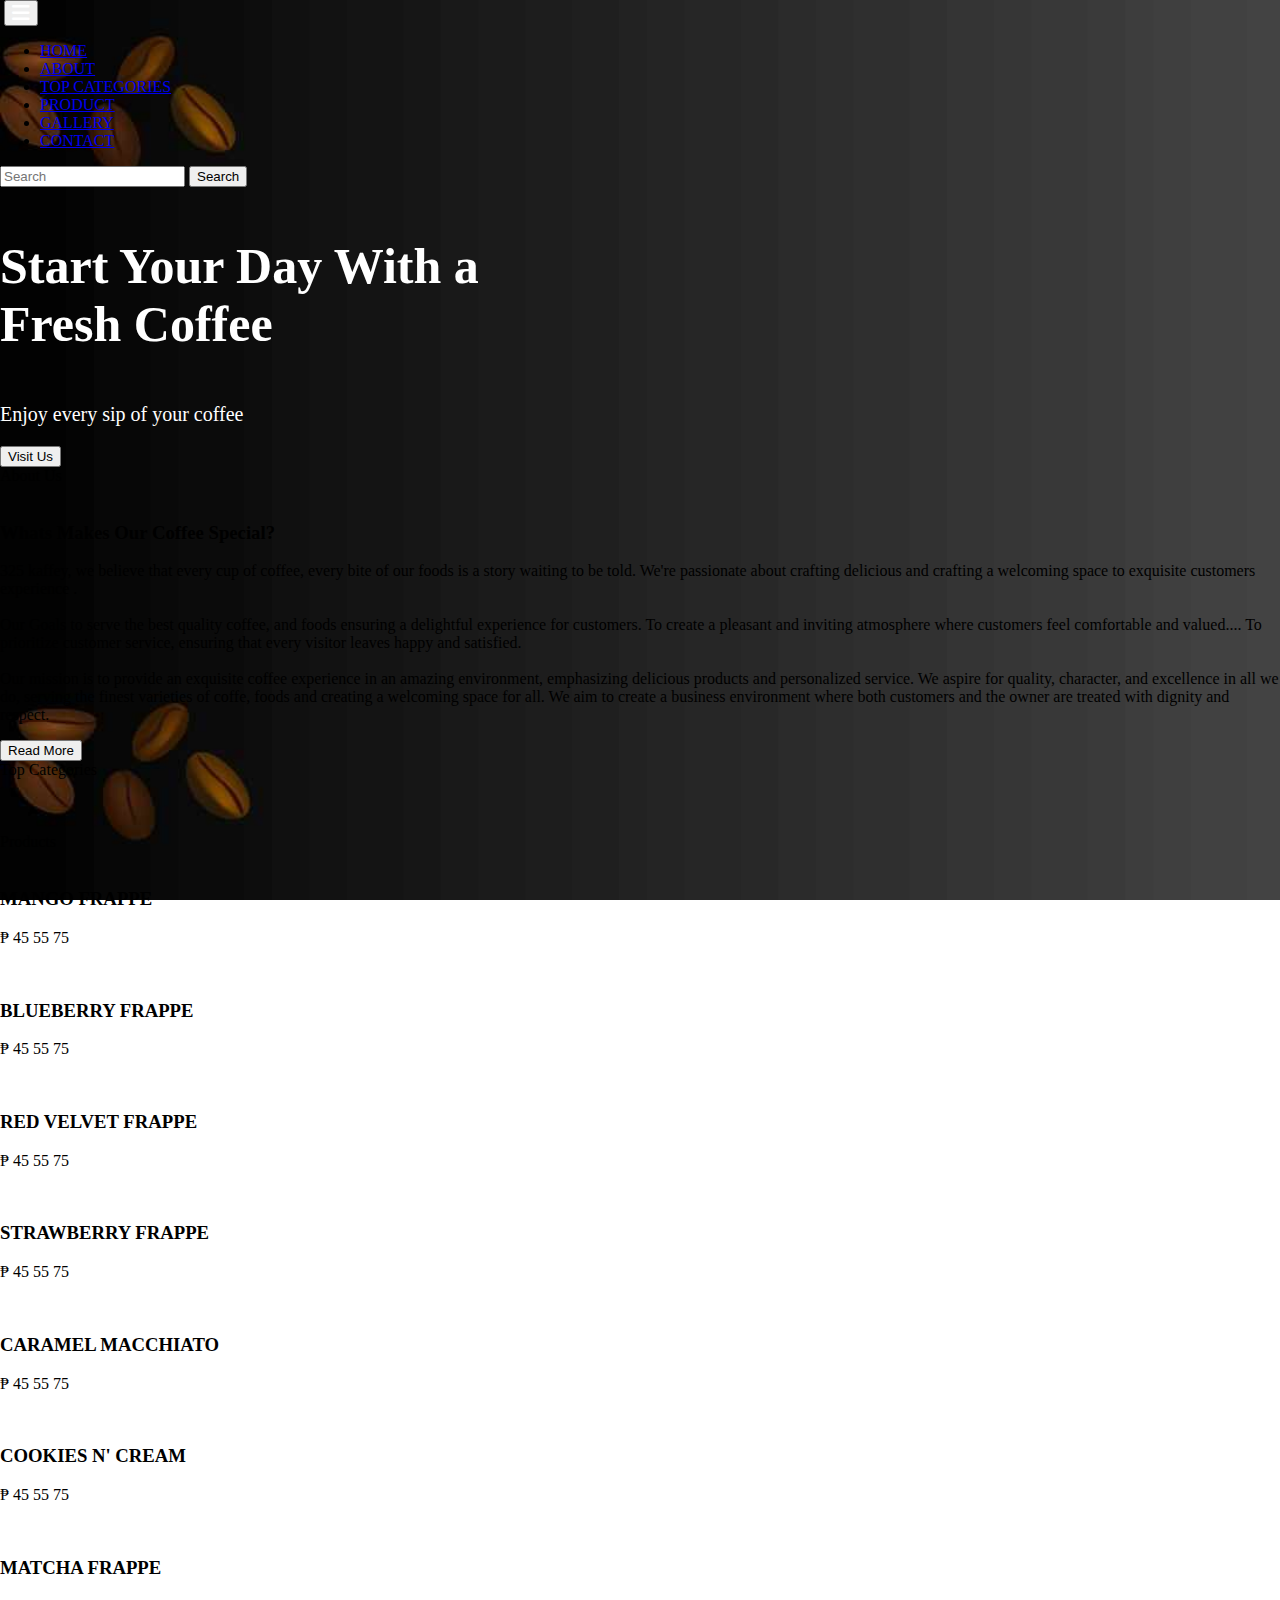
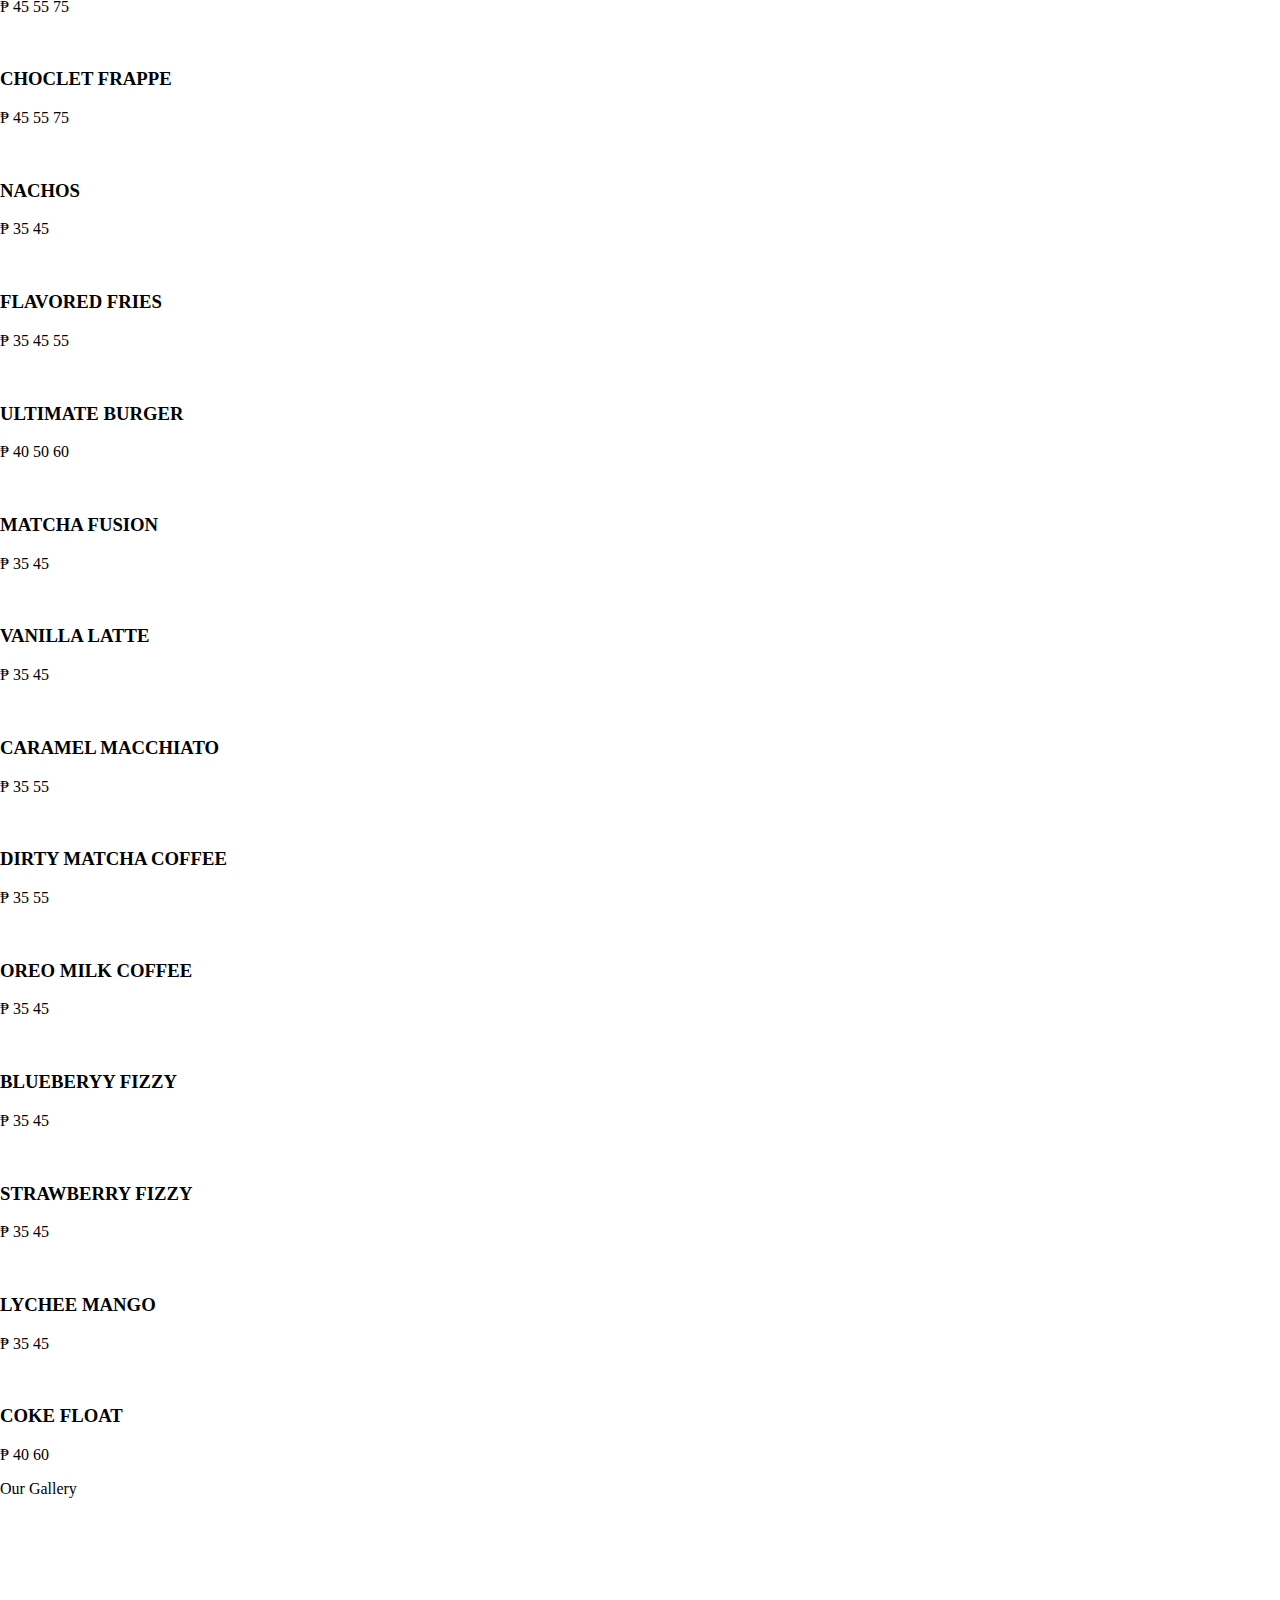
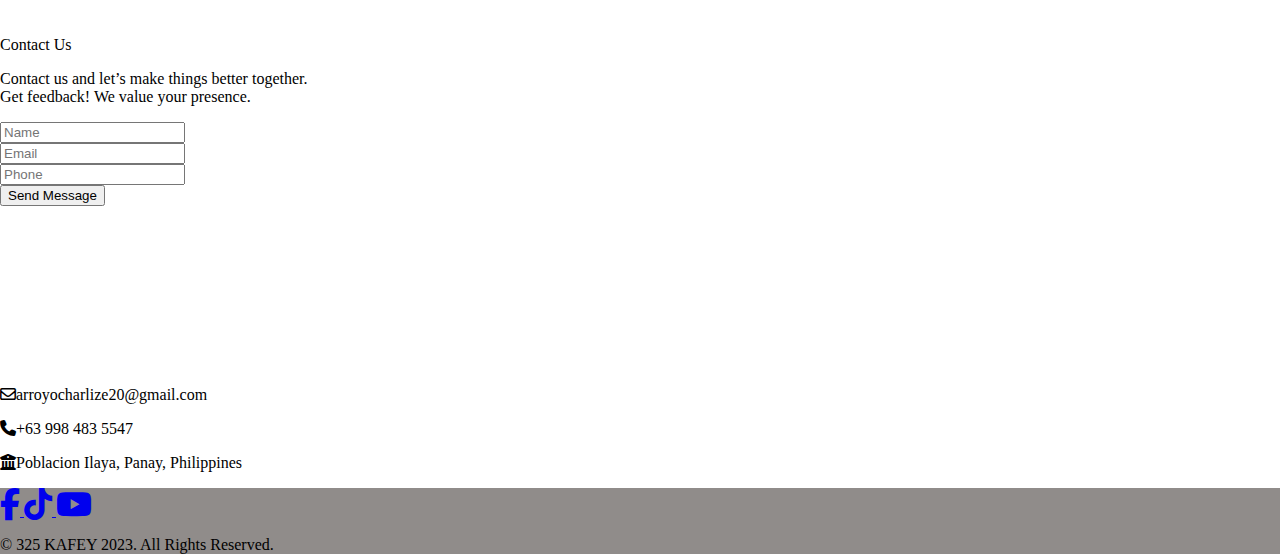
==== index.html @ 3bda2d4f "index.html" ====
<!DOCTYPE html>
<html lang="en">
<head>
<meta charset="UTF-8">
<meta http-equiv="X-UA-Compatible" content="IE-edge">
<meta name="viewport" content="width=device-width, initial-scale=1.0">
<title>325 KAFEY</title>
<link rel="stylesheet" href="style.css">
<!-- boostrap links -->
<link href="https://cdn.jsdelivr.net/npm/bootstrap@5.0.2/dist/css/bootstrap.min.css" rel="stylesheet" integrity="sha384-EVSTQN3/azprG1Anm3QDgpJLIm9Nao0Yz1ztcQTwFspd3yD65VohhpuuCOmLASjC" crossorigin="anonymous">
<!-- boostrap links -->
<!-- fonts links -->
<link rel="preconnect" href="https://fonts.googleapis.com">
<link rel="preconnect" href="https://fonts.gstatic.com" crossorigin>
<link href="https://fonts.googleapis.com/css2?family=Kaushan+Script&family=Poppins:ital,wght@0,100;0,200;0,300;0,400;0,500;0,600;0,700;0,800;0,900;1,100;1,200;1,300;1,400;1,500;1,600;1,700;1,800;1,900&family=Roboto:ital,wght@0,100;0,300;0,400;0,500;0,700;0,900;1,100;1,300;1,400;1,500;1,700;1,900&display=swap" rel="stylesheet">
<!-- fonts links -->
<link rel="stylesheet" href="https://cdnjs.cloudflare.com/ajax/libs/font-awesome/6.6.0/css/all.min.css">
<!-- this is icon links -->

</head>
<body>
    <div class="all-content">
        <!-- navbar start -->
        <nav class="navbar navbar-expand-lg" id="navbar">
            <div class="container-fluid">
              <a class="navbar-brand" href="#" id="logo"><img src="images/logo2.jpg" alt=""></a>
              <button class="navbar-toggler" type="button" data-bs-toggle="collapse" data-bs-target="#navbarSupportedContent" aria-controls="navbarSupportedContent" aria-expanded="false" aria-label="Toggle navigation">
                <span><i class="fa-solid fa-bars" style="color:white; font-size: 20px;"></i></span>
              </button>
              <div class="collapse navbar-collapse" id="navbarSupportedContent">
                <ul class="navbar-nav me-auto mb-2 mb-lg-0 ">
                  <li class="nav-item"><a href="#home" class="menu-btn">HOME</a>
                  </li>
                  <li class="nav-item"><a href="#about" class="menu-btn">ABOUT</a></li>
                  <li class="nav-item"><a href="#top-cards" class="menu-btn">TOP CATEGORIES</a></li>
                  <li class="nav-item"><a href="#product" class="menu-btn">PRODUCT</a></li>
                  <li class="nav-item"><a href="#gallery" class="menu-btn">GALLERY</a></li>
                  <li class="nav-item"><a href="#contact" class="menu-btn">CONTACT</a></li>
                 
                </ul>
                <form class="d-flex">
                  <input class="form-control me-2" type="search" placeholder="Search" aria-label="Search">
                  <button class="btn btn-outline-success" type="submit">Search</button>
                </form>
              </div>
            </div>
          </nav>
        <!-- navbar end -->





        <!-- home section start -->
        <section id="home">
            <div class="content text-center">
                <h3 style="color: white; font-size: 50px;">Start Your Day With a <br> Fresh Coffee</h3>
                <p style="color: white; font-size: 20px;"> Enjoy every sip of your coffee</p>
                <button id="btn">Visit Us</button>
            </div>
        </section>
        <!-- home section end -->





        <!-- about section start -->
         <section id="about">
            <div class="container">
                <div class="heading">About <span>Us</span></div>
                <div class="row">
                    <div class="col-md-6">
                        <img src="./images/content2.jpg" alt="" width="100%;">
                    </div>

                    <div class="col-md-6">
                        <h3>Whats Makes Our Coffee Special?</h3>
                        <p>325 kaffey, we believe that every cup of coffee, every bite of our foods is a story waiting to be told. We're passionate about crafting delicious and crafting a welcoming space to exquisite customers experience .
                        <br>
                    <br>Our Goals to serve the best quality coffee, and foods ensuring a delightful experience for customers.
                        To create a pleasant and inviting atmosphere where customers feel comfortable and valued.<span id="dots">...</span><span id="more">
                        To prioritize customer service, ensuring that every visitor leaves happy and satisfied.  
                        <br> 
                        <br>  Our mission is to provide an exquisite coffee experience in an amazing environment, emphasizing delicious products and personalized service. We aspire for quality, character, and excellence in all we do, serving the finest varieties of coffe, foods and creating a welcoming space for all. We aim to create a business environment where both customers and the owner are treated with dignity and respect.
                        <br> 
                        </p></span>
                        <button onclick="myFunction()" id="myBtn">Read More</button>
                    </div>
                </div>
            </div>
         </section>
        <!-- about section end -->








        <!-- top cards start -->
         <section id="top-cards">
            <div class="heading2">Top <span> Categories</span></div>
            <div class="container">
                <div class="row">       

                    <div class="col-md-4 py-3 py-md-0">
                        <div class="card">
                            <img src="./images/menu52.jpg" alt="">
                        </div>
                    </div>

                    <div class="col-md-4 py-3 py-md-0">
                        <div class="card">
                            <img src="./images/menu21.jpg" alt="">
                        </div>
                    </div>

                    <div class="col-md-4 py-3 py-md-0">
                        <div class="card">
                            <img src="./images/menu39.jpg" alt="">
                        </div>
                    </div> 

                </div>
            </div>
         </section>
        <!-- top cards end -->


    <!-- product section start -->
     <section id="product">
        <div class="container">
            <div class="heading4">Products</div>
        </div>

        <div class="container" id="container3">
            <div class="row">
                <div class="col-md-3 py-3 py-3">
                    <div class="card">
                        <img src="./images/menu1.jpg" alt="">
                        <div class="card-body">
                            <h3>MANGO FRAPPE</h3>
                            <p class="text-center">&#8369; 45  55  75</p>
                        </div>
                    </div>
                </div>
                        <div class="col-md-3 py-3 py-3">
                            <div class="card">
                                <img src="./images/menu9.jpg" alt="">
                                <div class="card-body">
                                    <h3>BLUEBERRY FRAPPE</h3>
                                    <p class="text-center">&#8369; 45 55 75</p>
                                </div>
                            </div>
                        </div>     
                        <div class="col-md-3 py-3 py-3">
                            <div class="card">
                                <img src="./images/menu53.jpg" alt="">
                                <div class="card-body">
                                    <h3>RED VELVET FRAPPE</h3>
                                    <p class="text-center">&#8369; 45 55 75</p>
                                </div>
                            </div>
                        </div>    
                        <div class="col-md-3 py-3 py-3">
                            <div class="card">
                                <img src="./images/menu4.jpg" alt="">
                                <div class="card-body">
                                    <h3>STRAWBERRY FRAPPE</h3>
                                    <p class="text-center">&#8369; 45 55 75</p>
                                </div>
                            </div>
                        </div>    
                        <div class="col-md-3 py-3 py-3">
                            <div class="card">
                                <img src="./images/menu42.jpg" alt="">
                                <div class="card-body">
                                    <h3>CARAMEL MACCHIATO</h3>
                                    <p class="text-center">&#8369; 45 55 75</p>
                                </div>
                            </div>
                        </div>    
                        <div class="col-md-3 py-3 py-3">
                            <div class="card">
                                <img src="./images/menu12.jpg" alt="">
                                <div class="card-body">
                                    <h3>COOKIES N' CREAM</h3>
                                    <p class="text-center">&#8369; 45 55 75</p>
                                </div>
                            </div>
                        </div>    
                        <div class="col-md-3 py-3 py-3">
                            <div class="card">
                                <img src="./images/menu40.jpg" alt="">
                                <div class="card-body">
                                    <h3>MATCHA FRAPPE</h3>
                                    <p class="text-center">&#8369; 45 55 75</p>
                                </div>
                            </div>
                        </div>    
                        <div class="col-md-3 py-3 py-3">
                            <div class="card">
                                <img src="./images/menu20.jpg" alt="">
                                <div class="card-body">
                                    <h3>CHOCLET FRAPPE</h3>
                                    <p class="text-center">&#8369; 45 55 75</p>
                                </div>
                            </div>
                        </div>    
                        <div class="col-md-3 py-3 py-3">
                            <div class="card">
                                <img src="./images/menu11.jpg" alt="">
                                <div class="card-body">
                                    <h3>NACHOS</h3>
                                    <p class="text-center">&#8369; 35 45</p>
                                </div>
                            </div>
                        </div>    
                        <div class="col-md-3 py-3 py-3">
                            <div class="card">
                                <img src="./images/menu35.jpg" alt="">
                                <div class="card-body">
                                    <h3>FLAVORED FRIES</h3>
                                    <p class="text-center">&#8369; 35 45 55</p>
                                </div>
                            </div>
                        </div>    
                               <div class="col-md-3 py-3 py-3">
                                    <div class="card">
                                        <img src="./images/menu21.jpg" alt="">
                                        <div class="card-body">
                                            <h3>ULTIMATE BURGER</h3>
                                            <p class="text-center">&#8369; 40 50 60</p>
                                        </div>
                                    </div>
                                </div>     
                               <div class="col-md-3 py-3 py-3">
                                    <div class="card">
                                        <img src="./images/menu16.jpg" alt="">
                                        <div class="card-body">
                                            <h3>MATCHA FUSION</h3>
                                            <p class="text-center">&#8369; 35 45 </p>
                                        </div>
                                    </div>
                                </div>     
                               <div class="col-md-3 py-3 py-3">
                                    <div class="card">
                                        <img src="./images/menu13.jpg" alt="">
                                        <div class="card-body">
                                            <h3>VANILLA LATTE</h3>
                                            <p class="text-center">&#8369; 35 45</p>
                                        </div>
                                    </div>
                                </div>     
                               <div class="col-md-3 py-3 py-3">
                                    <div class="card">
                                        <img src="./images/menu39.jpg" alt="">
                                        <div class="card-body">
                                            <h3>CARAMEL MACCHIATO </h3>
                                            <p class="text-center">&#8369; 35 55</p>
                                        </div>
                                    </div>
                                </div>     
                               <div class="col-md-3 py-3 py-3">
                                    <div class="card">
                                        <img src="./images/menu41.jpg" alt="">
                                        <div class="card-body">
                                            <h3>DIRTY MATCHA COFFEE</h3>
                                            <p class="text-center">&#8369; 35 55</p>
                                        </div>
                                    </div>
                                </div>     
                               <div class="col-md-3 py-3 py-3">
                                    <div class="card">
                                        <img src="./images/menu46.jpg" alt="">
                                        <div class="card-body">
                                            <h3>OREO MILK COFFEE</h3>
                                            <p class="text-center">&#8369; 35 45</p>
                                        </div>
                                    </div>
                                </div>     
                               <div class="col-md-3 py-3 py-3">
                                    <div class="card">
                                        <img src="./images/menu5.jpg" alt="">
                                        <div class="card-body">
                                            <h3>BLUEBERYY FIZZY</h3>
                                            <p class="text-center">&#8369; 35 45 </p>
                                        </div>
                                    </div>
                                </div>     
                               <div class="col-md-3 py-3 py-3">
                                    <div class="card">
                                        <img src="./images/menu43.jpg" alt="">
                                        <div class="card-body">
                                            <h3>STRAWBERRY FIZZY</h3>
                                            <p class="text-center">&#8369; 35 45</p>
                                        </div>
                                    </div>
                                </div>     
                               <div class="col-md-3 py-3 py-3">
                                    <div class="card">
                                        <img src="./images/menu3.jpg" alt="">
                                        <div class="card-body">
                                            <h3>LYCHEE MANGO</h3>
                                            <p class="text-center">&#8369; 35 45</p>
                                        </div>
                                    </div>
                                </div>     
                                        <div class="col-md-3 py-3 py-3">
                                            <div class="card">
                                                <img src="./images/menu6.jpg" alt="">
                                                <div class="card-body">
                                                    <h3>COKE FLOAT</h3>
                                                    <p class="text-center">&#8369; 40 60</p>
                                                </div>
                                            </div>
                                        </div>                
                                     </div>
                                </div>          
                            </section>
     <!-- product section end -->






    <!-- our gallery start -->
     <div class="container" id="gallery">
        <div class="heading5"> Our <span>Gallery</span></div>

        <div class="row" style="margin-top: 30px;">

            <div class="col-md-4 py-3 py-md-0">
                <div class="card">
                    <img src="./images/menu25.jpg" alt="">
                </div> 
            </div>
            <div class="col-md-4 py-3 py-md-0">
                <div class="card">
                    <img src="./images/menu23.jpg" alt="">
                </div> 
            </div>
            <div class="col-md-4 py-3 py-md-0">
                <div class="card">
                    <img src="./images/menu50.jpg" alt="">
                </div> 
            </div>
            <div class="col-md-4 py-3 py-md-0">
                <div class="card">
                    <img src="./images/menu48.jpg" alt="">
                </div> 
            </div>
            <div class="col-md-4 py-3 py-md-0">
                <div class="card">
                    <img src="./images/menu51.jpg" alt="">
                </div> 
            </div>
            <div class="col-md-4 py-3 py-md-0">
                <div class="card">
                    <img src="./images/menu24.jpg" alt="">
                </div> 
            </div>
        </div>
     </div>
    <!-- our gallery end -->






    <!-- contact start -->
     <section id="contact">
        <div class="container">
            <div class="row">

                <div class="col-md-7">
                    <div class="heading6">Contact <span>Us</span></div>
                    <p>Contact us and let’s make things better together.
                      <br>Get feedback! We value your presence.  
                    </p>
                    <input type="text" class="form-control" placeholder="Name" aria-label="default input example"><br>
                    <input type="email" class="form-control" placeholder="Email" aria-label="default input example"><br>
                    <input type="number" class="form-control" placeholder="Phone" aria-label="default input example"><br>
                    <button id="contact-btn">Send Message</button>
                </div>

                <div class="col-md-5" id="col">
                    <h1>Info</h1>
                    <p><i class="fa-regular fa-envelope"></i>arroyocharlize20@gmail.com</p>
                    <p><i class="fa-solid fa-phone"></i>+63 998 483 5547</p>
                    <p><i class="fa-solid fa-building-columns"></i>Poblacion Ilaya, Panay, Philippines</p>
                </div>
            </div>
        </div>
     </section>
    <!-- contact end -->


    <footer class="text-white text-center py-4" style="background-color: #908c8a;">
        <div class="container">
          <!-- Social Media Icons -->
          <div class="mb-3">
            <a href="https://www.facebook.com/CharlizeBlog?mibextid=LQQJ4d" class="text-white mx-3" target="_blank" title="Facebook">
              <i class="fab fa-facebook-f fa-2x"></i>
            </a>
            <a href="https://www.tiktok.com/@325cafevlogbychar?_t=8rKRxoKGpIg&_r=1&fbclid=IwY2xjawGhf1ZleHRuA2FlbQIxMAABHYEjjDpazHMH8nHJvCLwKoQ7ACaJAMJ6EsUxCPkFERAAx5lOMdIdWhs3xg_aem_Ek9YhwSqEi8pWthR-111iw" class="text-white mx-3" target="_blank" title="TikTok">
              <i class="fab fa-tiktok fa-2x"></i>
            </a>
            <a href="https://www.youtube.com/channel/UCnXSbP_EGsq1aI6_ARgahCg" class="text-white mx-3" target="_blank" title="YouTube">
              <i class="fab fa-youtube fa-2x"></i>
            </a>
          </div>
          <!-- Footer Text -->
          <p>&copy; 325 KAFEY 2023. All Rights Reserved.</p>
        </div>
      </footer>


    </div>

    <script src="https://cdn.jsdelivr.net/npm/bootstrap@5.0.2/dist/js/bootstrap.bundle.min.js" integrity="sha384-MrcW6ZMFYlzcLA8Nl+NtUVF0sA7MsXsP1UyJoMp4YLEuNSfAP+JcXn/tWtIaxVXM" crossorigin="anonymous"></script>

    <script>
        function myFunction() {
          var dots = document.getElementById("dots");
          var moreText = document.getElementById("more");
          var btnText = document.getElementById("myBtn");
        
          if (dots.style.display === "none") {
            dots.style.display = "inline";
            btnText.innerHTML = "Read more"; 
            moreText.style.display = "none";
          } else {
            dots.style.display = "none";
            btnText.innerHTML = "Read less"; 
            moreText.style.display = "inline";
          }
        }
        </script>
</body>
</html>
---- style.css ----
body {
	margin: 0;
    padding: 0;
    background-image: url('images1.jpg');
	background-repeat: no-repeat;
	background-size: cover; 
    height: 100vh;
   position: relative;   
}
.logo {
    display: block;               
    margin: 20px auto;            
    width: 80px;                
    height: 80px;               
    border-radius: 50%;           
    object-fit: cover;            
    position: absolute;            
    top: 10px;                    
    left: 60px;                 
    transform: translate(0, 0);   
}

.centered-text {
            position: absolute;
            top: 50%;
            right: 15%;
            transform: translate(-80%, -20%);
            text-align: left;
}
 h2 {
            display: inline;
            color: white;
        }

        h2 {
            font-size: 500%;
            font-family: Verdana;
			padding: 50px;
        }
		.they{
            position: absolute;
            top: 40%;
            right: 15%;
            transform: translate(-95%, -20%);
            text-align: left;
        }
        h1 {
            font-size: 200%;
            padding: 50px;
            text-align: center;
			font-family: Brush Script MT;
            color: white;
        }
        .pic{
            display: block;               
    margin: 20px auto;            
    width: 300px;                
    height: 300px;               
    border-radius: 50%;           
    object-fit: cover;            
    position: absolute;            
    top: -50px;                    
    left: 100vh;                 
    transform: translate(0, 0); 
        }
.yow {
    font-family: Verdana;
    font-size: 20px;
}
.button {
   overflow: hidden;  
   font-family: Verdana;
   text-align: right; 
   padding: 50px; 
   
}

.button a {
    display: inline-block; 
    font-size: 15px;
    color: white;
    text-decoration: none;
    padding: 5px 10px;
	border-radius: 10px;
}

.button a:hover {
	margin: 5px;
    color: black;
}

.button button {
    display: inline-block;
    background-color: transparent;
    color: white;
    border: none;
    padding: 10px 20px;
    font-size: 15px;
    cursor: pointer;
	border: 2px solid grey;
	border-radius: 30px;
}

.button button:hover {
    background-color:  grey ;
}

.xxx {
  display: flex;
  justify-content: center;
  align-items: center;
  height: 100vh;
  position: absolute;
  top: 8%;
  left: 85%;
  transform: translate(-50%, -50%);  
}

.button {
    text-align: center;
    margin-top: 20px; 
}

.search-box {
    position: absolute;
    top: 10px; 
    right: 20px; 
}
.search-box:hover{
    background-color:  grey ;

}

.box input[type="text"] {
    padding: 10px;
    font-size: 16px;
    border: 1px solid #ccc;
    border-radius: 4px;
}

.box button {
    padding: 10px;
    font-size: 16px;
    background-color: #4CAF50;
    color: white;
    border: none;
    cursor: pointer;
}


 * {
 box-sizing: border-box;
 
}

/* Style the search field */
form.box input[type=text] {
    padding: 10px;
    font-size: 17px;
    border: 1px solid grey;
    float: center;
    width: 70%;
    background: white;
    border-radius: 10px;
    
  }
  
  /* Style the submit button */
  form.box button {
    float: center;
    width: 20%;
    padding: 10px;
    background: white;
    color: black;
    font-size: 17px;
    border: 1px  white;
    border-left: none; /* Prevent double borders */
    cursor: pointer;
    border-radius: 10px;
    
  }
  
  form.box button:hover {
    background: grey;
  }
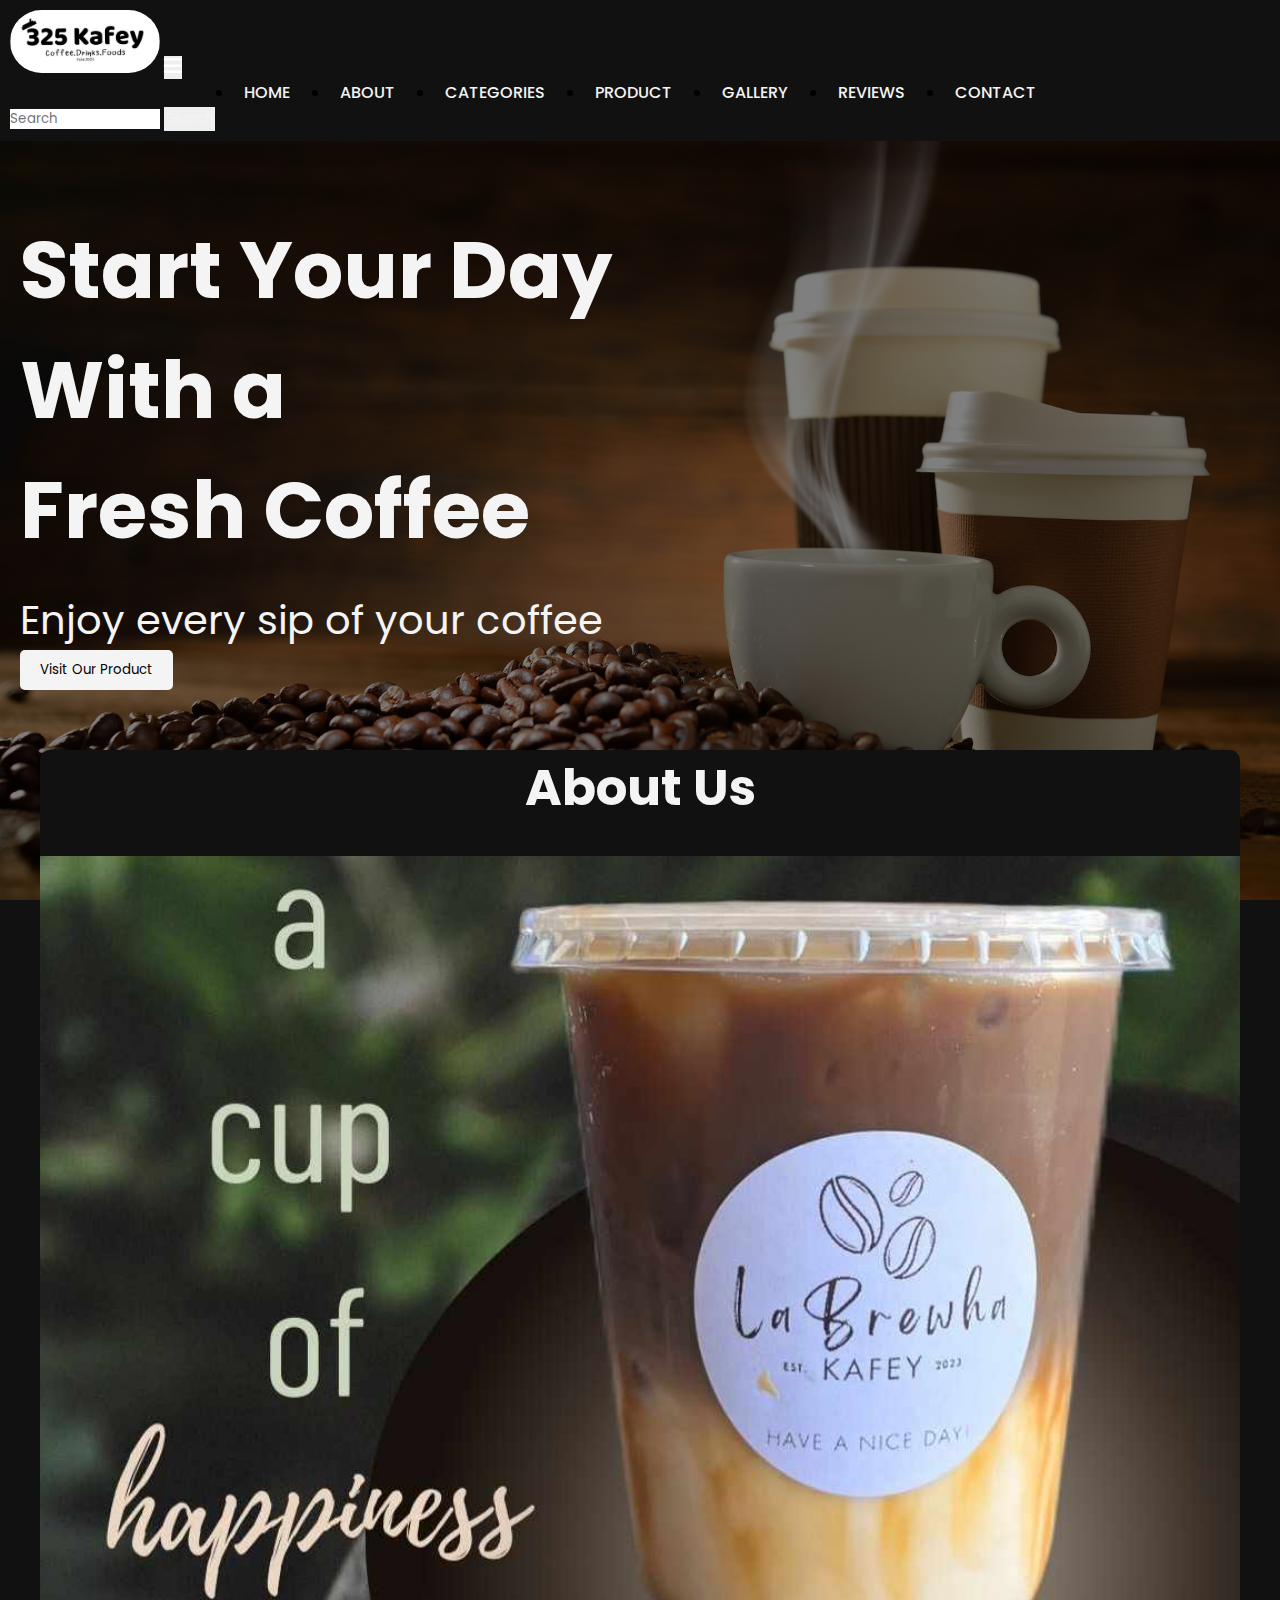
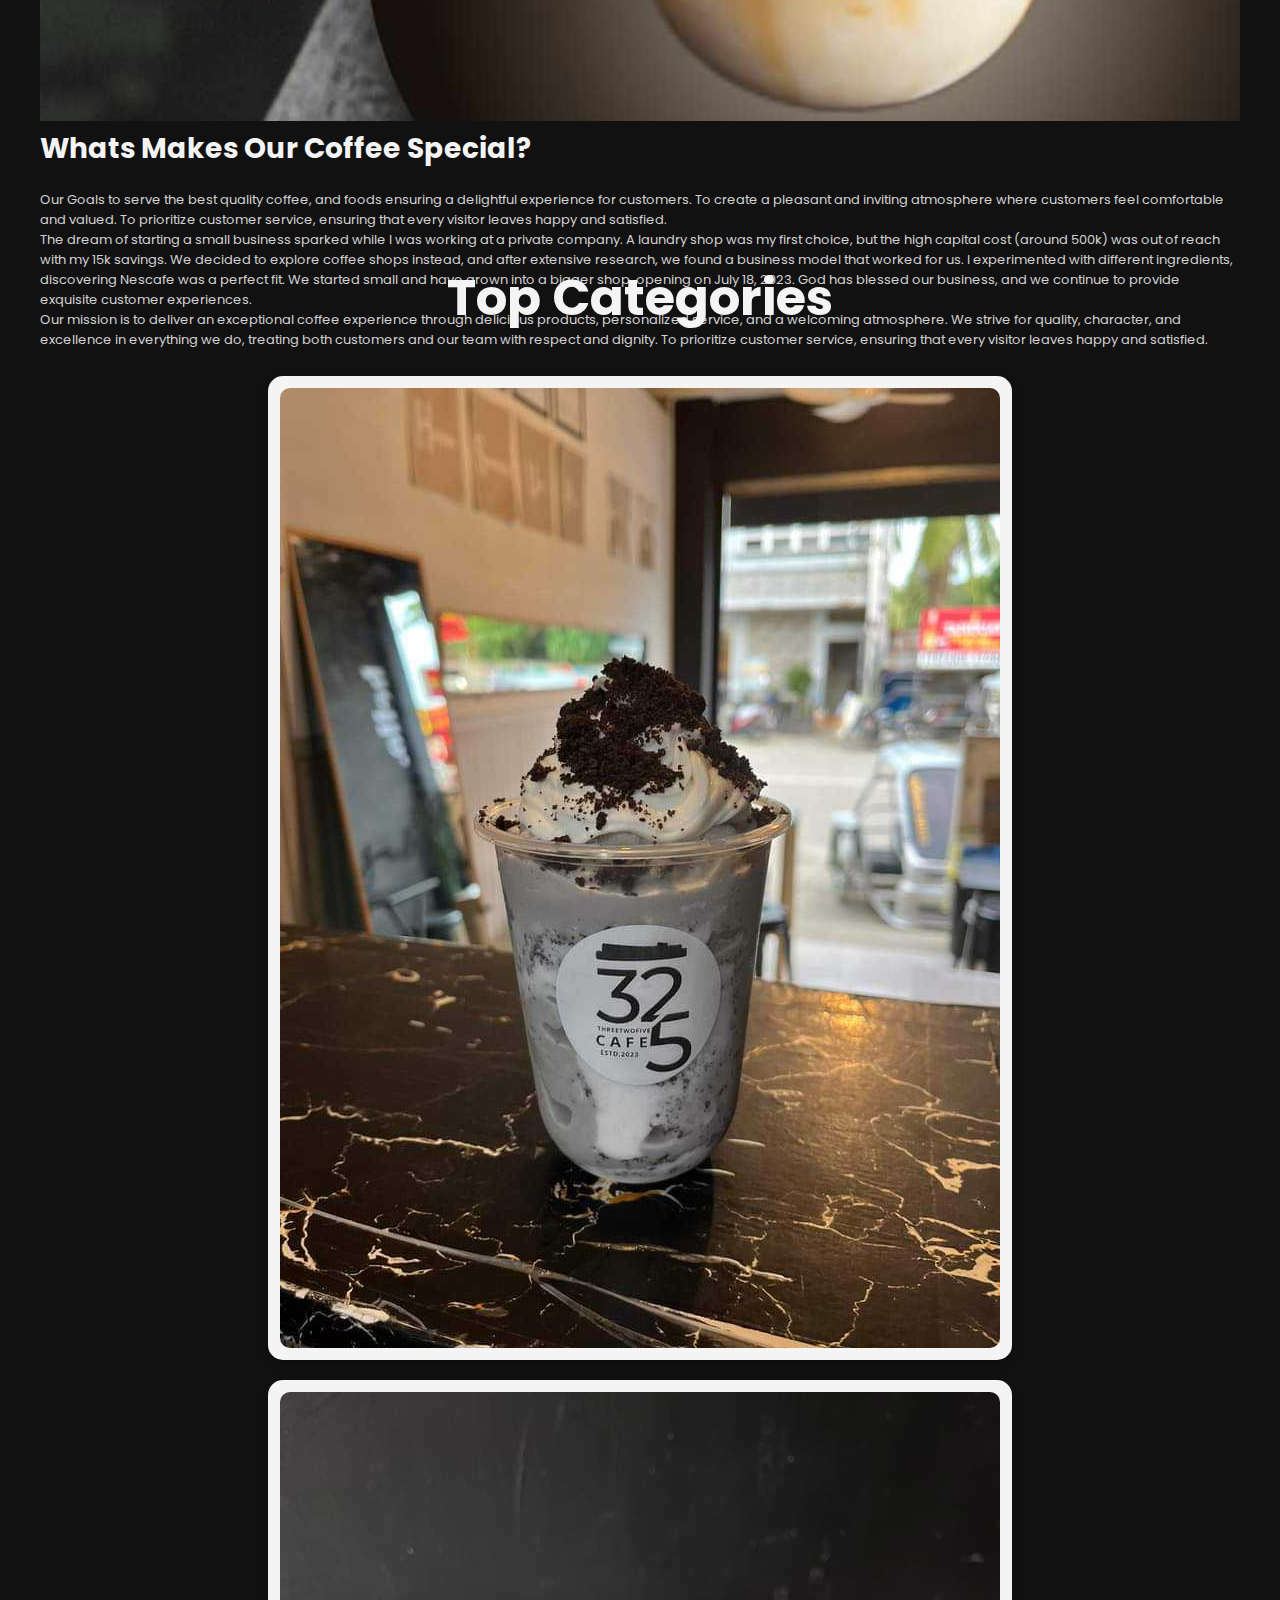
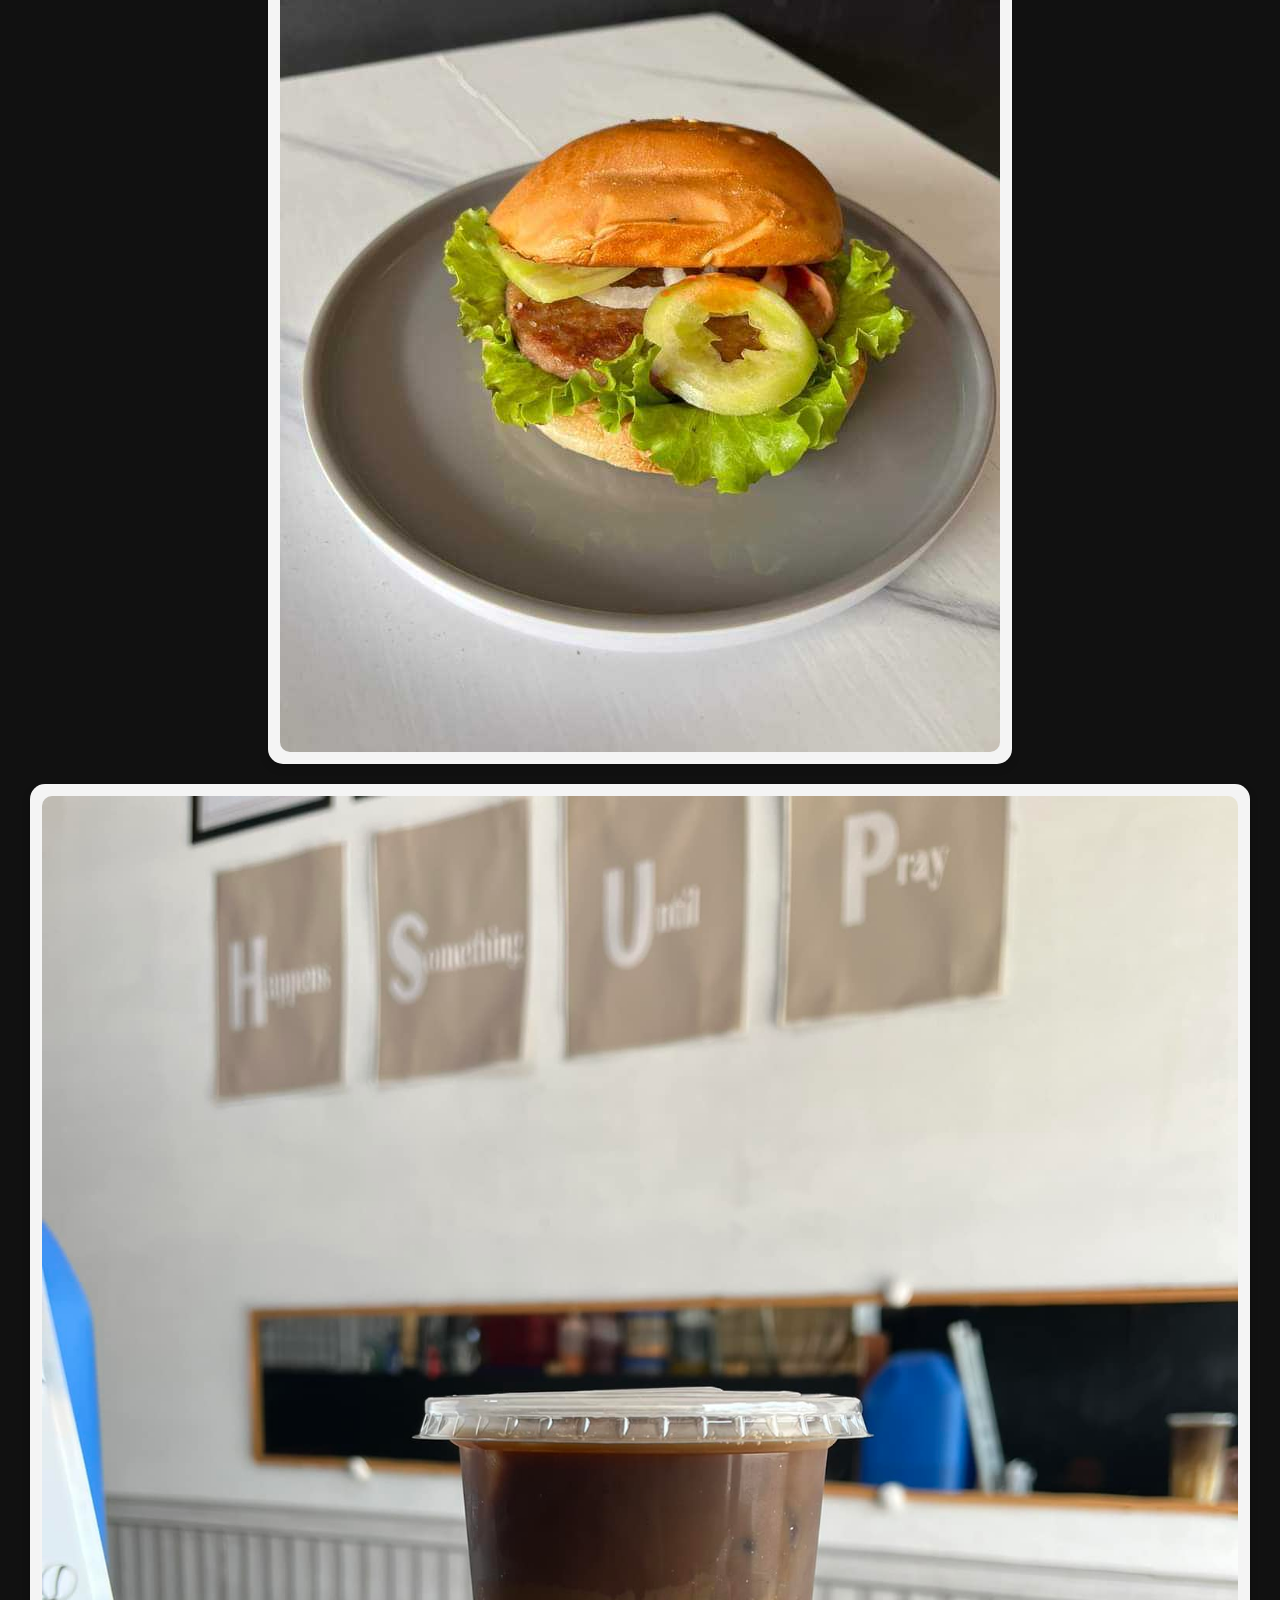
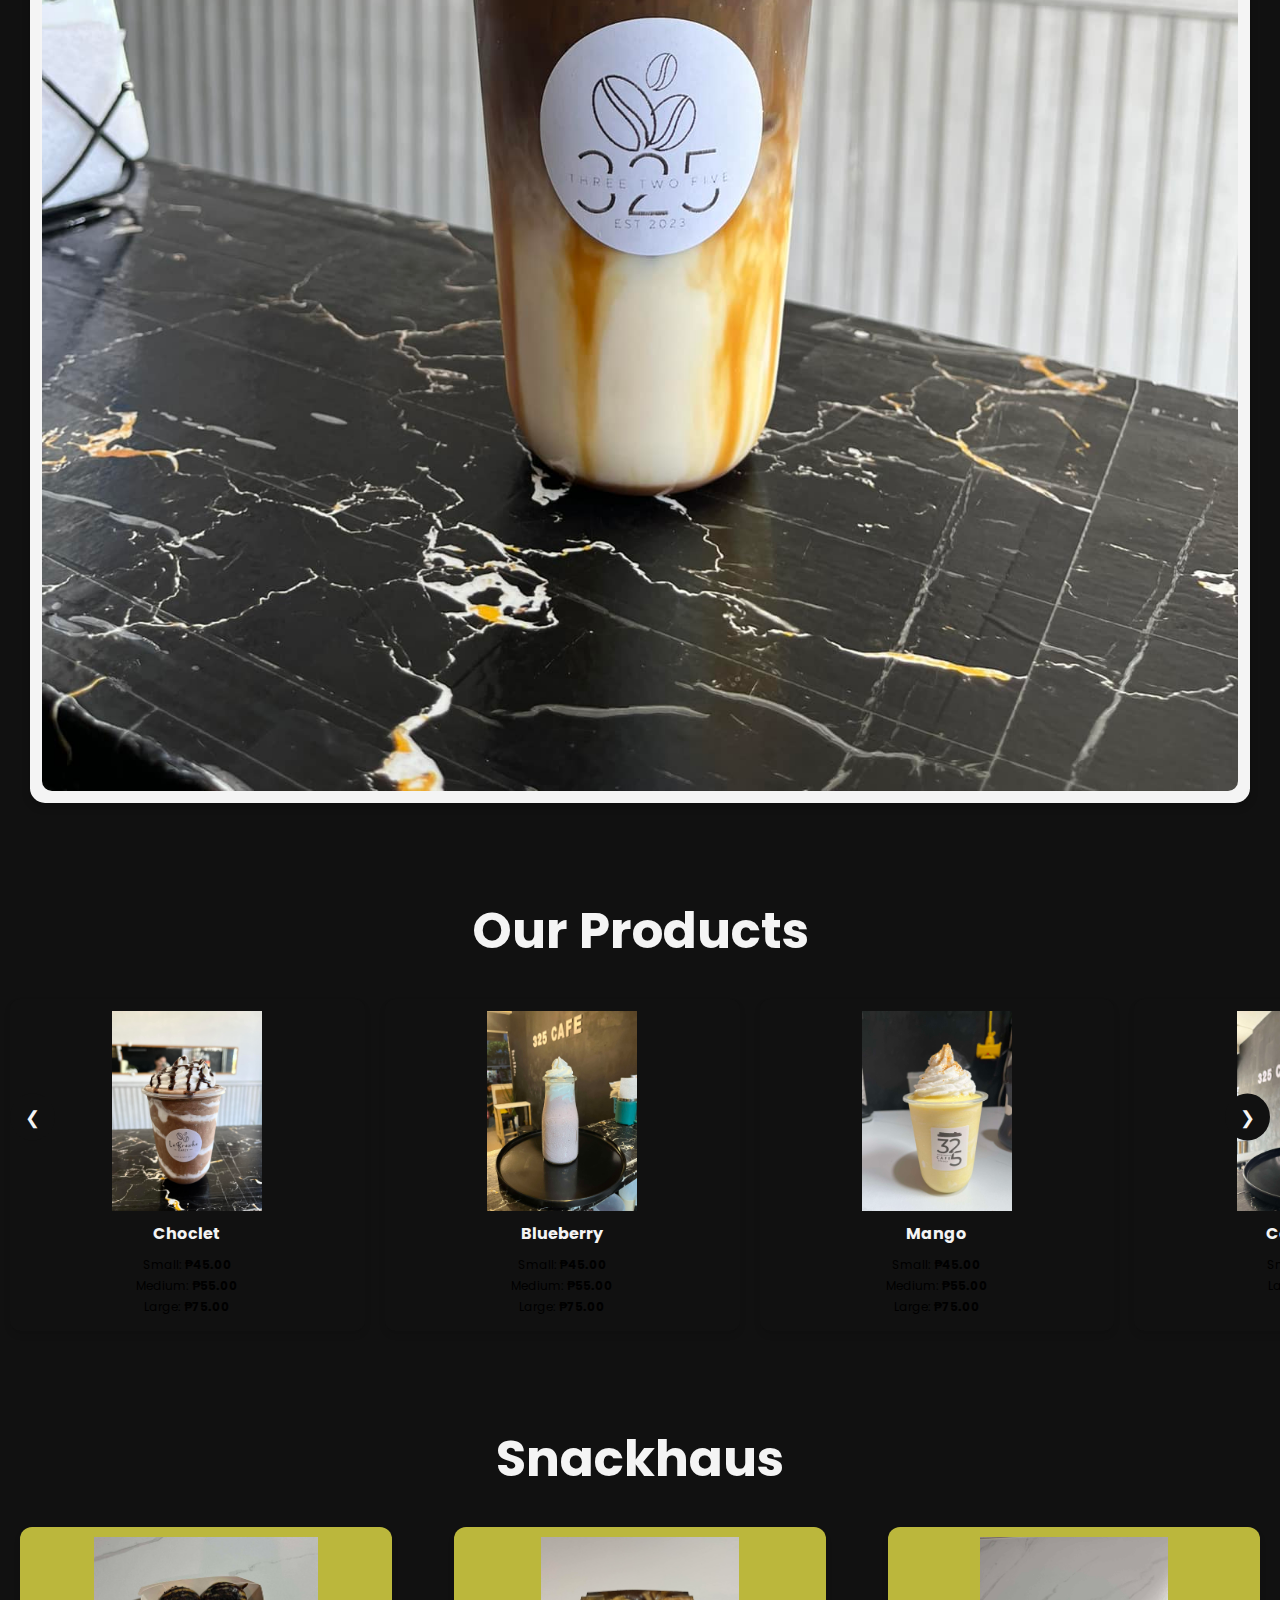
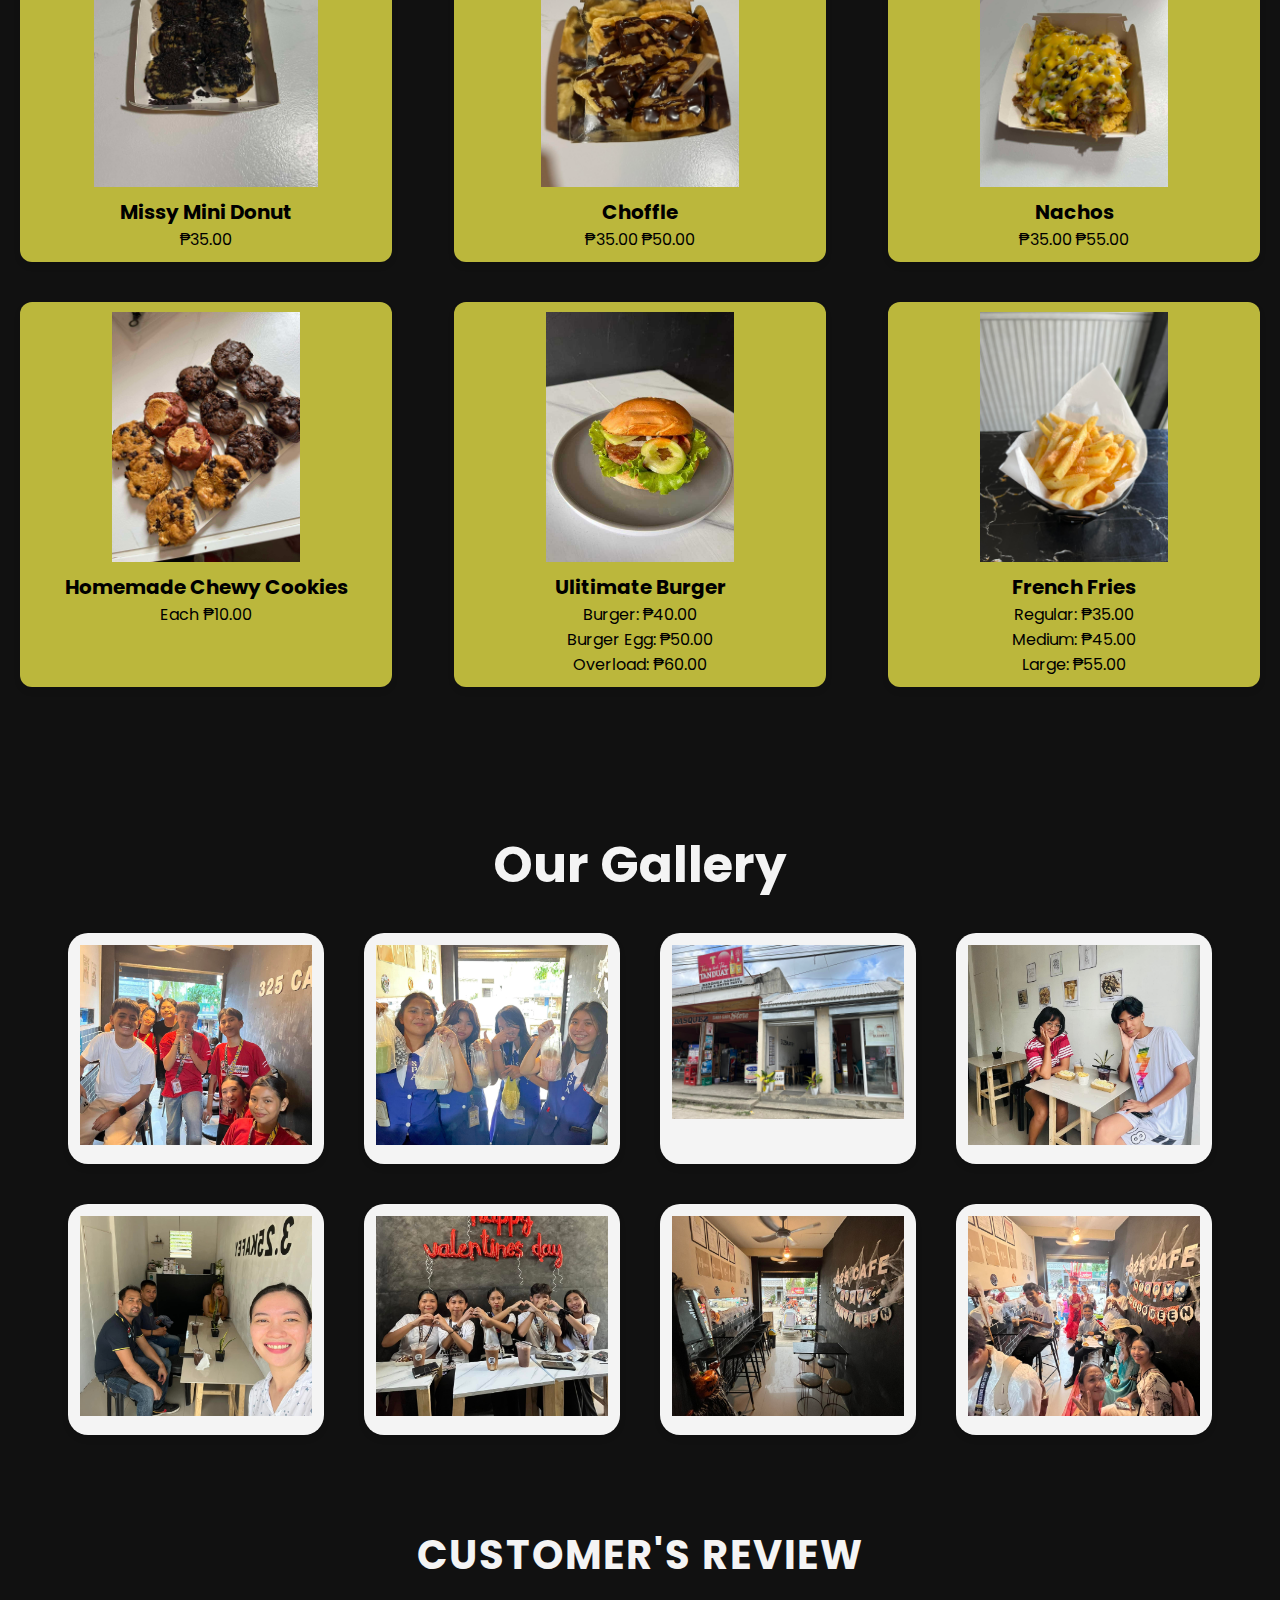
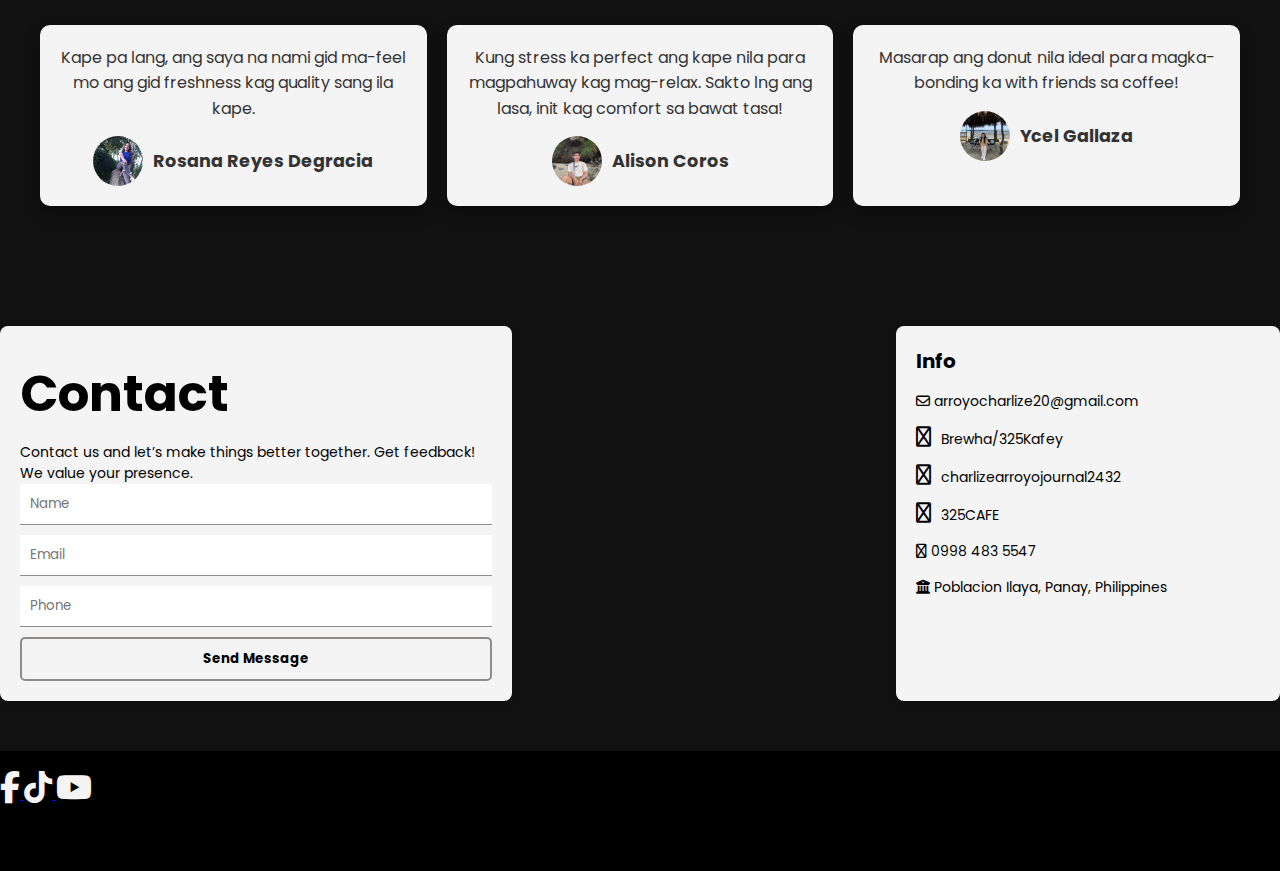
==== commit fa35f836: "Add files via upload" ====
--- a/index.html
+++ b/index.html
@@ -1,62 +1,70 @@
 <!DOCTYPE html>
 <html lang="en">
+
 <head>
-<meta charset="UTF-8">
-<meta http-equiv="X-UA-Compatible" content="IE-edge">
-<meta name="viewport" content="width=device-width, initial-scale=1.0">
-<title>325 KAFEY</title>
-<link rel="stylesheet" href="style.css">
-<!-- boostrap links -->
-<link href="https://cdn.jsdelivr.net/npm/bootstrap@5.0.2/dist/css/bootstrap.min.css" rel="stylesheet" integrity="sha384-EVSTQN3/azprG1Anm3QDgpJLIm9Nao0Yz1ztcQTwFspd3yD65VohhpuuCOmLASjC" crossorigin="anonymous">
-<!-- boostrap links -->
-<!-- fonts links -->
-<link rel="preconnect" href="https://fonts.googleapis.com">
-<link rel="preconnect" href="https://fonts.gstatic.com" crossorigin>
-<link href="https://fonts.googleapis.com/css2?family=Kaushan+Script&family=Poppins:ital,wght@0,100;0,200;0,300;0,400;0,500;0,600;0,700;0,800;0,900;1,100;1,200;1,300;1,400;1,500;1,600;1,700;1,800;1,900&family=Roboto:ital,wght@0,100;0,300;0,400;0,500;0,700;0,900;1,100;1,300;1,400;1,500;1,700;1,900&display=swap" rel="stylesheet">
-<!-- fonts links -->
-<link rel="stylesheet" href="https://cdnjs.cloudflare.com/ajax/libs/font-awesome/6.6.0/css/all.min.css">
-<!-- this is icon links -->
-
+    <meta charset="UTF-8">
+    <meta http-equiv="X-UA-Compatible" content="IE-edge">
+    <meta name="viewport" content="width=device-width, initial-scale=1.0">
+    <title>325 KAFEY</title>
+    <link rel="stylesheet" href="style.css">
+    <!-- boostrap links -->
+    <link href="https://cdn.jsdelivr.net/npm/bootstrap@5.0.2/dist/css/bootstrap.min.css" rel="stylesheet"
+        integrity="sha384-EVSTQN3/azprG1Anm3QDgpJLIm9Nao0Yz1ztcQTwFspd3yD65VohhpuuCOmLASjC" crossorigin="anonymous">
+    <!-- boostrap links -->
+    <!-- fonts links -->
+    <link rel="preconnect" href="https://fonts.googleapis.com">
+    <link rel="preconnect" href="https://fonts.gstatic.com" crossorigin>
+    <link
+        href="https://fonts.googleapis.com/css2?family=Kaushan+Script&family=Poppins:ital,wght@0,100;0,200;0,300;0,400;0,500;0,600;0,700;0,800;0,900;1,100;1,200;1,300;1,400;1,500;1,600;1,700;1,800;1,900&family=Roboto:ital,wght@0,100;0,300;0,400;0,500;0,700;0,900;1,100;1,300;1,400;1,500;1,700;1,900&display=swap"
+        rel="stylesheet">
+    <!-- fonts links -->
+    <link rel="stylesheet" href="https://cdnjs.cloudflare.com/ajax/libs/font-awesome/6.6.0/css/all.min.css">
+    <!-- this is icon links -->
 </head>
+
+
 <body>
-    <div class="all-content">
-        <!-- navbar start -->
+    <header>
+  
         <nav class="navbar navbar-expand-lg" id="navbar">
             <div class="container-fluid">
-              <a class="navbar-brand" href="#" id="logo"><img src="images/logo2.jpg" alt=""></a>
-              <button class="navbar-toggler" type="button" data-bs-toggle="collapse" data-bs-target="#navbarSupportedContent" aria-controls="navbarSupportedContent" aria-expanded="false" aria-label="Toggle navigation">
-                <span><i class="fa-solid fa-bars" style="color:white; font-size: 20px;"></i></span>
-              </button>
-              <div class="collapse navbar-collapse" id="navbarSupportedContent">
-                <ul class="navbar-nav me-auto mb-2 mb-lg-0 ">
-                  <li class="nav-item"><a href="#home" class="menu-btn">HOME</a>
-                  </li>
-                  <li class="nav-item"><a href="#about" class="menu-btn">ABOUT</a></li>
-                  <li class="nav-item"><a href="#top-cards" class="menu-btn">TOP CATEGORIES</a></li>
-                  <li class="nav-item"><a href="#product" class="menu-btn">PRODUCT</a></li>
-                  <li class="nav-item"><a href="#gallery" class="menu-btn">GALLERY</a></li>
-                  <li class="nav-item"><a href="#contact" class="menu-btn">CONTACT</a></li>
-                 
-                </ul>
-                <form class="d-flex">
-                  <input class="form-control me-2" type="search" placeholder="Search" aria-label="Search">
-                  <button class="btn btn-outline-success" type="submit">Search</button>
-                </form>
-              </div>
-            </div>
-          </nav>
-        <!-- navbar end -->
-
-
-
-
+                <a class="navbar-brand" href="#" id="logo"><img src="images/logo5.jpg" alt=""></a>
+                <button class="navbar-toggler" type="button" data-bs-toggle="collapse"
+                    data-bs-target="#navbarSupportedContent" aria-controls="navbarSupportedContent"
+                    aria-expanded="false" aria-label="Toggle navigation">
+                    <span><i class="fa-solid fa-bars" style="color:white; font-size: 20px;"></i></span>
+                </button>
+                <div class="collapse navbar-collapse" id="navbarSupportedContent">
+                    <ul class="navbar-nav me-auto mb-2 mb-lg-0 ">
+                        <li class="nav-item"><a href="#home" class="menu-btn">HOME</a></li>
+                        <li class="nav-item"><a href="#about" class="menu-btn">ABOUT</a></li>
+                        <li class="nav-item"><a href="#top-cards" class="menu-btn">CATEGORIES</a></li>
+                        <li class="nav-item"><a href="#product" class="menu-btn">PRODUCT</a></li>
+                        <li class="nav-item"><a href="#gallery" class="menu-btn">GALLERY</a></li>
+                       <li class="nav-item"><a href="#reviews" class="menu-btn">REVIEWS</a></li>
+                        <li class="nav-item"><a href="#contact-us" class="menu-btn">CONTACT</a></li>
+
+                    </ul>
+                    
+                    <form class="d-flex">
+                        <input class="form-control me-2" type="search" placeholder="Search" aria-label="Search">
+                        <button class="btn btn-outline-success" type="submit">Search</button>
+                    </form>
+                </div>
+            </div>
+        </nav>
+        
+  
+</header>
+    <div class="all-content">
+    
 
         <!-- home section start -->
         <section id="home">
             <div class="content text-center">
-                <h3 style="color: white; font-size: 50px;">Start Your Day With a <br> Fresh Coffee</h3>
-                <p style="color: white; font-size: 20px;"> Enjoy every sip of your coffee</p>
-                <button id="btn">Visit Us</button>
+                <h3 style="color: #f4f4f4; font-size: 80px;">Start Your Day With a <br> Fresh Coffee</h3>
+                <p style="color: #f4f4f4; font-size: 40px;"> Enjoy every sip of your coffee</p>
+                <button id="btn"><a href="#product">Visit Our Product</a></button>
             </div>
         </section>
         <!-- home section end -->
@@ -66,30 +74,39 @@
 
 
         <!-- about section start -->
-         <section id="about">
+        <section id="about">
             <div class="container">
                 <div class="heading">About <span>Us</span></div>
                 <div class="row">
                     <div class="col-md-6">
-                        <img src="./images/content2.jpg" alt="" width="100%;">
+                        <img src="./images/content01.jpg" alt="" width="100%;">
                     </div>
 
                     <div class="col-md-6">
                         <h3>Whats Makes Our Coffee Special?</h3>
-                        <p>325 kaffey, we believe that every cup of coffee, every bite of our foods is a story waiting to be told. We're passionate about crafting delicious and crafting a welcoming space to exquisite customers experience .
-                        <br>
-                    <br>Our Goals to serve the best quality coffee, and foods ensuring a delightful experience for customers.
-                        To create a pleasant and inviting atmosphere where customers feel comfortable and valued.<span id="dots">...</span><span id="more">
-                        To prioritize customer service, ensuring that every visitor leaves happy and satisfied.  
-                        <br> 
-                        <br>  Our mission is to provide an exquisite coffee experience in an amazing environment, emphasizing delicious products and personalized service. We aspire for quality, character, and excellence in all we do, serving the finest varieties of coffe, foods and creating a welcoming space for all. We aim to create a business environment where both customers and the owner are treated with dignity and respect.
-                        <br> 
-                        </p></span>
-                        <button onclick="myFunction()" id="myBtn">Read More</button>
-                    </div>
-                </div>
-            </div>
-         </section>
+                        <p>Our Goals to serve the best quality coffee, and foods ensuring a delightful experience for
+                            customers. To create a pleasant and inviting atmosphere where customers feel comfortable and
+                            valued. To prioritize customer service, ensuring that every visitor leaves happy and
+                            satisfied.
+                            <br>
+                        <p>The dream of starting a small business sparked while I was working at a private company. A
+                            laundry shop was my first choice, but the high capital cost (around 500k) was out of reach
+                            with my 15k savings. We decided to explore coffee shops instead, and after extensive
+                            research, we found a business model that worked for us. I experimented with different
+                            ingredients, discovering Nescafe was a perfect fit. We started small and have grown into a
+                            bigger shop, opening on July 18, 2023. God has blessed our business, and we continue to
+                            provide exquisite customer experiences.
+                        </p>
+
+                        <p>Our mission is to deliver an exceptional coffee experience through delicious products,
+                            personalized service, and a welcoming atmosphere. We strive for quality, character, and
+                            excellence in everything we do, treating both customers and our team with respect and
+                            dignity. To prioritize customer service, ensuring that every visitor leaves happy and satisfied.
+                        </p>
+                    </div>
+                </div>
+            </div>
+        </section>
         <!-- about section end -->
 
 
@@ -100,10 +117,10 @@
 
 
         <!-- top cards start -->
-         <section id="top-cards">
+        <section id="top-cards">
             <div class="heading2">Top <span> Categories</span></div>
             <div class="container">
-                <div class="row">       
+                <div class="row">
 
                     <div class="col-md-4 py-3 py-md-0">
                         <div class="card">
@@ -121,325 +138,475 @@
                         <div class="card">
                             <img src="./images/menu39.jpg" alt="">
                         </div>
-                    </div> 
-
-                </div>
-            </div>
-         </section>
+                    </div>
+
+                </div>
+            </div>
+        </section>
         <!-- top cards end -->
 
-
-    <!-- product section start -->
-     <section id="product">
-        <div class="container">
-            <div class="heading4">Products</div>
-        </div>
-
-        <div class="container" id="container3">
-            <div class="row">
-                <div class="col-md-3 py-3 py-3">
-                    <div class="card">
-                        <img src="./images/menu1.jpg" alt="">
-                        <div class="card-body">
-                            <h3>MANGO FRAPPE</h3>
-                            <p class="text-center">&#8369; 45  55  75</p>
-                        </div>
-                    </div>
-                </div>
-                        <div class="col-md-3 py-3 py-3">
-                            <div class="card">
-                                <img src="./images/menu9.jpg" alt="">
-                                <div class="card-body">
-                                    <h3>BLUEBERRY FRAPPE</h3>
-                                    <p class="text-center">&#8369; 45 55 75</p>
-                                </div>
-                            </div>
-                        </div>     
-                        <div class="col-md-3 py-3 py-3">
-                            <div class="card">
-                                <img src="./images/menu53.jpg" alt="">
-                                <div class="card-body">
-                                    <h3>RED VELVET FRAPPE</h3>
-                                    <p class="text-center">&#8369; 45 55 75</p>
-                                </div>
-                            </div>
-                        </div>    
-                        <div class="col-md-3 py-3 py-3">
-                            <div class="card">
-                                <img src="./images/menu4.jpg" alt="">
-                                <div class="card-body">
-                                    <h3>STRAWBERRY FRAPPE</h3>
-                                    <p class="text-center">&#8369; 45 55 75</p>
-                                </div>
-                            </div>
-                        </div>    
-                        <div class="col-md-3 py-3 py-3">
-                            <div class="card">
-                                <img src="./images/menu42.jpg" alt="">
-                                <div class="card-body">
-                                    <h3>CARAMEL MACCHIATO</h3>
-                                    <p class="text-center">&#8369; 45 55 75</p>
-                                </div>
-                            </div>
-                        </div>    
-                        <div class="col-md-3 py-3 py-3">
-                            <div class="card">
-                                <img src="./images/menu12.jpg" alt="">
-                                <div class="card-body">
-                                    <h3>COOKIES N' CREAM</h3>
-                                    <p class="text-center">&#8369; 45 55 75</p>
-                                </div>
-                            </div>
-                        </div>    
-                        <div class="col-md-3 py-3 py-3">
-                            <div class="card">
-                                <img src="./images/menu40.jpg" alt="">
-                                <div class="card-body">
-                                    <h3>MATCHA FRAPPE</h3>
-                                    <p class="text-center">&#8369; 45 55 75</p>
-                                </div>
-                            </div>
-                        </div>    
-                        <div class="col-md-3 py-3 py-3">
-                            <div class="card">
-                                <img src="./images/menu20.jpg" alt="">
-                                <div class="card-body">
-                                    <h3>CHOCLET FRAPPE</h3>
-                                    <p class="text-center">&#8369; 45 55 75</p>
-                                </div>
-                            </div>
-                        </div>    
-                        <div class="col-md-3 py-3 py-3">
-                            <div class="card">
-                                <img src="./images/menu11.jpg" alt="">
-                                <div class="card-body">
-                                    <h3>NACHOS</h3>
-                                    <p class="text-center">&#8369; 35 45</p>
-                                </div>
-                            </div>
-                        </div>    
-                        <div class="col-md-3 py-3 py-3">
-                            <div class="card">
-                                <img src="./images/menu35.jpg" alt="">
-                                <div class="card-body">
-                                    <h3>FLAVORED FRIES</h3>
-                                    <p class="text-center">&#8369; 35 45 55</p>
-                                </div>
-                            </div>
-                        </div>    
-                               <div class="col-md-3 py-3 py-3">
-                                    <div class="card">
-                                        <img src="./images/menu21.jpg" alt="">
-                                        <div class="card-body">
-                                            <h3>ULTIMATE BURGER</h3>
-                                            <p class="text-center">&#8369; 40 50 60</p>
-                                        </div>
-                                    </div>
-                                </div>     
-                               <div class="col-md-3 py-3 py-3">
-                                    <div class="card">
-                                        <img src="./images/menu16.jpg" alt="">
-                                        <div class="card-body">
-                                            <h3>MATCHA FUSION</h3>
-                                            <p class="text-center">&#8369; 35 45 </p>
-                                        </div>
-                                    </div>
-                                </div>     
-                               <div class="col-md-3 py-3 py-3">
-                                    <div class="card">
-                                        <img src="./images/menu13.jpg" alt="">
-                                        <div class="card-body">
-                                            <h3>VANILLA LATTE</h3>
-                                            <p class="text-center">&#8369; 35 45</p>
-                                        </div>
-                                    </div>
-                                </div>     
-                               <div class="col-md-3 py-3 py-3">
-                                    <div class="card">
-                                        <img src="./images/menu39.jpg" alt="">
-                                        <div class="card-body">
-                                            <h3>CARAMEL MACCHIATO </h3>
-                                            <p class="text-center">&#8369; 35 55</p>
-                                        </div>
-                                    </div>
-                                </div>     
-                               <div class="col-md-3 py-3 py-3">
-                                    <div class="card">
-                                        <img src="./images/menu41.jpg" alt="">
-                                        <div class="card-body">
-                                            <h3>DIRTY MATCHA COFFEE</h3>
-                                            <p class="text-center">&#8369; 35 55</p>
-                                        </div>
-                                    </div>
-                                </div>     
-                               <div class="col-md-3 py-3 py-3">
-                                    <div class="card">
-                                        <img src="./images/menu46.jpg" alt="">
-                                        <div class="card-body">
-                                            <h3>OREO MILK COFFEE</h3>
-                                            <p class="text-center">&#8369; 35 45</p>
-                                        </div>
-                                    </div>
-                                </div>     
-                               <div class="col-md-3 py-3 py-3">
-                                    <div class="card">
-                                        <img src="./images/menu5.jpg" alt="">
-                                        <div class="card-body">
-                                            <h3>BLUEBERYY FIZZY</h3>
-                                            <p class="text-center">&#8369; 35 45 </p>
-                                        </div>
-                                    </div>
-                                </div>     
-                               <div class="col-md-3 py-3 py-3">
-                                    <div class="card">
-                                        <img src="./images/menu43.jpg" alt="">
-                                        <div class="card-body">
-                                            <h3>STRAWBERRY FIZZY</h3>
-                                            <p class="text-center">&#8369; 35 45</p>
-                                        </div>
-                                    </div>
-                                </div>     
-                               <div class="col-md-3 py-3 py-3">
-                                    <div class="card">
-                                        <img src="./images/menu3.jpg" alt="">
-                                        <div class="card-body">
-                                            <h3>LYCHEE MANGO</h3>
-                                            <p class="text-center">&#8369; 35 45</p>
-                                        </div>
-                                    </div>
-                                </div>     
-                                        <div class="col-md-3 py-3 py-3">
-                                            <div class="card">
-                                                <img src="./images/menu6.jpg" alt="">
-                                                <div class="card-body">
-                                                    <h3>COKE FLOAT</h3>
-                                                    <p class="text-center">&#8369; 40 60</p>
-                                                </div>
-                                            </div>
-                                        </div>                
-                                     </div>
-                                </div>          
-                            </section>
-     <!-- product section end -->
-
-
-
-
-
-
-    <!-- our gallery start -->
-     <div class="container" id="gallery">
-        <div class="heading5"> Our <span>Gallery</span></div>
-
-        <div class="row" style="margin-top: 30px;">
-
-            <div class="col-md-4 py-3 py-md-0">
-                <div class="card">
-                    <img src="./images/menu25.jpg" alt="">
-                </div> 
-            </div>
-            <div class="col-md-4 py-3 py-md-0">
-                <div class="card">
-                    <img src="./images/menu23.jpg" alt="">
-                </div> 
-            </div>
-            <div class="col-md-4 py-3 py-md-0">
-                <div class="card">
-                    <img src="./images/menu50.jpg" alt="">
-                </div> 
-            </div>
-            <div class="col-md-4 py-3 py-md-0">
-                <div class="card">
-                    <img src="./images/menu48.jpg" alt="">
-                </div> 
-            </div>
-            <div class="col-md-4 py-3 py-md-0">
-                <div class="card">
-                    <img src="./images/menu51.jpg" alt="">
-                </div> 
-            </div>
-            <div class="col-md-4 py-3 py-md-0">
-                <div class="card">
-                    <img src="./images/menu24.jpg" alt="">
-                </div> 
-            </div>
-        </div>
-     </div>
-    <!-- our gallery end -->
-
-
-
-
-
-
-    <!-- contact start -->
-     <section id="contact">
-        <div class="container">
-            <div class="row">
-
-                <div class="col-md-7">
-                    <div class="heading6">Contact <span>Us</span></div>
-                    <p>Contact us and let’s make things better together.
-                      <br>Get feedback! We value your presence.  
-                    </p>
-                    <input type="text" class="form-control" placeholder="Name" aria-label="default input example"><br>
-                    <input type="email" class="form-control" placeholder="Email" aria-label="default input example"><br>
-                    <input type="number" class="form-control" placeholder="Phone" aria-label="default input example"><br>
-                    <button id="contact-btn">Send Message</button>
-                </div>
-
-                <div class="col-md-5" id="col">
-                    <h1>Info</h1>
-                    <p><i class="fa-regular fa-envelope"></i>arroyocharlize20@gmail.com</p>
-                    <p><i class="fa-solid fa-phone"></i>+63 998 483 5547</p>
-                    <p><i class="fa-solid fa-building-columns"></i>Poblacion Ilaya, Panay, Philippines</p>
-                </div>
-            </div>
-        </div>
-     </section>
+        <!-- product starts -->
+        <div id="product" class="slider">
+            <h2 class="heading4">Our Products</h2>
+            <div class="slider-container">
+                <div class="slider-track">
+                    <div class="card">
+                        <div class="image-wrapper">
+                            <img src="images/item1.jpg" alt="Product 1">
+                        </div>
+                        <h3>Choclet</h3>
+                        <div class="prices">
+                            <p>Small: <span>₱45.00</span></p>
+                            <p>Medium: <span>₱55.00</span></p>
+                            <p>Large: <span>₱75.00</span></p>
+                        </div>
+                    </div>
+                    <div class="card">
+                        <div class="image-wrapper">
+                            <img src="images/item2.jpg" alt="Product 2">
+                        </div>
+                        <h3>Blueberry</h3>
+                        <div class="prices">
+                            <p>Small: <span>₱45.00</span></p>
+                            <p>Medium: <span>₱55.00</span></p>
+                            <p>Large: <span>₱75.00</span></p>
+                        </div>
+                    </div>
+                    <div class="card">
+                        <div class="image-wrapper">
+                            <img src="images/item3.jpg" alt="Product 2">
+                        </div>
+                        <h3>Mango</h3>
+                        <div class="prices">
+                            <p>Small: <span>₱45.00</span></p>
+                            <p>Medium: <span>₱55.00</span></p>
+                            <p>Large: <span>₱75.00</span></p>
+                        </div>
+                    </div>
+                    <div class="card">
+                        <div class="image-wrapper">
+                            <img src="images/item4.jpg" alt="Product 2">
+                        </div>
+                        <h3>Coke Float</h3>
+                        <div class="prices">
+                            <p>Small: <span>₱40.00</span></p>
+                            <p>Large: <span>₱60.00</span></p>
+                        </div>
+                    </div>
+                    <div class="card">
+                        <div class="image-wrapper">
+                            <img src="images/menu52.jpg" alt="Product 2">
+                        </div>
+                        <h3>Cookie n' Cream</h3>
+                        <div class="prices">
+                            <p>Small: <span>₱45.00</span></p>
+                            <p>Medium: <span>₱55.00</span></p>
+                            <p>Large: <span>₱75.00</span></p>
+                        </div>
+                    </div>
+                    <div class="card">
+                        <div class="image-wrapper">
+                            <img src="images/menu53.jpg" alt="Product 2">
+                        </div>
+                        <h3>Red Velvet</h3>
+                        <div class="prices">
+                            <p>Small: <span>₱45.00</span></p>
+                            <p>Medium: <span>₱55.00</span></p>
+                            <p>Large: <span>₱75.00</span></p>
+                        </div>
+                    </div>
+                    <div class="card">
+                        <div class="image-wrapper">
+                            <img src="images/menu40.jpg" alt="Product 2">
+                        </div>
+                        <h3>Matcharappe</h3>
+                        <div class="prices">
+                            <p>Small: <span>₱45.00</span></p>
+                            <p>Medium: <span>₱55.00</span></p>
+                            <p>Large: <span>₱75.00</span></p>
+                        </div>
+                    </div>
+                    <div class="card">
+                        <div class="image-wrapper">
+                            <img src="images/menu42.jpg" alt="Product 2">
+                        </div>
+                        <h3>Caramel Macchiato</h3>
+                        <div class="prices">
+                            <p>Small: <span>₱45.00</span></p>
+                            <p>Medium: <span>₱55.00</span></p>
+                            <p>Large: <span>₱75.00</span></p>
+                        </div>
+                    </div>
+                    <div class="card">
+                        <div class="image-wrapper">
+                            <img src="images/menu46.jpg" alt="Product 2">
+                        </div>
+                        <h3>Oreo Milk</h3>
+                        <div class="prices">
+                            <p>Medium: <span>₱35.00</span></p>
+                            <p>Large: <span>₱45.00</span></p>
+                        </div>
+                    </div>
+                    <div class="card">
+                        <div class="image-wrapper">
+                            <img src="images/menu43.jpg" alt="Product 2">
+                        </div>
+                        <h3>Strawberry</h3>
+                        <div class="prices">
+                            <p>Medium: <span>₱35.00</span></p>
+                            <p>Large: <span>₱45.00</span></p>
+                        </div>
+                    </div>
+                    <div class="card">
+                        <div class="image-wrapper">
+                            <img src="images/menu39.jpg" alt="Product 2">
+                        </div>
+                        <h3>Caramel Macchiato</h3>
+                        <div class="prices">
+                            <p>Medium: <span>₱35.00</span></p>
+                            <p>Large: <span>₱45.00</span></p>
+                        </div>
+                    </div>
+                    <div class="card">
+                        <div class="image-wrapper">
+                            <img src="images/menu41.jpg" alt="Product 2">
+                        </div>
+                        <h3>Dirty Matcha</h3>
+                        <div class="prices">
+                            <p>Small: <span>₱40.00</span></p>
+                            <p>Medium: <span>₱50.00</span></p>
+                            <p>Large: <span>₱60.00</span></p>
+                        </div>
+                    </div>
+                    <div class="card">
+                        <div class="image-wrapper">
+                            <img src="images/item5'.jpg" alt="Product 2">
+                        </div>
+                        <h3>Blue Fizzy</h3>
+                        <div class="prices">
+                            <p>Medium: <span>₱35.00</span></p>
+                            <p>Large: <span>₱45.00</span></p>
+                        </div>
+                    </div>
+                    <div class="card">
+                        <div class="image-wrapper">
+                            <img src="images/item6.jpg" alt="Product 2">
+                        </div>
+                        <h3>Caramel Macchiato</h3>
+                        <div class="prices">
+                            <p>Medium: <span>₱35.00</span></p>
+                            <p>Large: <span>₱45.00</span></p>
+                        </div>
+                    </div>
+                    <div class="card">
+                        <div class="image-wrapper">
+                            <img src="images/item7.jpg" alt="Product 3">
+                        </div>
+                        <h3>Lychee Mugo</h3>
+                        <div class="prices">
+                            <p>Medium: <span>₱35.00</span></p>
+                            <p>Large: <span>₱45.00</span></p>
+                        </div>
+                    </div>
+                    <!-- Add more product cards as needed -->
+                </div>
+            </div>
+            <button class="prev" onclick="moveSlide(-1)">&#10094;</button>
+            <button class="next" onclick="moveSlide(1)">&#10095;</button>
+        </div>
+        
+          <!-- product starts -->
+
+          
+<!-- Bread Section Start -->
+<section id="bread">
+    <div class="container">
+        <div class="heading">Snackhaus</div>
+        <div class="row">
+            <!-- Bread Item 1 -->
+            <div class="col-md-4 bread-item">
+                <img src="./images/menu001.jpg" alt="Baguette" class="bread-img">
+                <h4>Missy Mini Donut</h4>
+                <p> <span>₱35.00</span> </p>
+            </div>
+
+            <!-- Bread Item 2 -->
+            <div class="col-md-4 bread-item">
+                <img src="./images/menu004.jpg" alt="Croissant" class="bread-img">
+                <h4>Choffle</h4>
+                <p> <span>₱35.00</span> <span>₱50.00</span></p>
+            </div>
+
+            <!-- Bread Item 3 -->
+            <div class="col-md-4 bread-item">
+                <img src="./images/menu11.jpg" alt="Almond Croissant" class="bread-img">
+                <h4>Nachos</h4>
+                <p> <span>₱35.00</span> <span>₱55.00</span></p>
+            </div>
+
+            <!-- Bread Item 4 -->
+            <div class="col-md-4 bread-item">
+                <img src="./images/menu19.jpg" alt="Chocolate Croissant" class="bread-img">
+                <h4>Homemade Chewy Cookies</h4>
+                <p> Each <span>₱10.00</span></p>
+            </div>
+
+            <!-- Bread Item 5 -->
+            <div class="col-md-4 bread-item">
+                <img src="./images/menu21.jpg" alt="Plain Croissant" class="bread-img">
+                <h4>Ulitimate Burger</h4>
+                <p>Burger: <span>₱40.00</span></p>
+                <p>Burger Egg: <span>₱50.00</span></p>
+                <p>Overload: <span>₱60.00</span></p>
+            </div>
+
+            <!-- Bread Item 6 -->
+            <div class="col-md-4 bread-item">
+                <img src="./images/menu003.jpg" alt="Soft Rolls" class="bread-img">
+                <h4>French Fries</h4>
+                <p>Regular: <span>₱35.00</span></p>
+                <p>Medium: <span>₱45.00</span></p>
+                <p>Large: <span>₱55.00</span></p>
+            </div>
+        </div>
+    </div>
+</section>
+<!-- Bread Section End -->
+
+
+
+
+
+
+        <!-- our gallery start -->
+            <!-- Gallery Section -->
+            <div id="gallery">
+                <div class="heading5">Our <span>Gallery</span></div>
+                <div class="row">
+                    <!-- Example Cards -->
+                    <div class="card">
+                        <img src="./images/menu25.jpg" alt="Gallery Image 1">
+                    </div>
+                    <div class="card">
+                        <img src="./images/menu23.jpg" alt="Gallery Image 2">
+                    </div>
+                    <div class="card">
+                        <img src="./images/item13.jpg" alt="Gallery Image 3">
+                    </div>
+                    <div class="card">
+                        <img src="./images/item15.jpg" alt="Gallery Image 4">
+                    </div>
+                    <div class="card">
+                        <img src="./images/item14.jpg" alt="Gallery Image 4">
+                    </div>
+                    <div class="card">
+                        <img src="./images/item10.jpg" alt="Gallery Image 4">
+                    </div>
+                    <div class="card">
+                        <img src="./images/menu51.jpg" alt="Gallery Image 5">
+                    </div>
+                    <div class="card">
+                        <img src="./images/menu24.jpg" alt="Gallery Image 6">
+                    </div>
+                </div>
+            </div>
+        
+        <!-- our gallery end -->
+
+
+
+
+
+
+<!-- our review start -->
+<section class="review" id="reviews">
+    <!-- Heading for the review section -->
+    <h1 class="heading">Customer's <span>Review</span></h1>
+
+    <!-- Box container for the individual review boxes -->
+    <div class="box-container">
+        <!-- Individual review box -->
+        <div class="box">
+            <!-- Review description text -->
+            <p>
+                Kape pa lang, ang saya na nami gid ma-feel mo ang gid freshness kag quality sang ila kape.
+            </p>
+
+            <!-- User information (profile image, name, and role) -->
+            <div class="user">
+                <img src="images/image03.jpg" alt="">
+                <div class="user-info">
+                    <h3>Rosana Reyes Degracia</h3>
+                </div>
+            </div>
+            
+        </div>
+
+        <!-- Duplicate of the first review box (repeat for multiple reviews) -->
+        <div class="box">
+            <p>
+                Kung stress ka perfect ang kape nila para magpahuway kag mag-relax. Sakto lng ang lasa, init kag comfort sa bawat tasa!
+            </p>
+            <div class="user">
+                <img src="images/image01.jpg" alt="">
+                <div class="user-info">
+                    <h3>Alison Coros</h3>
+                </div>
+            </div>
+        </div>
+
+        <!-- Another review box -->
+        <div class="box"> 
+            <p>
+                Masarap ang donut nila ideal para magka-bonding ka with friends sa coffee!
+            </p>
+            <div class="user">
+                <img src="images/image02.jpg" alt="">
+                <div class="user-info">
+                    <h3>Ycel Gallaza</h3>
+                </div>
+            </div>
+        </div>
+    </div> <!-- End of box-container -->
+</section> <!-- our review end -->
+
+
+
+
+
+
+
+        <!-- contact start -->
+       <!-- Contact and Footer Section -->
+<section id="contact-footer">
+    <div class="container" id="contact-us">
+        <!-- Contact Form Box -->
+        <div class="contact-form">
+            <div class="heading6">Contact <span>Us</span></div>
+            <p>Contact us and let’s make things better together. Get feedback! We value your presence.</p>
+            <input type="text" class="form-control" placeholder="Name" aria-label="default input example"><br>
+            <input type="email" class="form-control" placeholder="Email" aria-label="default input example"><br>
+            <input type="number" class="form-control" placeholder="Phone" aria-label="default input example"><br>
+            <button id="contact-btn">Send Message</button>
+        </div>
+
+        <!-- Contact Info Box -->
+        <div class="contact-info">
+            <h1>Info</h1>
+            <p><i class="fa-regular fa-envelope"></i> arroyocharlize20@gmail.com</p>
+            <p><i class="fa-regular fa-facebook-f social-icon"></i>Brewha/325Kafey</p>
+            <p><i class="fa-regular fa-youtube social-icon"></i>charlizearroyojournal2432</p>
+            <p><i class="fa-regular fa-tiktok social-icon"></i>325CAFE</p>
+            <p><i class="fa-regular fa-building-columns"></i> 0998 483 5547</p>
+            <p><i class="fa-solid fa-building-columns"></i> Poblacion Ilaya, Panay, Philippines</p>
+        </div>
+    </div>
+</section>
+
+<!-- Footer Section -->
+<footer class="text-white text-center py-4" style="background-color: #000;">
+    <div class="container">
+        <!-- Social Media Icons -->
+        <div class="mb-3">
+            <a href="https://www.facebook.com/CharlizeBlog?mibextid=LQQJ4d" class="text-white mx-3" target="_blank" title="Facebook">
+                <i class="fab fa-facebook-f fa-2x"></i>
+            </a>
+            <a href="https://www.tiktok.com/@325cafevlogbychar?_t=8rKRxoKGpIg&_r=1&fbclid=IwY2xjawGhf1ZleHRuA2FlbQIxMAABHYEjjDpazHMH8nHJvCLwKoQ7ACaJAMJ6EsUxCPkFERAAx5lOMdIdWhs3xg_aem_Ek9YhwSqEi8pWthR-111iw"
+                class="text-white mx-3" target="_blank" title="TikTok">
+                <i class="fab fa-tiktok fa-2x"></i>
+            </a>
+            <a href="https://www.youtube.com/channel/UCnXSbP_EGsq1aI6_ARgahCg" class="text-white mx-3"
+                target="_blank" title="YouTube">
+                <i class="fab fa-youtube fa-2x"></i>
+            </a>
+        </div>
+        <!-- Footer Text -->
+        <p>&copy; 325 KAFEY 2023. All Rights Reserved.</p>
+    </div>
+</footer>
     <!-- contact end -->
 
-
-    <footer class="text-white text-center py-4" style="background-color: #908c8a;">
-        <div class="container">
-          <!-- Social Media Icons -->
-          <div class="mb-3">
-            <a href="https://www.facebook.com/CharlizeBlog?mibextid=LQQJ4d" class="text-white mx-3" target="_blank" title="Facebook">
-              <i class="fab fa-facebook-f fa-2x"></i>
-            </a>
-            <a href="https://www.tiktok.com/@325cafevlogbychar?_t=8rKRxoKGpIg&_r=1&fbclid=IwY2xjawGhf1ZleHRuA2FlbQIxMAABHYEjjDpazHMH8nHJvCLwKoQ7ACaJAMJ6EsUxCPkFERAAx5lOMdIdWhs3xg_aem_Ek9YhwSqEi8pWthR-111iw" class="text-white mx-3" target="_blank" title="TikTok">
-              <i class="fab fa-tiktok fa-2x"></i>
-            </a>
-            <a href="https://www.youtube.com/channel/UCnXSbP_EGsq1aI6_ARgahCg" class="text-white mx-3" target="_blank" title="YouTube">
-              <i class="fab fa-youtube fa-2x"></i>
-            </a>
-          </div>
-          <!-- Footer Text -->
-          <p>&copy; 325 KAFEY 2023. All Rights Reserved.</p>
-        </div>
-      </footer>
-
-
-    </div>
-
-    <script src="https://cdn.jsdelivr.net/npm/bootstrap@5.0.2/dist/js/bootstrap.bundle.min.js" integrity="sha384-MrcW6ZMFYlzcLA8Nl+NtUVF0sA7MsXsP1UyJoMp4YLEuNSfAP+JcXn/tWtIaxVXM" crossorigin="anonymous"></script>
+    <script src="https://cdn.jsdelivr.net/npm/bootstrap@5.0.2/dist/js/bootstrap.bundle.min.js"
+        integrity="sha384-MrcW6ZMFYlzcLA8Nl+NtUVF0sA7MsXsP1UyJoMp4YLEuNSfAP+JcXn/tWtIaxVXM"
+        crossorigin="anonymous"></script>
 
     <script>
         function myFunction() {
-          var dots = document.getElementById("dots");
-          var moreText = document.getElementById("more");
-          var btnText = document.getElementById("myBtn");
-        
-          if (dots.style.display === "none") {
-            dots.style.display = "inline";
-            btnText.innerHTML = "Read more"; 
-            moreText.style.display = "none";
-          } else {
-            dots.style.display = "none";
-            btnText.innerHTML = "Read less"; 
-            moreText.style.display = "inline";
-          }
+            var dots = document.getElementById("dots");
+            var moreText = document.getElementById("more");
+            var btnText = document.getElementById("myBtn");
+
+            if (dots.style.display === "none") {
+                dots.style.display = "inline";
+                btnText.innerHTML = "Read more";
+                moreText.style.display = "none";
+            } else {
+                dots.style.display = "none";
+                btnText.innerHTML = "Read less";
+                moreText.style.display = "inline";
+            }
         }
-        </script>
+    </script>
+<script>
+let currentIndex = 0; // Track the current slide
+const track = document.querySelector('.slider-track');
+const cards = document.querySelectorAll('.card');
+const cardWidth = cards[0].offsetWidth + 20; // Card width including margin
+const visibleCards = Math.floor(document.querySelector('.slider-container').offsetWidth / cardWidth);
+
+function moveSlide(direction) {
+    const maxIndex = cards.length - visibleCards; // Maximum index to slide
+    
+    // Calculate new index
+    currentIndex += direction;
+    if (currentIndex < 0) {
+        currentIndex = 0; // Prevent sliding before the first card
+    } else if (currentIndex > maxIndex) {
+        currentIndex = maxIndex; // Prevent sliding beyond the last visible cards
+    }
+    
+    // Move the slider track
+    const offset = -currentIndex * cardWidth;
+    track.style.transform = `translateX(${offset}px)`;
+}
+
+</script>
+
+     <script>
+        window.onscroll = function() {
+            var header = document.querySelector('header');
+            if (window.scrollY > 50) {
+                header.style.backgroundColor = "#000"; // Darken the navbar when scrolling
+            } else {
+                header.style.backgroundColor = " #000"; // Reset background color
+                
+            }
+        };
+                </script>
+                <script>
+                    const searchForm = document.getElementById('search-form');
+                    const searchInput = document.getElementById('search-input');
+                    const searchButton = document.getElementById('search-button');
+                
+                    searchForm.addEventListener('submit', (event) => {
+                        event.preventDefault(); // Prevent page reload
+                
+                        const searchTerm = searchInput.value.trim();
+                
+                        if (searchTerm !== "") {
+                            // Here you would add your search logic
+                            // For example, you could:
+                            // 1. Send an AJAX request to a server-side script 
+                            // 2. Filter your product list on the client-side
+                            // 3. Redirect to a search results page
+                
+                            console.log("Search Term:", searchTerm); // Temporary log
+                        } else {
+                            alert("Please enter a search term.");
+                        }
+                    });
+                </script>
+                
 </body>
-</html>
+
+</html>--- a/style.css
+++ b/style.css
@@ -1,186 +1,1031 @@
+/* General Reset */
+* {
+    margin: 0;
+    padding: 0;
+    box-sizing: border-box;
+    font-family: 'Poppins', sans-serif;
+}
+
 body {
-	margin: 0;
+    padding-top: 70px; /* Adjust for fixed navbar height */
+    background-color: #f4f4f4;
+}
+
+.all-content {
+    position: relative;
+}
+
+/* Scrollbar Customization */
+html ::-webkit-scrollbar {
+    width: 10px;
+}
+
+html ::-webkit-scrollbar-track {
+    background: transparent;
+}
+
+html ::-webkit-scrollbar-thumb {
+    background: #111;
+    border-radius: 10px;
+}
+
+/* Navbar Styling */
+header {
+    position: fixed;
+    top: 0;
+    width: 100%;
+    background-color: #111;
+    z-index: 9999;
+    padding: 10px;
+    border: none; /* No border on navbar */
+    box-shadow: none; /* No shadow on navbar */
+}
+
+#logo img {
+    border-radius: 50px;
+    width: 150px;
+    height: auto;
+}
+
+.navbar-nav {
+    display: flex;
+    justify-content: center;
+    align-items: center;
+}
+
+.nav-item {
+    margin: 0 15px;
+}
+
+.nav-item a {
+    color: #f4f4f4;
+    font-size: 16px;
+    font-weight: 500;
+    padding: 10px;
+    text-decoration: none; /* No underline on links */
+    transition: color 0.3s ease;
+}
+
+.nav-item a:hover {
+    color: #888381;
+}
+
+.navbar-toggler {
+    border: none;
+}
+
+.navbar-toggler span {
+    color: #f4f4f4;
+}
+
+.form-control {
+    width: 150px;
+    border: none; /* Removes search box border */
+    outline: none; /* Removes focus outline */
+}
+
+button.btn-outline-success {
+    border-color: transparent; /* Makes button border transparent */
+    color: #f4f4f4;
+}
+
+button.btn-outline-success:hover {
+    background-color: #888381;
+    color: #f4f4f4;
+}
+
+/* Home Section */
+#home {
+    width: 100%;
+    height: 100vh;
+    background-image: linear-gradient(rgba(0,0,0,0.5), rgba(0,0,0,0.5)), url('./images/bg01.jpeg');
+    background-size: cover;
+    background-position: center;
+    display: flex;
+    justify-content: flex-start; /* Align content to the left */
+    align-items: center;
+    padding: 20px;
+    box-sizing: border-box;
+}
+
+#home .content {
+    text-align: left; /* Align text to the left */
+    max-width: 600px;
+    color: #f4f4f4;
+}
+
+#home h3 {
+    font-size: 50px;
+    margin-bottom: 20px;
+}
+
+#home p {
+    font-size: 20px;
+}
+
+#btn {
+    background-color: #f4f4f4;
+    padding: 10px 20px;
+    border: none;
+    border-radius: 5px;
+    cursor: pointer;
+    transition: background-color 0.3s ease, color 0.3s ease;
+}
+
+#btn a {
+    text-decoration: none;
+    color: black;
+}
+
+#btn:hover {
+    background-color: #888381;
+    color: #f4f4f4;
+}
+
+/* Media Queries */
+@media (max-width: 768px) {
+    #logo img {
+        width: 120px;
+    }
+
+    .navbar-nav {
+        flex-direction: column;
+        align-items: center;
+    }
+
+    .nav-item {
+        margin: 5px 0;
+    }
+
+    .form-control {
+        width: 120px;
+    }
+
+    #home h3 {
+        font-size: 36px;
+    }
+
+    #home p {
+        font-size: 18px;
+    }
+}
+
+@media (max-width: 576px) {
+    #btn {
+        padding: 8px 15px;
+    }
+
+    #home h3 {
+        font-size: 28px;
+    }
+
+    #home p {
+        font-size: 16px;
+    }
+
+    .form-control {
+        width: 100px;
+    }
+}
+
+/* Home Section end */
+
+
+/* about section start */
+#about {
+    width: 100%;
+    height: 100vh;
+    display: flex;
+    padding: 20px;
+    background-color: #111; /* Very dark gray instead of pure black */
+    color: #f4f4f4; /* Softer off-white text */
+    justify-content: center; /* Center the content horizontally */
+    align-items: center; /* Center the content vertically */
+}
+
+#about .container {
+    display: flex;
+    flex-direction: column;
+    justify-content: center;
+    align-items: center;
+    background-color: #111; /* Match the section background */
+    border-radius: 10px;
+    width: 100%;
+    max-width: 1200px; /* Ensures the container doesn't get too wide */
+    height: auto;
+}
+
+.heading {
+    text-align: center;
+    margin-bottom: 30px;
+    color: #f4f4f4; /* Softer white */
+    font-size: 50px;
+    font-weight: bold;
+}
+
+.heading span {
+    color: #f4f4f4; /* Softer white */
+}
+
+#about .card {
+    border-radius: 10px;
+    overflow: hidden; /* Ensures rounded corners on the image */
+    height: 300px; /* Set the height for the image container */
+    width: 100%; /* Ensures the image container spans the full width */
+}
+
+#about .card img {
+    width: 100%; /* Ensures the image takes the full width of its container */
+    height: 100%; /* Ensures the image fills the height of the card */
+    object-fit: cover; /* Ensures the image covers the container area without distortion */
+    border-radius: 10px;
+}
+
+#about .text-content {
+    padding: 20px;
+    color: #d1d1d1; /* Light gray for better readability */
+    font-size: 18px; /* Adjust text size for readability */
+    line-height: 1.6; /* Adjust line spacing for better readability */
+    max-width: 600px; /* Limit max width of the text content */
+    margin-top: 20px; /* Space between the image and the text content */
+}
+
+#about h3 {
+    color: #f4f4f4; /* Softer white for headings */
+    font-size: 28px;
+    margin-bottom: 20px;
+}
+
+#about p {
+    color: #d1d1d1; /* Light gray for paragraphs */
+    font-size: 13px;
+}
+
+/* Mobile responsiveness */
+@media screen and (max-width: 992px) {
+    .heading {
+        font-size: 40px; /* Slightly smaller font on medium screens */
+    }
+
+    #about p {
+        font-size: 16px; /* Adjust paragraph text size for better readability */
+    }
+
+    #about h3 {
+        font-size: 24px; /* Slightly smaller heading font on smaller screens */
+    }
+
+    .text-content {
+        padding: 15px; /* Slightly reduced padding on smaller screens */
+    }
+}
+
+@media screen and (max-width: 766px) {
+    #about p {
+        font-size: 15px;
+    }
+
+    #about {
+        height: auto; /* Adjust height to prevent overflow on smaller screens */
+    }
+
+    .heading {
+        font-size: 30px; /* Smaller heading for mobile screens */
+    }
+
+    #about .card img {
+        height: 200px; /* Adjust image size on smaller screens */
+    }
+
+    .text-content {
+        padding: 10px; /* Reduced padding for mobile screens */
+    }
+}
+
+/* about section end */
+
+
+
+
+
+
+/* top cards start */
+#top-cards {
+    width: 100%;
+    padding: 60px 20px;
+    background: #111;
+}
+
+.heading2 {
+    color: #f4f4f4;
+    text-align: center;
+    font-size: 50px;
+    font-weight: bold;
+    margin-bottom: 30px;
+}
+
+.heading2 span {
+    color: #f4f4f4; /* Accent color for the span */
+}
+
+#top-cards .container {
+    margin-top: 30px;
+}
+
+#top-cards .row {
+    display: flex;
+    flex-wrap: wrap;
+    justify-content: space-around; /* Even space between cards */
+}
+
+#top-cards .card {
+    border-radius: 15px;
+    overflow: hidden;
+    transition: transform 0.3s ease, box-shadow 0.3s ease, background-color 0.3s ease; /* Added transition for background color */
+    cursor: pointer;
+    box-shadow: 0px 4px 8px rgba(0, 0, 0, 0.2);
+    display: flex;
+    justify-content: center; /* Center the image inside the card */
+    align-items: center;
+    position: relative;
+    background-color: #f4f4f4; /* Default background for the card */
+}
+
+#top-cards .card img {
+    width: 100%;
+    height: auto;
+    object-fit: cover;
+    border-radius: 10px;
+}
+
+#top-cards .card:hover {
+    transform: translateY(-5px);
+    box-shadow: 0px 6px 12px rgba(0, 0, 0, 0.3);
+    background-color: #000; /* Black background on hover */
+}
+
+#top-cards .card:hover img {
+    opacity: 0.7; /* Reduce image opacity to create the hover effect */
+}
+
+/* Mobile responsiveness */
+@media screen and (max-width: 768px) {
+    #top-cards .row {
+        flex-direction: column;
+        align-items: center;
+    }
+
+    .heading2 {
+        font-size: 40px; /* Slightly smaller heading */
+    }
+
+    #top-cards .card {
+        width: 90%; /* Make the cards full width on smaller screens */
+        margin-bottom: 20px;
+    }
+}
+
+@media screen and (max-width: 576px) {
+    .heading2 {
+        font-size: 30px; /* Smaller font size on very small screens */
+    }
+
+    #top-cards .card {
+        width: 100%; /* Full-width cards on extra small screens */
+        margin-bottom: 15px; /* Reduced space between cards */
+    }
+
+    #top-cards .card img {
+        height: 250px; /* Limit image height on smaller screens */
+    }
+}
+
+/* top cards end */
+
+
+/* product section start */
+/* Updated Product Slider Styles */
+.heading4 {
+    text-align: center;
+    font-size: 50px;
+    font-weight: bold;
+    color: #f4f4f4; /* White text for the heading */
+    margin-bottom: 20px;
+}
+.product .heading4 span{
+    color: #bbb73c; /* Accent color for the span */
+}
+
+.slider {
+    position: relative;
+    width: 100%;
+    overflow: hidden;
+    padding: 20px 0;
+    background-color: #111; /* Black background for the slider container */
+}
+
+.slider-container {
+    width: 100%;
+    display: flex;
+    overflow: hidden;
+}
+
+.slider-track {
+    display: flex;
+    transition: transform 0.5s ease-in-out;
+}
+
+.card {
+    flex: 0 0 20%; /* Show 5 cards at a time */
+    margin: 10px;
+    text-align: center;
+    background: #111; /* Black background for each card */
+    border-radius: 10px;
+    box-shadow: 0 4px 6px rgba(0, 0, 0, 0.1);
+    padding: 10px;
+    transition: transform 0.3s ease, box-shadow 0.3s ease, border 0.3s ease;
+    position: relative;
+    border: 2px solid transparent; /* Default border is transparent */
+}
+
+.card.selected {
+    border-color: #f4f4f4; /* White border when selected */
+}
+
+.card .image-wrapper {
+    position: relative;
+    overflow: hidden;
+    border-radius: 10px;
+    margin-bottom: 10px;
+    width: 100%;
+    height: 200px; /* Fixed height for better control */
+}
+
+.card img {
+    width: 100%;
+    height: 100%;
+    object-fit: contain; /* Ensures image is fully contained within the box */
+    transition: transform 0.3s ease-in-out;
+}
+
+.card .image-wrapper:hover img {
+    transform: scale(1.05); /* Slight zoom effect */
+}
+
+.card h3 {
+    font-size: 16px;
+    font-weight: bold;
+    margin: 5px 0;
+    color: #f4f4f4; /* White text for the product name */
+}
+
+.card p {
+    font-size: 12px;
+    color: #000; /* Light gray text for the description */
+    margin: 3px 0;
+}
+
+.card .prices {
+    margin-top: 10px;
+    text-align: center;
+    font-size: 12px;
+}
+
+.card .prices p {
+    margin: 3px 0;
+    color: #000; /* Light gray text for prices */
+}
+
+.card .prices span {
+    font-weight: bold;
+    color: #000; /* Price color */
+}
+
+.card:hover {
+    transform: scale(1.05);
+    box-shadow: 0 6px 12px rgba(0, 0, 0, 0.2);
+}
+
+button.prev,
+button.next {
+    position: absolute;
+    top: 50%;
+    transform: translateY(-50%);
+    background-color: #111;
+    border: none;
+    color: #f4f4f4;
+    font-size: 18px;
+    cursor: pointer;
+    padding: 10px 15px;
+    border-radius: 50%;
+    z-index: 2;
+}
+
+button.prev {
+    left: 10px;
+}
+
+button.next {
+    right: 10px;
+}
+
+button.prev:hover,
+button.next:hover {
+    background-color: #111;
+}
+
+/* Hover Effect for the Cards */
+.card:hover {
+    background-color: #111; /* Darker background on hover */
+    cursor: pointer;
+}
+
+/* Active state when the card is clicked (selected) */
+.card.selected {
+    background-color: #f4f4f4; /* White background when selected */
+    color: #000; /* Black text color when selected */
+    border: 2px solid #f4f4f4; /* White border when selected */
+}
+
+.card.selected h3,
+.card.selected p,
+.card.selected .prices {
+    color: #000; /* Ensure text is black when selected */
+}
+
+/* product section end */
+
+
+/* Bread section start */
+/* Bread Section Styles */
+#bread {
+    width: 100%;
+    padding: 60px 20px;
+    background-color: #111; /* Black background for the bread section */
+    color: #f4f4f4; /* White text */
+}
+
+#bread .container {
+    text-align: center;
+}
+
+#bread .heading {
+    font-size: 50px;
+    font-weight: bold;
+    margin-bottom: 30px;
+    color: #f4f4f4; /* Accent color for the heading */
+}
+
+#bread .heading span {
+    color: #f4f4f4; /* Accent color for "Breads" */
+}
+
+#bread .row {
+    display: flex;
+    flex-wrap: wrap;
+    justify-content: space-between; /* Spread items evenly in a row */
+    gap: 20px; /* Add gap between items */
+}
+
+/* Bread Item Styling */
+#bread .bread-item {
+    text-align: center;
+    background-color: #bbb73c; /* Yellow background for the bread items */
+    border-radius: 12px; /* Slightly smaller border-radius for a more compact look */
+    box-shadow: 0px 4px 6px rgba(0, 0, 0, 0.1); /* Softer shadow */
+    padding: 10px; /* Reduced padding for a more compact box */
+    transition: transform 0.3s ease, box-shadow 0.3s ease;
+    display: flex;
+    flex-direction: column;
+    justify-content: flex-start; /* Align items to the top */
+    flex: 0 0 30%; /* Bread items take up 30% of the row */
+    margin-bottom: 20px;
+}
+
+#bread .bread-item:hover {
+    transform: scale(1.05);
+    box-shadow: 0px 6px 12px rgba(0, 0, 0, 0.2); /* Slightly stronger shadow on hover */
+}
+
+/* Image Styling */
+.bread-img {
+    width: 100%;
+    height: auto; /* Maintains image aspect ratio */
+    object-fit: contain; /* Ensures the image fits well within the container */
+    border-radius: 8px;
+    margin-bottom: 5px; /* Reduced space between image and text */
+    max-height: 250px; /* Prevents images from becoming too large */
+    object-position: center; /* Keeps the image centered if there’s empty space */
+}
+
+/* Heading Styling for Items */
+#bread h4 {
+    font-size: 20px;
+    color: #000; /* Darker text for bread name */
+    margin-top: 5px; /* Reduced space between image and heading */
+}
+
+/* Price Styling for Items */
+#bread p {
+    font-size: 16px;
+    color: #000; /* Accent color for price */
+    margin-top: 0px; /* Remove the space between the name and price */
+    padding-top: 0px; /* Ensure no padding is added */
+}
+
+/* Mobile responsiveness */
+@media screen and (max-width: 768px) {
+    #bread .row {
+        flex-direction: column;
+        align-items: center;
+    }
+
+    .bread-img {
+        max-height: 200px; /* Adjust image height for smaller screens */
+    }
+
+    #bread h4 {
+        font-size: 18px;
+    }
+
+    #bread p {
+        font-size: 16px;
+    }
+
+    #bread .bread-item {
+        flex: 0 0 45%; /* Bread items take up more space on medium screens */
+    }
+}
+
+@media screen and (max-width: 576px) {
+    #bread .bread-item {
+        flex: 0 0 100%; /* Make items full-width on small screens */
+        margin-bottom: 15px;
+    }
+
+    #bread h4 {
+        font-size: 18px; /* Adjust bread name size */
+    }
+
+    #bread p {
+        font-size: 14px; /* Adjust price size */
+    }
+}
+/* Bread section end */
+
+
+
+/* Our Gallery Start */
+/* Global Styles */
+body {
+    background-color: black !important; /* Black background for the entire page */
+    margin: 0;
     padding: 0;
-    background-image: url('images1.jpg');
-	background-repeat: no-repeat;
-	background-size: cover; 
-    height: 100vh;
-   position: relative;   
-}
-.logo {
-    display: block;               
-    margin: 20px auto;            
-    width: 80px;                
-    height: 80px;               
-    border-radius: 50%;           
-    object-fit: cover;            
-    position: absolute;            
-    top: 10px;                    
-    left: 60px;                 
-    transform: translate(0, 0);   
-}
-
-.centered-text {
-            position: absolute;
-            top: 50%;
-            right: 15%;
-            transform: translate(-80%, -20%);
-            text-align: left;
-}
- h2 {
-            display: inline;
-            color: white;
-        }
-
-        h2 {
-            font-size: 500%;
-            font-family: Verdana;
-			padding: 50px;
-        }
-		.they{
-            position: absolute;
-            top: 40%;
-            right: 15%;
-            transform: translate(-95%, -20%);
-            text-align: left;
-        }
-        h1 {
-            font-size: 200%;
-            padding: 50px;
-            text-align: center;
-			font-family: Brush Script MT;
-            color: white;
-        }
-        .pic{
-            display: block;               
-    margin: 20px auto;            
-    width: 300px;                
-    height: 300px;               
-    border-radius: 50%;           
-    object-fit: cover;            
-    position: absolute;            
-    top: -50px;                    
-    left: 100vh;                 
-    transform: translate(0, 0); 
-        }
-.yow {
-    font-family: Verdana;
+    font-family: Arial, sans-serif;
+}
+
+/* Gallery Section Styles */
+#gallery {
+    width: 100%;
+    background-color: #111; /* Black background for gallery section */
+    padding: 30px 0; /* Add padding for spacing */
+}
+
+.heading5 {
+    text-align: center;
+    color: #f4f4f4; /* Set color for "Gallery" heading */
+    margin-top: 30px;
+    font-size: 50px;
+    font-weight: bold;
+}
+
+#gallery .heading5 span {
+    color: #f4f4f4; /* Set white color for the "Our" part of "Our Gallery" */
+}
+
+#gallery .row {
+    display: flex;
+    flex-wrap: wrap;
+    justify-content: center; /* Center align the cards */
+    gap: 20px; /* Add spacing between cards */
+    margin-top: 20px;
+}
+
+#gallery .card {
+    background: #f4f4f4; /* White background for each card */
+    border-radius: 20px; /* Rounded corners for modern look */
+    overflow: hidden; /* Ensures images stay within the card */
+    width: 250px; /* Fixed width for cards */
+    box-shadow: 0px 4px 6px rgba(0, 0, 0, 0.1); /* Optional: Add a subtle shadow for better appearance */
+    transition: transform 0.3s, box-shadow 0.3s; /* Smooth transition for hover effects */
+}
+
+#gallery .card:hover {
+    box-shadow: 1px 1px 10px 1px black; /* Highlight effect on hover */
+    transform: translateY(-5px);
+}
+
+#gallery .card img {
+    width: 100%; /* Image takes up full card width */
+    height: auto; /* Maintain aspect ratio */
+    max-height: 200px; /* Restrict maximum height of images */
+    object-fit: cover; /* Crop image to fit card neatly */
+    object-position: center; /* Center the image */
+}
+
+/* Responsive Design */
+@media screen and (max-width: 768px) {
+    #gallery .card {
+        width: 200px; /* Slightly smaller cards for tablets */
+    }
+
+    .heading5 {
+        font-size: 40px; /* Adjust heading size for smaller screens */
+    }
+}
+
+@media screen and (max-width: 576px) {
+    #gallery .row {
+        flex-direction: column; /* Stack cards vertically on smaller screens */
+        align-items: center;
+    }
+
+    #gallery .card {
+        width: 90%; /* Make cards almost full-width */
+        max-width: 300px; /* Prevent cards from being too large */
+    }
+
+    .heading5 {
+        font-size: 30px; /* Further adjust heading size */
+    }
+}
+
+/* Our Gallery End */
+
+
+
+
+
+
+/* Our review start */
+/* Review Section */
+.review {
+    padding: 50px 20px; /* Adds space above and below the section */
+    background-color: #111; /* Black background for the entire section */
+    color: #f4f4f4; /* White text color */
+}
+
+/* Heading Styling */
+.review h1.heading {
+    text-align: center;
+    font-size: 2.5rem; /* Larger font for the heading */
+    color: #f4f4f4; /* White text */
+    margin-bottom: 40px; /* Adds space below the heading */
+    text-transform: uppercase;
+    letter-spacing: 2px;
+}
+
+.review h1.heading span {
+    color: #f4f4f4; /* Yellow accent for the highlighted word */
+    font-weight: bold;
+}
+
+/* Box Container */
+.review .box-container {
+    display: flex;
+    flex-wrap: wrap; /* Allows wrapping for smaller screens */
+    gap: 20px; /* Space between the boxes */
+    justify-content: center;
+    max-width: 1200px; /* Prevents the boxes from spreading too wide */
+    margin: 0 auto; /* Centers the container */
+}
+
+/* Review Boxes */
+.review .box-container .box {
+    flex: 1 1 30%; /* Each box takes 30% of the width */
+    min-width: 280px; /* Minimum width for smaller screens */
+    background-color: #f4f4f4; /* White background for the boxes */
+    color: #333; /* Dark text for the box content */
+    box-shadow: 0 8px 15px rgba(0, 0, 0, 0.3); /* Stronger shadow for emphasis */
+    border-radius: 10px; /* Rounded corners */
+    padding: 20px;
+    text-align: center; /* Centers the content inside the boxes */
+    transition: transform 0.3s ease, box-shadow 0.3s ease;
+}
+
+/* Hover Effect */
+.review .box-container .box:hover {
+    transform: translateY(-10px); /* Moves the box up slightly on hover */
+    box-shadow: 0 15px 25px rgba(0, 0, 0, 0.4); /* Darker shadow on hover */
+}
+
+/* Review Text */
+.review .box-container .box p {
+    font-size: 1rem; /* Adjusts font size for readability */
+    line-height: 1.6; /* Better line spacing */
+    margin-bottom: 15px; /* Adds spacing below the review text */
+}
+
+/* User Information */
+.review .box-container .box .user {
+    display: flex;
+    align-items: center;
+    justify-content: center;
+    margin-top: 15px;
+}
+
+.review .box-container .box .user img {
+    height: 50px;
+    width: 50px;
+    border-radius: 50%; /* Circular user image */
+    object-fit: cover; /* Ensures the image covers the circle */
+    margin-right: 10px; /* Space between the image and text */
+}
+
+.review .box-container .box .user h3 {
+    font-size: 1.1rem; /* Slightly larger name font */
+    color: #333;
+    margin: 0;
+}
+
+.review .box-container .box .user span {
+    font-size: 0.9rem;
+    color: #777; /* Light gray color for the role */
+}
+
+/* Responsive Design */
+@media (max-width: 768px) {
+    .review .box-container {
+        flex-direction: column; /* Stacks boxes vertically */
+        gap: 20px;
+    }
+
+    .review .box-container .box {
+        flex: 1 1 100%; /* Makes boxes full-width */
+    }
+}
+
+/* Our review end */
+
+
+
+/* contact start */
+/* Main Section for Contact and Footer */
+#contact-footer {
+    width: 100%;
+    padding-top: 70px;
+    padding-bottom: 50px;
+    background-color: #111;
+}
+
+#contact-footer .container {
+    display: flex;
+    justify-content: space-between;
+    flex-wrap: wrap;
+    gap: 30px;
+}
+
+/* Contact Form Box */
+.contact-form {
+    width: 40%;  /* Reduced width to 40% */
+    background-color: #f4f4f4;
+    padding: 20px;
+    border-radius: 8px;
+    box-shadow: 0px 4px 6px rgba(0, 0, 0, 0.1);
+    box-sizing: border-box;
+}
+
+.contact-form .heading6 {
+    font-size: 50px;
+    font-weight: bold;
+    margin-top: 10px;
+    color: #000;
+}
+
+.contact-form .heading6 span {
+    color: #f4f4f4;
+}
+
+.contact-form p {
+    font-size: 14px;
+    color: #000;
+    margin-top: 10px;
+}
+
+.contact-form input {
+    width: 100%;
+    border: none;
+    border-bottom: 1px solid #908c8a;
+    padding: 10px;
+    margin-bottom: 10px;
+}
+
+.contact-form #contact-btn {
+    width: 100%;
+    background: transparent;
+    border: 2px solid #908c8a;
+    color: #000;
+    font-weight: bold;
+    padding: 10px;
+    cursor: pointer;
+    border-radius: 5px;
+    transition: 0.3s;
+}
+
+.contact-form #contact-btn:hover {
+    background-color: #000;
+    color: #f4f4f4;
+}
+
+/* Contact Info Box */
+.contact-info {
+    width: 30%;  /* Reduced width to 30% */
+    background-color: #f4f4f4;
+    padding: 20px;
+    border-radius: 8px;
+    box-shadow: 0px 4px 6px rgba(0, 0, 0, 0.1);
+    box-sizing: border-box;
+}
+
+.contact-info h1 {
     font-size: 20px;
-}
-.button {
-   overflow: hidden;  
-   font-family: Verdana;
-   text-align: right; 
-   padding: 50px; 
-   
-}
-
-.button a {
-    display: inline-block; 
-    font-size: 15px;
-    color: white;
-    text-decoration: none;
-    padding: 5px 10px;
-	border-radius: 10px;
-}
-
-.button a:hover {
-	margin: 5px;
-    color: black;
-}
-
-.button button {
-    display: inline-block;
-    background-color: transparent;
-    color: white;
-    border: none;
-    padding: 10px 20px;
-    font-size: 15px;
-    cursor: pointer;
-	border: 2px solid grey;
-	border-radius: 30px;
-}
-
-.button button:hover {
-    background-color:  grey ;
-}
-
-.xxx {
-  display: flex;
-  justify-content: center;
-  align-items: center;
-  height: 100vh;
-  position: absolute;
-  top: 8%;
-  left: 85%;
-  transform: translate(-50%, -50%);  
-}
-
-.button {
-    text-align: center;
-    margin-top: 20px; 
-}
-
-.search-box {
-    position: absolute;
-    top: 10px; 
-    right: 20px; 
-}
-.search-box:hover{
-    background-color:  grey ;
-
-}
-
-.box input[type="text"] {
-    padding: 10px;
-    font-size: 16px;
-    border: 1px solid #ccc;
-    border-radius: 4px;
-}
-
-.box button {
-    padding: 10px;
-    font-size: 16px;
-    background-color: #4CAF50;
-    color: white;
-    border: none;
-    cursor: pointer;
-}
-
-
- * {
- box-sizing: border-box;
- 
-}
-
-/* Style the search field */
-form.box input[type=text] {
-    padding: 10px;
-    font-size: 17px;
-    border: 1px solid grey;
-    float: center;
-    width: 70%;
-    background: white;
-    border-radius: 10px;
-    
-  }
-  
-  /* Style the submit button */
-  form.box button {
-    float: center;
-    width: 20%;
-    padding: 10px;
-    background: white;
-    color: black;
-    font-size: 17px;
-    border: 1px  white;
-    border-left: none; /* Prevent double borders */
-    cursor: pointer;
-    border-radius: 10px;
-    
-  }
-  
-  form.box button:hover {
-    background: grey;
-  }
-  +    color: #000;
+}
+
+.contact-info p {
+    font-size: 14px;
+    color: #000;
+    margin-top: 15px;
+}
+
+.contact-info .social-icon {
+    margin-right: 10px;
+    font-size: 20px;
+    transition: color 0.3s, transform 0.3s;
+}
+
+.contact-info .social-icon:hover {
+    color: #f4f4f4;
+    transform: scale(1.1);
+}
+
+/* Footer Styles */
+footer {
+    background-color: #000;
+    padding: 20px 0;
+}
+
+footer .mb-3 {
+    margin-bottom: 20px;
+}
+
+footer i {
+    font-size: 30px;
+    color: #f4f4f4;
+    transition: color 0.3s, transform 0.3s;
+}
+
+footer i:hover {
+    color: #494948;
+    transform: scale(1.1);
+}
+
+/* Responsive Design */
+@media screen and (max-width: 1024px) {
+    .contact-form, .contact-info {
+        width: 90%;  /* Adjust width for slightly smaller screens */
+    }
+
+    .contact-info {
+        margin-top: 30px;
+    }
+}
+
+@media screen and (max-width: 768px) {
+    #contact-footer .container {
+        flex-direction: column;
+        align-items: center;
+    }
+
+    .contact-form,
+    .contact-info {
+        width: 80%;
+        margin-bottom: 30px;
+    }
+
+    .contact-info .social-icon {
+        font-size: 18px;
+    }
+
+    .contact-form input, .contact-form #contact-btn {
+        width: 100%;
+    }
+}
+
+@media screen and (max-width: 400px) {
+    .contact-form input {
+        width: 90%;
+    }
+}
+
+/* contact end */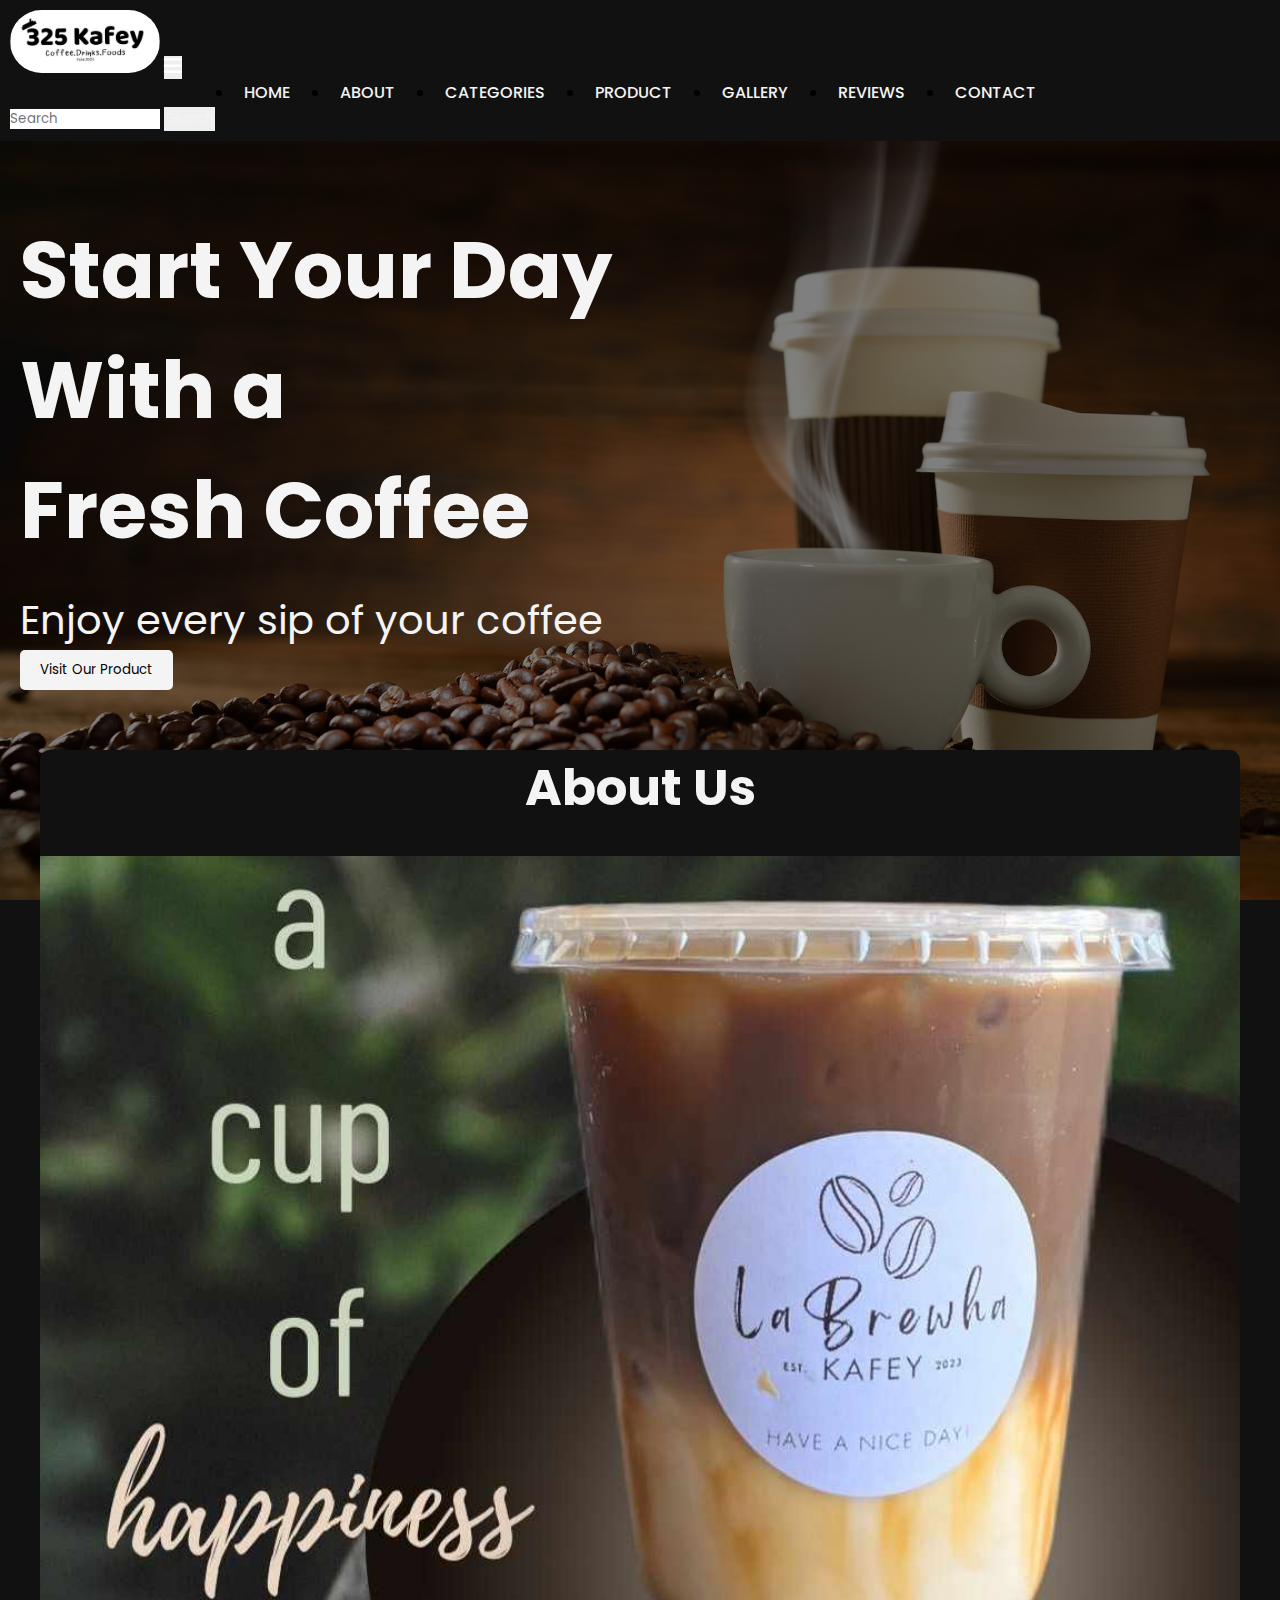
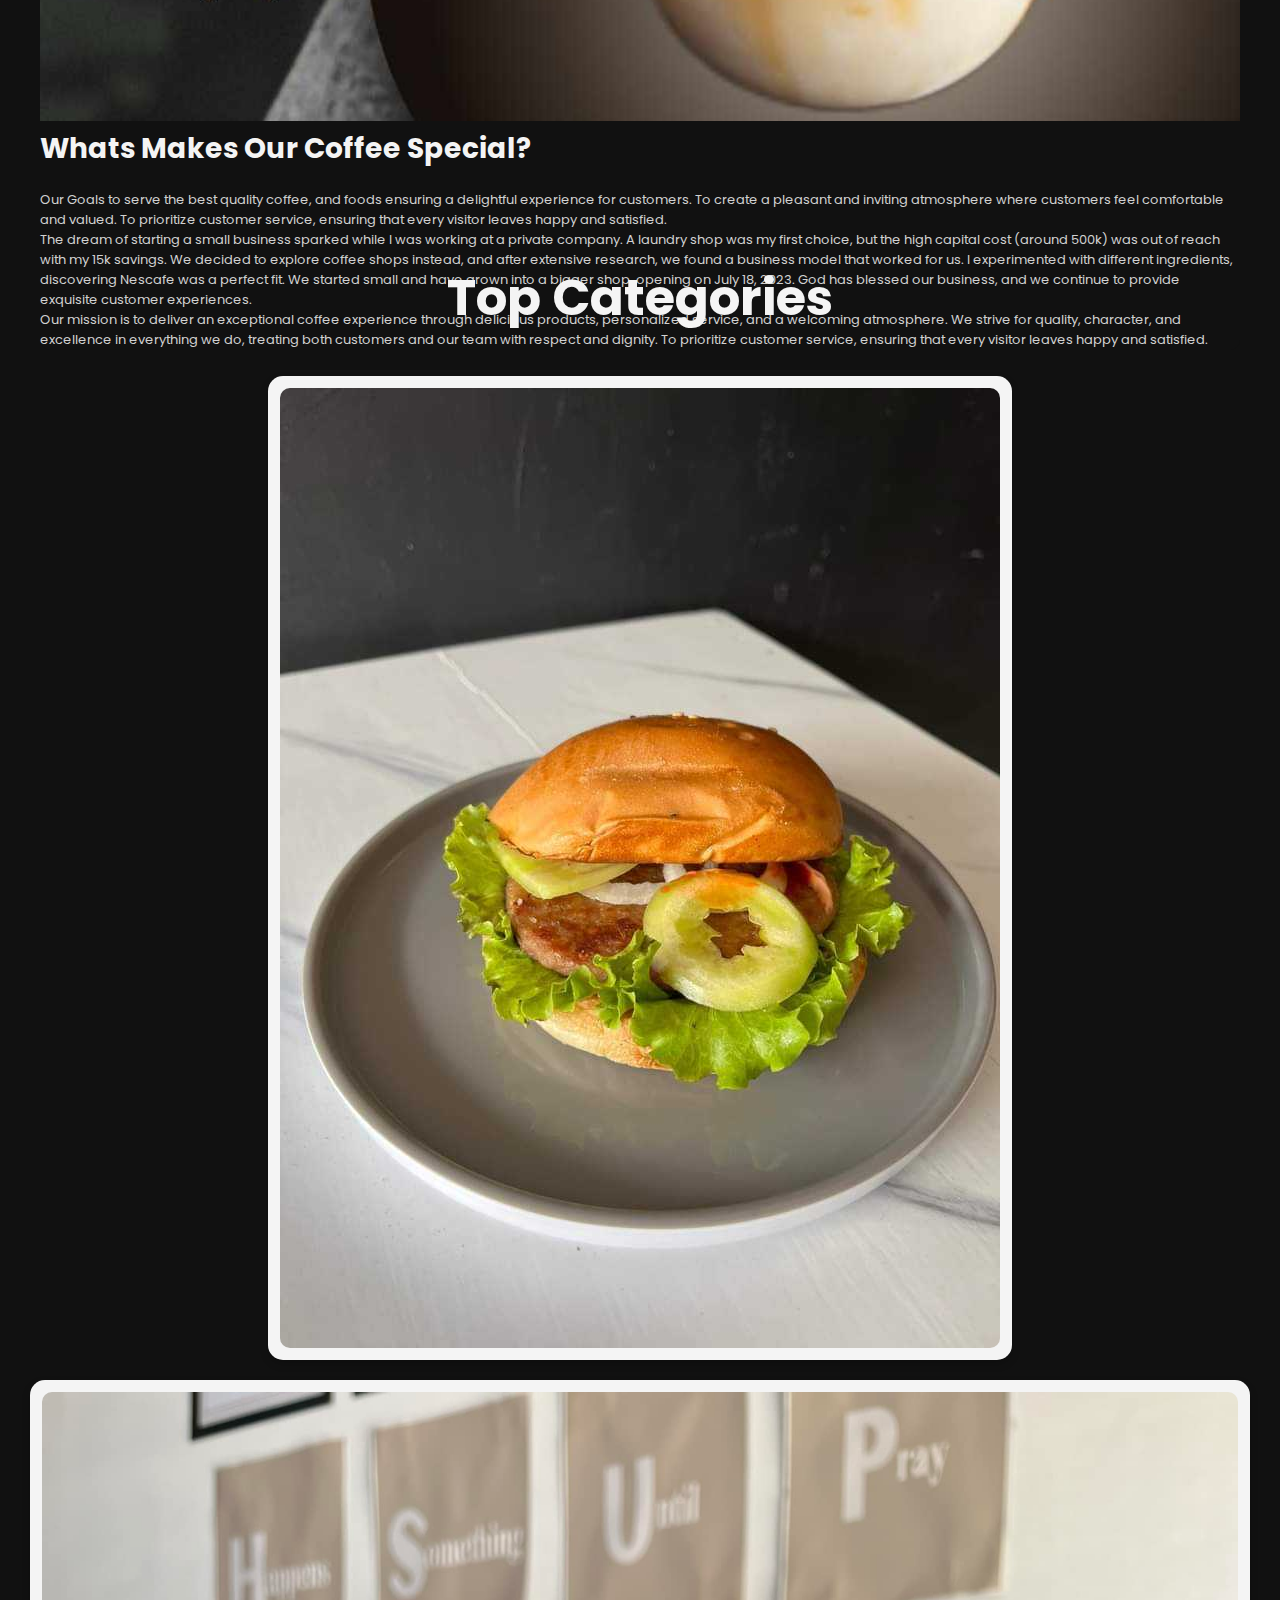
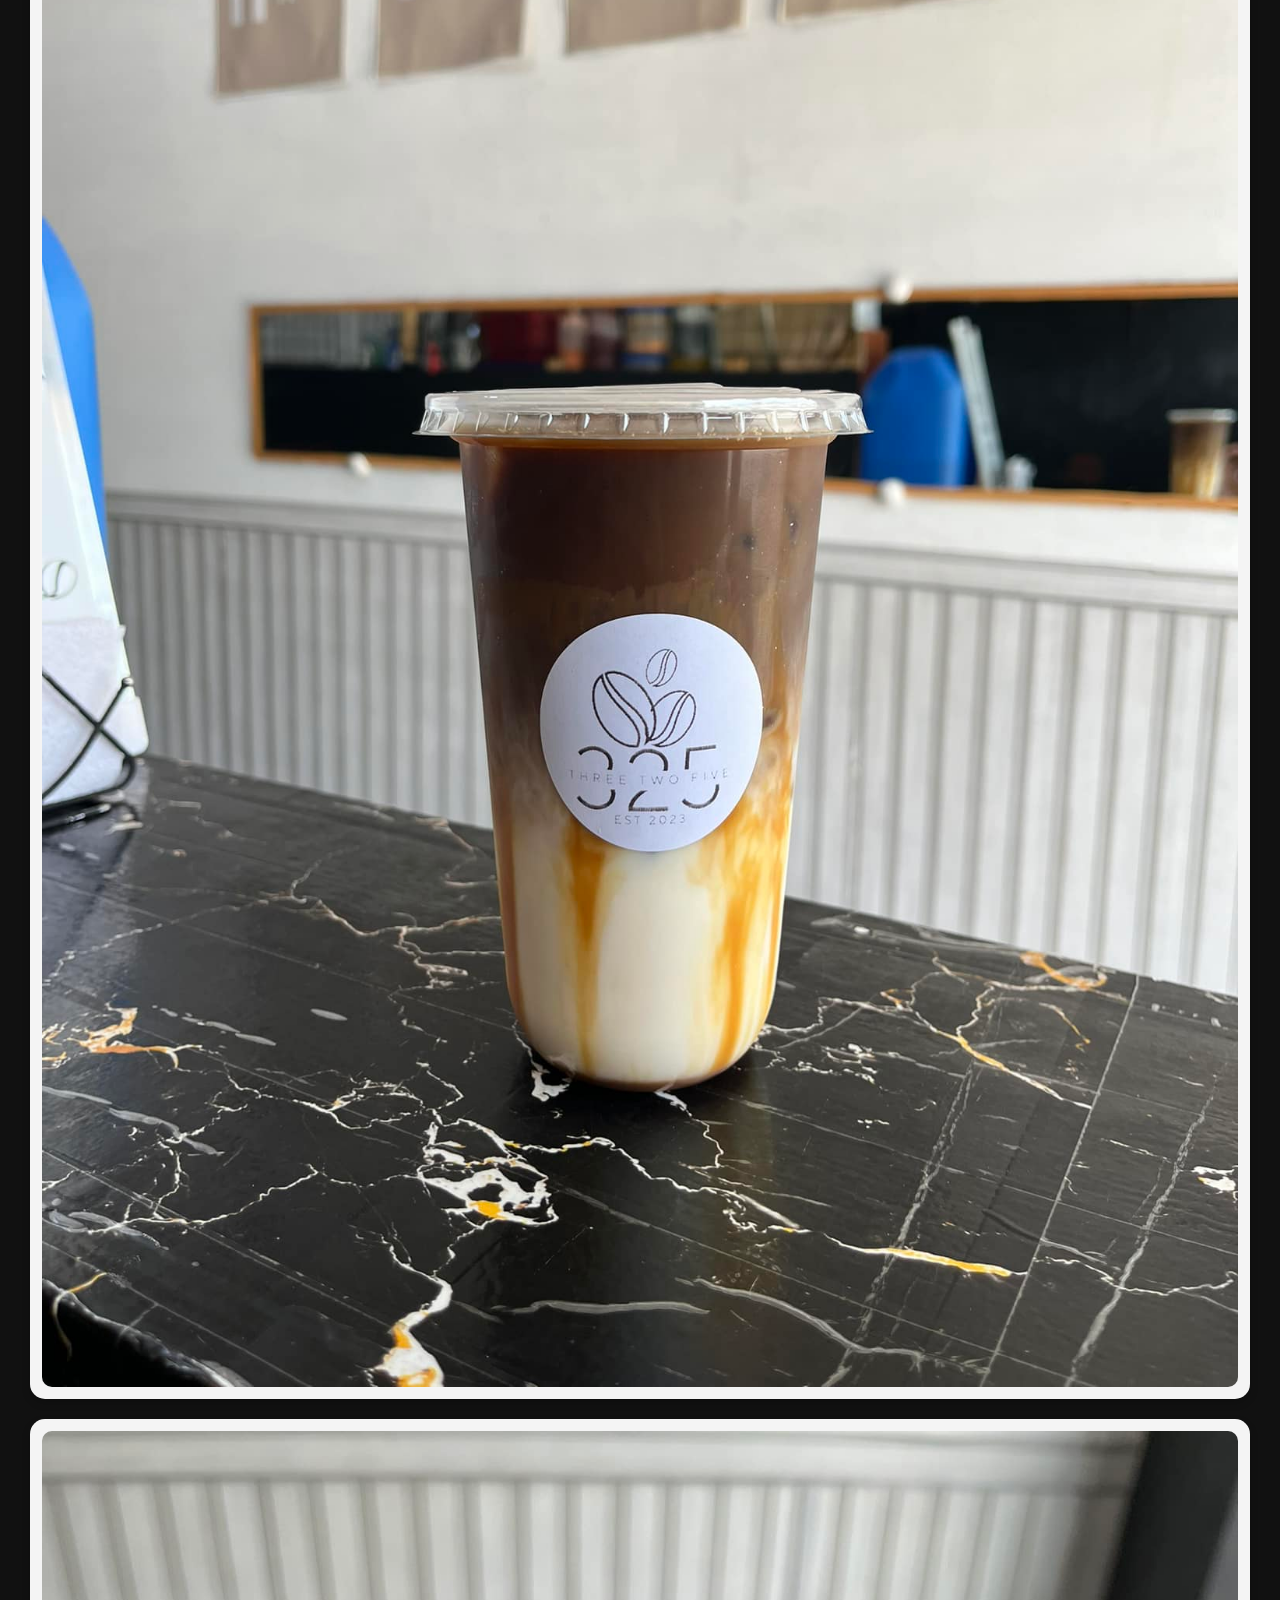
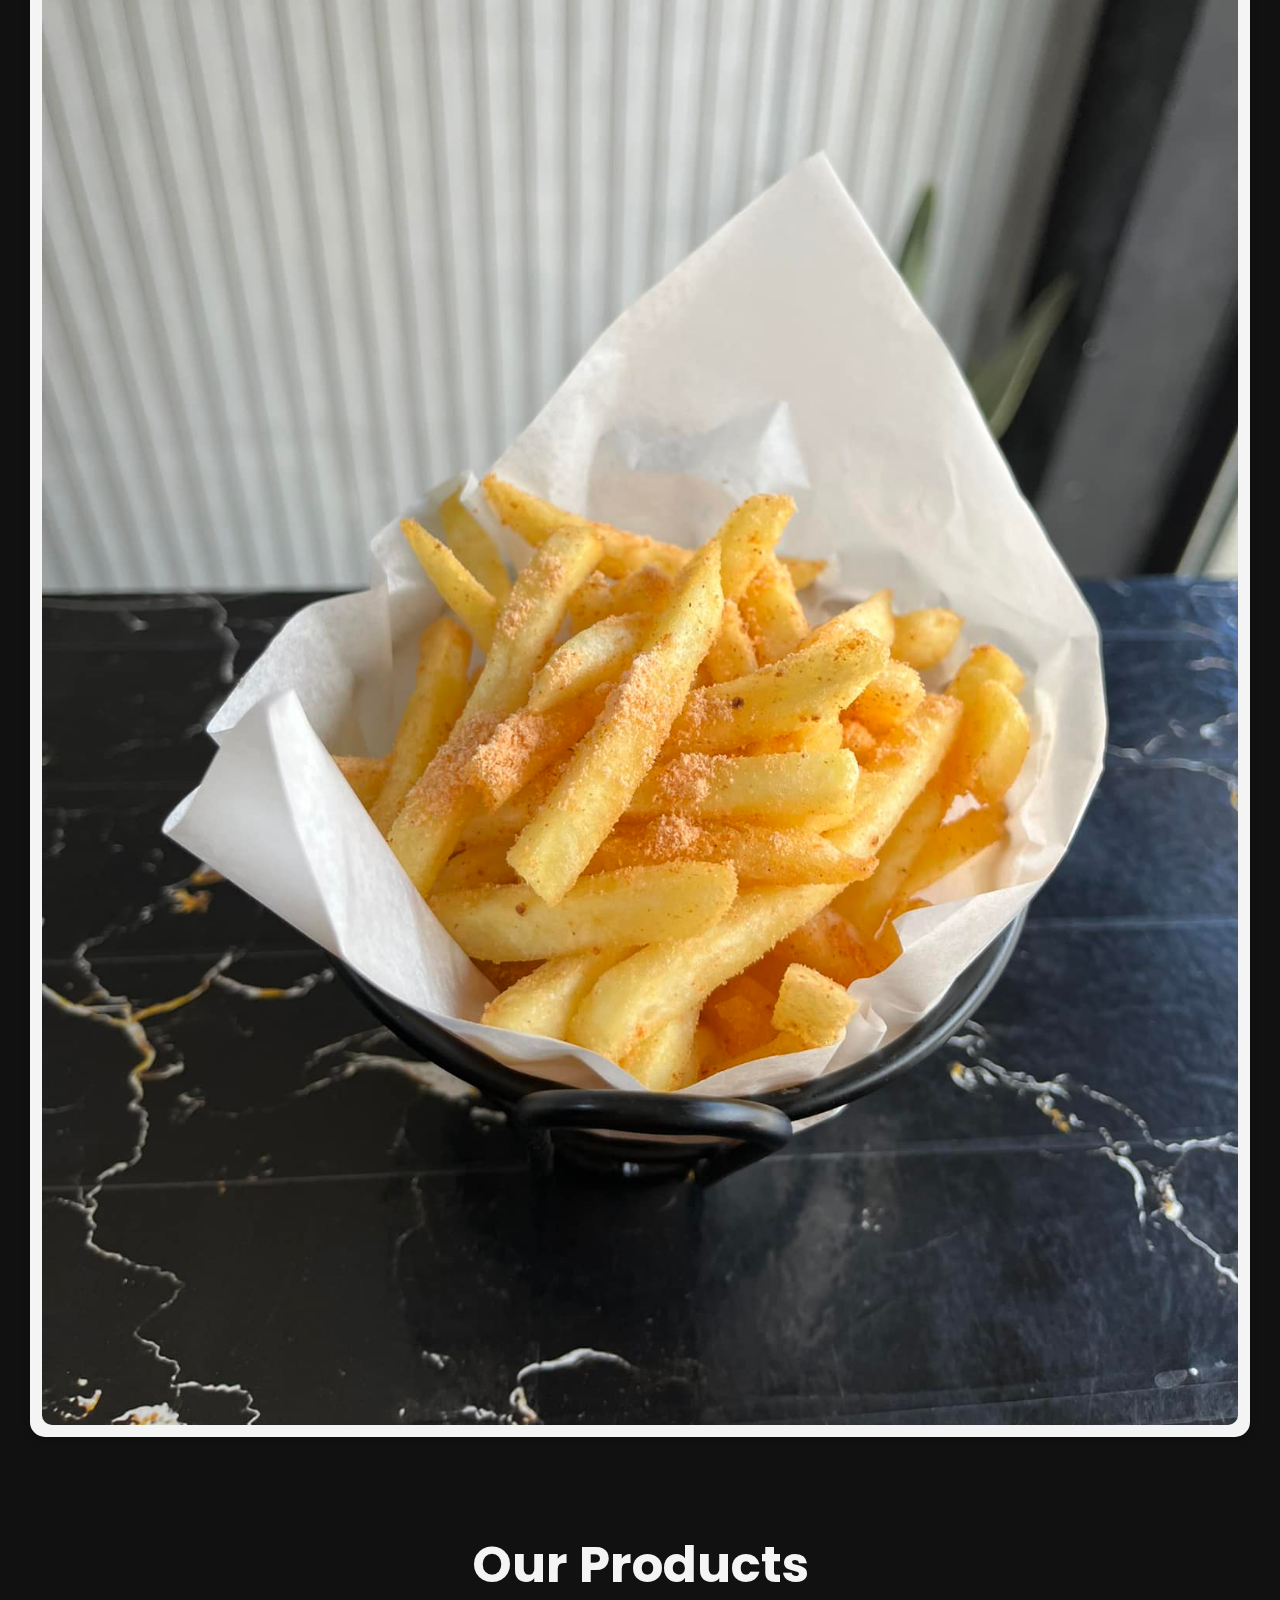
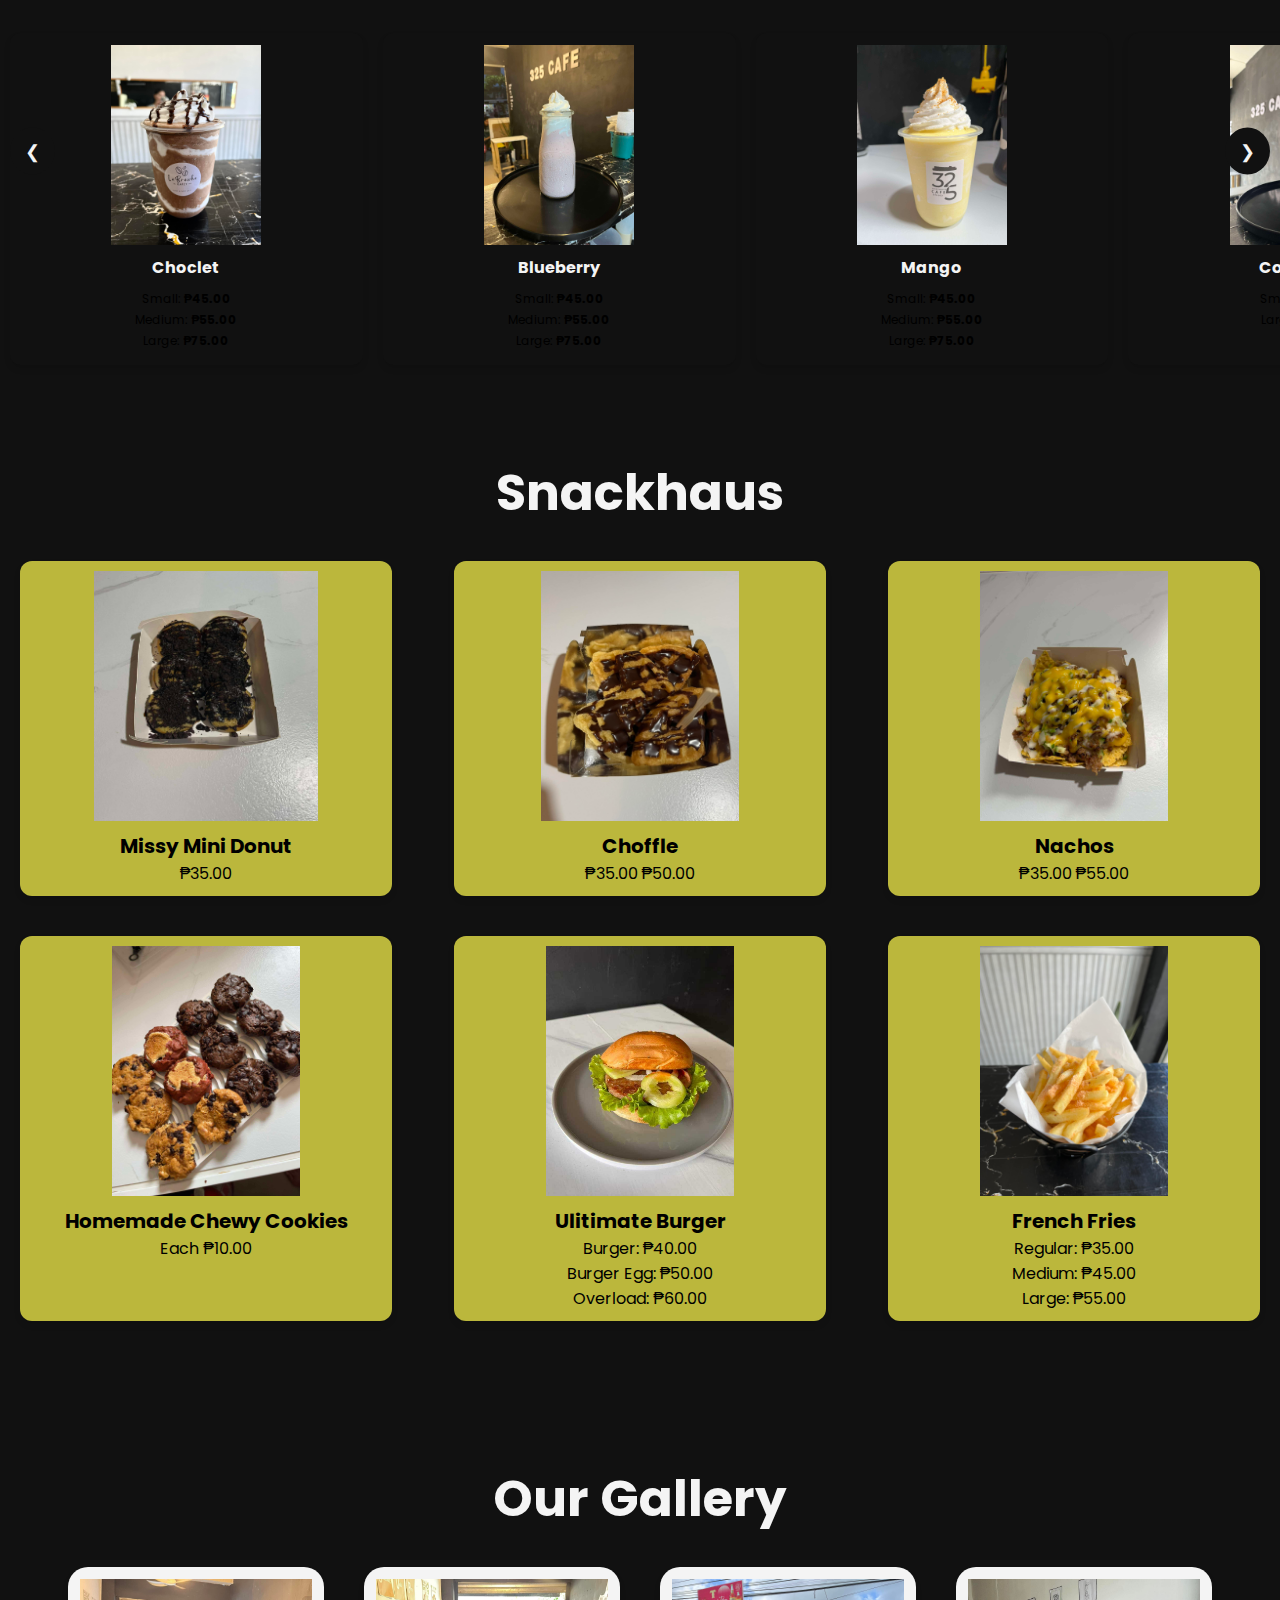
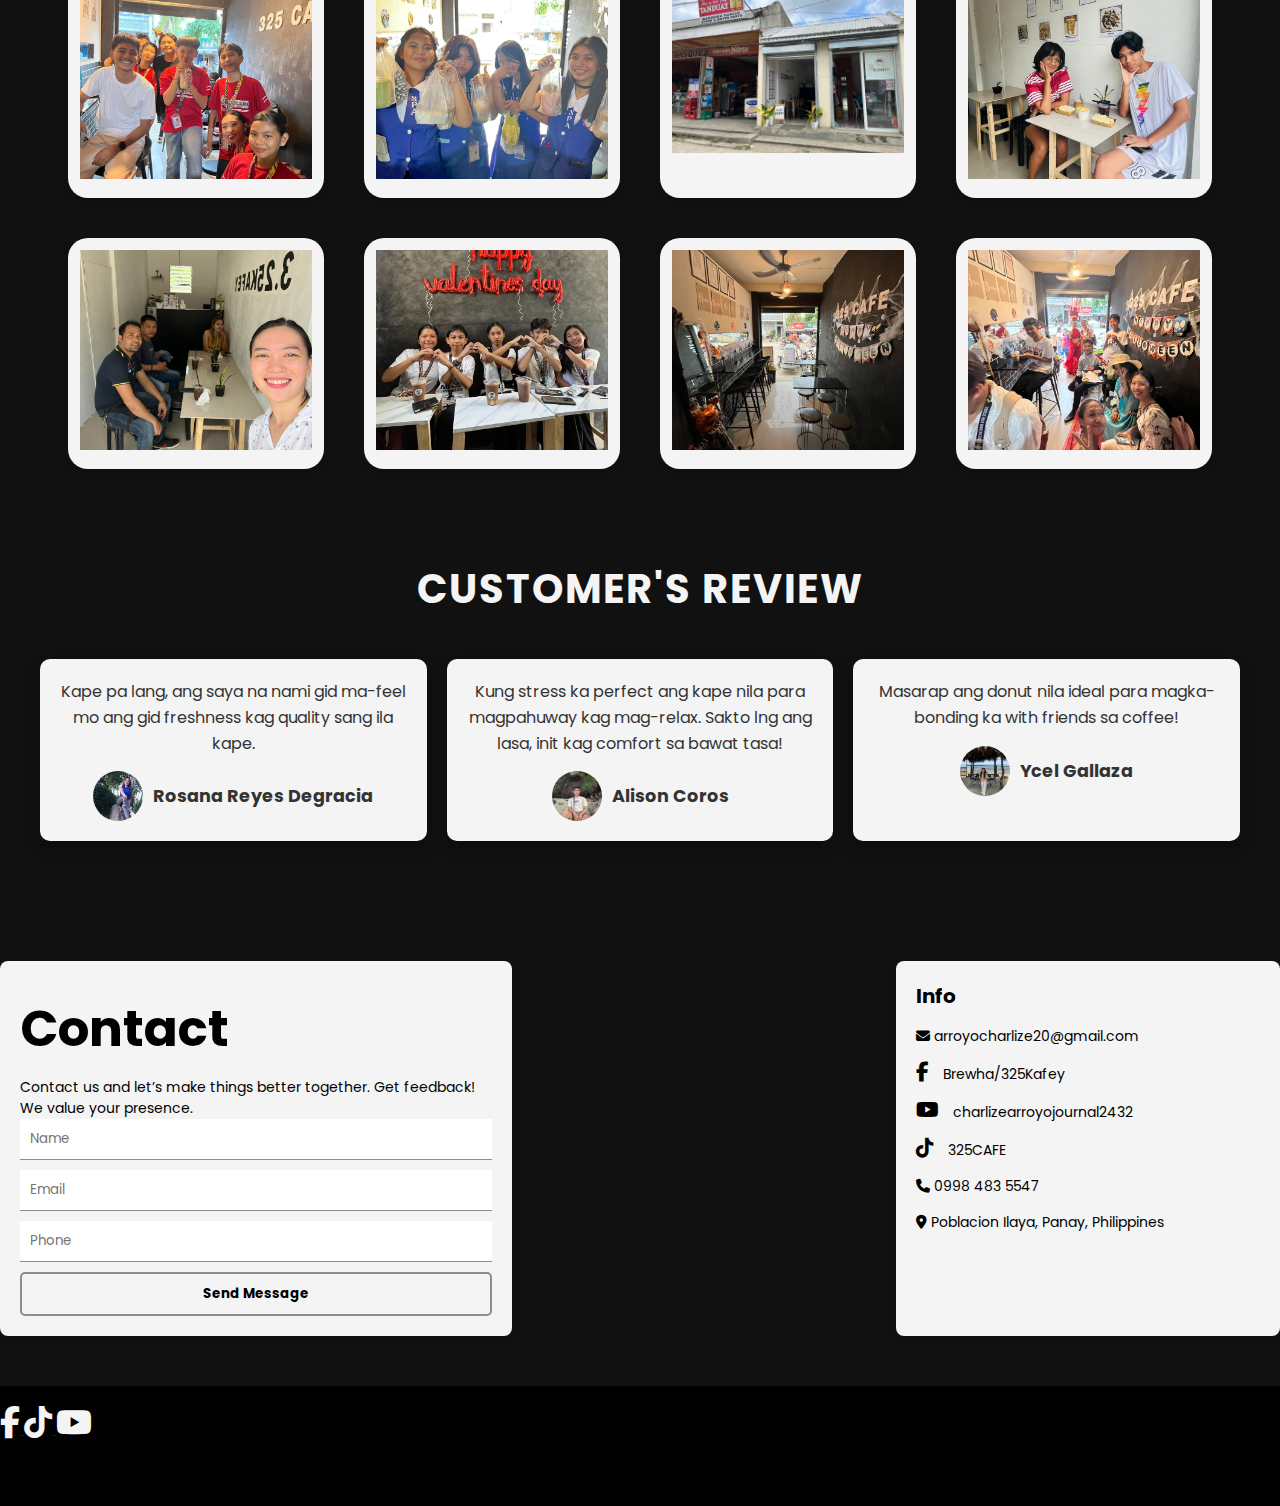
==== commit 9beffaa8: "Add files via upload" ====
--- a/index.html
+++ b/index.html
@@ -124,19 +124,19 @@
 
                     <div class="col-md-4 py-3 py-md-0">
                         <div class="card">
-                            <img src="./images/menu52.jpg" alt="">
+                            <img src="./images/menu21.jpg" alt="">
                         </div>
                     </div>
 
                     <div class="col-md-4 py-3 py-md-0">
                         <div class="card">
-                            <img src="./images/menu21.jpg" alt="">
+                            <img src="./images/item12.jpg" alt="">
                         </div>
                     </div>
 
                     <div class="col-md-4 py-3 py-md-0">
                         <div class="card">
-                            <img src="./images/menu39.jpg" alt="">
+                            <img src="./images/menu35.jpg" alt="">
                         </div>
                     </div>
 
@@ -280,7 +280,7 @@
                     </div>
                     <div class="card">
                         <div class="image-wrapper">
-                            <img src="images/item5'.jpg" alt="Product 2">
+                            <img src="images/item5_.jpg" alt="Product 2">
                         </div>
                         <h3>Blue Fizzy</h3>
                         <div class="prices">
@@ -490,16 +490,16 @@
             <button id="contact-btn">Send Message</button>
         </div>
 
-        <!-- Contact Info Box -->
-        <div class="contact-info">
-            <h1>Info</h1>
-            <p><i class="fa-regular fa-envelope"></i> arroyocharlize20@gmail.com</p>
-            <p><i class="fa-regular fa-facebook-f social-icon"></i>Brewha/325Kafey</p>
-            <p><i class="fa-regular fa-youtube social-icon"></i>charlizearroyojournal2432</p>
-            <p><i class="fa-regular fa-tiktok social-icon"></i>325CAFE</p>
-            <p><i class="fa-regular fa-building-columns"></i> 0998 483 5547</p>
-            <p><i class="fa-solid fa-building-columns"></i> Poblacion Ilaya, Panay, Philippines</p>
-        </div>
+ <!-- Contact Info Box -->
+<div class="contact-info">
+    <h1>Info</h1>
+    <p><i class="fa-solid fa-envelope"></i> arroyocharlize20@gmail.com</p>
+    <p><i class="fa-brands fa-facebook-f social-icon"></i> Brewha/325Kafey</p>
+    <p><i class="fa-brands fa-youtube social-icon"></i> charlizearroyojournal2432</p>
+    <p><i class="fa-brands fa-tiktok social-icon"></i> 325CAFE</p>
+    <p><i class="fa-solid fa-phone"></i> 0998 483 5547</p>
+    <p><i class="fa-solid fa-location-dot"></i> Poblacion Ilaya, Panay, Philippines</p>
+</div>
     </div>
 </section>
 
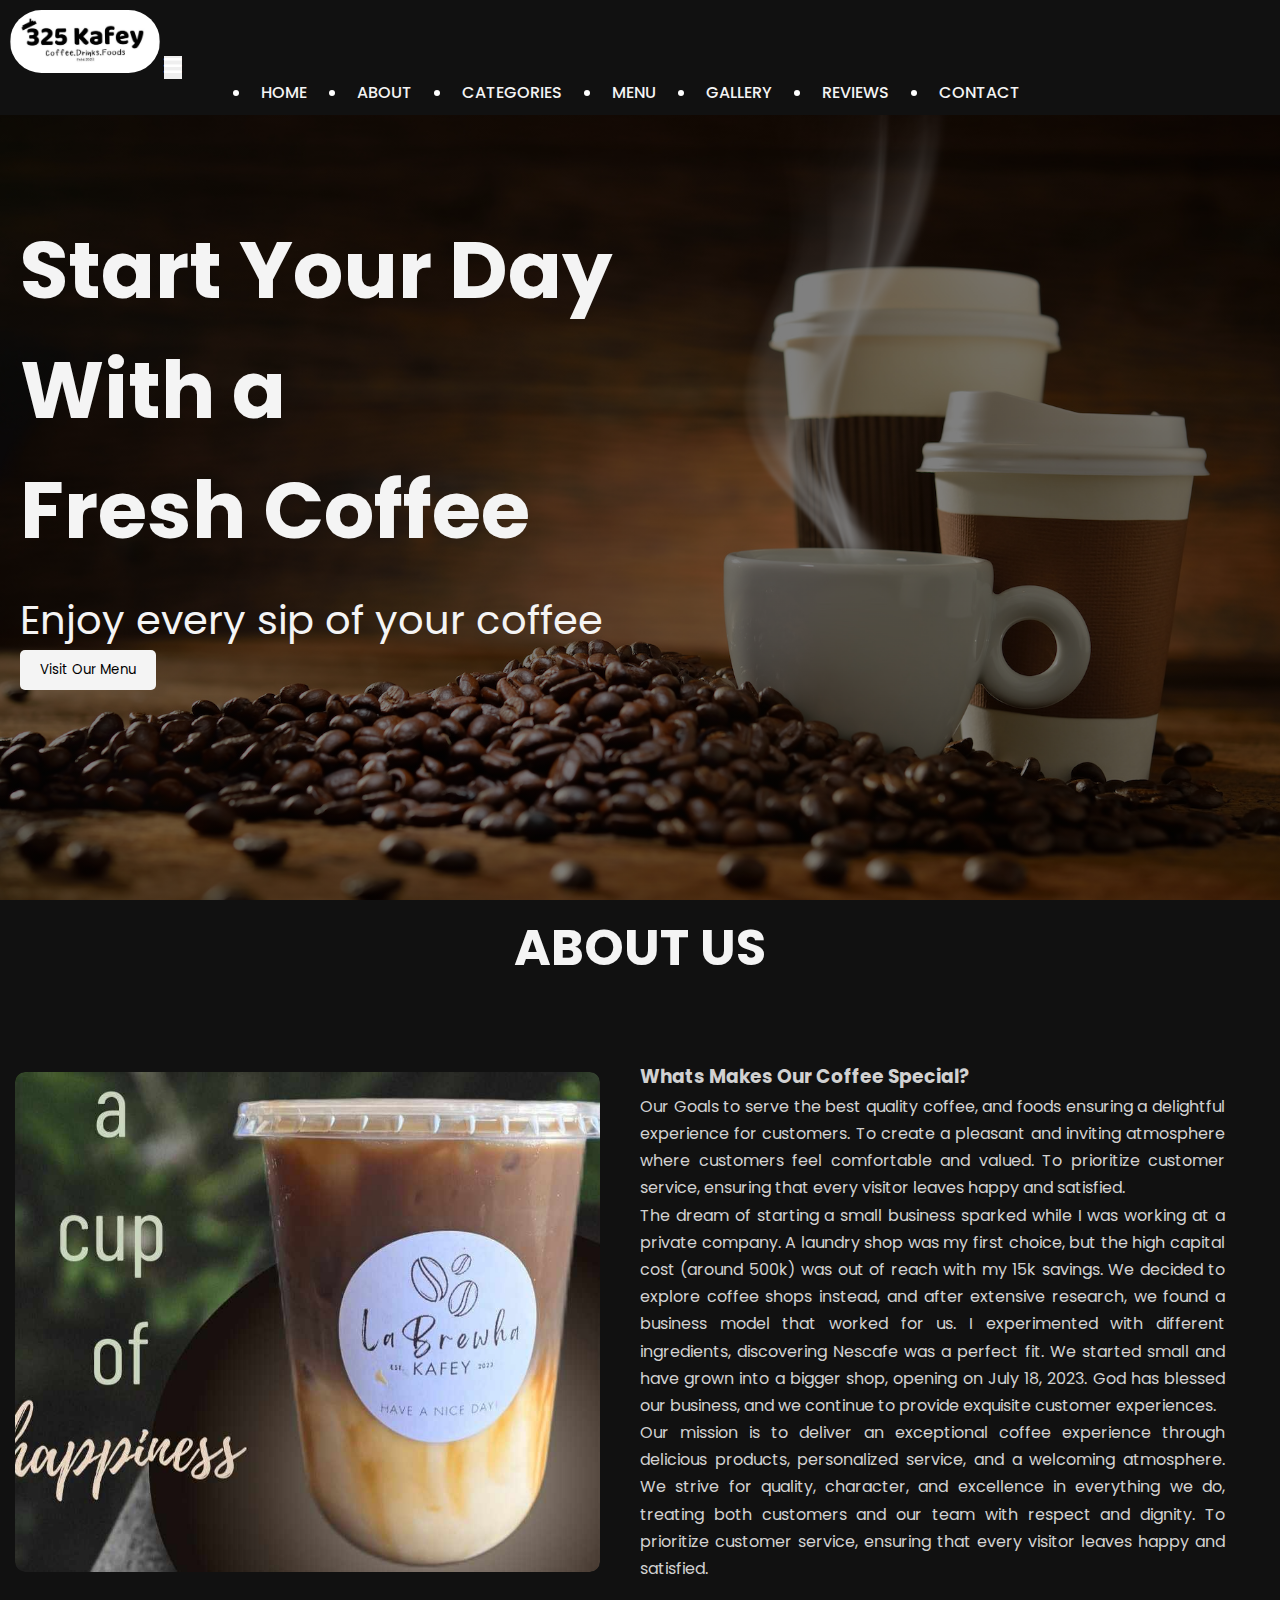
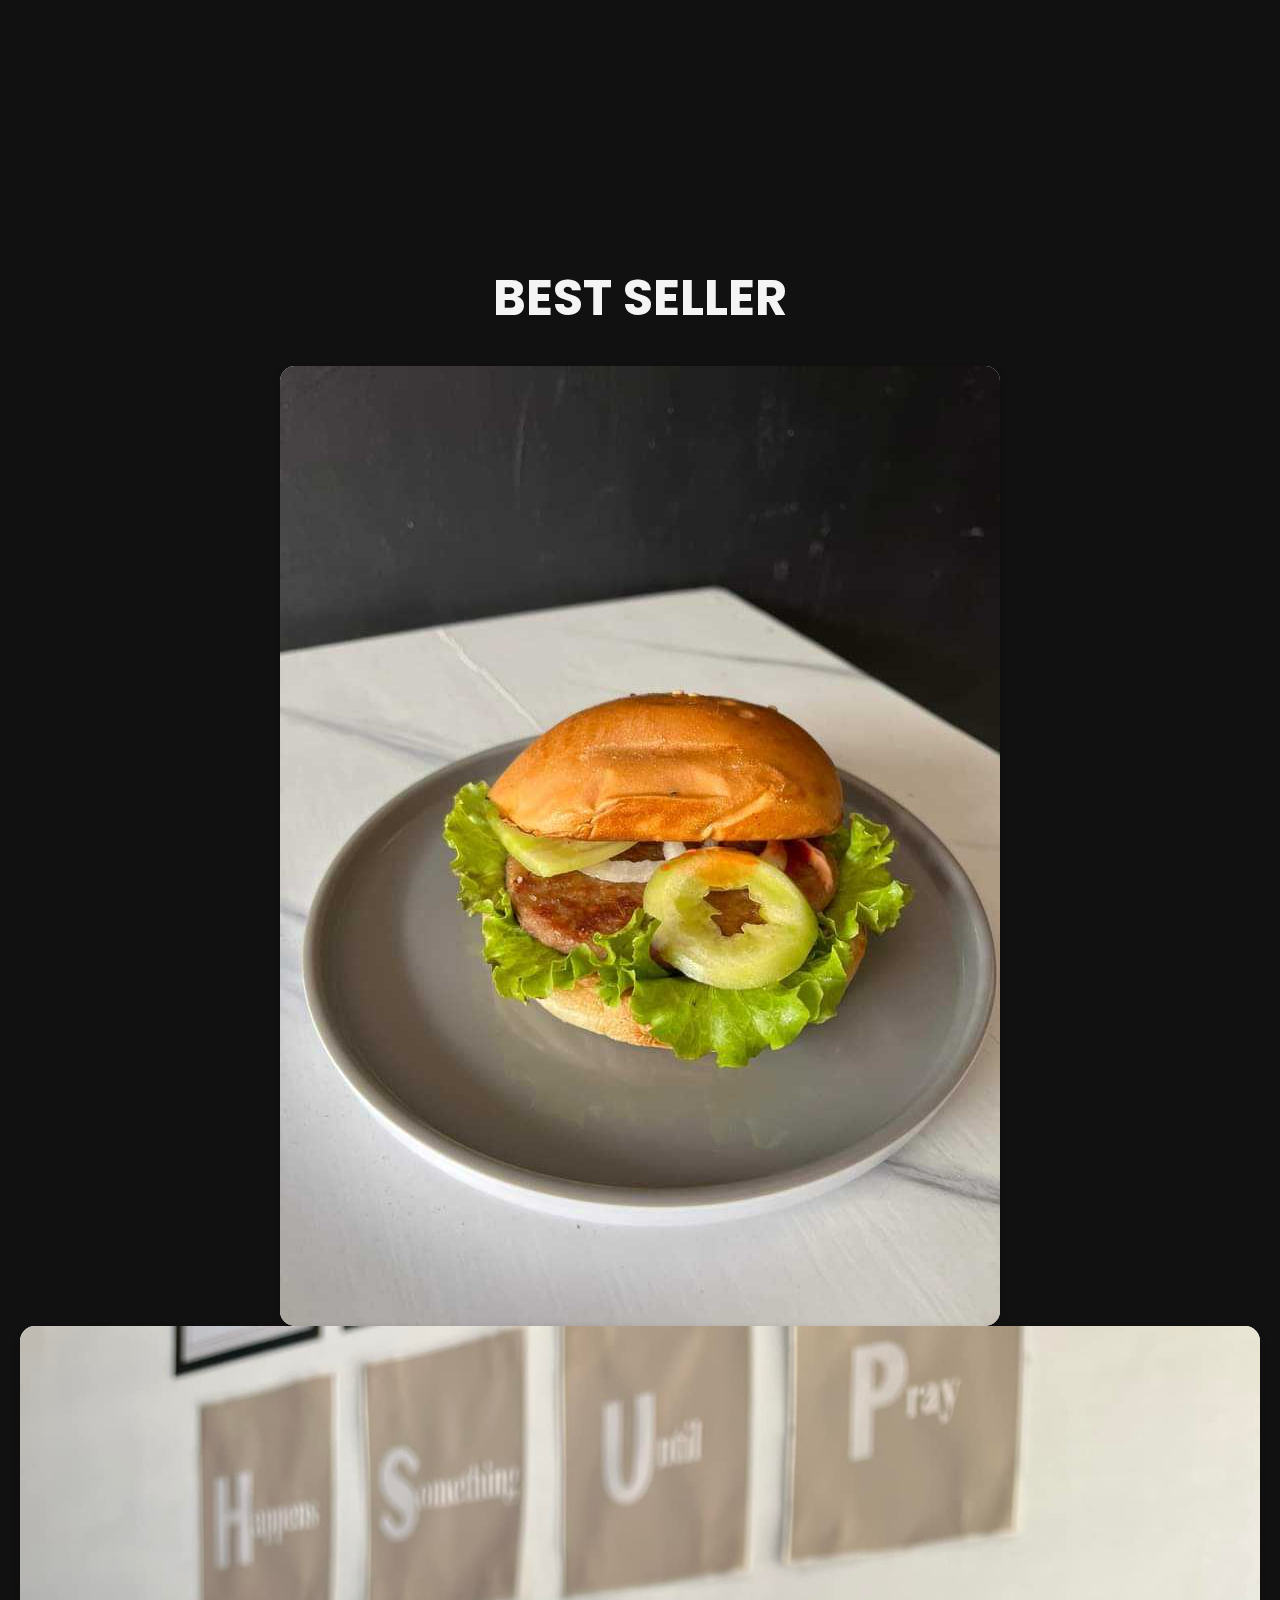
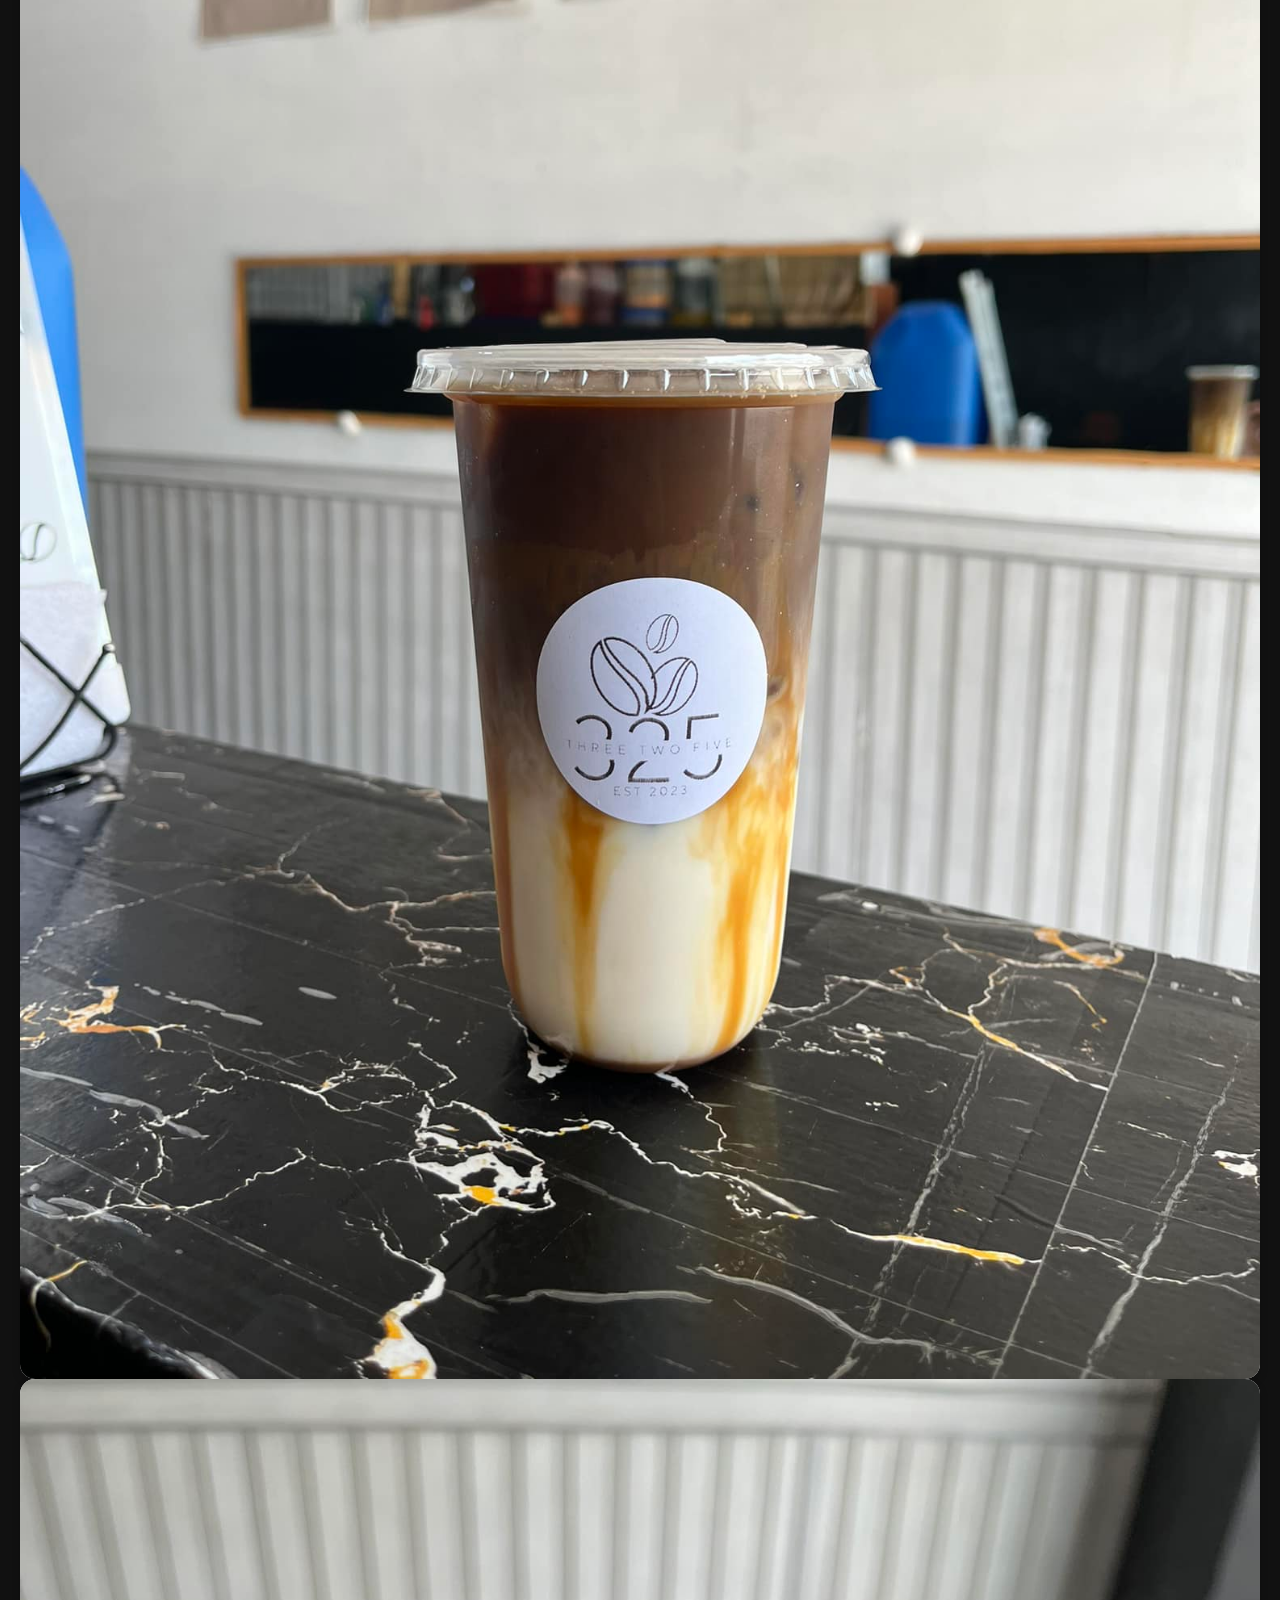
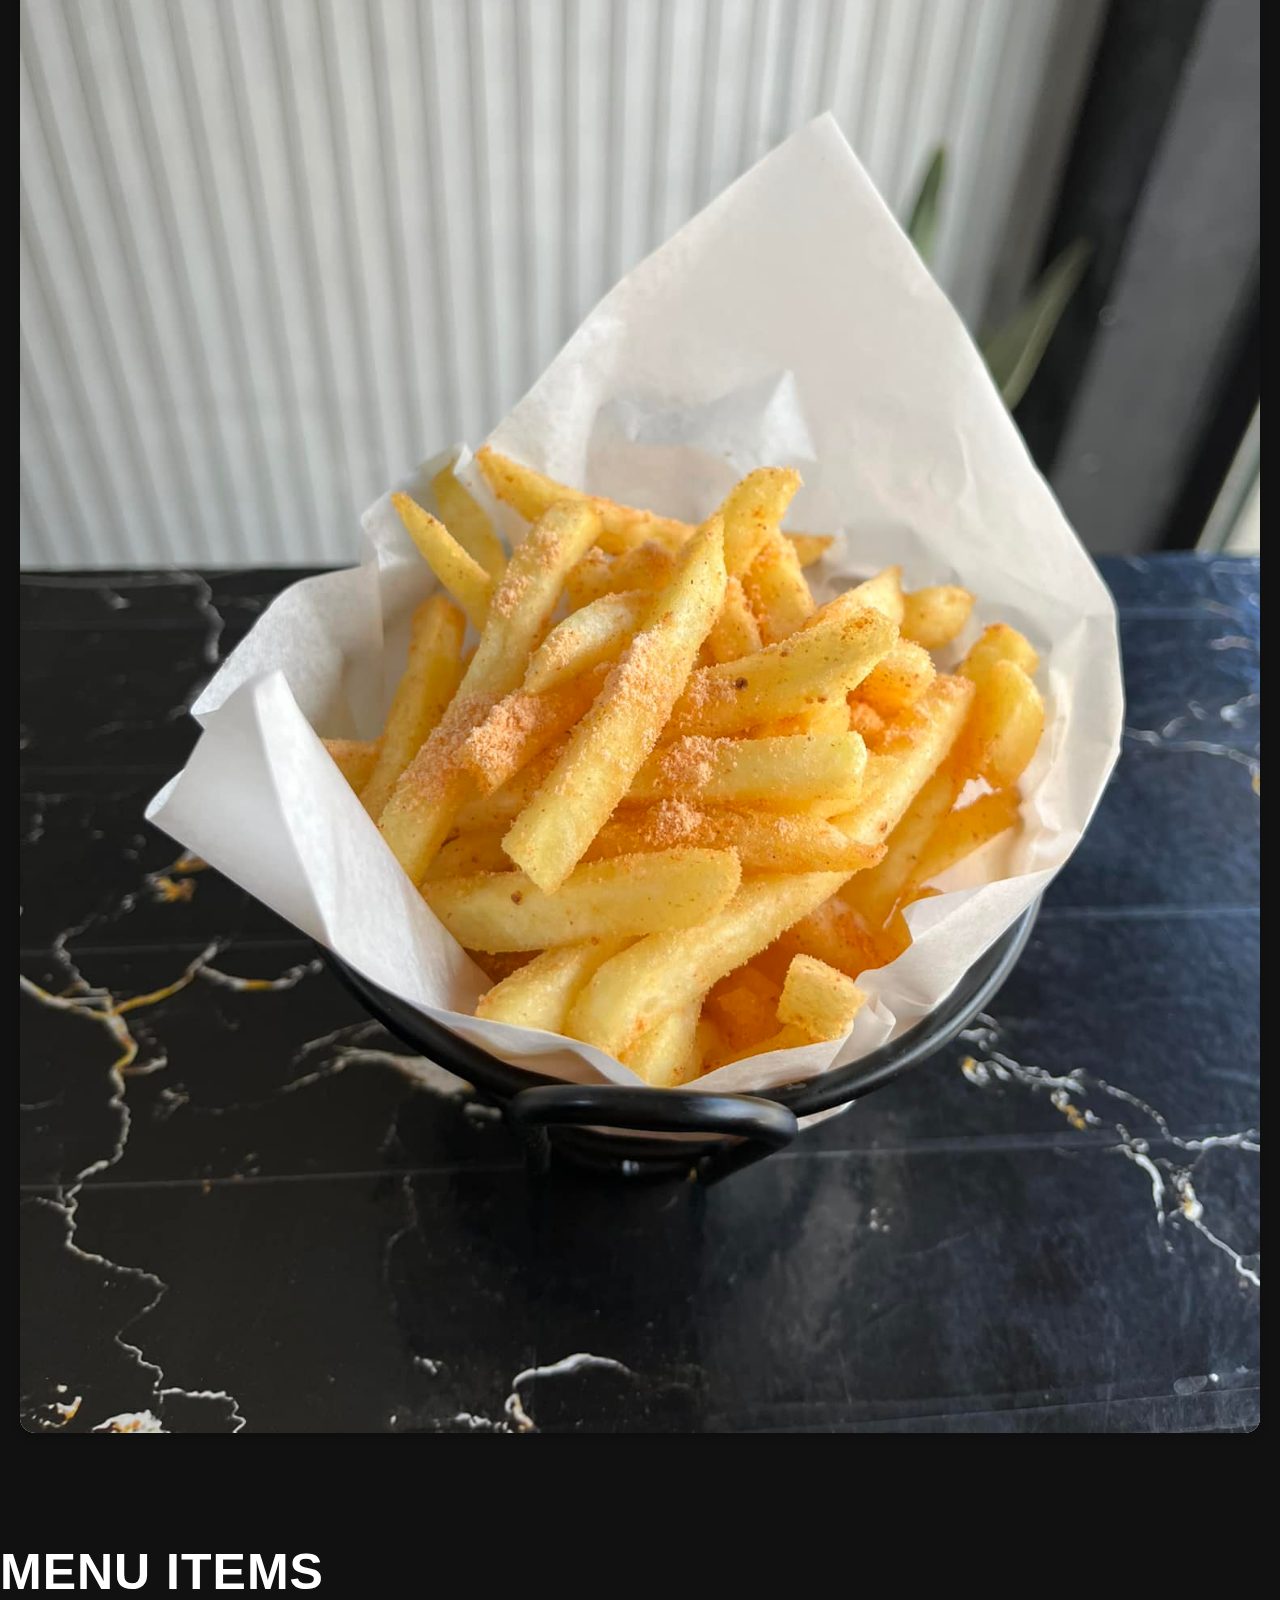
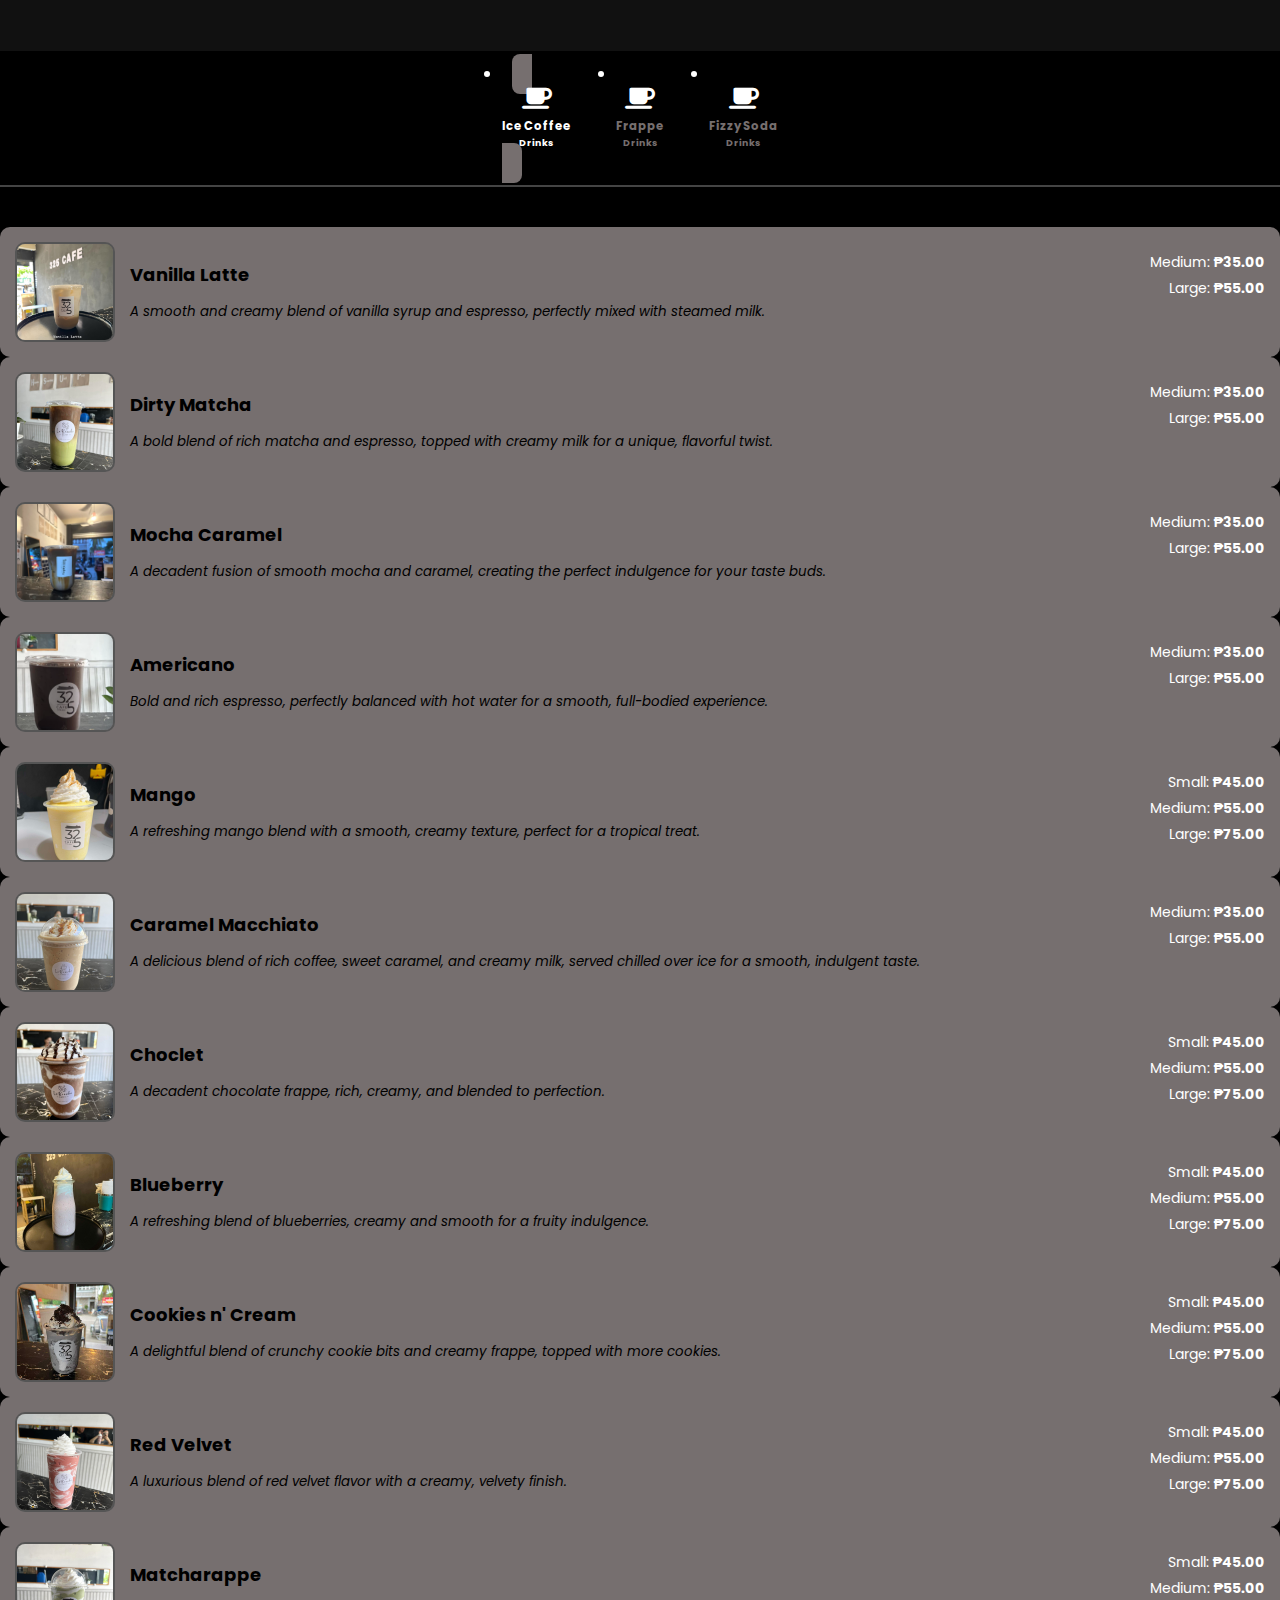
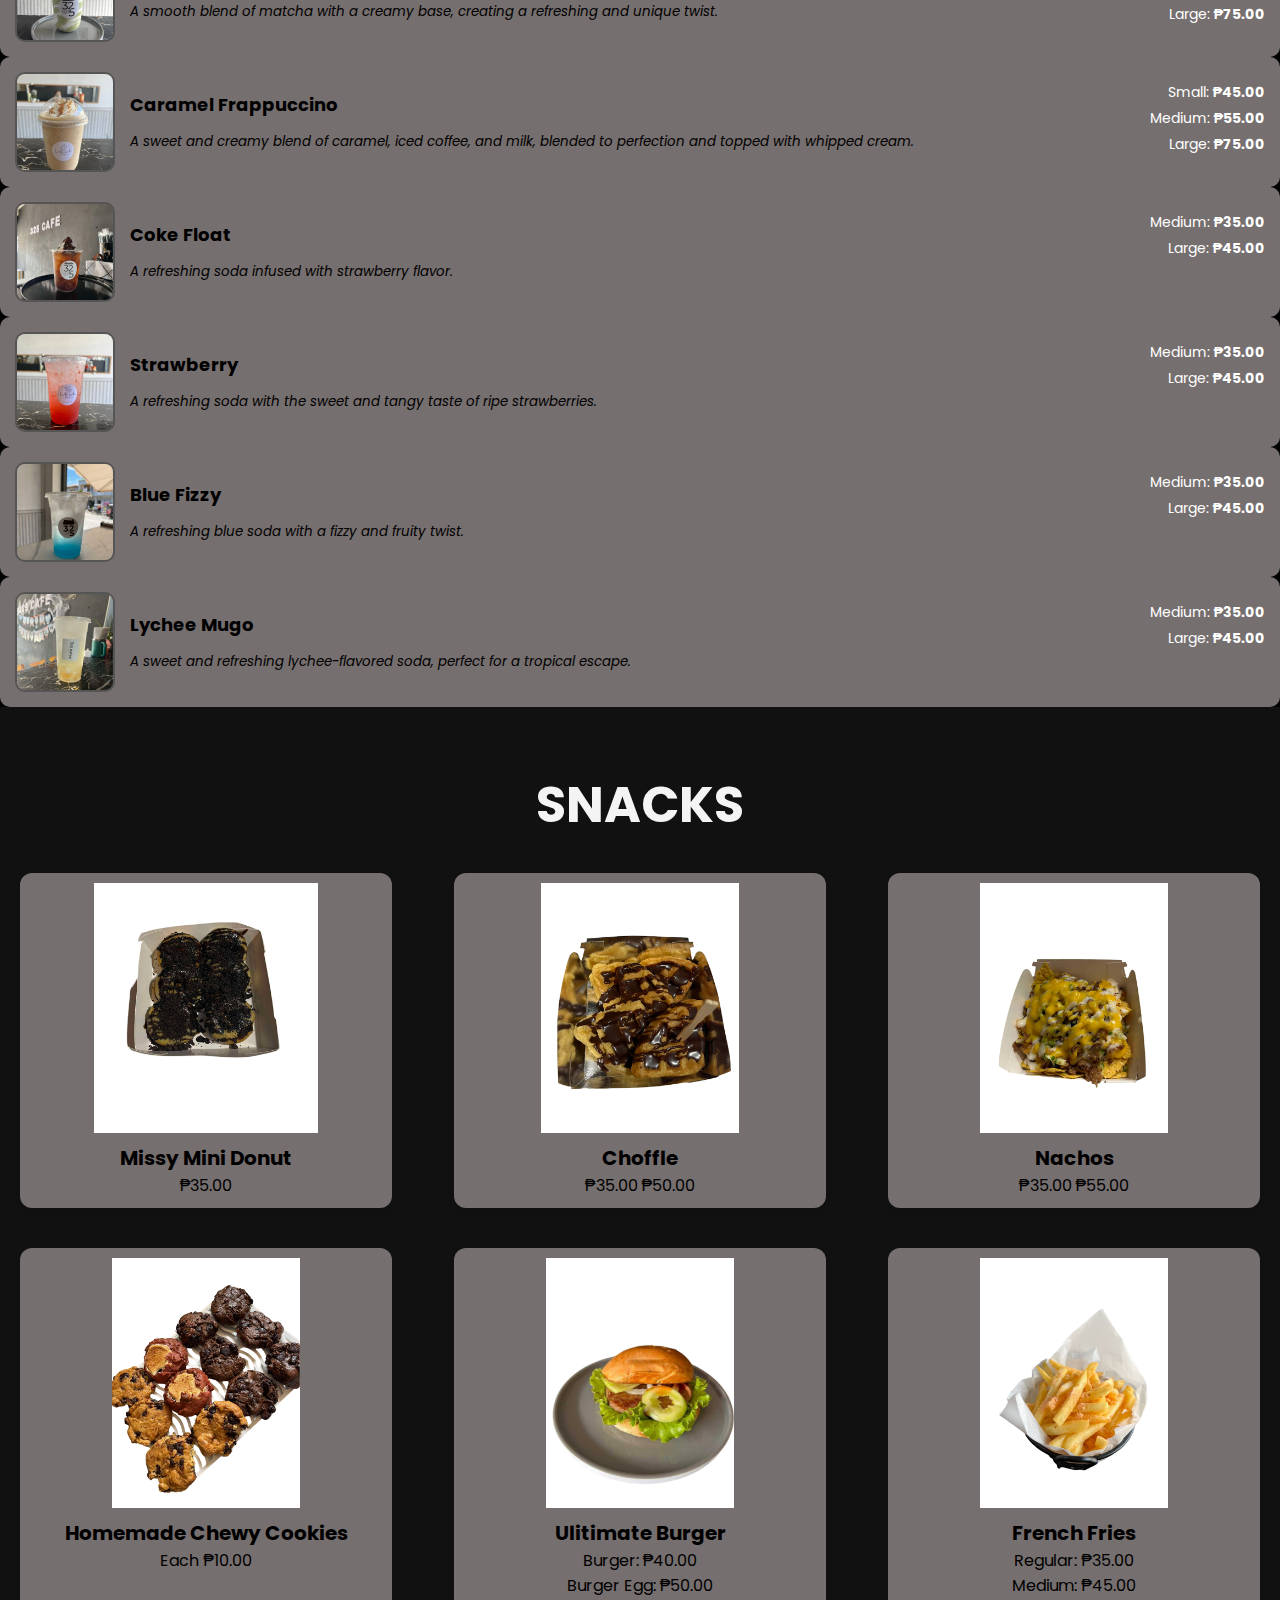
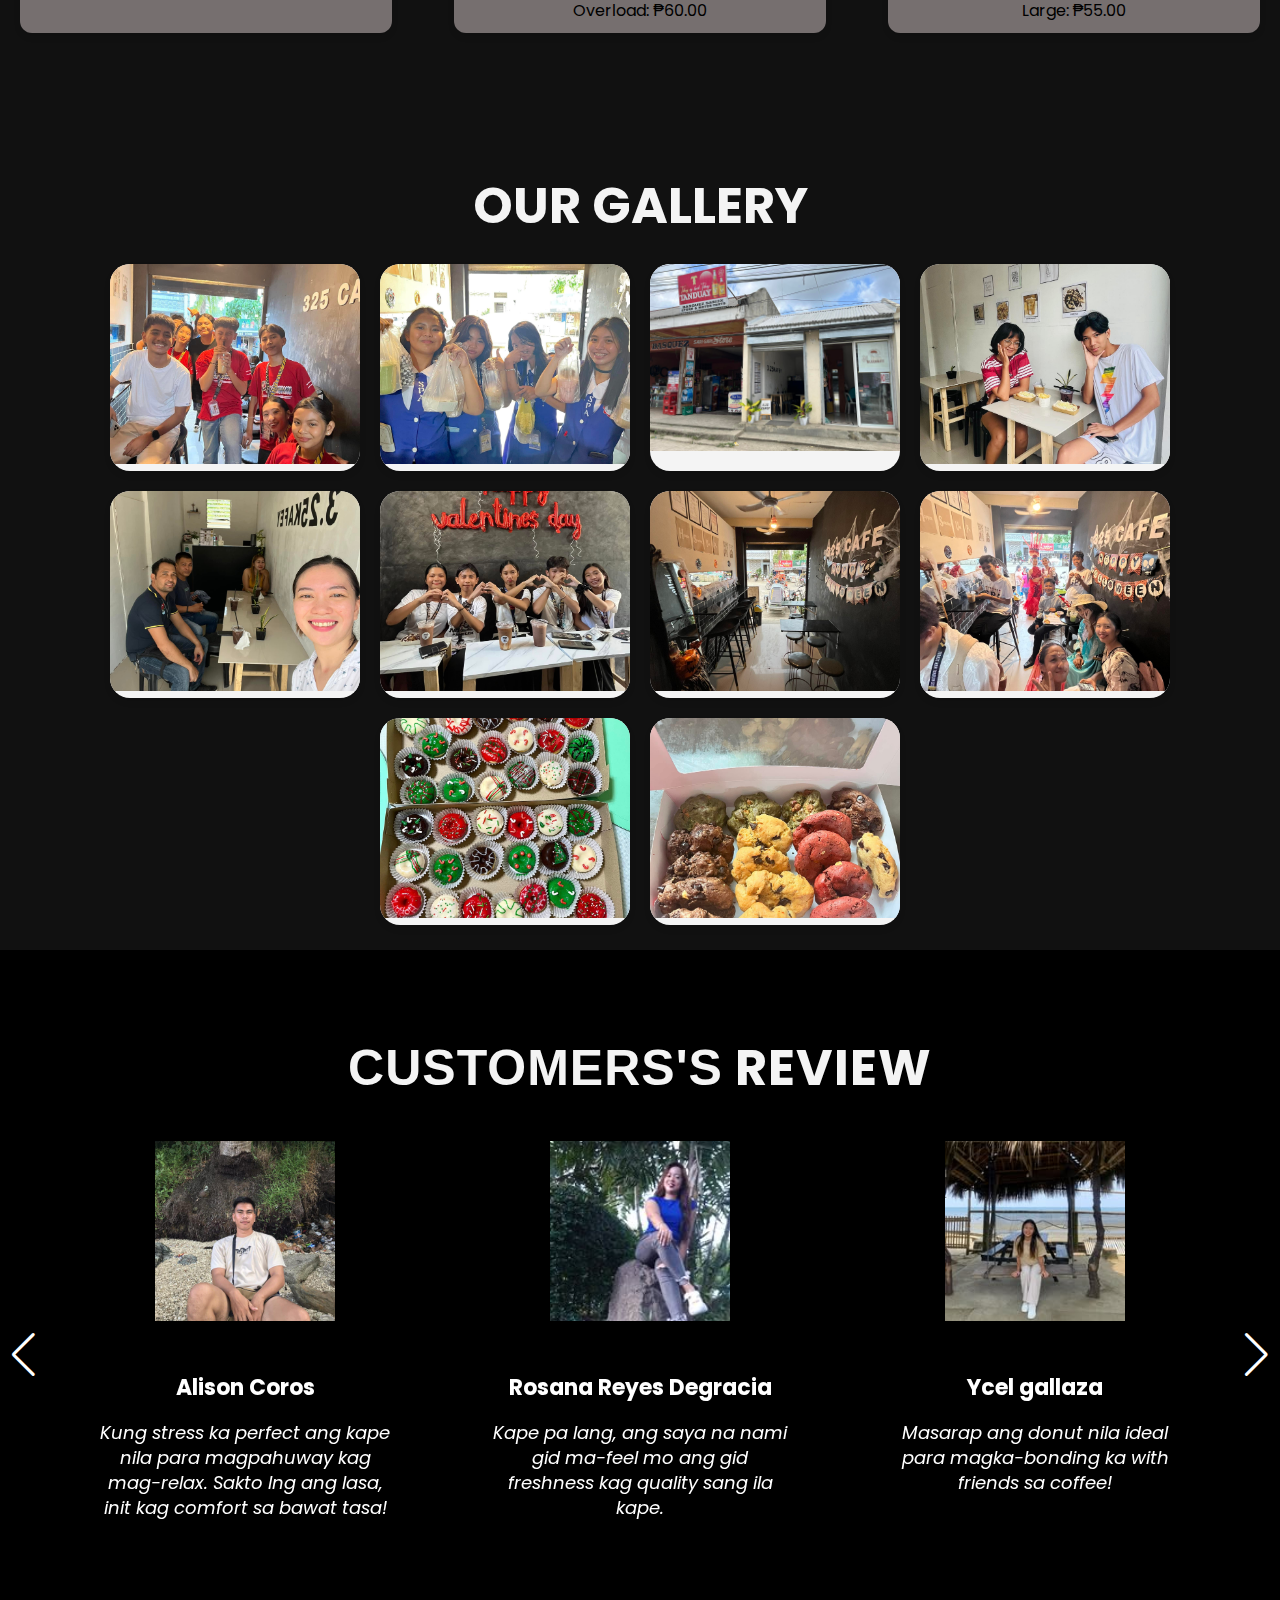
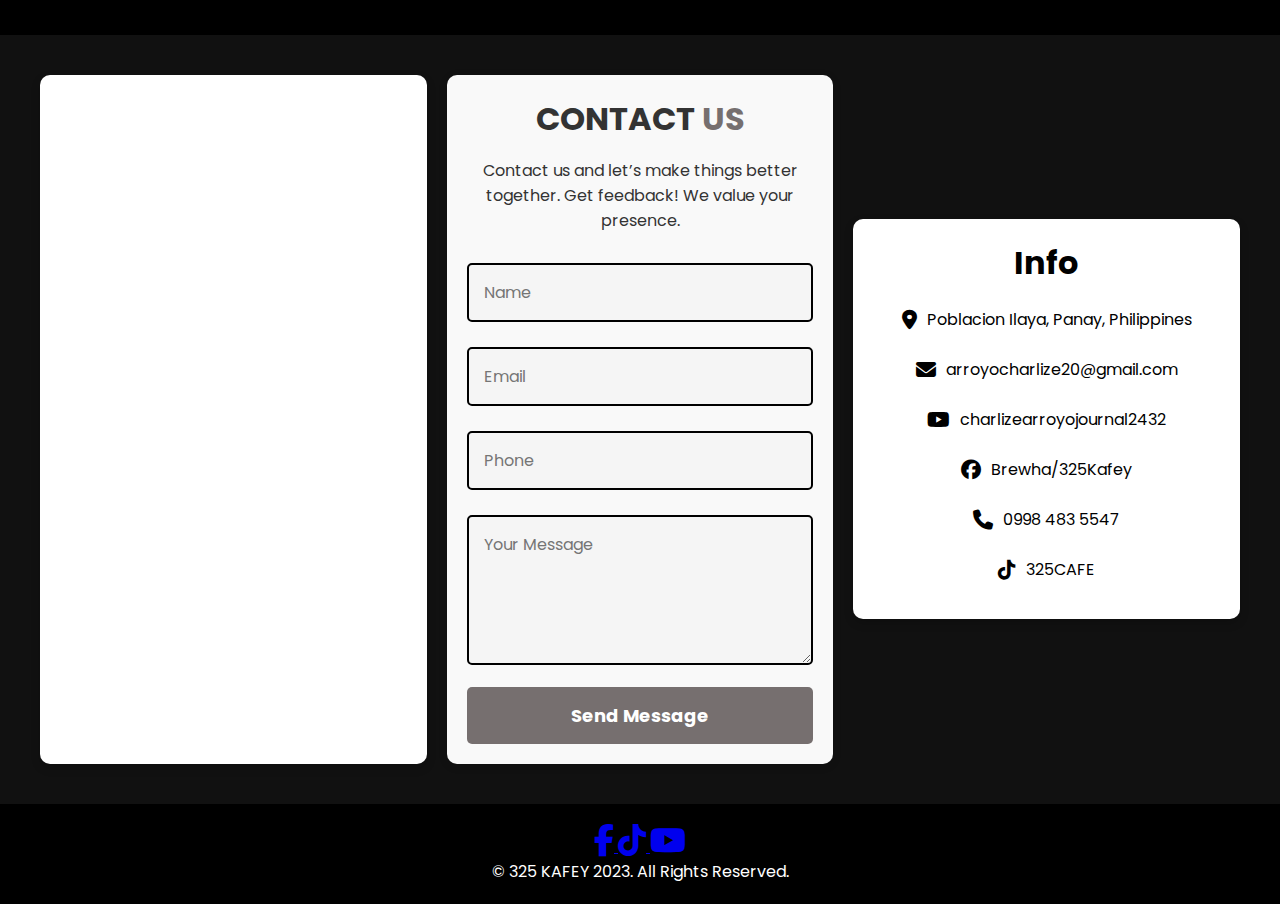
==== commit fb65707e: "Add files via upload" ====
--- a/index.html
+++ b/index.html
@@ -6,7 +6,7 @@
     <meta http-equiv="X-UA-Compatible" content="IE-edge">
     <meta name="viewport" content="width=device-width, initial-scale=1.0">
     <title>325 KAFEY</title>
-    <link rel="stylesheet" href="style.css">
+    <link rel="icon" href="images/logo7.png" type="image/jpeg">
     <!-- boostrap links -->
     <link href="https://cdn.jsdelivr.net/npm/bootstrap@5.0.2/dist/css/bootstrap.min.css" rel="stylesheet"
         integrity="sha384-EVSTQN3/azprG1Anm3QDgpJLIm9Nao0Yz1ztcQTwFspd3yD65VohhpuuCOmLASjC" crossorigin="anonymous">
@@ -17,6 +17,9 @@
     <link
         href="https://fonts.googleapis.com/css2?family=Kaushan+Script&family=Poppins:ital,wght@0,100;0,200;0,300;0,400;0,500;0,600;0,700;0,800;0,900;1,100;1,200;1,300;1,400;1,500;1,600;1,700;1,800;1,900&family=Roboto:ital,wght@0,100;0,300;0,400;0,500;0,700;0,900;1,100;1,300;1,400;1,500;1,700;1,900&display=swap"
         rel="stylesheet">
+    <!-- Linking Swiper CSS -->
+    <link rel="stylesheet" href="https://cdn.jsdelivr.net/npm/swiper@11/swiper-bundle.min.css">
+    <link rel="stylesheet" href="style.css">
     <!-- fonts links -->
     <link rel="stylesheet" href="https://cdnjs.cloudflare.com/ajax/libs/font-awesome/6.6.0/css/all.min.css">
     <!-- this is icon links -->
@@ -39,17 +42,12 @@
                         <li class="nav-item"><a href="#home" class="menu-btn">HOME</a></li>
                         <li class="nav-item"><a href="#about" class="menu-btn">ABOUT</a></li>
                         <li class="nav-item"><a href="#top-cards" class="menu-btn">CATEGORIES</a></li>
-                        <li class="nav-item"><a href="#product" class="menu-btn">PRODUCT</a></li>
+                        <li class="nav-item"><a href="#menu-section" class="menu-btn">MENU</a></li>
                         <li class="nav-item"><a href="#gallery" class="menu-btn">GALLERY</a></li>
-                       <li class="nav-item"><a href="#reviews" class="menu-btn">REVIEWS</a></li>
+                        <li class="nav-item"><a href="#reviews" class="menu-btn">REVIEWS</a></li>
                         <li class="nav-item"><a href="#contact-us" class="menu-btn">CONTACT</a></li>
 
                     </ul>
-                    
-                    <form class="d-flex">
-                        <input class="form-control me-2" type="search" placeholder="Search" aria-label="Search">
-                        <button class="btn btn-outline-success" type="submit">Search</button>
-                    </form>
                 </div>
             </div>
         </nav>
@@ -64,7 +62,7 @@
             <div class="content text-center">
                 <h3 style="color: #f4f4f4; font-size: 80px;">Start Your Day With a <br> Fresh Coffee</h3>
                 <p style="color: #f4f4f4; font-size: 40px;"> Enjoy every sip of your coffee</p>
-                <button id="btn"><a href="#product">Visit Our Product</a></button>
+                <button id="btn"><a href="#menu-section">Visit Our Menu</a></button>
             </div>
         </section>
         <!-- home section end -->
@@ -74,36 +72,41 @@
 
 
         <!-- about section start -->
-        <section id="about">
+       <section id="about">
+            <!-- Heading at the top -->
+            <div class="heading">ABOUT <span>US</span></div>
+            
+            <!-- Main Content Container -->
             <div class="container">
-                <div class="heading">About <span>Us</span></div>
-                <div class="row">
-                    <div class="col-md-6">
-                        <img src="./images/content01.jpg" alt="" width="100%;">
-                    </div>
-
-                    <div class="col-md-6">
-                        <h3>Whats Makes Our Coffee Special?</h3>
-                        <p>Our Goals to serve the best quality coffee, and foods ensuring a delightful experience for
+                <!-- Image Section -->
+                <div class="card">
+                    <img src="./images/content01.jpg" alt="A cup of happiness">
+                </div>
+        
+                <!-- Text Content Section --> 
+                <div class="text-content">
+                    <h3>Whats Makes Our Coffee Special?</h3>
+                    <p>
+                        Our Goals to serve the best quality coffee, and foods ensuring a delightful experience for
                             customers. To create a pleasant and inviting atmosphere where customers feel comfortable and
                             valued. To prioritize customer service, ensuring that every visitor leaves happy and
                             satisfied.
-                            <br>
-                        <p>The dream of starting a small business sparked while I was working at a private company. A
-                            laundry shop was my first choice, but the high capital cost (around 500k) was out of reach
-                            with my 15k savings. We decided to explore coffee shops instead, and after extensive
-                            research, we found a business model that worked for us. I experimented with different
-                            ingredients, discovering Nescafe was a perfect fit. We started small and have grown into a
-                            bigger shop, opening on July 18, 2023. God has blessed our business, and we continue to
-                            provide exquisite customer experiences.
-                        </p>
-
-                        <p>Our mission is to deliver an exceptional coffee experience through delicious products,
-                            personalized service, and a welcoming atmosphere. We strive for quality, character, and
-                            excellence in everything we do, treating both customers and our team with respect and
-                            dignity. To prioritize customer service, ensuring that every visitor leaves happy and satisfied.
-                        </p>
-                    </div>
+                    </p>
+                    <p>
+                        The dream of starting a small business sparked while I was working at a private company. A
+                        laundry shop was my first choice, but the high capital cost (around 500k) was out of reach
+                        with my 15k savings. We decided to explore coffee shops instead, and after extensive
+                        research, we found a business model that worked for us. I experimented with different
+                        ingredients, discovering Nescafe was a perfect fit. We started small and have grown into a
+                        bigger shop, opening on July 18, 2023. God has blessed our business, and we continue to
+                        provide exquisite customer experiences.
+                    </p>
+                    <p>
+                        Our mission is to deliver an exceptional coffee experience through delicious products,
+                        personalized service, and a welcoming atmosphere. We strive for quality, character, and
+                        excellence in everything we do, treating both customers and our team with respect and
+                        dignity. To prioritize customer service, ensuring that every visitor leaves happy and satisfied.
+                    </p>
                 </div>
             </div>
         </section>
@@ -118,7 +121,7 @@
 
         <!-- top cards start -->
         <section id="top-cards">
-            <div class="heading2">Top <span> Categories</span></div>
+            <div class="heading2">BEST <span> SELLER</span></div>
             <div class="container">
                 <div class="row">
 
@@ -139,221 +142,368 @@
                             <img src="./images/menu35.jpg" alt="">
                         </div>
                     </div>
+                    
 
                 </div>
             </div>
         </section>
         <!-- top cards end -->
 
-        <!-- product starts -->
-        <div id="product" class="slider">
-            <h2 class="heading4">Our Products</h2>
-            <div class="slider-container">
-                <div class="slider-track">
-                    <div class="card">
-                        <div class="image-wrapper">
-                            <img src="images/item1.jpg" alt="Product 1">
-                        </div>
-                        <h3>Choclet</h3>
-                        <div class="prices">
-                            <p>Small: <span>₱45.00</span></p>
-                            <p>Medium: <span>₱55.00</span></p>
-                            <p>Large: <span>₱75.00</span></p>
-                        </div>
-                    </div>
-                    <div class="card">
-                        <div class="image-wrapper">
-                            <img src="images/item2.jpg" alt="Product 2">
-                        </div>
-                        <h3>Blueberry</h3>
-                        <div class="prices">
-                            <p>Small: <span>₱45.00</span></p>
-                            <p>Medium: <span>₱55.00</span></p>
-                            <p>Large: <span>₱75.00</span></p>
-                        </div>
-                    </div>
-                    <div class="card">
-                        <div class="image-wrapper">
-                            <img src="images/item3.jpg" alt="Product 2">
-                        </div>
-                        <h3>Mango</h3>
-                        <div class="prices">
-                            <p>Small: <span>₱45.00</span></p>
-                            <p>Medium: <span>₱55.00</span></p>
-                            <p>Large: <span>₱75.00</span></p>
-                        </div>
-                    </div>
-                    <div class="card">
-                        <div class="image-wrapper">
-                            <img src="images/item4.jpg" alt="Product 2">
-                        </div>
-                        <h3>Coke Float</h3>
-                        <div class="prices">
-                            <p>Small: <span>₱40.00</span></p>
-                            <p>Large: <span>₱60.00</span></p>
-                        </div>
-                    </div>
-                    <div class="card">
-                        <div class="image-wrapper">
-                            <img src="images/menu52.jpg" alt="Product 2">
-                        </div>
-                        <h3>Cookie n' Cream</h3>
-                        <div class="prices">
-                            <p>Small: <span>₱45.00</span></p>
-                            <p>Medium: <span>₱55.00</span></p>
-                            <p>Large: <span>₱75.00</span></p>
-                        </div>
-                    </div>
-                    <div class="card">
-                        <div class="image-wrapper">
-                            <img src="images/menu53.jpg" alt="Product 2">
-                        </div>
-                        <h3>Red Velvet</h3>
-                        <div class="prices">
-                            <p>Small: <span>₱45.00</span></p>
-                            <p>Medium: <span>₱55.00</span></p>
-                            <p>Large: <span>₱75.00</span></p>
-                        </div>
-                    </div>
-                    <div class="card">
-                        <div class="image-wrapper">
-                            <img src="images/menu40.jpg" alt="Product 2">
-                        </div>
-                        <h3>Matcharappe</h3>
-                        <div class="prices">
-                            <p>Small: <span>₱45.00</span></p>
-                            <p>Medium: <span>₱55.00</span></p>
-                            <p>Large: <span>₱75.00</span></p>
-                        </div>
-                    </div>
-                    <div class="card">
-                        <div class="image-wrapper">
-                            <img src="images/menu42.jpg" alt="Product 2">
-                        </div>
-                        <h3>Caramel Macchiato</h3>
-                        <div class="prices">
-                            <p>Small: <span>₱45.00</span></p>
-                            <p>Medium: <span>₱55.00</span></p>
-                            <p>Large: <span>₱75.00</span></p>
-                        </div>
-                    </div>
-                    <div class="card">
-                        <div class="image-wrapper">
-                            <img src="images/menu46.jpg" alt="Product 2">
-                        </div>
-                        <h3>Oreo Milk</h3>
-                        <div class="prices">
-                            <p>Medium: <span>₱35.00</span></p>
-                            <p>Large: <span>₱45.00</span></p>
-                        </div>
-                    </div>
-                    <div class="card">
-                        <div class="image-wrapper">
-                            <img src="images/menu43.jpg" alt="Product 2">
-                        </div>
-                        <h3>Strawberry</h3>
-                        <div class="prices">
-                            <p>Medium: <span>₱35.00</span></p>
-                            <p>Large: <span>₱45.00</span></p>
-                        </div>
-                    </div>
-                    <div class="card">
-                        <div class="image-wrapper">
-                            <img src="images/menu39.jpg" alt="Product 2">
-                        </div>
-                        <h3>Caramel Macchiato</h3>
-                        <div class="prices">
-                            <p>Medium: <span>₱35.00</span></p>
-                            <p>Large: <span>₱45.00</span></p>
-                        </div>
-                    </div>
-                    <div class="card">
-                        <div class="image-wrapper">
-                            <img src="images/menu41.jpg" alt="Product 2">
-                        </div>
-                        <h3>Dirty Matcha</h3>
-                        <div class="prices">
-                            <p>Small: <span>₱40.00</span></p>
-                            <p>Medium: <span>₱50.00</span></p>
-                            <p>Large: <span>₱60.00</span></p>
-                        </div>
-                    </div>
-                    <div class="card">
-                        <div class="image-wrapper">
-                            <img src="images/item5_.jpg" alt="Product 2">
-                        </div>
-                        <h3>Blue Fizzy</h3>
-                        <div class="prices">
-                            <p>Medium: <span>₱35.00</span></p>
-                            <p>Large: <span>₱45.00</span></p>
-                        </div>
-                    </div>
-                    <div class="card">
-                        <div class="image-wrapper">
-                            <img src="images/item6.jpg" alt="Product 2">
-                        </div>
-                        <h3>Caramel Macchiato</h3>
-                        <div class="prices">
-                            <p>Medium: <span>₱35.00</span></p>
-                            <p>Large: <span>₱45.00</span></p>
-                        </div>
-                    </div>
-                    <div class="card">
-                        <div class="image-wrapper">
-                            <img src="images/item7.jpg" alt="Product 3">
-                        </div>
-                        <h3>Lychee Mugo</h3>
-                        <div class="prices">
-                            <p>Medium: <span>₱35.00</span></p>
-                            <p>Large: <span>₱45.00</span></p>
-                        </div>
-                    </div>
-                    <!-- Add more product cards as needed -->
-                </div>
-            </div>
-            <button class="prev" onclick="moveSlide(-1)">&#10094;</button>
-            <button class="next" onclick="moveSlide(1)">&#10095;</button>
+
+<!-- Product Section Start -->
+<div class="product-section" id="menu-section">
+    <!-- Menu Items Content -->
+    <div class="text-center wow fadeInUp">
+        <h2 class="section-title ff-secondary text-primary fw-normal">MENU ITEMS</h2>
+    </div>
+    <!-- Additional content for menu items -->
+</div>
+
+
+    <!-- Centered Selection Menu -->
+    <ul class="nav nav-pills justify-content-center">
+        <li class="nav-item">
+            <a class="nav-link active" data-bs-toggle="pill" href="#ice-coffee">
+                <i class="fa fa-coffee fa-2x text-primary"></i>
+                <div>
+                    <small class="text-white">Ice Coffee</small>
+                    <h6 class="mt-n1 mb-0 text-white">Drinks</h6>
+                </div>
+            </a>
+        </li>
+        <li class="nav-item">
+            <a class="nav-link" data-bs-toggle="pill" href="#frappe">
+                <i class="fa fa-coffee fa-2x text-primary"></i>
+                <div>
+                    <small class="text-white">Frappe</small>
+                    <h6 class="mt-n1 mb-0 text-white">Drinks</h6>
+                </div>
+            </a>
+        </li>
+        <li class="nav-item">
+            <a class="nav-link" data-bs-toggle="pill" href="#fruity-soda">
+                <i class="fa fa-coffee fa-2x text-primary"></i>
+                <div>
+                    <small class="text-white">Fizzy Soda</small>
+                    <h6 class="mt-n1 mb-0 text-white">Drinks</h6>
+                </div>
+            </a>
+        </li>
+    </ul>
+
+    <!-- Tab Content -->
+    <div class="tab-content">
+        <!-- Ice Coffee Tab -->
+        <div id="ice-coffee" class="tab-pane fade show active">
+            <div class="row g-4">
+                <div class="col-lg-6">
+                    <div class="d-flex align-items-center product-card">
+                        <img src="images/menu.1.jpg" class="product-image rounded" alt="Caramel Iced Coffee">
+                        <div class="product-info ps-4">
+                            <h5 class="text-white">Vanilla Latte</h5>
+                            <div class="product-price">
+                                <p>Medium: <span>₱35.00</span></p>
+                                <p>Large: <span>₱55.00</span></p>
+                            </div>
+                            <small class="fst-italic text-white">
+                                A smooth and creamy blend of vanilla syrup and espresso, perfectly mixed with steamed milk.
+                            </small>
+                        </div>
+                    </div>
+                </div>
+                <div class="col-lg-6">
+                    <div class="d-flex align-items-center product-card">
+                        <img src="images/menu41.jpg" class="product-image rounded" alt="Caramel Iced Coffee">
+                        <div class="product-info ps-4">
+                            <h5 class="text-white">Dirty Matcha</h5>
+                            <div class="product-price">
+                                <p>Medium: <span>₱35.00</span></p>
+                                <p>Large: <span>₱55.00</span></p>
+                            </div>
+                            <small class="fst-italic text-white">
+                                A bold blend of rich matcha and espresso, topped with creamy milk for a unique, flavorful twist.
+                            </small>
+                        </div>
+                    </div>
+                </div>
+                <div class="col-lg-6">
+                    <div class="d-flex align-items-center product-card">
+                        <img src="images/menu.2.jpg" class="product-image rounded" alt="Caramel Iced Coffee">
+                        <div class="product-info ps-4">
+                            <h5 class="text-white">Mocha Caramel</h5>
+                            <div class="product-price">
+                                <p>Medium: <span>₱35.00</span></p>
+                                <p>Large: <span>₱55.00</span></p>
+                            </div>
+                            <small class="fst-italic text-white">
+                                A decadent fusion of smooth mocha and caramel, creating the perfect indulgence for your taste buds.
+                            </small>
+                        </div>
+                    </div>
+                </div>
+                <div class="col-lg-6">
+                    <div class="d-flex align-items-center product-card">
+                        <img src="images/menu.3.png" class="product-image rounded" alt="Caramel Iced Coffee">
+                        <div class="product-info ps-4">
+                            <h5 class="text-white">Americano</h5>
+                            <div class="product-price">
+                                <p>Medium: <span>₱35.00</span></p>
+                                <p>Large: <span>₱55.00</span></p>
+                            </div>
+                            <small class="fst-italic text-white">
+                                 Bold and rich espresso, perfectly balanced with hot water for a smooth, full-bodied experience.
+                            </small>
+                        </div>
+                    </div>
+                </div>
+            </div>
         </div>
-        
-          <!-- product starts -->
+
+        <!-- Frappe Tab -->
+        <div id="frappe" class="tab-pane fade">
+            <div class="row g-4">
+                <div class="col-lg-6">
+                    <div class="d-flex align-items-center product-card">
+                        <img src="images/item3.jpg" class="product-image rounded" alt="Vanilla Frappe">
+                        <div class="product-info ps-4">
+                            <h5 class="text-white">Mango</h5>
+                            <div class="product-price">
+                                <p>Small: <span>₱45.00</span></p>
+                                <p>Medium: <span>₱55.00</span></p>
+                                <p>Large: <span>₱75.00</span></p>
+                            </div>
+                            <small class="fst-italic text-white">
+                                A refreshing mango blend with a smooth, creamy texture, perfect for a tropical treat.
+                            </small>
+                        </div>
+                    </div>
+                </div>
+                <div class="col-lg-6">
+                    <div class="d-flex align-items-center product-card">
+                        <img src="images/menu42.jpg" class="product-image rounded" alt="Mocha Iced Coffee">
+                        <div class="product-info ps-4">
+                            <h5 class="text-white">Caramel Macchiato</h5>
+                            <div class="product-price">
+                                <p>Medium: <span>₱35.00</span></p>
+                                <p>Large: <span>₱55.00</span></p>
+                            </div>
+                            <small class="fst-italic text-white">
+                                A delicious blend of rich coffee, sweet caramel, and creamy milk, 
+                                served chilled over ice for a smooth, indulgent taste.</small>
+                            </small>
+                        </div>
+                    </div>
+                </div>
+                <div class="col-lg-6">
+                    <div class="d-flex align-items-center product-card">
+                        <img src="images/item1.jpg" class="product-image rounded" alt="Chocolate Frappe">
+                        <div class="product-info ps-4">
+                            <h5 class="text-white">Choclet</h5>
+                            <div class="product-price">
+                                <p>Small: <span>₱45.00</span></p>
+                                <p>Medium: <span>₱55.00</span></p>
+                                <p>Large: <span>₱75.00</span></p>
+                            </div>
+                            <small class="fst-italic text-white">
+                                A decadent chocolate frappe, rich, creamy, and blended to perfection.
+                            </small>
+                        </div>
+                    </div>
+                </div>
+                <div class="col-lg-6">
+                    <div class="d-flex align-items-center product-card">
+                        <img src="images/item2.jpg" class="product-image rounded" alt="Chocolate Frappe">
+                        <div class="product-info ps-4">
+                            <h5 class="text-white">Blueberry</h5>
+                            <div class="product-price">
+                                <p>Small: <span>₱45.00</span></p>
+                                <p>Medium: <span>₱55.00</span></p>
+                                <p>Large: <span>₱75.00</span></p>
+                            </div>
+                            <small class="fst-italic text-white">
+                                A refreshing blend of blueberries, creamy and smooth for a fruity indulgence.
+                            </small>
+                        </div>
+                    </div>
+                </div>
+                <div class="col-lg-6">
+                    <div class="d-flex align-items-center product-card">
+                        <img src="images/menu52.jpg" class="product-image rounded" alt="Chocolate Frappe">
+                        <div class="product-info ps-4">
+                            <h5 class="text-white">Cookies n' Cream</h5>
+                            <div class="product-price">
+                                <p>Small: <span>₱45.00</span></p>
+                                <p>Medium: <span>₱55.00</span></p>
+                                <p>Large: <span>₱75.00</span></p>
+                            </div>
+                            <small class="fst-italic text-white">
+                                A delightful blend of crunchy cookie bits and creamy frappe, topped with more cookies.
+                            </small>
+                        </div>
+                    </div>
+                </div>
+                <div class="col-lg-6">
+                    <div class="d-flex align-items-center product-card">
+                        <img src="images/menu53.jpg" class="product-image rounded" alt="Chocolate Frappe">
+                        <div class="product-info ps-4">
+                            <h5 class="text-white">Red Velvet</h5>
+                            <div class="product-price">
+                                <p>Small: <span>₱45.00</span></p>
+                                <p>Medium: <span>₱55.00</span></p>
+                                <p>Large: <span>₱75.00</span></p>
+                            </div>
+                            <small class="fst-italic text-white">
+                                A luxurious blend of red velvet flavor with a creamy, velvety finish.
+                            </small>
+                        </div>
+                    </div>
+                </div>
+                <div class="col-lg-6">
+                    <div class="d-flex align-items-center product-card">
+                        <img src="images/menu40.jpg" class="product-image rounded" alt="Chocolate Frappe">
+                        <div class="product-info ps-4">
+                            <h5 class="text-white">Matcharappe</h5>
+                            <div class="product-price">
+                                <p>Small: <span>₱45.00</span></p>
+                                <p>Medium: <span>₱55.00</span></p>
+                                <p>Large: <span>₱75.00</span></p>
+                            </div>
+                            <small class="fst-italic text-white">
+                                A smooth blend of matcha with a creamy base, creating a refreshing and unique twist.
+                            </small>
+                        </div>
+                    </div>
+                </div>
+                <div class="col-lg-6">
+                    <div class="d-flex align-items-center product-card">
+                        <img src="images/menu42.jpg" class="product-image rounded" alt="Chocolate Frappe">
+                        <div class="product-info ps-4">
+                            <h5 class="text-white">Caramel Frappuccino</h5>
+                            <div class="product-price">
+                                <p>Small: <span>₱45.00</span></p>
+                                <p>Medium: <span>₱55.00</span></p>
+                                <p>Large: <span>₱75.00</span></p>
+                            </div>
+                            <small class="fst-italic text-white">
+                                A sweet and creamy blend of caramel, iced coffee, and milk, blended to perfection and topped with whipped cream.
+                            </small>
+                        </div>
+                    </div>
+                </div>
+            </div>
+        </div>
+
+        <!-- Fruity Soda Tab -->
+        <div id="fruity-soda" class="tab-pane fade">
+            <div class="row g-4">
+                <div class="col-lg-6">
+                    <div class="d-flex align-items-center product-card">
+                        <img src="images/item4.jpg" class="product-image rounded" alt="Strawberry Soda">
+                        <div class="product-info ps-4">
+                            <h5 class="text-white">Coke Float</h5>
+                            <div class="product-price">
+                                <p>Medium: <span>₱35.00</span></p>
+                                <p>Large: <span>₱45.00</span></p>
+                            </div>
+                            <small class="fst-italic text-white">
+                                A refreshing soda infused with strawberry flavor.
+                            </small>
+                        </div>
+                    </div>
+                </div>
+                <div class="col-lg-6">
+                    <div class="d-flex align-items-center product-card">
+                        <img src="images/menu43.jpg" class="product-image rounded" alt="Blueberry Soda">
+                        <div class="product-info ps-4">
+                            <h5 class="text-white">Strawberry</h5>
+                            <div class="product-price">
+                                <p>Medium: <span>₱35.00</span></p>
+                                <p>Large: <span>₱45.00</span></p>
+                            </div>
+                            <small class="fst-italic text-white">
+                                A refreshing soda with the sweet and tangy taste of ripe strawberries.
+                            </small>
+                        </div>
+                    </div>
+                </div>
+                <div class="col-lg-6">
+                    <div class="d-flex align-items-center product-card">
+                        <img src="images/item5_.jpg" class="product-image rounded" alt="Blueberry Soda">
+                        <div class="product-info ps-4">
+                            <h5 class="text-white">Blue Fizzy</h5>
+                            <div class="product-price">
+                                <p>Medium: <span>₱35.00</span></p>
+                                <p>Large: <span>₱45.00</span></p>
+                            </div>
+                            <small class="fst-italic text-white">
+                                A refreshing blue soda with a fizzy and fruity twist.
+                            </small>
+                        </div>
+                    </div>
+                </div>
+                <div class="col-lg-6">
+                    <div class="d-flex align-items-center product-card">
+                        <img src="images/item7.jpg" class="product-image rounded" alt="Blueberry Soda">
+                        <div class="product-info ps-4">
+                            <h5 class="text-white">Lychee Mugo</h5>
+                            <div class="product-price">
+                                <p>Medium: <span>₱35.00</span></p>
+                                <p>Large: <span>₱45.00</span></p>
+                            </div>
+                            <small class="fst-italic text-white">
+                                A sweet and refreshing lychee-flavored soda, perfect for a tropical escape.
+                            </small>
+                        </div>
+                    </div>
+                </div>
+
+            </div>
+        </div>
+    </div>
+</div>
+<!-- Product Section End -->
+
+
+
+
 
           
 <!-- Bread Section Start -->
 <section id="bread">
     <div class="container">
-        <div class="heading">Snackhaus</div>
+        <div class="heading">SNACKS</div>
         <div class="row">
             <!-- Bread Item 1 -->
             <div class="col-md-4 bread-item">
-                <img src="./images/menu001.jpg" alt="Baguette" class="bread-img">
+                <img src="./images/picture3.png" alt="Baguette" class="bread-img">
                 <h4>Missy Mini Donut</h4>
                 <p> <span>₱35.00</span> </p>
             </div>
 
             <!-- Bread Item 2 -->
             <div class="col-md-4 bread-item">
-                <img src="./images/menu004.jpg" alt="Croissant" class="bread-img">
+                <img src="./images/picture5.png" alt="Croissant" class="bread-img">
                 <h4>Choffle</h4>
                 <p> <span>₱35.00</span> <span>₱50.00</span></p>
             </div>
 
             <!-- Bread Item 3 -->
             <div class="col-md-4 bread-item">
-                <img src="./images/menu11.jpg" alt="Almond Croissant" class="bread-img">
+                <img src="./images/picture7.png" alt="Almond Croissant" class="bread-img">
                 <h4>Nachos</h4>
                 <p> <span>₱35.00</span> <span>₱55.00</span></p>
             </div>
 
             <!-- Bread Item 4 -->
             <div class="col-md-4 bread-item">
-                <img src="./images/menu19.jpg" alt="Chocolate Croissant" class="bread-img">
+                <img src="./images/picture8.png" alt="Chocolate Croissant" class="bread-img">
                 <h4>Homemade Chewy Cookies</h4>
                 <p> Each <span>₱10.00</span></p>
             </div>
 
             <!-- Bread Item 5 -->
             <div class="col-md-4 bread-item">
-                <img src="./images/menu21.jpg" alt="Plain Croissant" class="bread-img">
+                <img src="./images/picture9.png" alt="Plain Croissant" class="bread-img">
                 <h4>Ulitimate Burger</h4>
                 <p>Burger: <span>₱40.00</span></p>
                 <p>Burger Egg: <span>₱50.00</span></p>
@@ -362,7 +512,7 @@
 
             <!-- Bread Item 6 -->
             <div class="col-md-4 bread-item">
-                <img src="./images/menu003.jpg" alt="Soft Rolls" class="bread-img">
+                <img src="./images/picture4.png" alt="Soft Rolls" class="bread-img">
                 <h4>French Fries</h4>
                 <p>Regular: <span>₱35.00</span></p>
                 <p>Medium: <span>₱45.00</span></p>
@@ -381,7 +531,7 @@
         <!-- our gallery start -->
             <!-- Gallery Section -->
             <div id="gallery">
-                <div class="heading5">Our <span>Gallery</span></div>
+                <div class="heading5">OUR <span>GALLERY</span></div>
                 <div class="row">
                     <!-- Example Cards -->
                     <div class="card">
@@ -408,6 +558,12 @@
                     <div class="card">
                         <img src="./images/menu24.jpg" alt="Gallery Image 6">
                     </div>
+                    <div class="card">
+                        <img src="./images/pic1.jpg" alt="Gallery Image 5">
+                    </div>
+                    <div class="card">
+                        <img src="./images/pic2.jpg" alt="Gallery Image 5">
+                    </div>
                 </div>
             </div>
         
@@ -416,91 +572,114 @@
 
 
 
-
-
-<!-- our review start -->
-<section class="review" id="reviews">
-    <!-- Heading for the review section -->
-    <h1 class="heading">Customer's <span>Review</span></h1>
-
-    <!-- Box container for the individual review boxes -->
-    <div class="box-container">
-        <!-- Individual review box -->
-        <div class="box">
-            <!-- Review description text -->
-            <p>
-                Kape pa lang, ang saya na nami gid ma-feel mo ang gid freshness kag quality sang ila kape.
-            </p>
-
-            <!-- User information (profile image, name, and role) -->
-            <div class="user">
-                <img src="images/image03.jpg" alt="">
-                <div class="user-info">
-                    <h3>Rosana Reyes Degracia</h3>
-                </div>
-            </div>
+<!-- Testimonial section-->
+<section class="review-section" id="reviews">
+    <!-- Title Section -->
+    <div class="section-title-wrapper">
+        <h2 class="section-title">CUSTOMERS'S<span> REVIEW</span></h2>
+    </div>
+    <div class="section-content">
+       <div class="slider-container swiper">
+        <div class="slider-wrapper">
+            <ul class="review-list swiper-wrapper">
+                <li class="review swiper-slide">
+                    <img src="images/image01.jpg" alt="User" class="user-image">
+                    <h3 class="name">Alison Coros</h3>
+                    <i class="feedback"> Kung stress ka perfect ang kape nila para magpahuway kag mag-relax.
+                         Sakto lng ang lasa, init kag comfort sa bawat tasa!</i>
+                </li>
+                <li class="review swiper-slide">
+                    <img src="images/image03.jpg" alt="User" class="user-image">
+                    <h3 class="name">Rosana Reyes Degracia</h3>
+                    <i class="feedback">  Kape pa lang, ang saya na nami gid ma-feel mo ang
+                        gid freshness kag quality sang ila kape.</i>
+                </li>
+                <li class="review swiper-slide">
+                    <img src="images/image02.jpg" alt="User" class="user-image">
+                    <h3 class="name">Ycel gallaza</h3>
+                    <i class="feedback"> Masarap ang donut nila ideal para magka-bonding ka with friends sa coffee!</i>
+                </li>
+                <li class="review swiper-slide">
+                    <img src="images/image04.jpg" alt="User" class="user-image">
+                    <h3 class="name">Ma Crisvy Joy Boron</h3>
+                    <i class="feedback"> Ang sarap ng lasa ng kape nakakawala ng antok at lalo na ang kanilang cookies!</i>
+                </li>
+                <li class="review swiper-slide">
+                    <img src="images/image05.jpg" alt="User" class="user-image">
+                    <h3 class="name">Stephene De Benito</h3>
+                    <i class="feedback"> Kape palang solve kana, sakto lng sa timpla at panlasa.</i>
+                </li>
+            </ul> 
             
+            <div class="swiper-pagination"></div>
+            <div class="swiper-button-prev"></div>
+            <div class="swiper-button-next"></div>
+
         </div>
-
-        <!-- Duplicate of the first review box (repeat for multiple reviews) -->
-        <div class="box">
-            <p>
-                Kung stress ka perfect ang kape nila para magpahuway kag mag-relax. Sakto lng ang lasa, init kag comfort sa bawat tasa!
-            </p>
-            <div class="user">
-                <img src="images/image01.jpg" alt="">
-                <div class="user-info">
-                    <h3>Alison Coros</h3>
-                </div>
-            </div>
-        </div>
-
-        <!-- Another review box -->
-        <div class="box"> 
-            <p>
-                Masarap ang donut nila ideal para magka-bonding ka with friends sa coffee!
-            </p>
-            <div class="user">
-                <img src="images/image02.jpg" alt="">
-                <div class="user-info">
-                    <h3>Ycel Gallaza</h3>
-                </div>
-            </div>
-        </div>
-    </div> <!-- End of box-container -->
-</section> <!-- our review end -->
-
-
+       </div>
+    </div>
+</section>
 
 
 
 
 
         <!-- contact start -->
-       <!-- Contact and Footer Section -->
+<!-- Contact Section -->
 <section id="contact-footer">
     <div class="container" id="contact-us">
+        <!-- Map Section (on the left) -->
+        <div class="map-container">
+            <iframe 
+                src="https://www.google.com/maps/embed?pb=!1m14!1m12!1m3!1d410.87852121689133!2d122.79264810626684!3d11.554919835074978!2m3!1f0!2f0!3f0!3m2!1i1024!2i768!4f13.1!5e0!3m2!1sen!2sph!4v1734688098003!5m2!1sen!2sph" 
+                width="600" 
+                height="450" 
+                style="border:0;" 
+                allowfullscreen="" 
+                loading="lazy" 
+                referrerpolicy="no-referrer-when-downgrade">
+            </iframe>
+        </div>
+
         <!-- Contact Form Box -->
-        <div class="contact-form">
-            <div class="heading6">Contact <span>Us</span></div>
-            <p>Contact us and let’s make things better together. Get feedback! We value your presence.</p>
-            <input type="text" class="form-control" placeholder="Name" aria-label="default input example"><br>
-            <input type="email" class="form-control" placeholder="Email" aria-label="default input example"><br>
-            <input type="number" class="form-control" placeholder="Phone" aria-label="default input example"><br>
-            <button id="contact-btn">Send Message</button>
-        </div>
-
- <!-- Contact Info Box -->
+<div class="contact-form">
+    <div class="heading6">CONTACT <span>US</span></div>
+    <p>Contact us and let’s make things better together. Get feedback! We value your presence.</p>
+    <form action="https://formspree.io/f/mbjnzpen" method="POST">
+        <input type="text" name="name" class="form-control" placeholder="Name" required><br>
+        <input type="email" name="email" class="form-control" placeholder="Email" required><br>
+        <input type="text" name="phone" class="form-control" placeholder="Phone"><br>
+        <textarea name="message" class="form-control" placeholder="Your Message" rows="4" required></textarea><br>
+        <button type="submit" id="contact-btn">Send Message</button>
+    </form>
+</div>
+
+
 <div class="contact-info">
     <h1>Info</h1>
-    <p><i class="fa-solid fa-envelope"></i> arroyocharlize20@gmail.com</p>
-    <p><i class="fa-brands fa-facebook-f social-icon"></i> Brewha/325Kafey</p>
-    <p><i class="fa-brands fa-youtube social-icon"></i> charlizearroyojournal2432</p>
-    <p><i class="fa-brands fa-tiktok social-icon"></i> 325CAFE</p>
-    <p><i class="fa-solid fa-phone"></i> 0998 483 5547</p>
-    <p><i class="fa-solid fa-location-dot"></i> Poblacion Ilaya, Panay, Philippines</p>
+    <div class="social-icons-container">
+        <a href="https://goo.gl/maps/yourlocation">
+            <i class="fas fa-map-marker-alt"></i> Poblacion Ilaya, Panay, Philippines
+        </a>
+        <a href="mailto:arroyocharlize20@gmail.com">
+            <i class="fas fa-envelope"></i> arroyocharlize20@gmail.com
+        </a>
+        <a href="https://www.youtube.com/charlizearroyojournal2432">
+            <i class="fab fa-youtube"></i> charlizearroyojournal2432
+        </a>
+        <a href="https://www.facebook.com/Brewha/325Kafey">
+            <i class="fab fa-facebook"></i> Brewha/325Kafey
+        </a>
+        <a href="tel:+639984835547">
+            <i class="fas fa-phone"></i> 0998 483 5547
+        </a>
+        <a href="https://www.tiktok.com/@325CAFE">
+            <i class="fab fa-tiktok"></i> 325CAFE
+        </a>
+    </div>
 </div>
-    </div>
+
+           
 </section>
 
 <!-- Footer Section -->
@@ -526,6 +705,10 @@
 </footer>
     <!-- contact end -->
 
+    <!-- Linking Swiper script -->
+    <script src="https://cdn.jsdelivr.net/npm/swiper@11/swiper-bundle.min.js"></script>
+    <!-- Linking custome script -->
+
     <script src="https://cdn.jsdelivr.net/npm/bootstrap@5.0.2/dist/js/bootstrap.bundle.min.js"
         integrity="sha384-MrcW6ZMFYlzcLA8Nl+NtUVF0sA7MsXsP1UyJoMp4YLEuNSfAP+JcXn/tWtIaxVXM"
         crossorigin="anonymous"></script>
@@ -571,6 +754,8 @@
 }
 
 </script>
+
+
 
      <script>
         window.onscroll = function() {
@@ -606,7 +791,40 @@
                         }
                     });
                 </script>
-                
+        
+    <script>
+        // Initialize Swiper
+        const swiper = new Swiper('.slider-wrapper', {
+  loop: true,
+  grabCursor: true,
+  spaceBetween: 25,
+
+  // If we need pagination
+  pagination: {
+    el: '.swiper-pagination',
+    clickable: true,
+    dynamicBullets: true
+  },
+
+  // Navigation arrows
+  navigation: {
+    nextEl: '.swiper-button-next',
+    prevEl: '.swiper-button-prev',
+  },
+  // Responsive breakpoints
+  breakpoints: {
+    0: {
+        slidesPerView: 1
+    },
+    768: {
+        slidesPerView: 2
+    },
+    1024: {
+        slidesPerView: 3
+    },
+}
+});
+    </script>
 </body>
 
 </html>--- a/style.css
+++ b/style.css
@@ -192,116 +192,93 @@
 
 
 /* about section start */
+/* About Section Adjustments */
 #about {
     width: 100%;
-    height: 100vh;
-    display: flex;
-    padding: 20px;
-    background-color: #111; /* Very dark gray instead of pure black */
-    color: #f4f4f4; /* Softer off-white text */
-    justify-content: center; /* Center the content horizontally */
-    align-items: center; /* Center the content vertically */
+    min-height: 100vh;
+    display: flex;
+    flex-direction: column; /* Stack heading first, then content */
+    justify-content: flex-start; /* Align content to the top */
+    align-items: center;
+    padding: 0; /* Remove padding */
+    background-color: #111;
+    color: #111;
+}
+
+#about .heading {
+    text-align: center;
+    font-size: 50px; /* Large and bold heading */
+    font-weight: bold;
+    margin: 10px 0 20px 0; /* Reduce top and bottom space */
+    color: #f4f4f4;
 }
 
 #about .container {
     display: flex;
-    flex-direction: column;
-    justify-content: center;
+    flex-direction: row; /* Side by side layout for image and text */
+    justify-content: space-between;
     align-items: center;
-    background-color: #111; /* Match the section background */
+    max-width: 100%; /* Full width container */
+    margin: 0 auto; /* Center the container */
+    padding: 15px;
+}
+
+#about .card {
+    flex: 1; /* Image takes equal space */
+    height: 500px; /* Full height adjustment */
+    overflow: hidden;
     border-radius: 10px;
+}
+
+#about .card img {
     width: 100%;
-    max-width: 1200px; /* Ensures the container doesn't get too wide */
-    height: auto;
-}
-
-.heading {
-    text-align: center;
-    margin-bottom: 30px;
-    color: #f4f4f4; /* Softer white */
-    font-size: 50px;
-    font-weight: bold;
-}
-
-.heading span {
-    color: #f4f4f4; /* Softer white */
-}
-
-#about .card {
+    height: 100%;
+    object-fit: cover;
     border-radius: 10px;
-    overflow: hidden; /* Ensures rounded corners on the image */
-    height: 300px; /* Set the height for the image container */
-    width: 100%; /* Ensures the image container spans the full width */
-}
-
-#about .card img {
-    width: 100%; /* Ensures the image takes the full width of its container */
-    height: 100%; /* Ensures the image fills the height of the card */
-    object-fit: cover; /* Ensures the image covers the container area without distortion */
-    border-radius: 10px;
 }
 
 #about .text-content {
-    padding: 20px;
-    color: #d1d1d1; /* Light gray for better readability */
-    font-size: 18px; /* Adjust text size for readability */
-    line-height: 1.6; /* Adjust line spacing for better readability */
-    max-width: 600px; /* Limit max width of the text content */
-    margin-top: 20px; /* Space between the image and the text content */
-}
-
-#about h3 {
-    color: #f4f4f4; /* Softer white for headings */
-    font-size: 28px;
-    margin-bottom: 20px;
-}
-
-#about p {
-    color: #d1d1d1; /* Light gray for paragraphs */
-    font-size: 13px;
-}
-
-/* Mobile responsiveness */
+    flex: 1; /* Text takes equal space */
+    padding: 40px;
+    color: #d1d1d1;
+    font-size: 16px;
+    line-height: 1.7;
+    text-align: justify; /* Justify the text content */
+    
+}
+
+/* Responsive for Medium Screens */
 @media screen and (max-width: 992px) {
-    .heading {
-        font-size: 40px; /* Slightly smaller font on medium screens */
-    }
-
-    #about p {
-        font-size: 16px; /* Adjust paragraph text size for better readability */
-    }
-
-    #about h3 {
-        font-size: 24px; /* Slightly smaller heading font on smaller screens */
-    }
-
-    .text-content {
-        padding: 15px; /* Slightly reduced padding on smaller screens */
-    }
-}
-
-@media screen and (max-width: 766px) {
-    #about p {
-        font-size: 15px;
-    }
-
-    #about {
-        height: auto; /* Adjust height to prevent overflow on smaller screens */
-    }
-
-    .heading {
-        font-size: 30px; /* Smaller heading for mobile screens */
-    }
-
-    #about .card img {
-        height: 200px; /* Adjust image size on smaller screens */
-    }
-
-    .text-content {
-        padding: 10px; /* Reduced padding for mobile screens */
-    }
-}
-
+    #about .container {
+        flex-direction: column; /* Stack vertically */
+    }
+
+    #about .card {
+        height: 300px; /* Limit image height */
+    }
+
+    #about .text-content {
+        padding: 20px;
+    }
+}
+
+/* Responsive for Small Screens */
+@media screen and (max-width: 768px) {
+    #about .heading {
+        font-size: 30px; /* Smaller heading size */
+        margin: 5px 0 15px 0; /* Adjust heading spacing */
+    }
+
+    #about .card {
+        height: 200px;
+    }
+
+    #about .text-content {
+        font-size: 16px;
+        padding: 15px;
+        text-align: justify; /* Ensure text remains justified */
+    }
+}
 /* about section end */
 
 
@@ -403,157 +380,195 @@
 /* top cards end */
 
 
-/* product section start */
-/* Updated Product Slider Styles */
-.heading4 {
+
+
+
+
+/* General Styling */
+body {
+    font-family: 'Poppins', sans-serif; /* Apply the Poppins font */
+    color: white; /* Make text white */
+    background-color: #111; /* Dark background */
+}
+
+/* Product Section */
+.product-section {
+    background-color: #111; /* Section background */
+    padding: 50px 0;
+}
+
+/* Section Title */
+.section-title {
+    font-size: 14px;
+    font-weight: bold;
+    letter-spacing: 1px;
+    text-transform: uppercase;
+}
+
+
+h1 {
+    font-size: 36px;
+    font-weight: bold;
+}
+
+/* CSS rule to change the font color of h2 tags */
+#menu-section h2 {
+    color: white !important;
+    font-weight: bold !important; /* Force the bold style */
+}
+
+/* Center the Selection Menu */
+.nav-pills {
+    display: flex;
+    justify-content: center; /* Centers the menu horizontally */
+    align-items: center; /* Ensures vertical alignment */
+    gap: 15px; /* Adds spacing between the tabs */
+    margin-bottom: 20px;
+    padding: 10px 0;
+    border-bottom: 2px solid #444; /* Optional for visual separation */
+}
+
+.nav-pills .nav-link {
+    border: none;
+    background-color: transparent;
+    color: #766f6f !important; /* Set the text color to the desired shade */
+    font-size: 14px;
+    font-weight: bold;
     text-align: center;
-    font-size: 50px;
+    padding: 10px 20px;
+    margin: 0 10px;
+    transition: all 0.3s ease;
+}
+
+.nav-pills .nav-link i {
+    margin-bottom: 5px;
+    display: block;
+    font-size: 24px;
+    color: #fff !important; /* Set the icon color to the desired shade */
+}
+
+.nav-pills .nav-link.active {
+    background-color: #766f6f !important; /* Active tab background color */
+    color: #fff !important; /* White text for active tab */
+    border-radius: 8px;
+}
+
+.nav-pills .nav-link:hover {
+    background-color: #5e5c5c !important; /* Slightly darker shade for hover effect */
+    color: #fff !important; /* White text on hover */
+}
+
+
+/* Product Cards */
+.product-card {
+    background-color: #766f6f;
+    border-radius: 10px;
+    display: flex;
+    align-items: center;
+    padding: 15px;
+    position: relative; /* Allows for absolute positioning of price */
+    transition: all 0.3s ease;
+}
+
+.product-card:hover {
+    transform: translateY(-5px);
+    box-shadow: 0 4px 15px rgba(0, 0, 0, 0.3);
+}
+
+.product-image {
+    width: 100px;
+    height: 100px;
+    object-fit: cover;
+    border-radius: 10px;
+    border: 2px solid #555;
+}
+
+.product-info {
+    padding-left: 15px;
+    max-width: 70%; /* Limit the width of product info */
+}
+
+.product-info h5 {
+    font-size: 18px;
     font-weight: bold;
-    color: #f4f4f4; /* White text for the heading */
-    margin-bottom: 20px;
-}
-.product .heading4 span{
-    color: #bbb73c; /* Accent color for the span */
-}
-
-.slider {
-    position: relative;
-    width: 100%;
-    overflow: hidden;
-    padding: 20px 0;
-    background-color: #111; /* Black background for the slider container */
-}
-
-.slider-container {
-    width: 100%;
-    display: flex;
-    overflow: hidden;
-}
-
-.slider-track {
-    display: flex;
-    transition: transform 0.5s ease-in-out;
-}
-
-.card {
-    flex: 0 0 20%; /* Show 5 cards at a time */
-    margin: 10px;
-    text-align: center;
-    background: #111; /* Black background for each card */
-    border-radius: 10px;
-    box-shadow: 0 4px 6px rgba(0, 0, 0, 0.1);
-    padding: 10px;
-    transition: transform 0.3s ease, box-shadow 0.3s ease, border 0.3s ease;
-    position: relative;
-    border: 2px solid transparent; /* Default border is transparent */
-}
-
-.card.selected {
-    border-color: #f4f4f4; /* White border when selected */
-}
-
-.card .image-wrapper {
-    position: relative;
-    overflow: hidden;
-    border-radius: 10px;
-    margin-bottom: 10px;
-    width: 100%;
-    height: 200px; /* Fixed height for better control */
-}
-
-.card img {
-    width: 100%;
-    height: 100%;
-    object-fit: contain; /* Ensures image is fully contained within the box */
-    transition: transform 0.3s ease-in-out;
-}
-
-.card .image-wrapper:hover img {
-    transform: scale(1.05); /* Slight zoom effect */
-}
-
-.card h3 {
-    font-size: 16px;
+    margin: 0 0 10px;
+    color: #000; /* Product name color set to black */
+}
+
+.product-info small {
+    font-style: italic;
+    color: #000; /* Description text color set to black */
+}
+
+/* Price Container */
+.product-price {
+    position: absolute;
+    right: 15px;
+    top: 20px;
+    text-align: right;
+}
+
+.product-price p {
+    font-size: 14px;
+    margin: 5px 0;
+    color: #fff; /* Price text color set to black */
+}
+
+.product-price p span {
     font-weight: bold;
-    margin: 5px 0;
-    color: #f4f4f4; /* White text for the product name */
-}
-
-.card p {
-    font-size: 12px;
-    color: #000; /* Light gray text for the description */
-    margin: 3px 0;
-}
-
-.card .prices {
-    margin-top: 10px;
-    text-align: center;
-    font-size: 12px;
-}
-
-.card .prices p {
-    margin: 3px 0;
-    color: #000; /* Light gray text for prices */
-}
-
-.card .prices span {
-    font-weight: bold;
-    color: #000; /* Price color */
-}
-
-.card:hover {
-    transform: scale(1.05);
-    box-shadow: 0 6px 12px rgba(0, 0, 0, 0.2);
-}
-
-button.prev,
-button.next {
-    position: absolute;
-    top: 50%;
-    transform: translateY(-50%);
-    background-color: #111;
-    border: none;
-    color: #f4f4f4;
-    font-size: 18px;
-    cursor: pointer;
-    padding: 10px 15px;
-    border-radius: 50%;
-    z-index: 2;
-}
-
-button.prev {
-    left: 10px;
-}
-
-button.next {
-    right: 10px;
-}
-
-button.prev:hover,
-button.next:hover {
-    background-color: #111;
-}
-
-/* Hover Effect for the Cards */
-.card:hover {
-    background-color: #111; /* Darker background on hover */
-    cursor: pointer;
-}
-
-/* Active state when the card is clicked (selected) */
-.card.selected {
-    background-color: #f4f4f4; /* White background when selected */
-    color: #000; /* Black text color when selected */
-    border: 2px solid #f4f4f4; /* White border when selected */
-}
-
-.card.selected h3,
-.card.selected p,
-.card.selected .prices {
-    color: #000; /* Ensure text is black when selected */
-}
-
-/* product section end */
+}
+
+/* Tab Content */
+.tab-content {
+    padding-top: 20px;
+}
+
+/* Make all text inside the tab content black */
+.tab-pane {
+    color: #000; /* Set all text inside the tab content to black */
+}
+
+/* Responsive Design */
+@media (max-width: 768px) {
+    h1 {
+        font-size: 28px;
+    }
+
+    .product-card {
+        flex-direction: column;
+        text-align: center;
+    }
+
+    .product-info {
+        padding-left: 0;
+        margin-top: 10px;
+    }
+
+    .product-price {
+        position: static; /* Make price stack below in smaller screen */
+        text-align: center;
+        margin-top: 10px;
+    }
+}
+
+@media (max-width: 576px) {
+    .nav-pills .nav-link {
+        padding: 10px 10px;
+        font-size: 12px;
+    }
+
+    .nav-pills .nav-link i {
+        font-size: 20px;
+    }
+
+    .product-image {
+        width: 80px;
+        height: 80px;
+    }
+}
+
+
+
 
 
 /* Bread section start */
@@ -590,7 +605,7 @@
 /* Bread Item Styling */
 #bread .bread-item {
     text-align: center;
-    background-color: #bbb73c; /* Yellow background for the bread items */
+    background-color: #766f6f; /* Yellow background for the bread items */
     border-radius: 12px; /* Slightly smaller border-radius for a more compact look */
     box-shadow: 0px 4px 6px rgba(0, 0, 0, 0.1); /* Softer shadow */
     padding: 10px; /* Reduced padding for a more compact box */
@@ -688,7 +703,7 @@
 #gallery {
     width: 100%;
     background-color: #111; /* Black background for gallery section */
-    padding: 30px 0; /* Add padding for spacing */
+    padding: 25px 0; /* Add padding for spacing */
 }
 
 .heading5 {
@@ -763,269 +778,392 @@
 /* Our Gallery End */
 
 
-
-
-
-
-/* Our review start */
-/* Review Section */
-.review {
-    padding: 50px 20px; /* Adds space above and below the section */
-    background-color: #111; /* Black background for the entire section */
-    color: #f4f4f4; /* White text color */
-}
-
-/* Heading Styling */
-.review h1.heading {
+/* Testimonial Section Styling */
+.review-section {
+    padding: 50px 0 30px; /* Reduced bottom padding */
+    background: var(--light-pink-color);
+    color: white; /* Default text color */
+}
+
+/* Common Title Styles */
+.section-title-wrapper {
+    text-align: center; /* Centers the title */
+    margin-top: 30px;   /* Adds spacing above the title */
+}
+
+.section-title {
+    font-size: 50px;       /* Matches the "Our Gallery" title size */
+    font-weight: bold;     /* Same boldness as "Our Gallery" */
+    font-family: Arial, sans-serif; /* Consistent font family */
+    color: #f4f4f4;        /* Matches the "Our Gallery" title color */
+}
+
+/* Optional Highlight for Specific Words in Title */
+.section-title span {
+    color: #f4f4f4; /* Same white color as the rest of the title */
+}
+
+/* Slider Wrapper */
+.review-section .slider-wrapper {
+    overflow: hidden;
+    margin: 0 60px 50px;
+}
+
+/* Review List Styling */
+.review-section .review {
+    display: flex;
+    padding: 35px;
     text-align: center;
-    font-size: 2.5rem; /* Larger font for the heading */
-    color: #f4f4f4; /* White text */
-    margin-bottom: 40px; /* Adds space below the heading */
-    text-transform: uppercase;
-    letter-spacing: 2px;
-}
-
-.review h1.heading span {
-    color: #f4f4f4; /* Yellow accent for the highlighted word */
-    font-weight: bold;
-}
-
-/* Box Container */
-.review .box-container {
-    display: flex;
-    flex-wrap: wrap; /* Allows wrapping for smaller screens */
-    gap: 20px; /* Space between the boxes */
+    flex-direction: column;
+    align-items: center;
+}
+
+/* User Image Hover Effect */
+.review-section .review .user-image {
+    width: 180px;
+    height: 180px;
+    object-fit: cover;
+    margin-bottom: 50px;
+    border-radius: var(--border-radius-circle);
+    transition: transform 0.3s ease, scale 0.3s ease; /* Smooth transition for grow effect */
+}
+
+.review-section .review .user-image:hover {
+    transform: scale(1.1); /* Slightly enlarge the image on hover */
+}
+
+/* Reviewer's Name Styling */
+.review-section .review .name {
+    margin-bottom: 16px;
+    font-size: 22px; /* Increased font size for the name */
+    color: white; /* Reviewer name color */
+}
+
+/* Review Content (Feedback) Styling */
+.review-section .review .feedback {
+    line-height: 25px;
+    color: white; /* Feedback text color */
+    font-size: 18px; /* Increase the font size of the feedback content */
+}
+
+/* Swiper Pagination */
+.review-section .swiper-pagination-bullet {
+    width: 15px;
+    height: 15px;
+    opacity: 1;
+    background: var(--secondary-color);
+}
+
+.review-section .swiper-slide-button {
+    margin-top: -50px;
+    color: var(--secondary-color);
+    transition: 0.3s ease;
+}
+
+.review-section .swiper-slide-button:hover {
+    color: var(--primary-color);
+}
+
+/* Swiper Button (Previous and Next) Styling */
+.review-section .swiper-button-prev,
+.review-section .swiper-button-next {
+    color: white; /* Change arrow color to white */
+    font-size: 20px; /* Adjust the size to make the arrows smaller */
+}
+
+/* Optional: Hover Effect for Arrows */
+.review-section .swiper-button-prev:hover,
+.review-section .swiper-button-next:hover {
+    color: #f4f4f4; /* Lighter shade of white or a different color on hover */
+}
+
+
+
+/* General Styles */
+body {
+    margin: 0;
+    font-family: Arial, sans-serif;
+    background-color: #000; /* Black background */
+}
+
+/* Contact Section */
+#contact-footer {
+    background-color: #111; /* Dark gray background */
+    padding: 40px 0;
+}
+
+#contact-us {
+    display: flex;
+    gap: 20px;
     justify-content: center;
-    max-width: 1200px; /* Prevents the boxes from spreading too wide */
-    margin: 0 auto; /* Centers the container */
-}
-
-/* Review Boxes */
-.review .box-container .box {
-    flex: 1 1 30%; /* Each box takes 30% of the width */
-    min-width: 280px; /* Minimum width for smaller screens */
-    background-color: #f4f4f4; /* White background for the boxes */
-    color: #333; /* Dark text for the box content */
-    box-shadow: 0 8px 15px rgba(0, 0, 0, 0.3); /* Stronger shadow for emphasis */
-    border-radius: 10px; /* Rounded corners */
+    align-items: stretch; /* Ensures all children have the same height */
+    flex-wrap: wrap; /* Allows wrapping for responsiveness */
+    max-width: 1200px;
+    margin: 0 auto;
+}
+
+.map-container,
+.contact-form,
+.contact-info {
+    flex: 1; /* Equal width for all sections */
+    background-color: #fff; /* Slightly lighter gray for sections */
+    border-radius: 10px;
     padding: 20px;
-    text-align: center; /* Centers the content inside the boxes */
-    transition: transform 0.3s ease, box-shadow 0.3s ease;
-}
-
-/* Hover Effect */
-.review .box-container .box:hover {
-    transform: translateY(-10px); /* Moves the box up slightly on hover */
-    box-shadow: 0 15px 25px rgba(0, 0, 0, 0.4); /* Darker shadow on hover */
-}
-
-/* Review Text */
-.review .box-container .box p {
-    font-size: 1rem; /* Adjusts font size for readability */
-    line-height: 1.6; /* Better line spacing */
-    margin-bottom: 15px; /* Adds spacing below the review text */
-}
-
-/* User Information */
-.review .box-container .box .user {
-    display: flex;
-    align-items: center;
-    justify-content: center;
-    margin-top: 15px;
-}
-
-.review .box-container .box .user img {
-    height: 50px;
-    width: 50px;
-    border-radius: 50%; /* Circular user image */
-    object-fit: cover; /* Ensures the image covers the circle */
-    margin-right: 10px; /* Space between the image and text */
-}
-
-.review .box-container .box .user h3 {
-    font-size: 1.1rem; /* Slightly larger name font */
-    color: #333;
-    margin: 0;
-}
-
-.review .box-container .box .user span {
-    font-size: 0.9rem;
-    color: #777; /* Light gray color for the role */
-}
-
-/* Responsive Design */
-@media (max-width: 768px) {
-    .review .box-container {
-        flex-direction: column; /* Stacks boxes vertically */
-        gap: 20px;
-    }
-
-    .review .box-container .box {
-        flex: 1 1 100%; /* Makes boxes full-width */
-    }
-}
-
-/* Our review end */
-
-
-
-/* contact start */
-/* Main Section for Contact and Footer */
-#contact-footer {
+    box-shadow: 0px 4px 10px rgba(0, 0, 0, 0.2); /* Subtle shadow for sections */
+    min-height: 400px; /* Ensures all sections have equal height */
+    display: flex;
+    flex-direction: column; /* Aligns content inside each section */
+    justify-content: space-between; /* Evenly distributes content vertically */
+}
+
+/* Map Section */
+.map-container iframe {
     width: 100%;
-    padding-top: 70px;
-    padding-bottom: 50px;
-    background-color: #111;
-}
-
-#contact-footer .container {
-    display: flex;
-    justify-content: space-between;
-    flex-wrap: wrap;
-    gap: 30px;
-}
-
-/* Contact Form Box */
-.contact-form {
-    width: 40%;  /* Reduced width to 40% */
-    background-color: #f4f4f4;
-    padding: 20px;
-    border-radius: 8px;
-    box-shadow: 0px 4px 6px rgba(0, 0, 0, 0.1);
-    box-sizing: border-box;
-}
-
+    height: 100%;
+    border: 0;
+    border-radius: 10px;
+}
+
+/* Contact Form Section */
 .contact-form .heading6 {
-    font-size: 50px;
-    font-weight: bold;
-    margin-top: 10px;
+    font-size: 32px;
+    color: #000; /* White text */
+    text-align: center;
+    margin-bottom: 10px;
+}
+
+.contact-form .heading6 span {
+    color: #000; /* Highlighted orange color */
+}
+
+.contact-form p {
     color: #000;
-}
-
-.contact-form .heading6 span {
-    color: #f4f4f4;
-}
-
-.contact-form p {
-    font-size: 14px;
-    color: #000;
-    margin-top: 10px;
-}
-
-.contact-form input {
+    text-align: center;
+    margin-bottom: 20px;
+}
+
+.contact-form form input,
+.contact-form form textarea {
     width: 100%;
+    padding: 10px;
+    margin: 10px 0;
     border: none;
-    border-bottom: 1px solid #908c8a;
+    border-radius: 5px;
+}
+
+.contact-form form button {
+    width: 100%;
     padding: 10px;
-    margin-bottom: 10px;
-}
-
-.contact-form #contact-btn {
-    width: 100%;
-    background: transparent;
-    border: 2px solid #908c8a;
+    border: none;
+    border-radius: 5px;
+    background-color: #888381; /* Orange button */
     color: #000;
     font-weight: bold;
-    padding: 10px;
     cursor: pointer;
-    border-radius: 5px;
-    transition: 0.3s;
-}
-
-.contact-form #contact-btn:hover {
-    background-color: #000;
-    color: #f4f4f4;
-}
-
-/* Contact Info Box */
+    transition: background-color 0.3s;
+}
+
+.contact-form form button:hover {
+    background-color: #888381; /* Slightly darker orange on hover */
+}
+/* Contact Info Section */
 .contact-info {
-    width: 30%;  /* Reduced width to 30% */
-    background-color: #f4f4f4;
-    padding: 20px;
-    border-radius: 8px;
-    box-shadow: 0px 4px 6px rgba(0, 0, 0, 0.1);
-    box-sizing: border-box;
-}
-
+    display: flex;
+    flex-direction: column; /* Stack heading and content vertically */
+    justify-content: flex-start; /* Align content at the top */
+    align-items: center; /* Center horizontally */
+    text-align: center; /* Center text alignment */
+    color: #000; /* Black text */
+    padding: 20px; /* Add padding for spacing */
+    max-width: 600px; /* Limit width for readability */
+    margin: auto; /* Center horizontally */
+    height: 100%; /* Ensure the section stretches */
+}
+
+/* Heading Styles */
 .contact-info h1 {
-    font-size: 20px;
-    color: #000;
-}
-
-.contact-info p {
-    font-size: 14px;
-    color: #000;
-    margin-top: 15px;
-}
-
-.contact-info .social-icon {
-    margin-right: 10px;
-    font-size: 20px;
-    transition: color 0.3s, transform 0.3s;
-}
-
-.contact-info .social-icon:hover {
-    color: #f4f4f4;
-    transform: scale(1.1);
-}
-
-/* Footer Styles */
+    font-size: 32px; /* Adjust font size */
+    color: #000; /* Black text */
+    margin-bottom: 20px; /* Add space below the heading */
+    width: 100%; /* Full width for alignment */
+    text-align: center; /* Center-align the heading */
+}
+
+/* Social Icons Container */
+.contact-info .social-icons-container {
+    display: flex;
+    flex-direction: column; /* Stack items vertically */
+    gap: 15px; /* Add spacing between items */
+    width: 100%; /* Take full width */
+}
+
+/* Social Icons Links */
+.contact-info .social-icons-container a {
+    display: flex; /* Align icon and text side by side */
+    align-items: center; /* Vertically align items */
+    justify-content: center; /* Center align links horizontally */
+    color: #000; /* Black color for links */
+    text-decoration: none; /* Remove underline */
+    margin-bottom: 10px; /* Add space between links */
+    transition: color 0.3s ease; /* Smooth transition for hover effect */
+}
+
+/* Hover Effect */
+.contact-info .social-icons-container a:hover {
+    color: #888381; /* Change color on hover */
+}
+
+/* Icon Styles */
+.contact-info .social-icons-container i {
+    margin-right: 10px; /* Add space between icon and text */
+    font-size: 20px; /* Adjust icon size */
+}
+
+/* Responsive Design for Contact Info */
+@media screen and (max-width: 768px) {
+    .contact-info {
+        max-width: 90%; /* Adjust width for smaller screens */
+        padding: 10px;
+    }
+
+    .contact-info h1 {
+        font-size: 28px; /* Reduce heading size */
+    }
+}
+
+@media screen and (max-width: 576px) {
+    .contact-info h1 {
+        font-size: 24px; /* Further reduce heading size */
+    }
+
+    .contact-info .social-icons-container i {
+        font-size: 18px; /* Adjust icon size */
+    }
+}
+
+/* Contact Form Styling */
+.contact-form {
+    width: 100%; /* Ensure the form takes the full width of its container */
+    max-width: 600px; /* Limit the width for readability */
+    margin: auto; /* Center the form horizontally */
+    padding: 20px; /* Add padding around the form */
+    background-color: #f9f9f9; /* Light background for the form */
+    border-radius: 10px; /* Rounded corners for a soft look */
+    box-shadow: 0 2px 10px rgba(0, 0, 0, 0.1); /* Add a light shadow for depth */
+}
+
+/* Heading for Contact Form */
+.contact-form .heading6 {
+    font-size: 32px;
+    font-weight: bold;
+    color: #333;
+    margin-bottom: 15px; /* Space below heading */
+    text-align: center;
+}
+
+.contact-form .heading6 span {
+    color: #766f6f; /* Color for the "US" part */
+}
+
+/* Form Description Text */
+.contact-form p {
+    font-size: 16px;
+    color: #333;
+    margin-bottom: 20px;
+    text-align: center;
+}
+
+/* Input Fields and Textarea */
+.contact-form .form-control {
+    width: 100%; /* Full width of container */
+    padding: 15px; /* Add padding inside each field */
+    margin-bottom: 15px; /* Space between fields */
+    border: 2px solid #000; /* Black border around the fields */
+    background-color: #f5f5f5; /* Light gray background for visibility */
+    font-size: 16px; /* Larger font for readability */
+    color: #333; /* Dark text inside fields */
+    border-radius: 5px; /* Rounded corners */
+    box-sizing: border-box; /* Include padding in the width calculation */
+}
+
+/* Message Box (textarea) */
+.contact-form .form-control[name="message"] {
+    resize: vertical; /* Allow vertical resizing */
+    height: 150px; /* Default height */
+}
+
+/* Submit Button */
+#contact-btn {
+    width: 100%; /* Full width button */
+    padding: 15px;
+    font-size: 18px;
+    background-color: #766f6f; /* Button background color */
+    color: #fff; /* Text color */
+    border: none; /* Remove border */
+    border-radius: 5px; /* Rounded corners */
+    cursor: pointer; /* Pointer cursor on hover */
+    transition: background-color 0.3s ease; /* Smooth hover transition */
+}
+
+/* Button Hover Effect */
+#contact-btn:hover {
+    background-color: #888381; /* Change to a darker shade on hover */
+}
+
+/* Responsive Design for Contact Form */
+@media screen and (max-width: 768px) {
+    .contact-form {
+        max-width: 90%; /* Adjust the form width for smaller screens */
+        padding: 15px; /* Reduce padding for smaller screens */
+    }
+
+    .contact-form .heading6 {
+        font-size: 28px; /* Smaller heading size */
+    }
+
+    .contact-form .form-control {
+        font-size: 14px; /* Smaller font size for input fields */
+    }
+}
+
+@media screen and (max-width: 576px) {
+    .contact-form .heading6 {
+        font-size: 24px; /* Further reduce heading size */
+    }
+
+    .contact-form .form-control i {
+        font-size: 18px; /* Adjust icon size */
+    }
+}
+
+/* Footer Section */
 footer {
-    background-color: #000;
+    background-color: #000; /* Black background for footer */
+    color: #fff; /* White text */
+    text-align: center;
     padding: 20px 0;
 }
 
-footer .mb-3 {
-    margin-bottom: 20px;
-}
-
-footer i {
-    font-size: 30px;
-    color: #f4f4f4;
-    transition: color 0.3s, transform 0.3s;
-}
-
-footer i:hover {
-    color: #494948;
-    transform: scale(1.1);
+footer .social-icons-container a {
+    color: #fff;
+    margin: 0 10px;
+    transition: color 0.3s;
+}
+
+footer .social-icons-container a:hover {
+    color: #888381; /* Orange on hover */
 }
 
 /* Responsive Design */
-@media screen and (max-width: 1024px) {
-    .contact-form, .contact-info {
-        width: 90%;  /* Adjust width for slightly smaller screens */
-    }
-
-    .contact-info {
-        margin-top: 30px;
-    }
-}
-
 @media screen and (max-width: 768px) {
-    #contact-footer .container {
-        flex-direction: column;
-        align-items: center;
-    }
-
+    #contact-us {
+        flex-direction: column; /* Stack sections vertically */
+        gap: 20px; /* Add spacing between stacked sections */
+    }
+
+    .map-container,
     .contact-form,
     .contact-info {
-        width: 80%;
-        margin-bottom: 30px;
-    }
-
-    .contact-info .social-icon {
-        font-size: 18px;
-    }
-
-    .contact-form input, .contact-form #contact-btn {
-        width: 100%;
-    }
-}
-
-@media screen and (max-width: 400px) {
-    .contact-form input {
-        width: 90%;
-    }
-}
-
-/* contact end */+        min-height: auto; /* Remove height restrictions for smaller screens */
+    }
+}
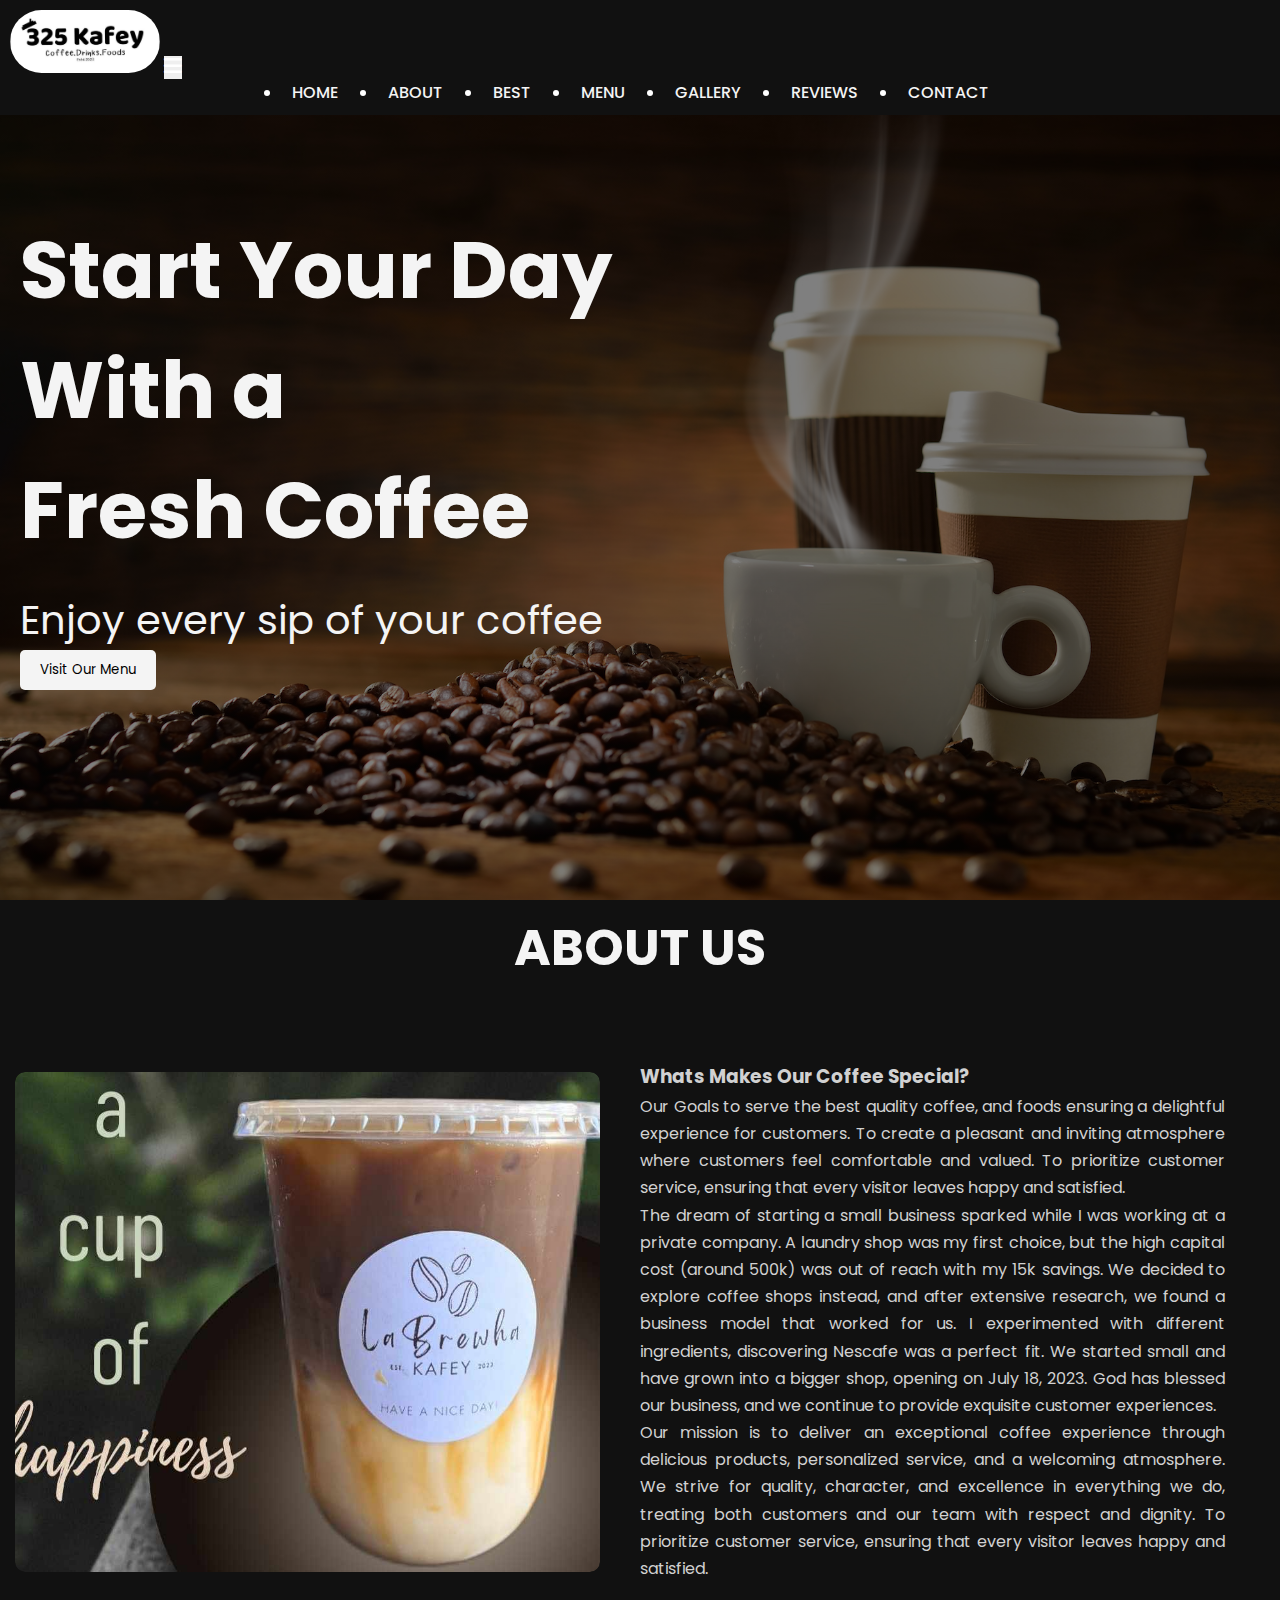
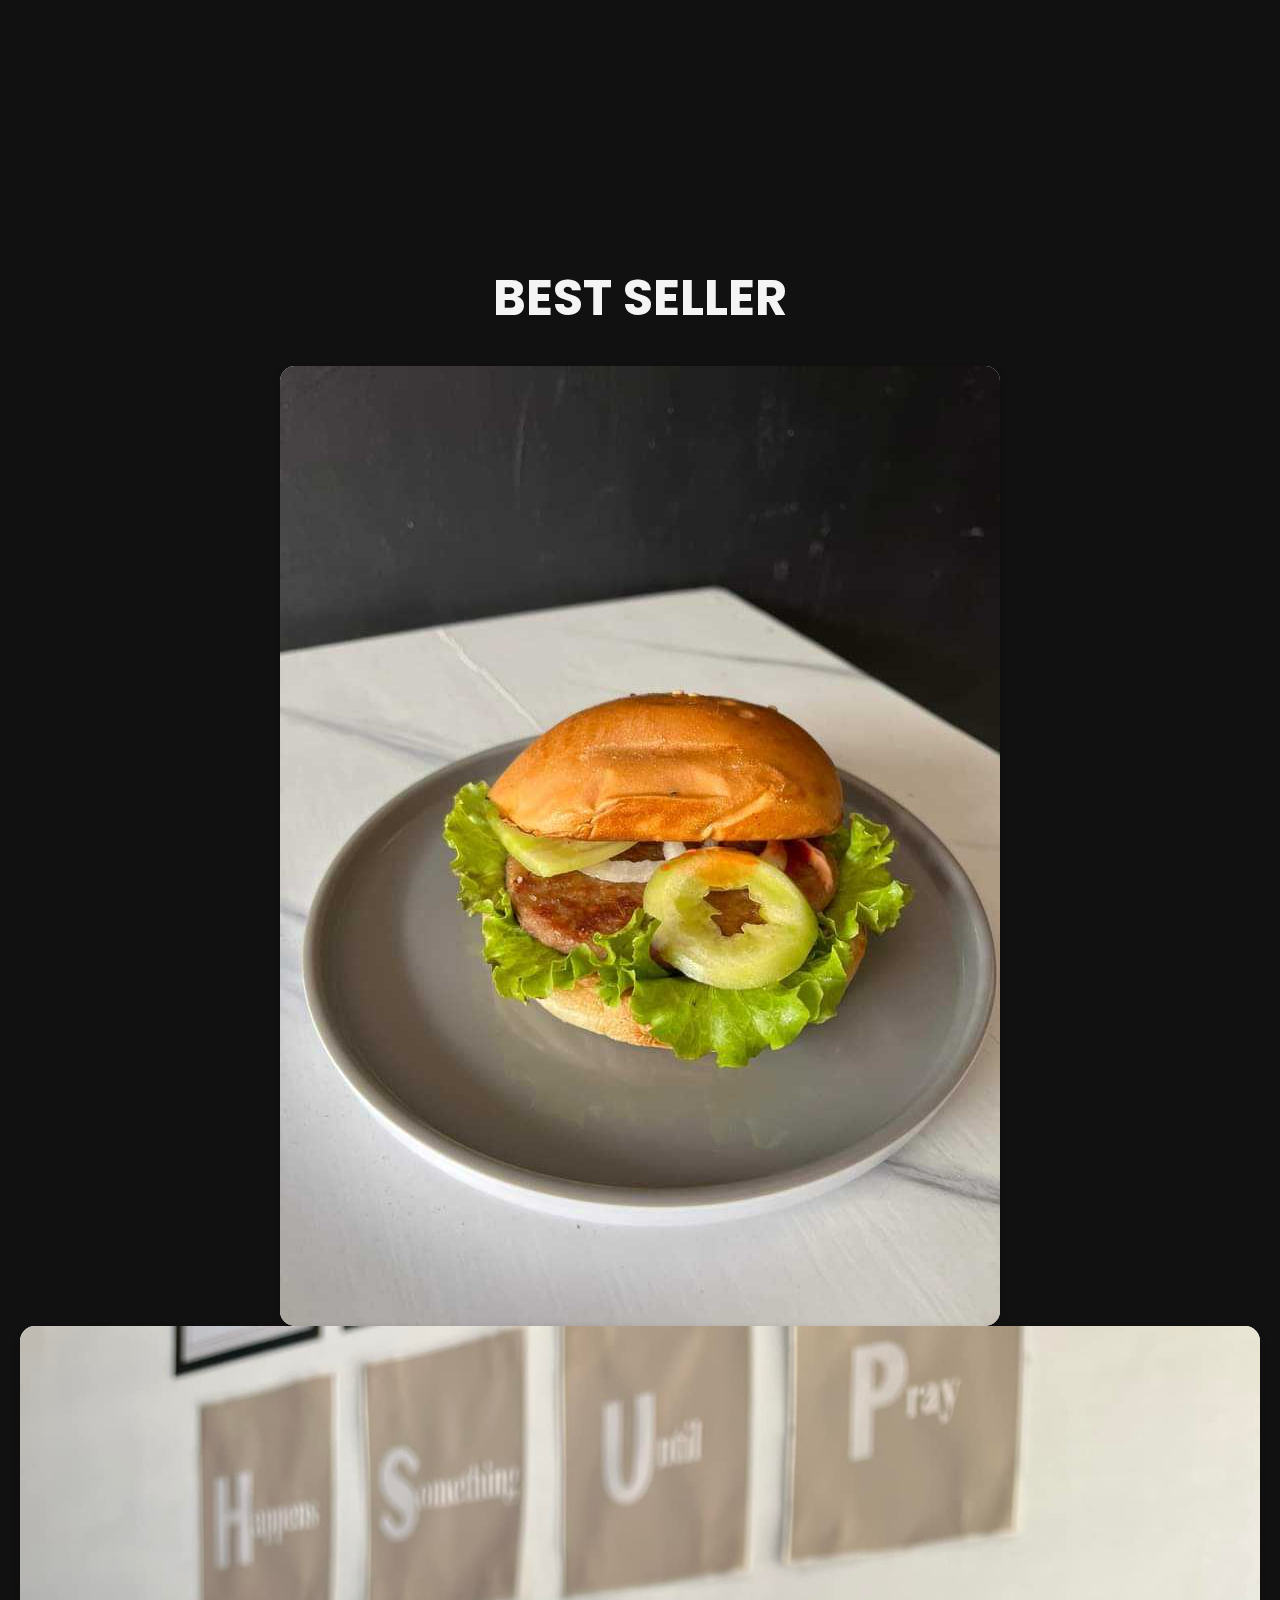
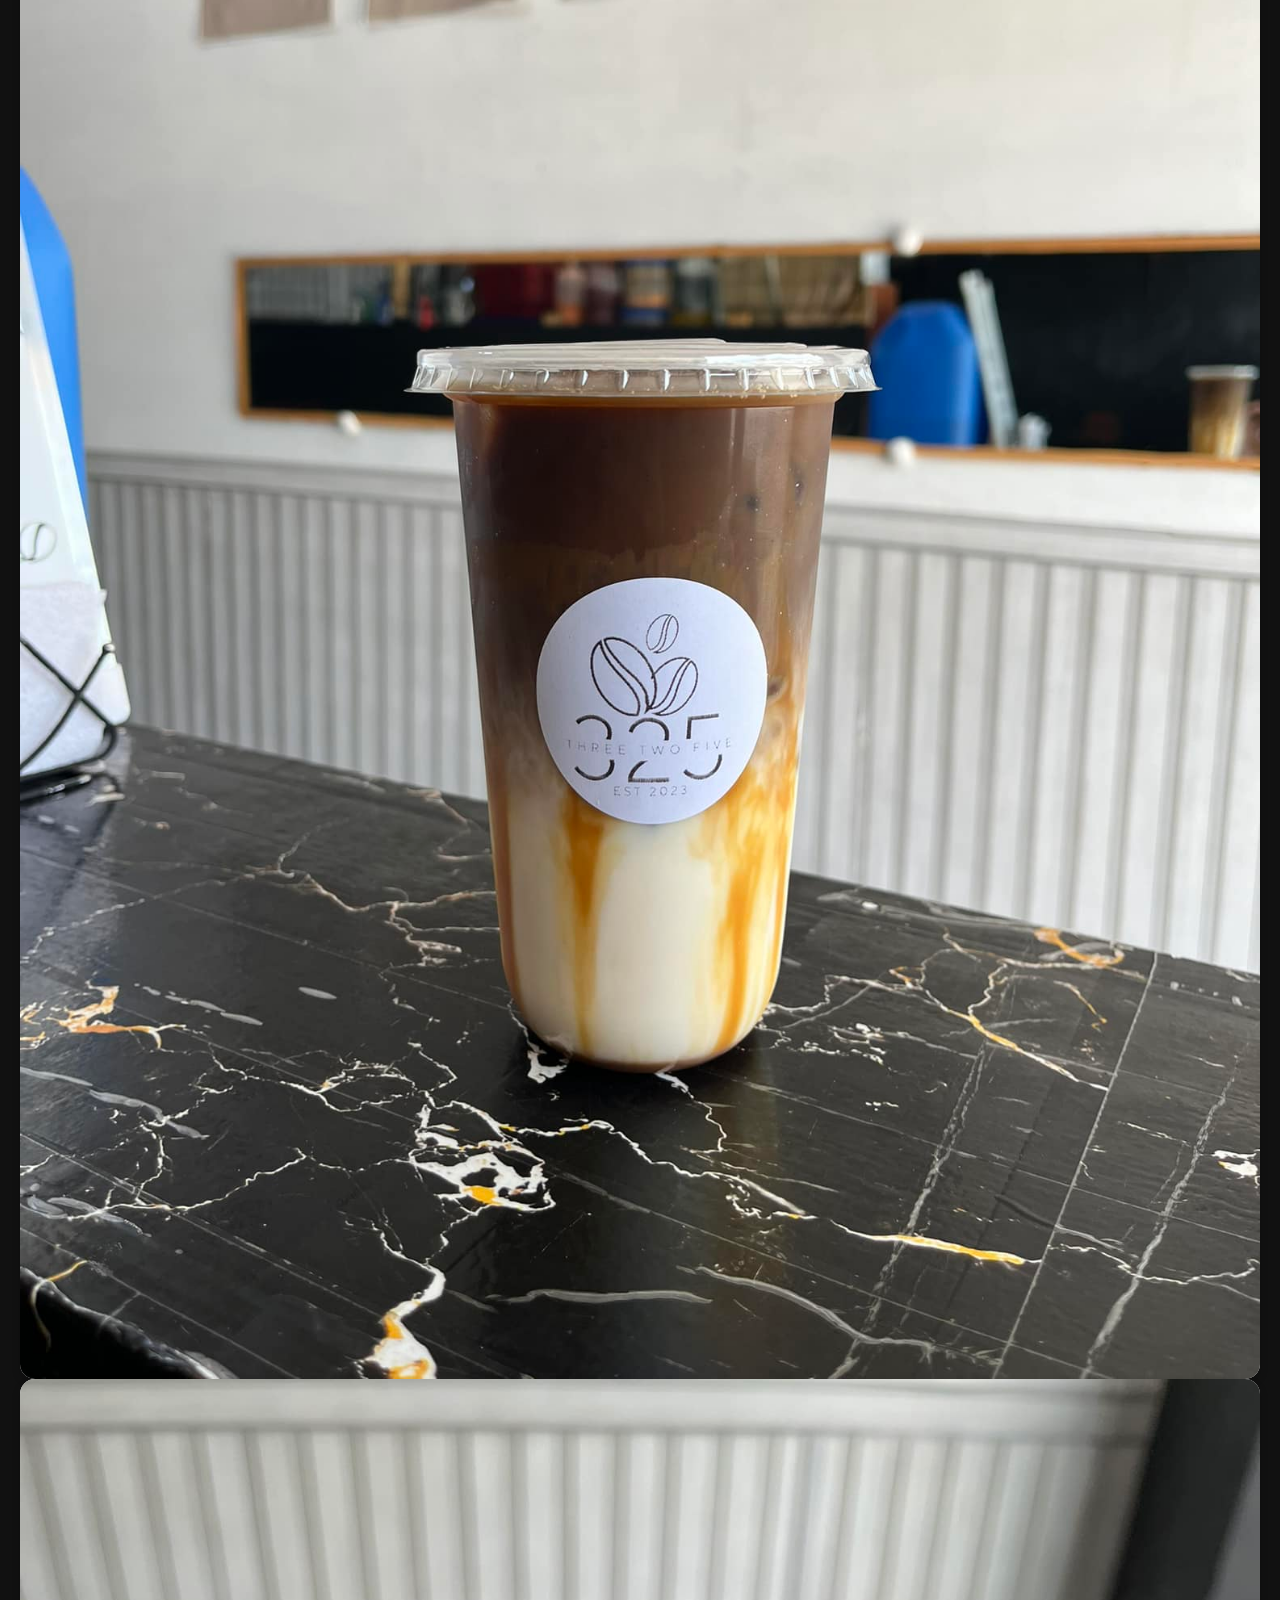
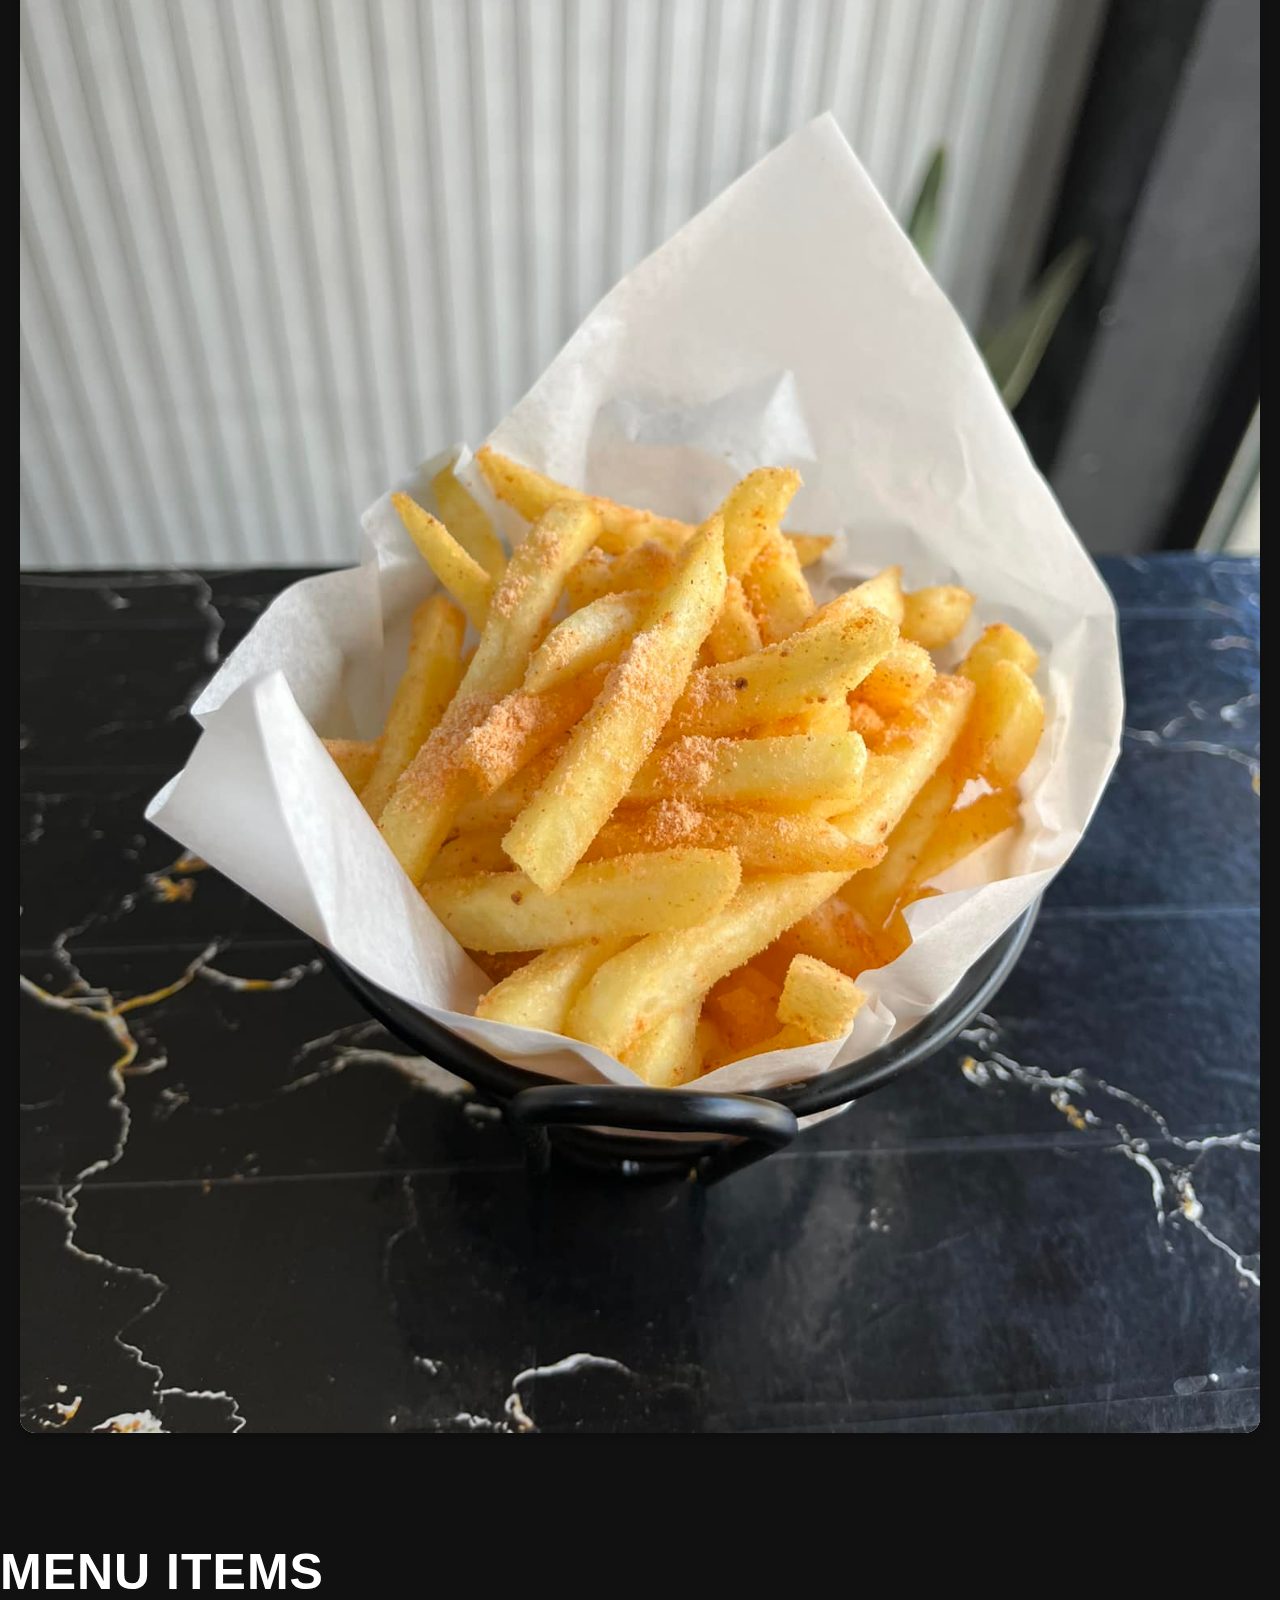
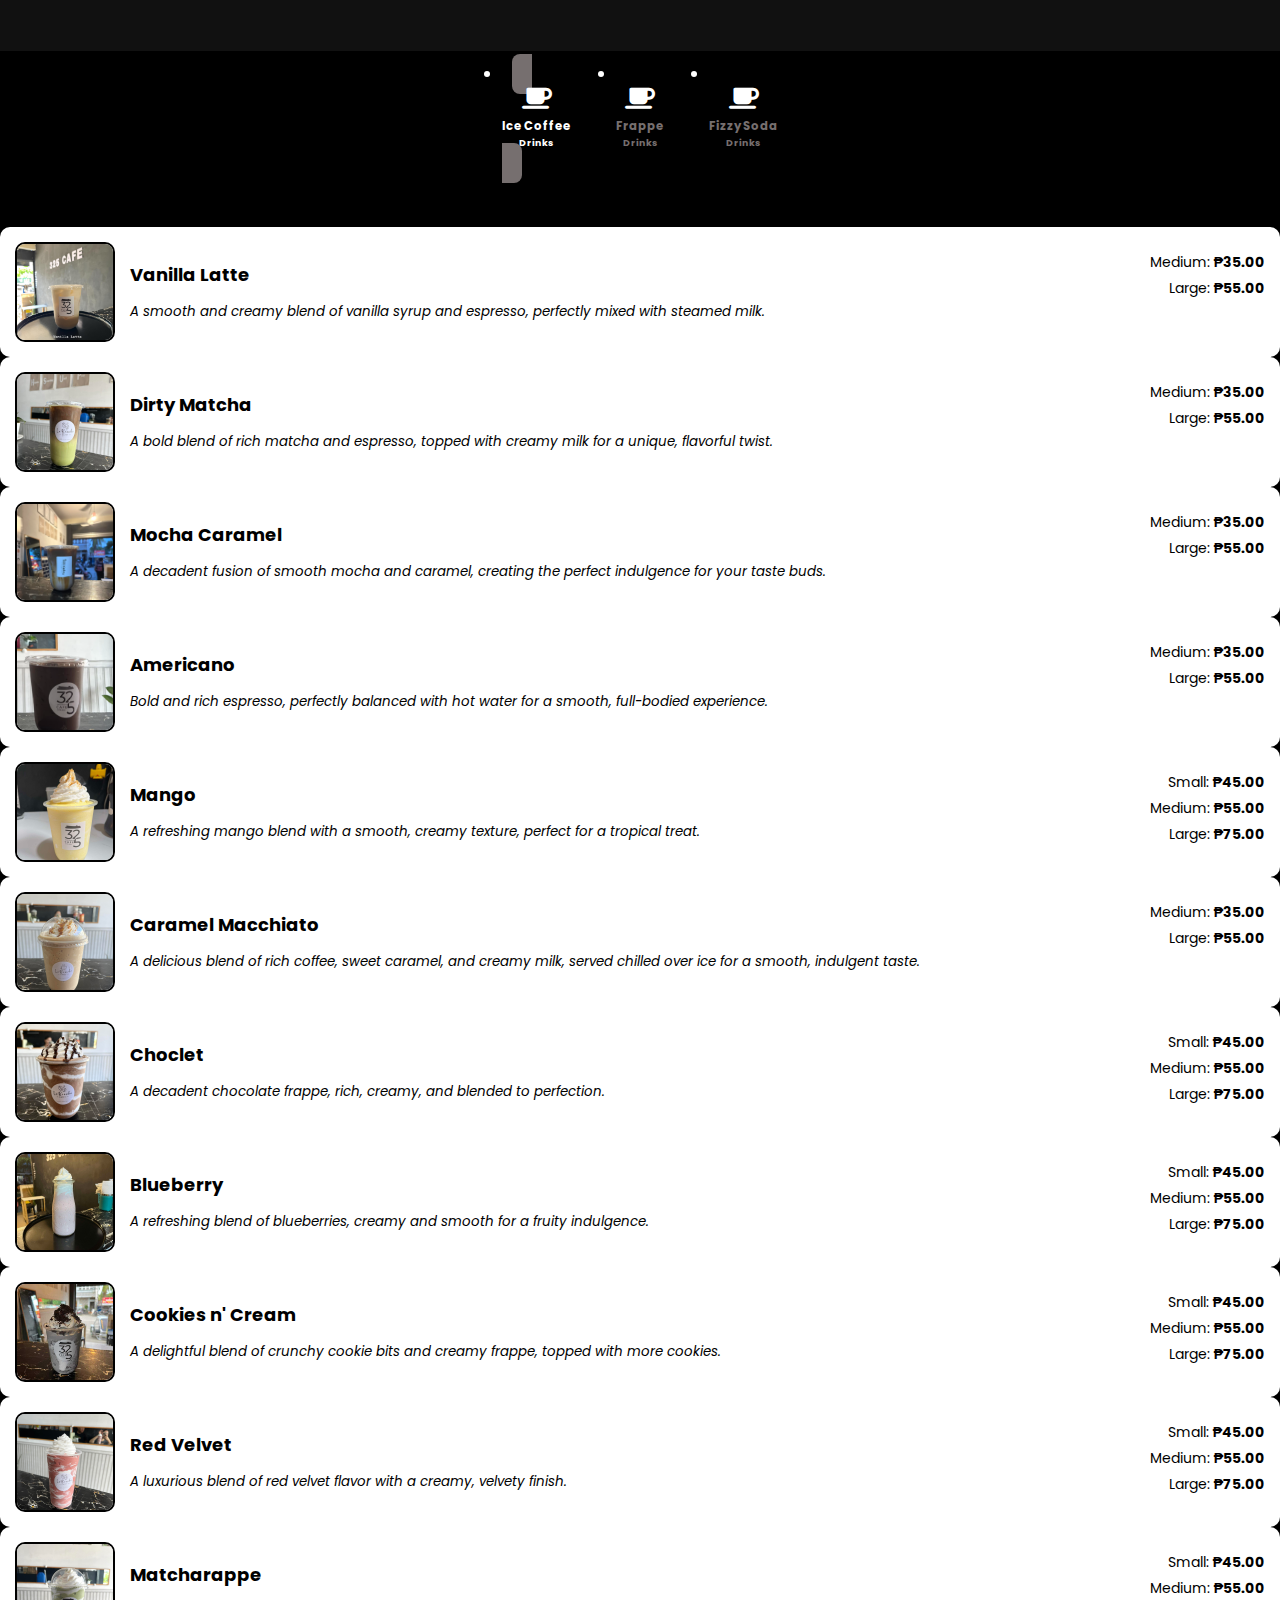
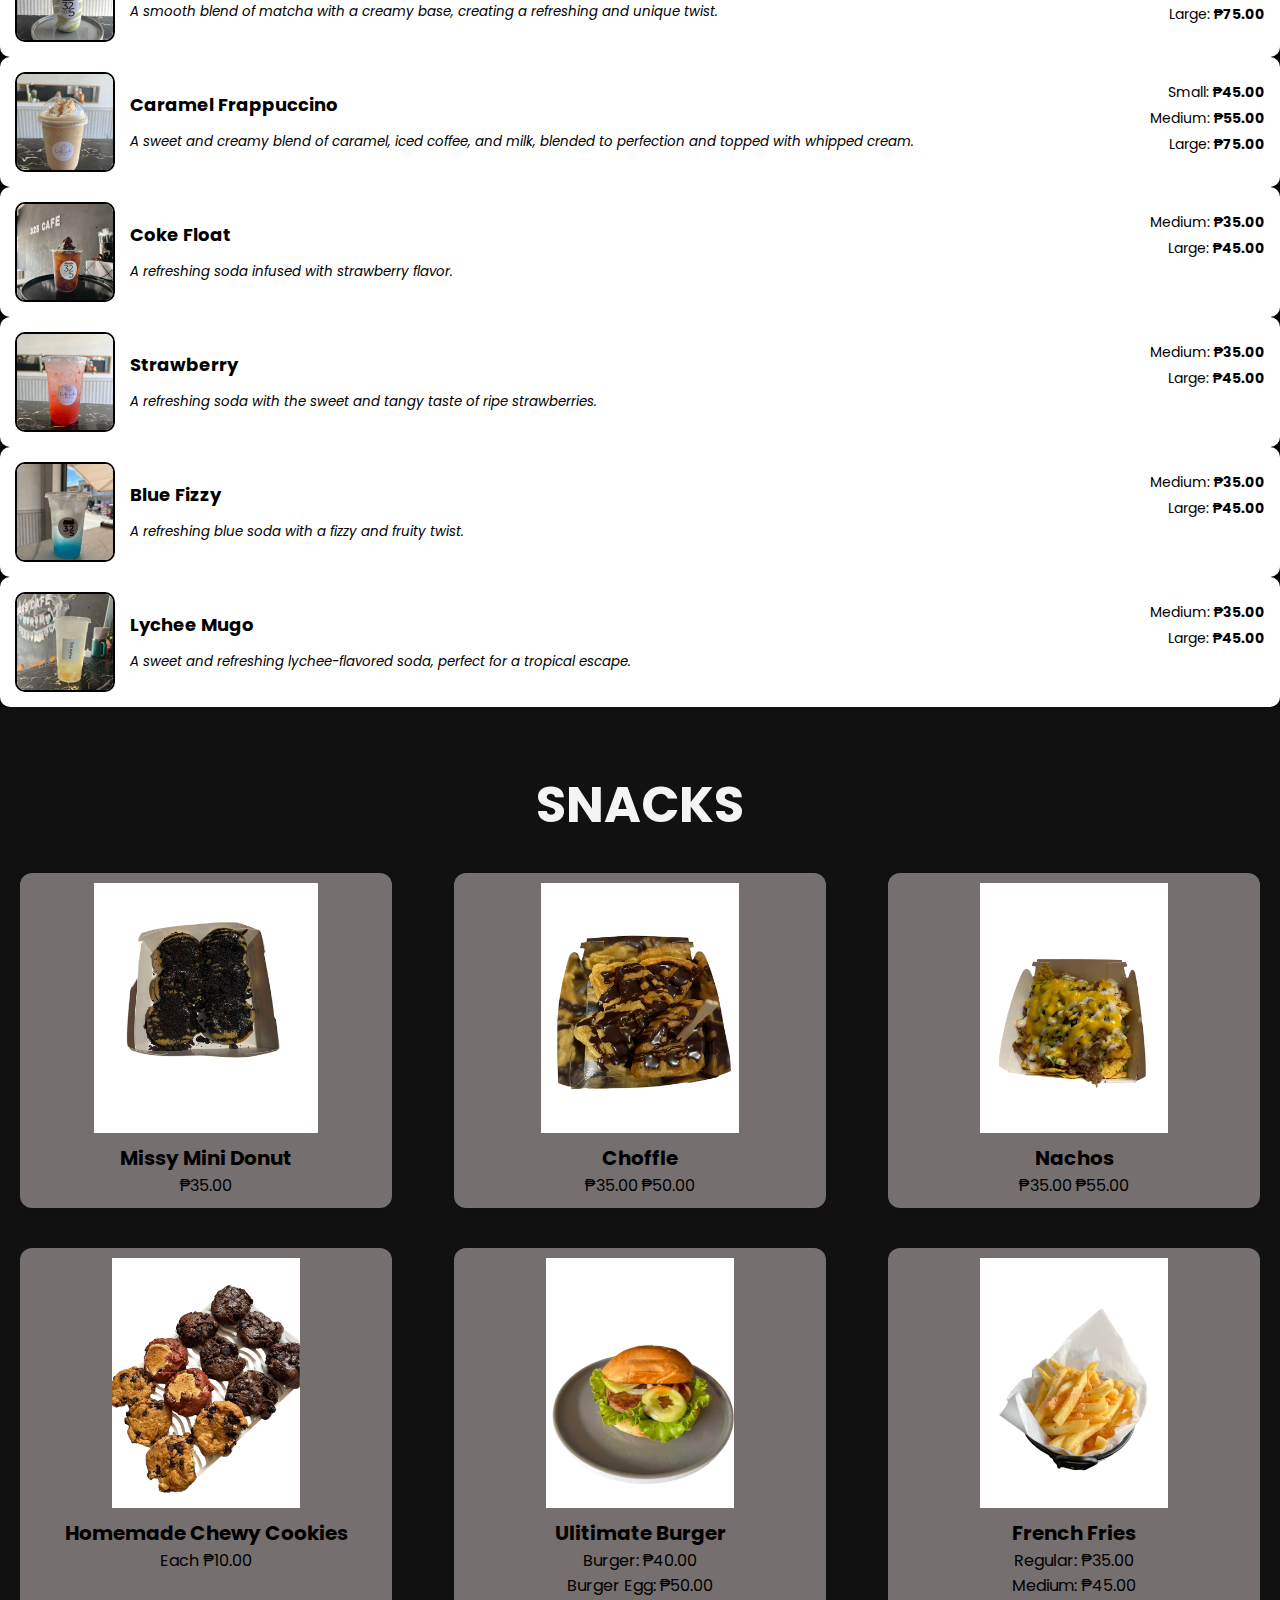
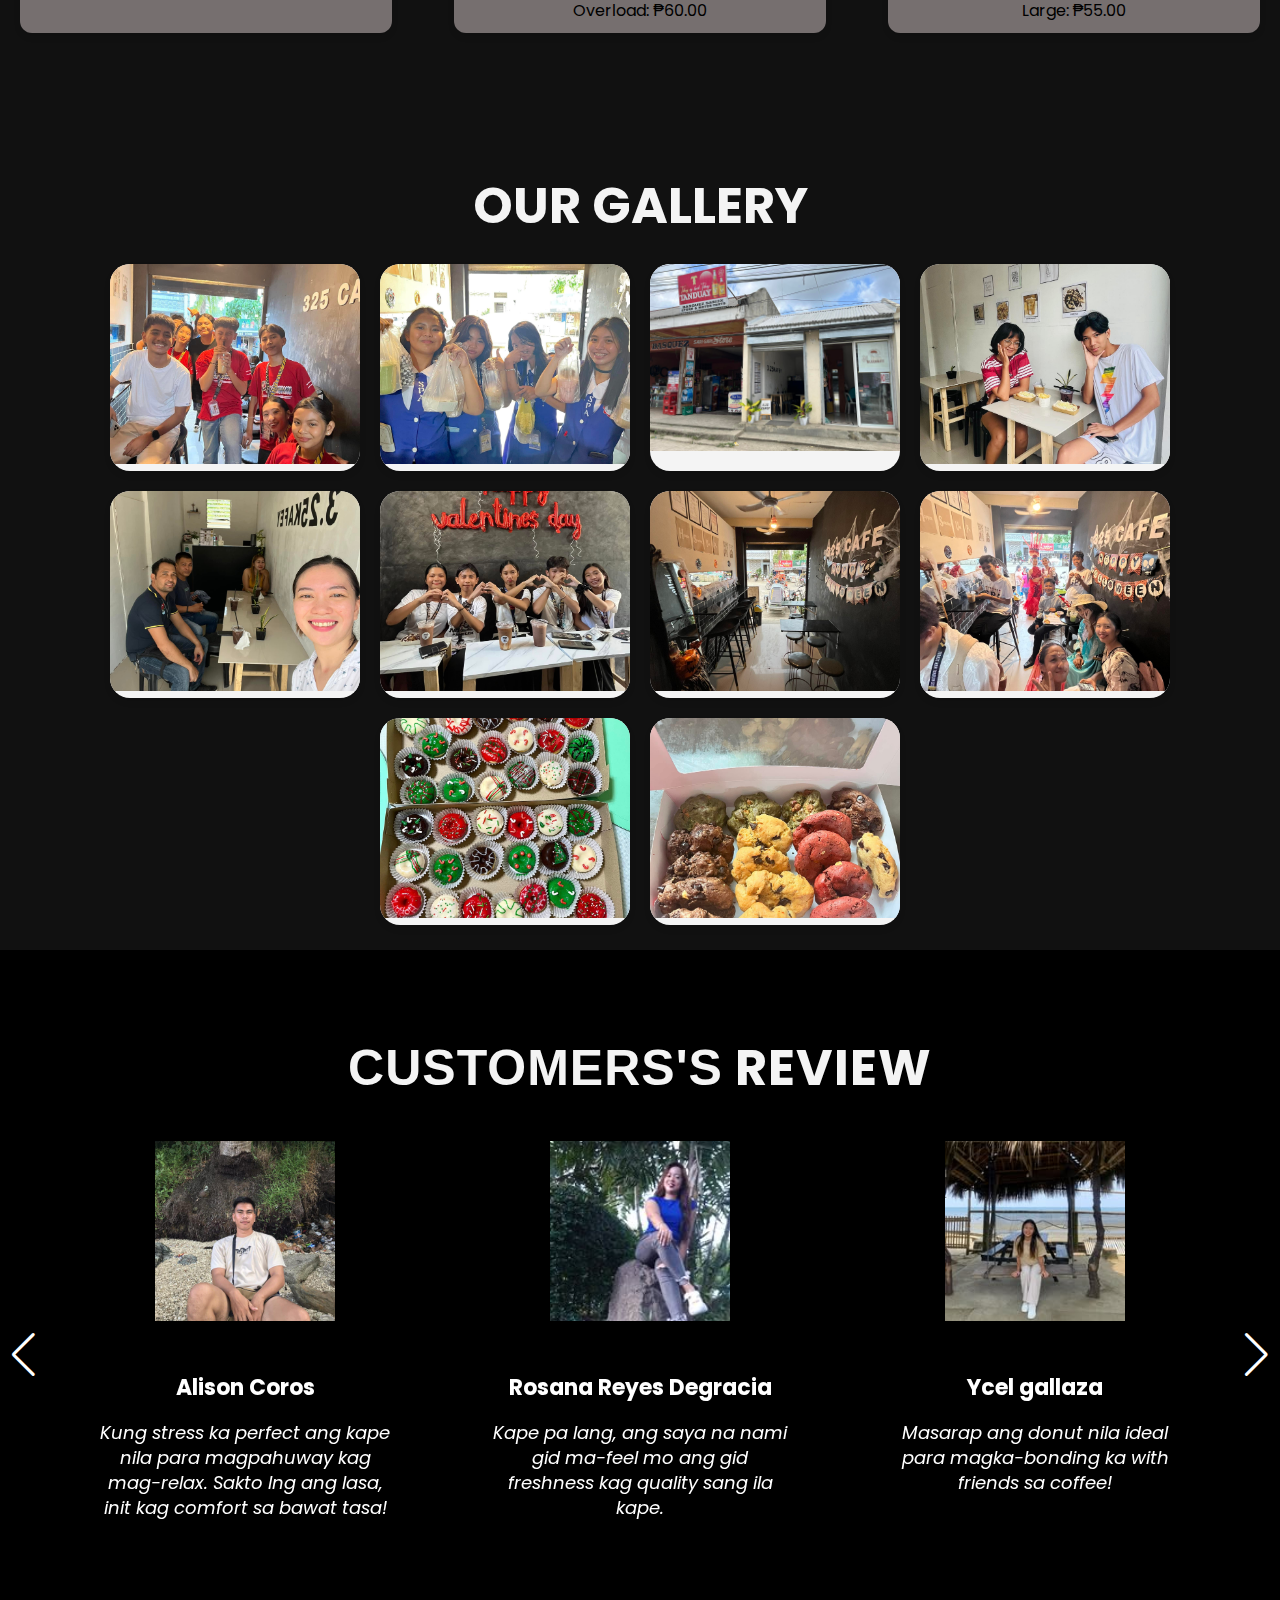
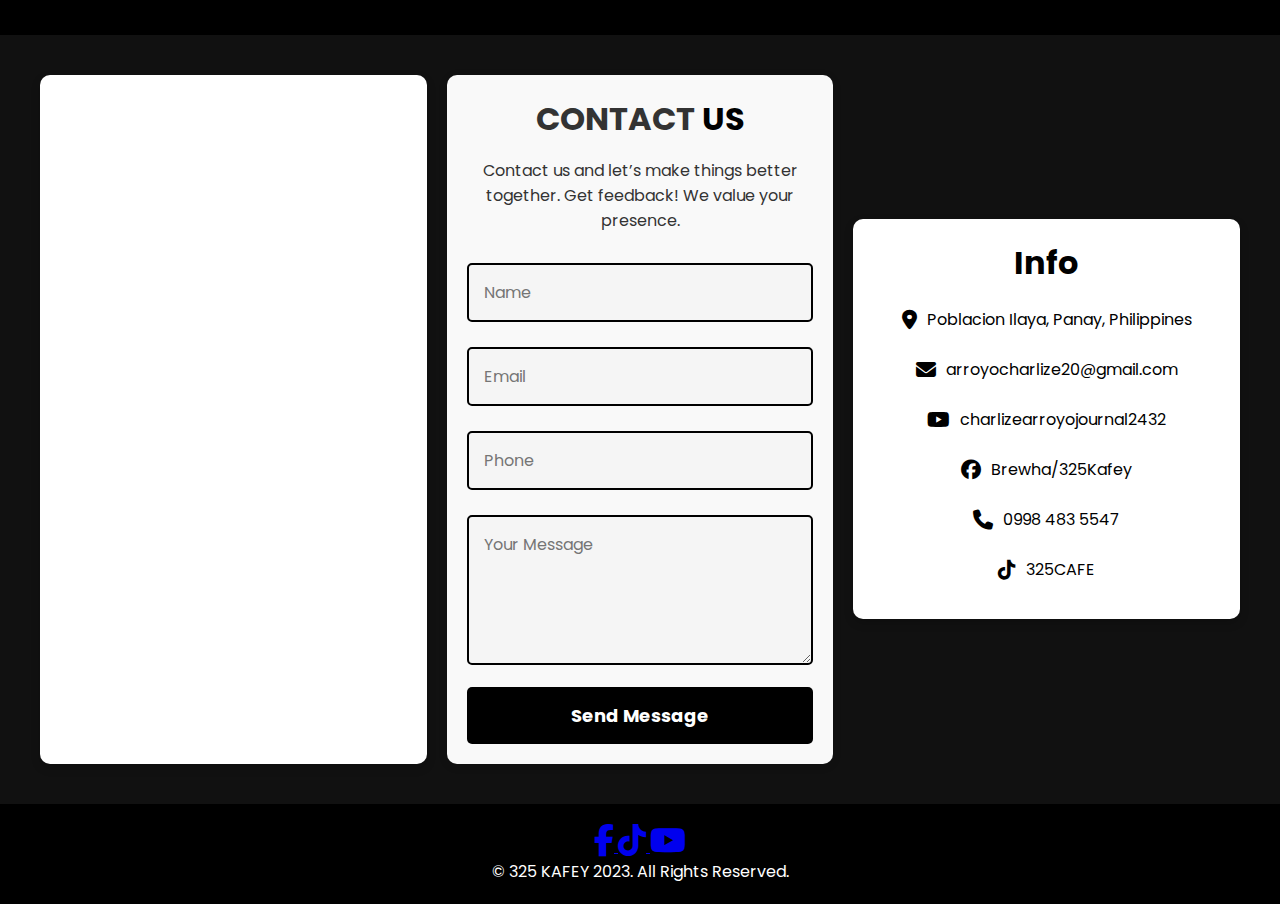
==== commit 344c97db: "Add files via upload" ====
--- a/index.html
+++ b/index.html
@@ -41,7 +41,7 @@
                     <ul class="navbar-nav me-auto mb-2 mb-lg-0 ">
                         <li class="nav-item"><a href="#home" class="menu-btn">HOME</a></li>
                         <li class="nav-item"><a href="#about" class="menu-btn">ABOUT</a></li>
-                        <li class="nav-item"><a href="#top-cards" class="menu-btn">CATEGORIES</a></li>
+                        <li class="nav-item"><a href="#top-cards" class="menu-btn">BEST</a></li>
                         <li class="nav-item"><a href="#menu-section" class="menu-btn">MENU</a></li>
                         <li class="nav-item"><a href="#gallery" class="menu-btn">GALLERY</a></li>
                         <li class="nav-item"><a href="#reviews" class="menu-btn">REVIEWS</a></li>
@@ -200,12 +200,12 @@
                     <div class="d-flex align-items-center product-card">
                         <img src="images/menu.1.jpg" class="product-image rounded" alt="Caramel Iced Coffee">
                         <div class="product-info ps-4">
-                            <h5 class="text-white">Vanilla Latte</h5>
+                            <h5 class="text-black">Vanilla Latte</h5>
                             <div class="product-price">
                                 <p>Medium: <span>₱35.00</span></p>
                                 <p>Large: <span>₱55.00</span></p>
                             </div>
-                            <small class="fst-italic text-white">
+                            <small class="fst-italic text-black">
                                 A smooth and creamy blend of vanilla syrup and espresso, perfectly mixed with steamed milk.
                             </small>
                         </div>
@@ -215,12 +215,12 @@
                     <div class="d-flex align-items-center product-card">
                         <img src="images/menu41.jpg" class="product-image rounded" alt="Caramel Iced Coffee">
                         <div class="product-info ps-4">
-                            <h5 class="text-white">Dirty Matcha</h5>
+                            <h5 class="text-black">Dirty Matcha</h5>
                             <div class="product-price">
                                 <p>Medium: <span>₱35.00</span></p>
                                 <p>Large: <span>₱55.00</span></p>
                             </div>
-                            <small class="fst-italic text-white">
+                            <small class="fst-italic text-black">
                                 A bold blend of rich matcha and espresso, topped with creamy milk for a unique, flavorful twist.
                             </small>
                         </div>
@@ -230,12 +230,12 @@
                     <div class="d-flex align-items-center product-card">
                         <img src="images/menu.2.jpg" class="product-image rounded" alt="Caramel Iced Coffee">
                         <div class="product-info ps-4">
-                            <h5 class="text-white">Mocha Caramel</h5>
+                            <h5 class="text-black">Mocha Caramel</h5>
                             <div class="product-price">
                                 <p>Medium: <span>₱35.00</span></p>
                                 <p>Large: <span>₱55.00</span></p>
                             </div>
-                            <small class="fst-italic text-white">
+                            <small class="fst-italic text-black">
                                 A decadent fusion of smooth mocha and caramel, creating the perfect indulgence for your taste buds.
                             </small>
                         </div>
@@ -245,12 +245,12 @@
                     <div class="d-flex align-items-center product-card">
                         <img src="images/menu.3.png" class="product-image rounded" alt="Caramel Iced Coffee">
                         <div class="product-info ps-4">
-                            <h5 class="text-white">Americano</h5>
+                            <h5 class="text-black">Americano</h5>
                             <div class="product-price">
                                 <p>Medium: <span>₱35.00</span></p>
                                 <p>Large: <span>₱55.00</span></p>
                             </div>
-                            <small class="fst-italic text-white">
+                            <small class="fst-italic text-black">
                                  Bold and rich espresso, perfectly balanced with hot water for a smooth, full-bodied experience.
                             </small>
                         </div>
@@ -266,13 +266,13 @@
                     <div class="d-flex align-items-center product-card">
                         <img src="images/item3.jpg" class="product-image rounded" alt="Vanilla Frappe">
                         <div class="product-info ps-4">
-                            <h5 class="text-white">Mango</h5>
+                            <h5 class="text-black">Mango</h5>
                             <div class="product-price">
                                 <p>Small: <span>₱45.00</span></p>
                                 <p>Medium: <span>₱55.00</span></p>
                                 <p>Large: <span>₱75.00</span></p>
                             </div>
-                            <small class="fst-italic text-white">
+                            <small class="fst-italic text-black">
                                 A refreshing mango blend with a smooth, creamy texture, perfect for a tropical treat.
                             </small>
                         </div>
@@ -282,12 +282,12 @@
                     <div class="d-flex align-items-center product-card">
                         <img src="images/menu42.jpg" class="product-image rounded" alt="Mocha Iced Coffee">
                         <div class="product-info ps-4">
-                            <h5 class="text-white">Caramel Macchiato</h5>
+                            <h5 class="text-black">Caramel Macchiato</h5>
                             <div class="product-price">
                                 <p>Medium: <span>₱35.00</span></p>
                                 <p>Large: <span>₱55.00</span></p>
                             </div>
-                            <small class="fst-italic text-white">
+                            <small class="fst-italic text-black">
                                 A delicious blend of rich coffee, sweet caramel, and creamy milk, 
                                 served chilled over ice for a smooth, indulgent taste.</small>
                             </small>
@@ -298,13 +298,13 @@
                     <div class="d-flex align-items-center product-card">
                         <img src="images/item1.jpg" class="product-image rounded" alt="Chocolate Frappe">
                         <div class="product-info ps-4">
-                            <h5 class="text-white">Choclet</h5>
+                            <h5 class="text-black">Choclet</h5>
                             <div class="product-price">
                                 <p>Small: <span>₱45.00</span></p>
                                 <p>Medium: <span>₱55.00</span></p>
                                 <p>Large: <span>₱75.00</span></p>
                             </div>
-                            <small class="fst-italic text-white">
+                            <small class="fst-italic text-black">
                                 A decadent chocolate frappe, rich, creamy, and blended to perfection.
                             </small>
                         </div>
@@ -314,13 +314,13 @@
                     <div class="d-flex align-items-center product-card">
                         <img src="images/item2.jpg" class="product-image rounded" alt="Chocolate Frappe">
                         <div class="product-info ps-4">
-                            <h5 class="text-white">Blueberry</h5>
+                            <h5 class="text-black">Blueberry</h5>
                             <div class="product-price">
                                 <p>Small: <span>₱45.00</span></p>
                                 <p>Medium: <span>₱55.00</span></p>
                                 <p>Large: <span>₱75.00</span></p>
                             </div>
-                            <small class="fst-italic text-white">
+                            <small class="fst-italic text-black">
                                 A refreshing blend of blueberries, creamy and smooth for a fruity indulgence.
                             </small>
                         </div>
@@ -330,13 +330,13 @@
                     <div class="d-flex align-items-center product-card">
                         <img src="images/menu52.jpg" class="product-image rounded" alt="Chocolate Frappe">
                         <div class="product-info ps-4">
-                            <h5 class="text-white">Cookies n' Cream</h5>
+                            <h5 class="text-black">Cookies n' Cream</h5>
                             <div class="product-price">
                                 <p>Small: <span>₱45.00</span></p>
                                 <p>Medium: <span>₱55.00</span></p>
                                 <p>Large: <span>₱75.00</span></p>
                             </div>
-                            <small class="fst-italic text-white">
+                            <small class="fst-italic text-black">
                                 A delightful blend of crunchy cookie bits and creamy frappe, topped with more cookies.
                             </small>
                         </div>
@@ -346,13 +346,13 @@
                     <div class="d-flex align-items-center product-card">
                         <img src="images/menu53.jpg" class="product-image rounded" alt="Chocolate Frappe">
                         <div class="product-info ps-4">
-                            <h5 class="text-white">Red Velvet</h5>
+                            <h5 class="text-black">Red Velvet</h5>
                             <div class="product-price">
                                 <p>Small: <span>₱45.00</span></p>
                                 <p>Medium: <span>₱55.00</span></p>
                                 <p>Large: <span>₱75.00</span></p>
                             </div>
-                            <small class="fst-italic text-white">
+                            <small class="fst-italic text-black">
                                 A luxurious blend of red velvet flavor with a creamy, velvety finish.
                             </small>
                         </div>
@@ -362,13 +362,13 @@
                     <div class="d-flex align-items-center product-card">
                         <img src="images/menu40.jpg" class="product-image rounded" alt="Chocolate Frappe">
                         <div class="product-info ps-4">
-                            <h5 class="text-white">Matcharappe</h5>
+                            <h5 class="text-black">Matcharappe</h5>
                             <div class="product-price">
                                 <p>Small: <span>₱45.00</span></p>
                                 <p>Medium: <span>₱55.00</span></p>
                                 <p>Large: <span>₱75.00</span></p>
                             </div>
-                            <small class="fst-italic text-white">
+                            <small class="fst-italic text-black">
                                 A smooth blend of matcha with a creamy base, creating a refreshing and unique twist.
                             </small>
                         </div>
@@ -378,13 +378,13 @@
                     <div class="d-flex align-items-center product-card">
                         <img src="images/menu42.jpg" class="product-image rounded" alt="Chocolate Frappe">
                         <div class="product-info ps-4">
-                            <h5 class="text-white">Caramel Frappuccino</h5>
+                            <h5 class="text-black">Caramel Frappuccino</h5>
                             <div class="product-price">
                                 <p>Small: <span>₱45.00</span></p>
                                 <p>Medium: <span>₱55.00</span></p>
                                 <p>Large: <span>₱75.00</span></p>
                             </div>
-                            <small class="fst-italic text-white">
+                            <small class="fst-italic text-black">
                                 A sweet and creamy blend of caramel, iced coffee, and milk, blended to perfection and topped with whipped cream.
                             </small>
                         </div>
@@ -400,12 +400,12 @@
                     <div class="d-flex align-items-center product-card">
                         <img src="images/item4.jpg" class="product-image rounded" alt="Strawberry Soda">
                         <div class="product-info ps-4">
-                            <h5 class="text-white">Coke Float</h5>
+                            <h5 class="text-black">Coke Float</h5>
                             <div class="product-price">
                                 <p>Medium: <span>₱35.00</span></p>
                                 <p>Large: <span>₱45.00</span></p>
                             </div>
-                            <small class="fst-italic text-white">
+                            <small class="fst-italic text-black">
                                 A refreshing soda infused with strawberry flavor.
                             </small>
                         </div>
@@ -415,12 +415,12 @@
                     <div class="d-flex align-items-center product-card">
                         <img src="images/menu43.jpg" class="product-image rounded" alt="Blueberry Soda">
                         <div class="product-info ps-4">
-                            <h5 class="text-white">Strawberry</h5>
+                            <h5 class="text-black">Strawberry</h5>
                             <div class="product-price">
                                 <p>Medium: <span>₱35.00</span></p>
                                 <p>Large: <span>₱45.00</span></p>
                             </div>
-                            <small class="fst-italic text-white">
+                            <small class="fst-italic text-black">
                                 A refreshing soda with the sweet and tangy taste of ripe strawberries.
                             </small>
                         </div>
@@ -430,12 +430,12 @@
                     <div class="d-flex align-items-center product-card">
                         <img src="images/item5_.jpg" class="product-image rounded" alt="Blueberry Soda">
                         <div class="product-info ps-4">
-                            <h5 class="text-white">Blue Fizzy</h5>
+                            <h5 class="text-black">Blue Fizzy</h5>
                             <div class="product-price">
                                 <p>Medium: <span>₱35.00</span></p>
                                 <p>Large: <span>₱45.00</span></p>
                             </div>
-                            <small class="fst-italic text-white">
+                            <small class="fst-italic text-black">
                                 A refreshing blue soda with a fizzy and fruity twist.
                             </small>
                         </div>
@@ -445,12 +445,12 @@
                     <div class="d-flex align-items-center product-card">
                         <img src="images/item7.jpg" class="product-image rounded" alt="Blueberry Soda">
                         <div class="product-info ps-4">
-                            <h5 class="text-white">Lychee Mugo</h5>
+                            <h5 class="text-black">Lychee Mugo</h5>
                             <div class="product-price">
                                 <p>Medium: <span>₱35.00</span></p>
                                 <p>Large: <span>₱45.00</span></p>
                             </div>
-                            <small class="fst-italic text-white">
+                            <small class="fst-italic text-black">
                                 A sweet and refreshing lychee-flavored soda, perfect for a tropical escape.
                             </small>
                         </div>
--- a/style.css
+++ b/style.css
@@ -425,7 +425,7 @@
     gap: 15px; /* Adds spacing between the tabs */
     margin-bottom: 20px;
     padding: 10px 0;
-    border-bottom: 2px solid #444; /* Optional for visual separation */
+    border-bottom: 2px solid #000; /* Optional for visual separation */
 }
 
 .nav-pills .nav-link {
@@ -455,13 +455,13 @@
 
 .nav-pills .nav-link:hover {
     background-color: #5e5c5c !important; /* Slightly darker shade for hover effect */
-    color: #fff !important; /* White text on hover */
+    color: #000 !important; /* White text on hover */
 }
 
 
 /* Product Cards */
 .product-card {
-    background-color: #766f6f;
+    background-color: #fff;
     border-radius: 10px;
     display: flex;
     align-items: center;
@@ -480,7 +480,7 @@
     height: 100px;
     object-fit: cover;
     border-radius: 10px;
-    border: 2px solid #555;
+    border: 2px solid #000;
 }
 
 .product-info {
@@ -511,7 +511,7 @@
 .product-price p {
     font-size: 14px;
     margin: 5px 0;
-    color: #fff; /* Price text color set to black */
+    color: #000; /* Price text color set to black */
 }
 
 .product-price p span {
@@ -964,7 +964,7 @@
 }
 
 .contact-form form button:hover {
-    background-color: #888381; /* Slightly darker orange on hover */
+    background-color: #000; /* Slightly darker orange on hover */
 }
 /* Contact Info Section */
 .contact-info {
@@ -1010,7 +1010,7 @@
 
 /* Hover Effect */
 .contact-info .social-icons-container a:hover {
-    color: #888381; /* Change color on hover */
+    color: #000; /* Change color on hover */
 }
 
 /* Icon Styles */
@@ -1062,7 +1062,7 @@
 }
 
 .contact-form .heading6 span {
-    color: #766f6f; /* Color for the "US" part */
+    color: #000; /* Color for the "US" part */
 }
 
 /* Form Description Text */
@@ -1081,7 +1081,7 @@
     border: 2px solid #000; /* Black border around the fields */
     background-color: #f5f5f5; /* Light gray background for visibility */
     font-size: 16px; /* Larger font for readability */
-    color: #333; /* Dark text inside fields */
+    color: #000; /* Dark text inside fields */
     border-radius: 5px; /* Rounded corners */
     box-sizing: border-box; /* Include padding in the width calculation */
 }
@@ -1097,7 +1097,7 @@
     width: 100%; /* Full width button */
     padding: 15px;
     font-size: 18px;
-    background-color: #766f6f; /* Button background color */
+    background-color: #000; /* Button background color */
     color: #fff; /* Text color */
     border: none; /* Remove border */
     border-radius: 5px; /* Rounded corners */
@@ -1107,7 +1107,7 @@
 
 /* Button Hover Effect */
 #contact-btn:hover {
-    background-color: #888381; /* Change to a darker shade on hover */
+    background-color: #000; /* Change to a darker shade on hover */
 }
 
 /* Responsive Design for Contact Form */
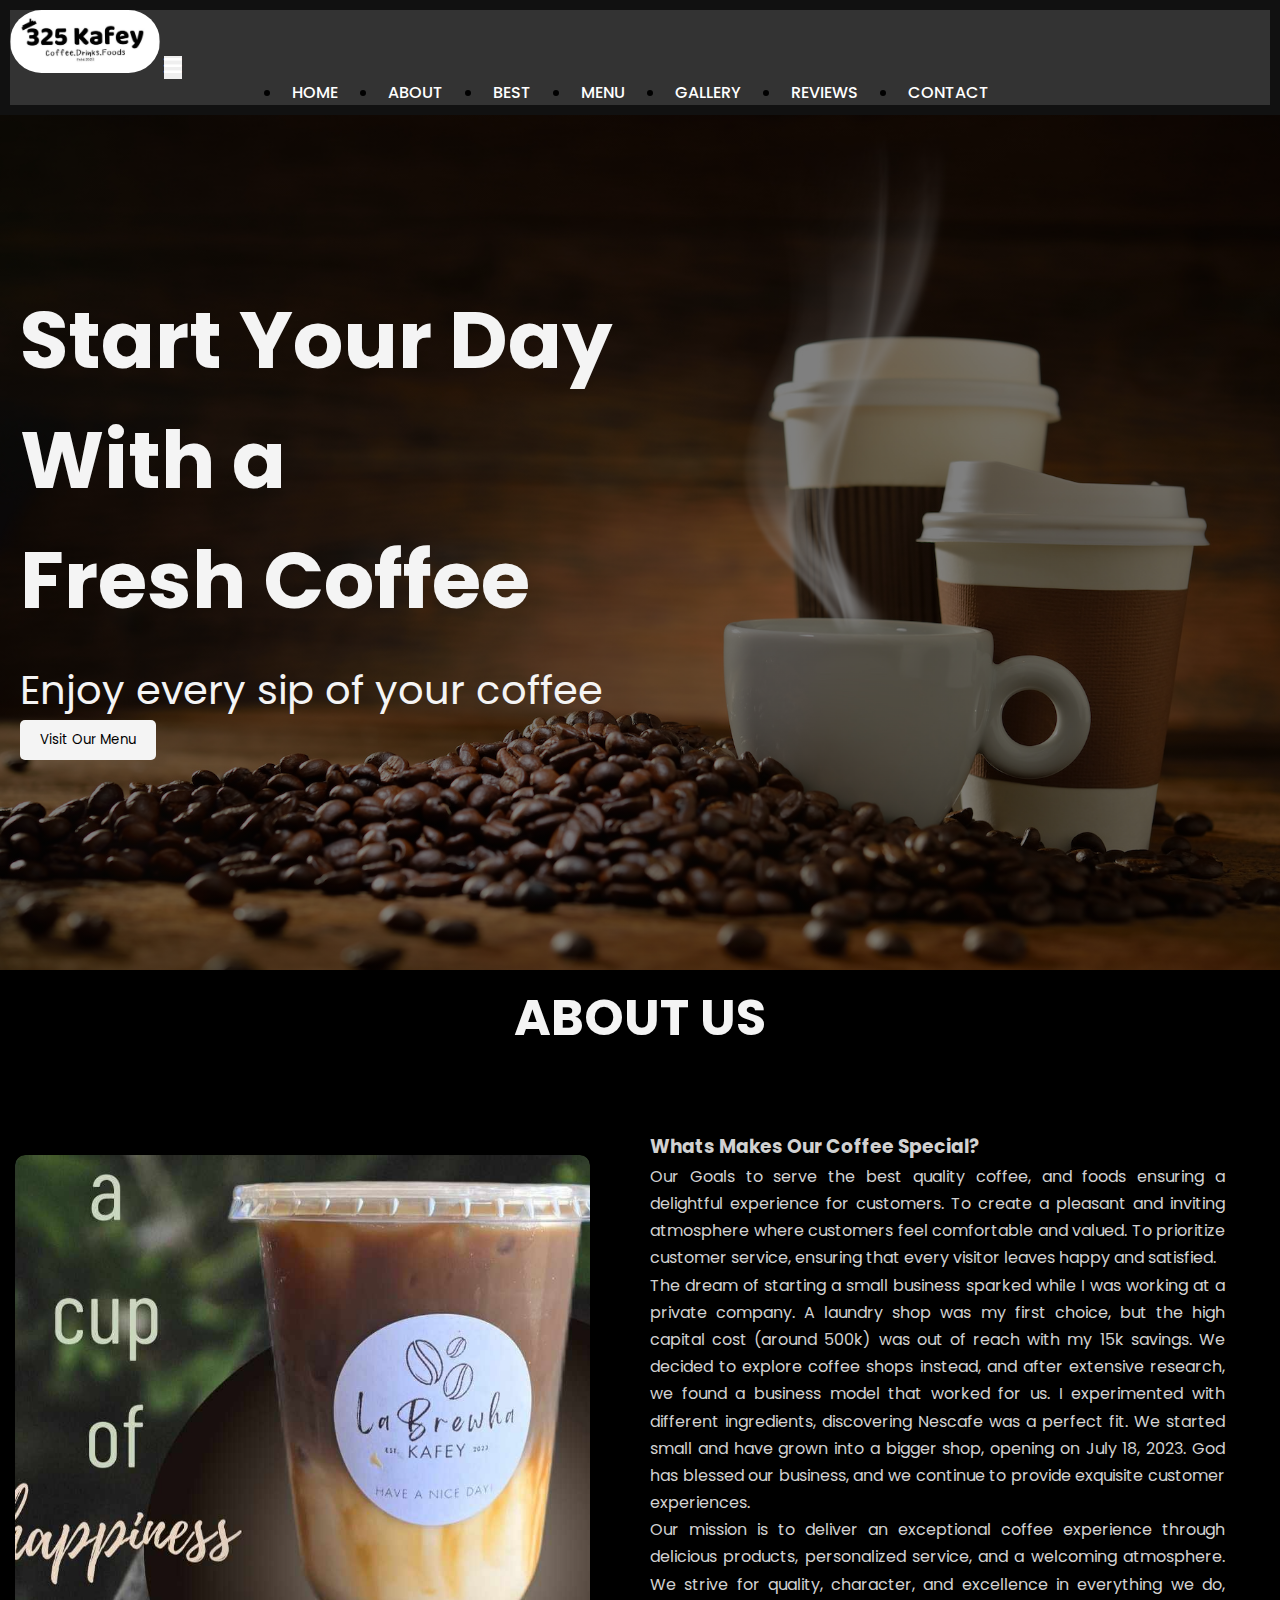
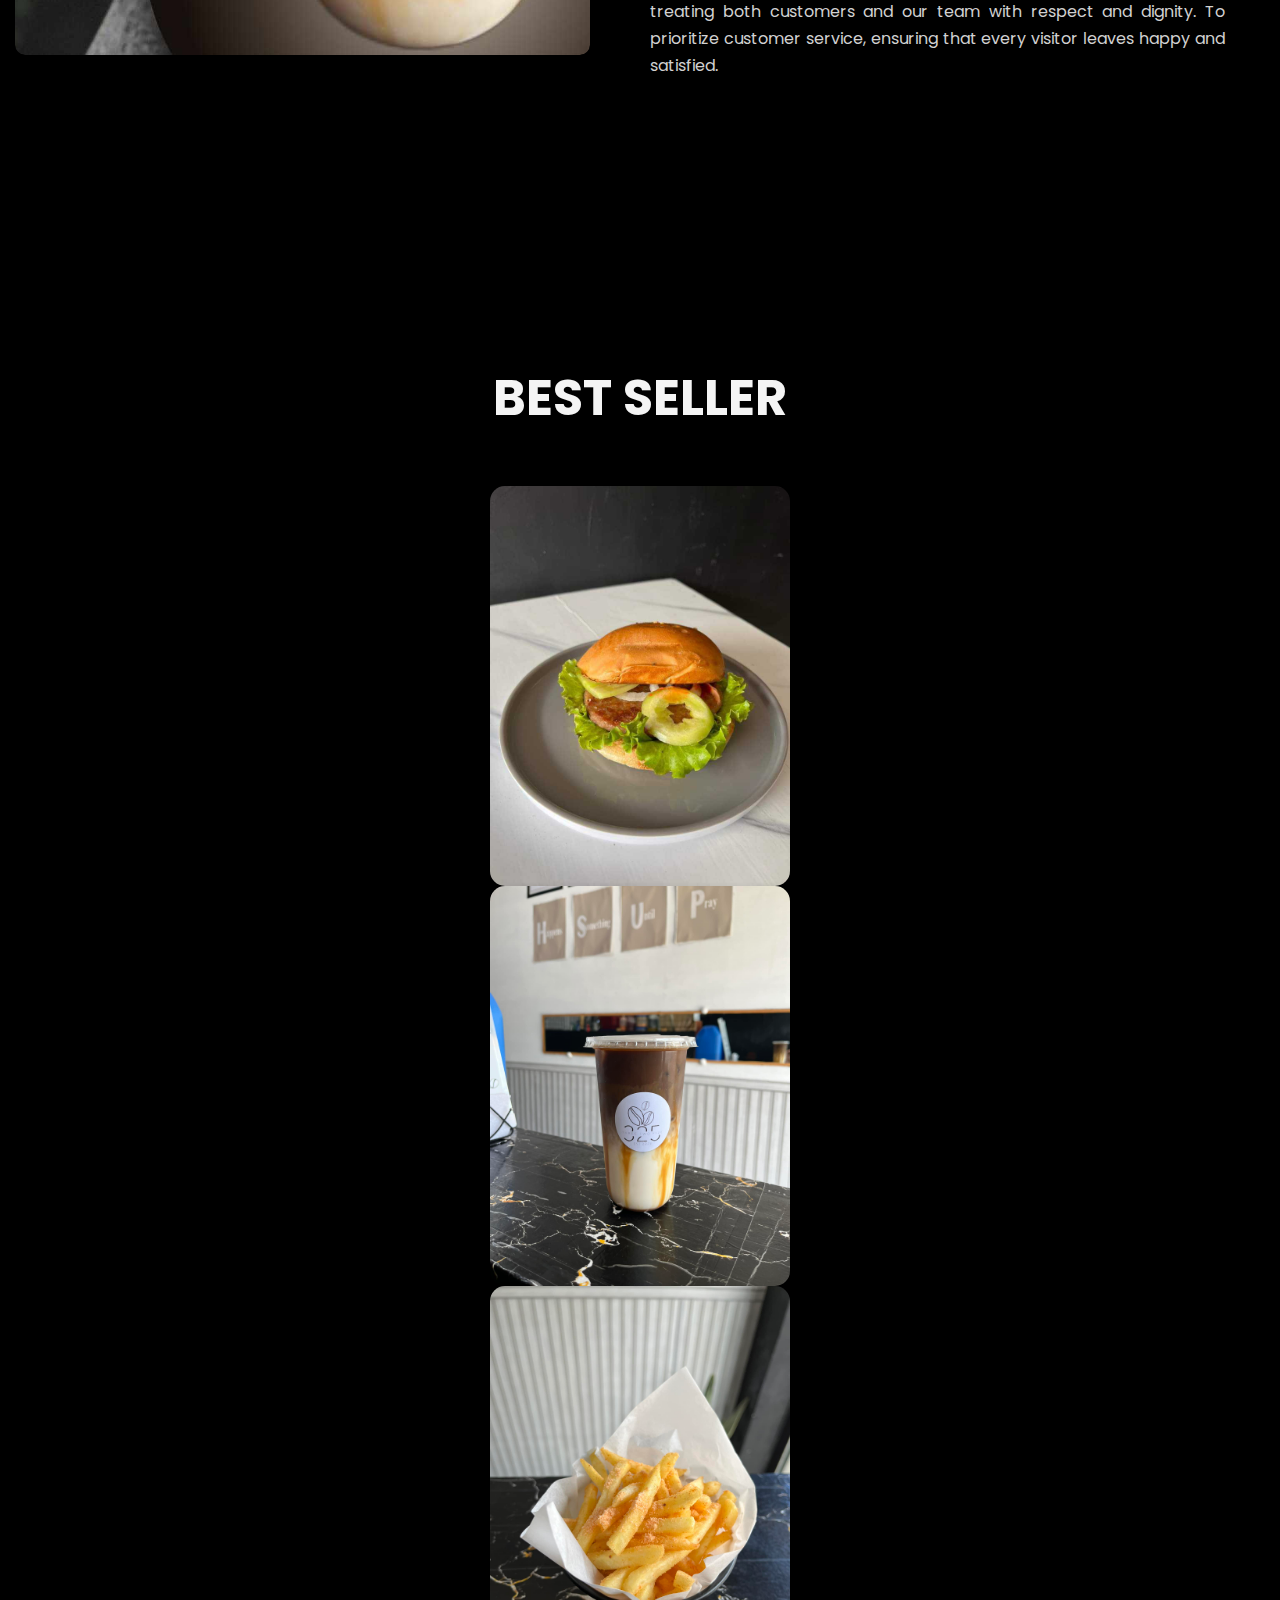
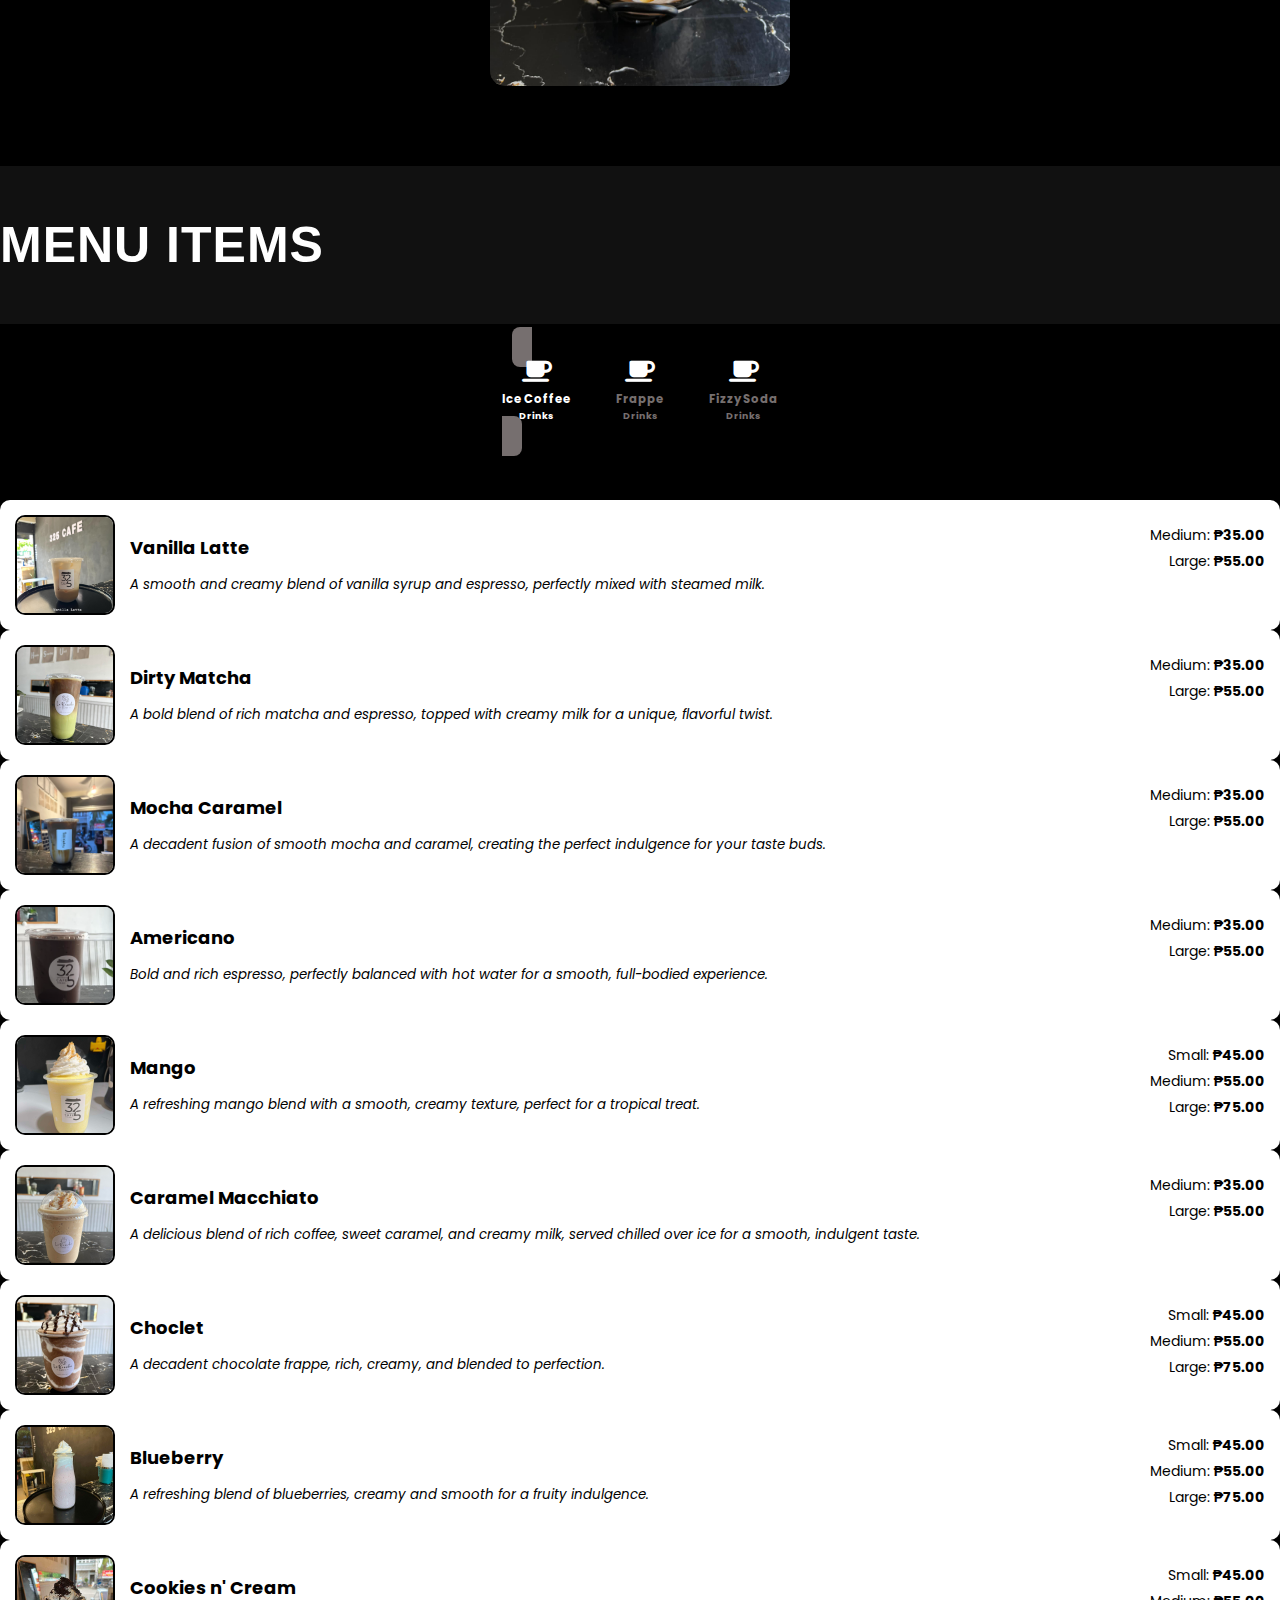
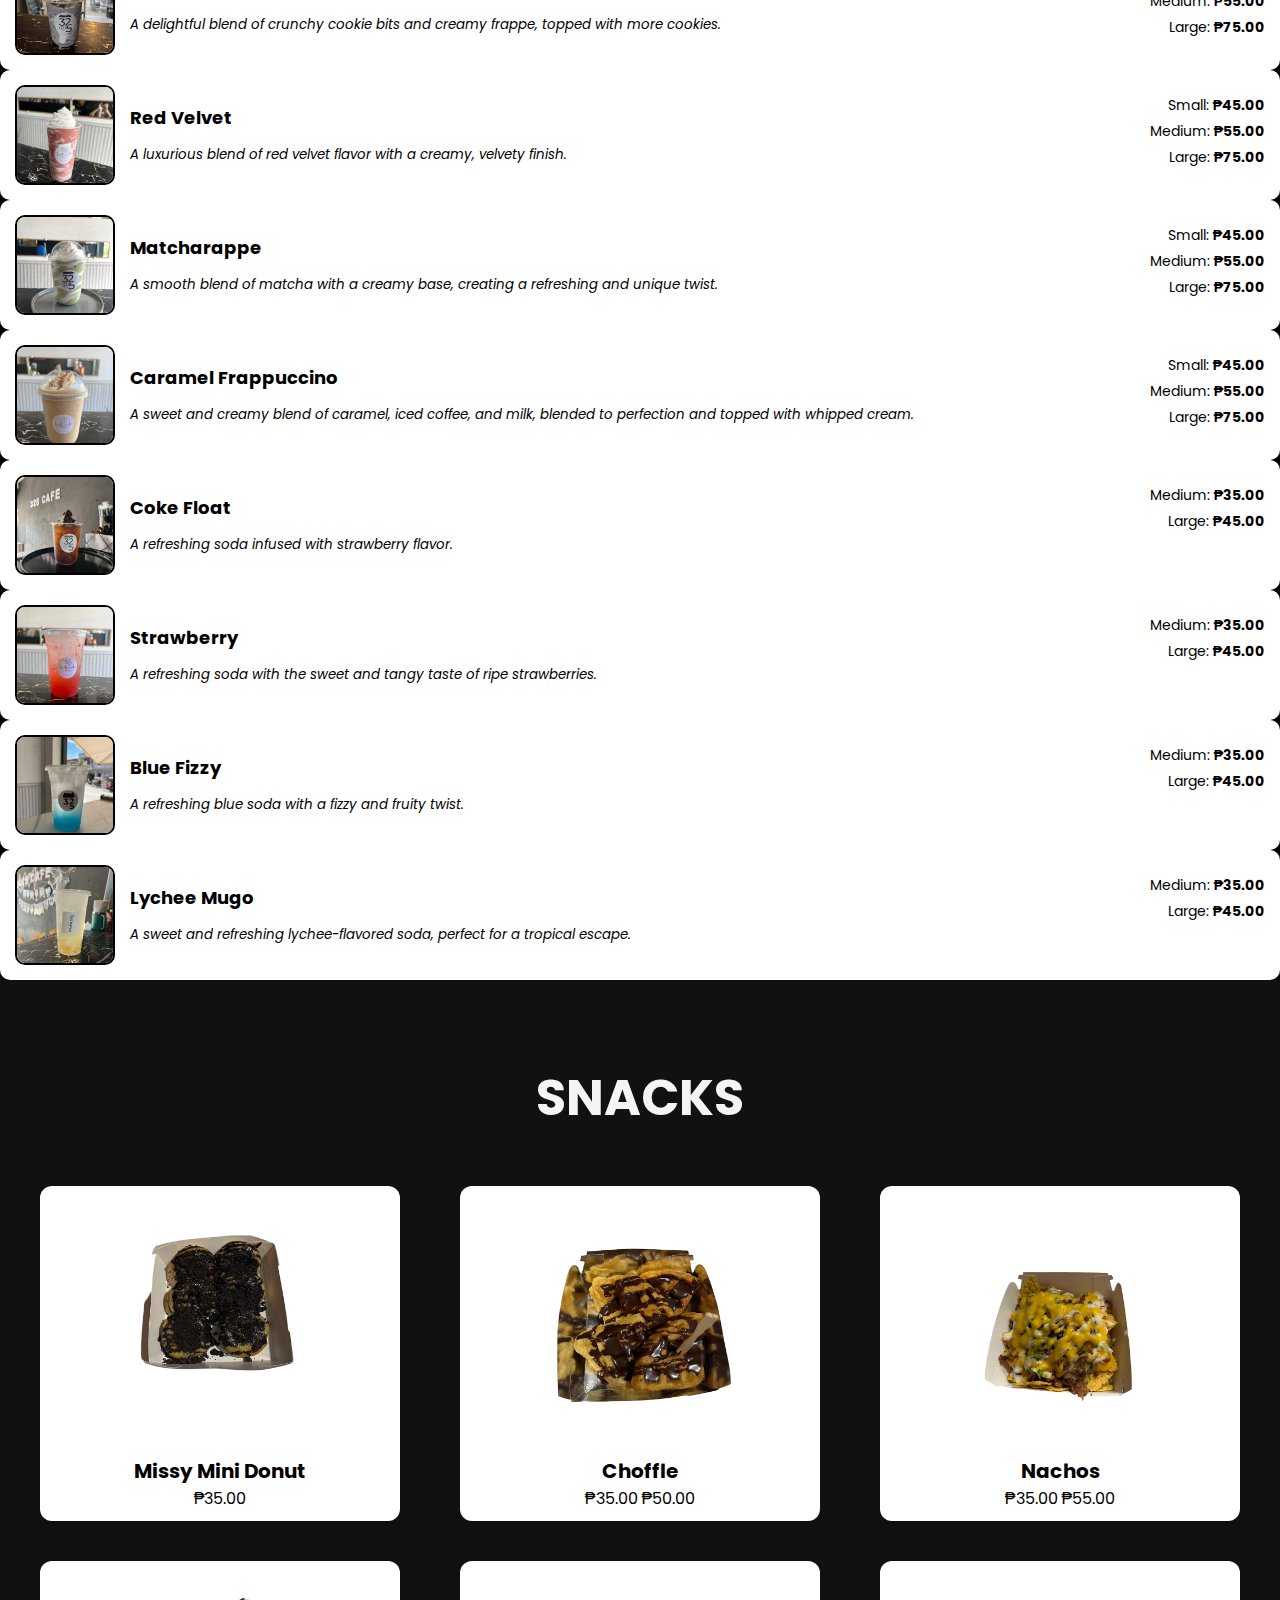
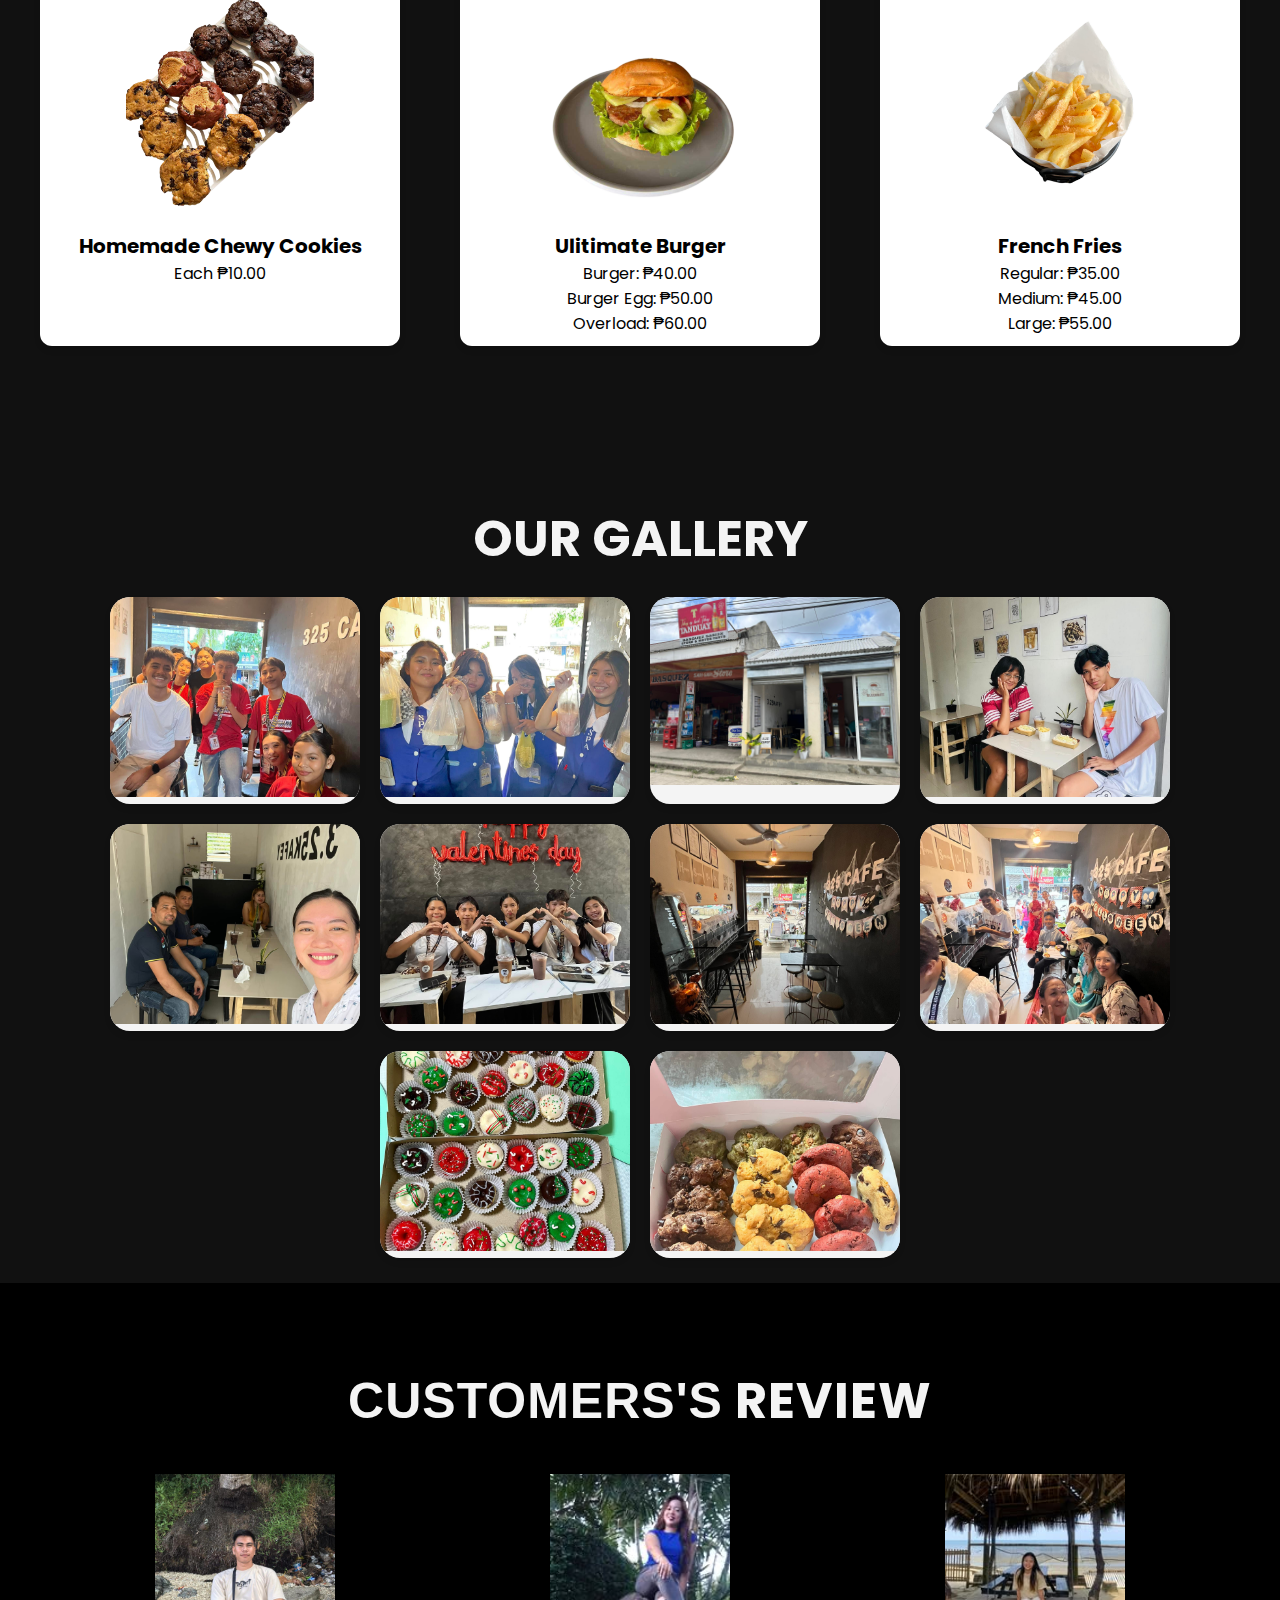
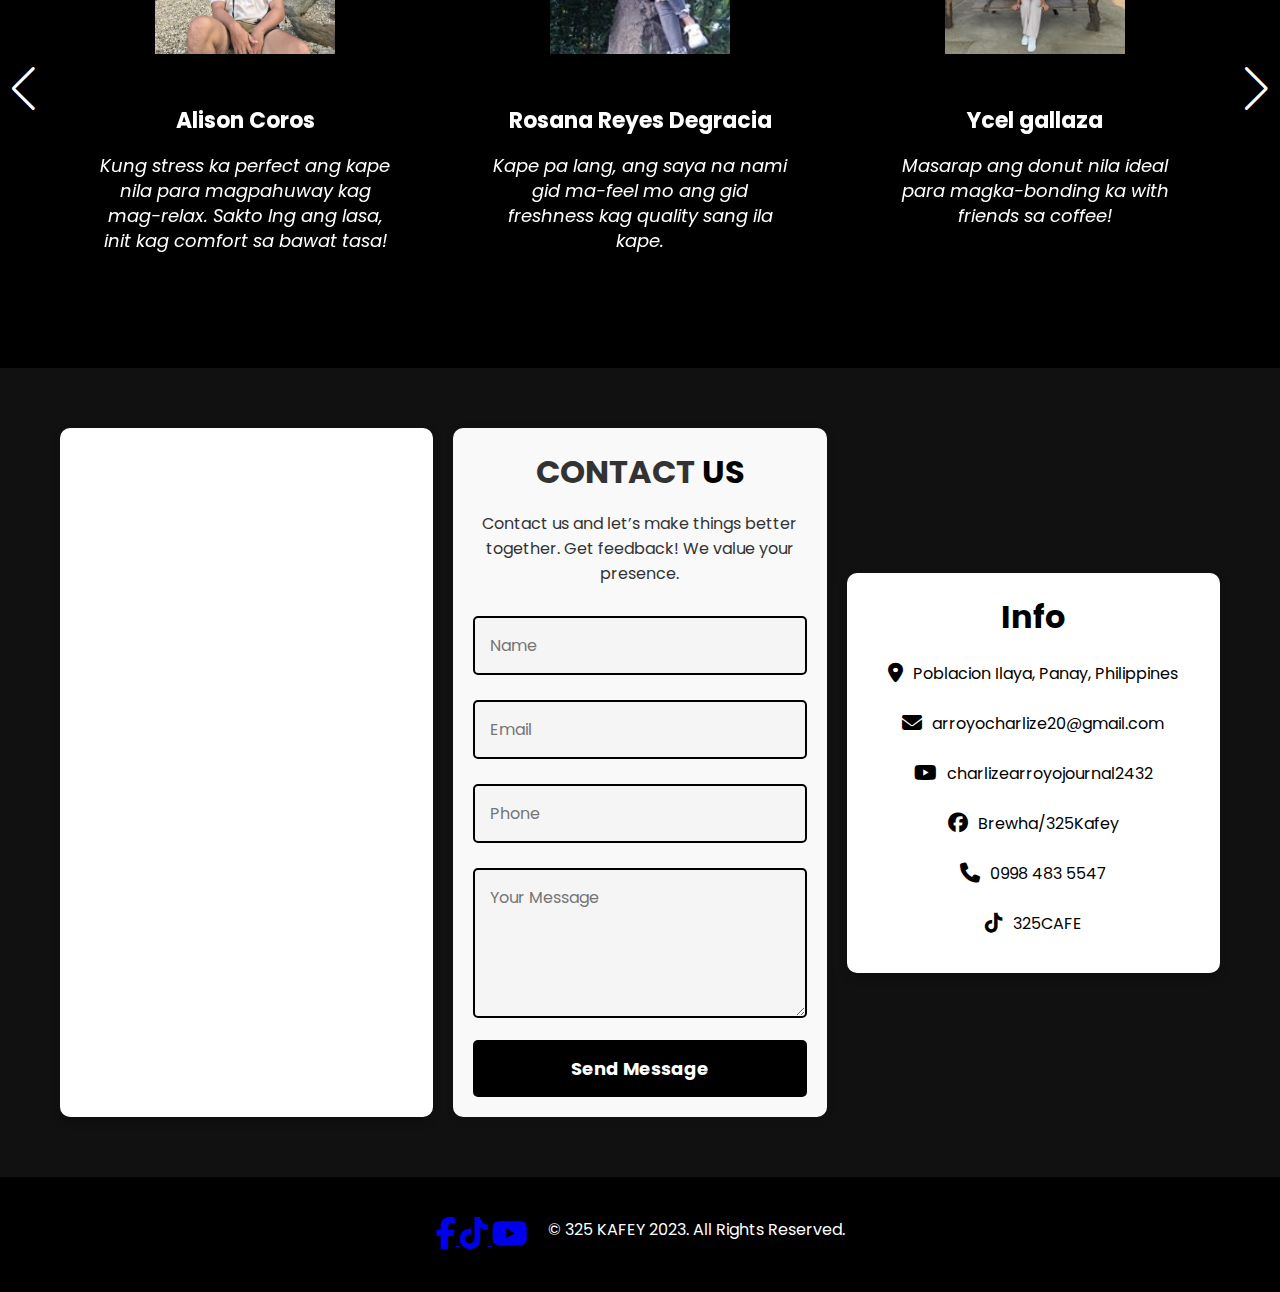
==== commit e9d8ba2b: "Add files via upload" ====
--- a/index.html
+++ b/index.html
@@ -28,29 +28,29 @@
 
 <body>
     <header>
-  
-        <nav class="navbar navbar-expand-lg" id="navbar">
-            <div class="container-fluid">
-                <a class="navbar-brand" href="#" id="logo"><img src="images/logo5.jpg" alt=""></a>
-                <button class="navbar-toggler" type="button" data-bs-toggle="collapse"
-                    data-bs-target="#navbarSupportedContent" aria-controls="navbarSupportedContent"
-                    aria-expanded="false" aria-label="Toggle navigation">
-                    <span><i class="fa-solid fa-bars" style="color:white; font-size: 20px;"></i></span>
-                </button>
-                <div class="collapse navbar-collapse" id="navbarSupportedContent">
-                    <ul class="navbar-nav me-auto mb-2 mb-lg-0 ">
-                        <li class="nav-item"><a href="#home" class="menu-btn">HOME</a></li>
-                        <li class="nav-item"><a href="#about" class="menu-btn">ABOUT</a></li>
-                        <li class="nav-item"><a href="#top-cards" class="menu-btn">BEST</a></li>
-                        <li class="nav-item"><a href="#menu-section" class="menu-btn">MENU</a></li>
-                        <li class="nav-item"><a href="#gallery" class="menu-btn">GALLERY</a></li>
-                        <li class="nav-item"><a href="#reviews" class="menu-btn">REVIEWS</a></li>
-                        <li class="nav-item"><a href="#contact-us" class="menu-btn">CONTACT</a></li>
-
-                    </ul>
-                </div>
-            </div>
-        </nav>
+  <!-- Navbar Start -->
+  <nav class="navbar navbar-expand-lg" id="navbar">
+    <div class="container-fluid">
+        <a class="navbar-brand" href="#" id="logo"><img src="images/logo5.jpg" alt="Logo" style="width: 150px;"></a>
+        <button class="navbar-toggler" type="button" data-bs-toggle="collapse"
+            data-bs-target="#navbarSupportedContent" aria-controls="navbarSupportedContent"
+            aria-expanded="false" aria-label="Toggle navigation">
+            <span><i class="fa-solid fa-bars" style="color:white; font-size: 20px;"></i></span>
+        </button>
+        <div class="collapse navbar-collapse" id="navbarSupportedContent">
+            <ul class="navbar-nav me-auto mb-2 mb-lg-0">
+                <li class="nav-item"><a href="#home" class="menu-btn">HOME</a></li>
+                <li class="nav-item"><a href="#about" class="menu-btn">ABOUT</a></li>
+                <li class="nav-item"><a href="#top-cards" class="menu-btn">BEST</a></li>
+                <li class="nav-item"><a href="#menu-section" class="menu-btn">MENU</a></li>
+                <li class="nav-item"><a href="#gallery" class="menu-btn">GALLERY</a></li>
+                <li class="nav-item"><a href="#reviews" class="menu-btn">REVIEWS</a></li>
+                <li class="nav-item"><a href="#contact-us" class="menu-btn">CONTACT</a></li>
+            </ul>
+        </div>
+    </div>
+</nav>
+<!-- Navbar End -->
         
   
 </header>
@@ -116,38 +116,65 @@
 
 
 
-
-
-
-        <!-- top cards start -->
-        <section id="top-cards">
-            <div class="heading2">BEST <span> SELLER</span></div>
-            <div class="container">
-                <div class="row">
-
-                    <div class="col-md-4 py-3 py-md-0">
-                        <div class="card">
-                            <img src="./images/menu21.jpg" alt="">
-                        </div>
-                    </div>
-
-                    <div class="col-md-4 py-3 py-md-0">
-                        <div class="card">
-                            <img src="./images/item12.jpg" alt="">
-                        </div>
-                    </div>
-
-                    <div class="col-md-4 py-3 py-md-0">
-                        <div class="card">
-                            <img src="./images/menu35.jpg" alt="">
-                        </div>
-                    </div>
-                    
-
-                </div>
-            </div>
-        </section>
-        <!-- top cards end -->
+<!-- Best Seller Section -->
+<section id="top-cards">
+    <div class="heading2">BEST <span>SELLER</span></div>
+    <div class="container">
+        <div class="row">
+
+            <!-- Product Item 1 -->
+            <div class="item">
+                <div class="item-inner">
+                    <!-- Front -->
+                    <div class="item-front">
+                        <img src="images/menu21.jpg" alt="Cappuccino Delight">
+                    </div>
+                    <!-- Back -->
+                    <div class="item-back">
+                        <h3>Cappuccino Delight</h3>
+                        <p>A smooth and creamy coffee topped with luscious froth, perfect for a relaxing afternoon.</p>
+                        <div class="price">$19.99</div> <!-- Price Section -->
+                    </div>
+                </div>
+            </div>
+
+            <!-- Product Item 2 -->
+            <div class="item">
+                <div class="item-inner">
+                    <!-- Front -->
+                    <div class="item-front">
+                        <img src="images/item12.jpg" alt="Latte Artistry">
+                    </div>
+                    <!-- Back -->
+                    <div class="item-back">
+                        <h3>Latte Artistry</h3>
+                        <p>A masterpiece in a cup with beautiful latte art and a rich, velvety taste.</p>
+                        <div class="price">$19.99</div> <!-- Price Section -->
+                    </div>
+                </div>
+            </div>
+
+            <!-- Product Item 3 -->
+            <div class="item">
+                <div class="item-inner">
+                    <!-- Front -->
+                    <div class="item-front">
+                        <img src="images/menu35.jpg" alt="Espresso Shot">
+                    </div>
+                    <!-- Back -->
+                    <div class="item-back">
+                        <h3>Espresso Shot</h3>
+                        <p>Bold and energizing espresso, crafted to kickstart your day with a burst of flavor.</p>
+                        <div class="price">$19.99</div> <!-- Price Section -->
+                    </div>
+                </div>
+            </div>
+
+        </div>
+    </div>
+</section>
+<!-- Best Seller Section End -->
+
 
 
 <!-- Product Section Start -->
@@ -755,7 +782,15 @@
 
 </script>
 
-
+<script>
+    // Enable flip on click
+    const items = document.querySelectorAll('.item-inner');
+    items.forEach(item => {
+        item.addEventListener('click', () => {
+            item.classList.toggle('flipped'); // Toggle the 'flipped' class when the item is clicked
+        });
+    });
+</script>
 
      <script>
         window.onscroll = function() {
--- a/style.css
+++ b/style.css
@@ -192,18 +192,22 @@
 
 
 /* about section start */
-/* About Section Adjustments */
+/* About Section Background */
 #about {
     width: 100%;
     min-height: 100vh;
     display: flex;
-    flex-direction: column; /* Stack heading first, then content */
-    justify-content: flex-start; /* Align content to the top */
+    flex-direction: column;
+    justify-content: flex-start;
     align-items: center;
-    padding: 0; /* Remove padding */
-    background-color: #111;
-    color: #111;
-}
+    padding: 0;
+    background-image: url('images/wallpaper.jpg'); /* Replace with your image path */
+    background-size: cover; /* Ensures the background image covers the entire section */
+    background-position: center; /* Centers the background image */
+    background-repeat: no-repeat; /* Prevents the image from repeating */
+    color: #f4f4f4; /* Text color for better readability on dark backgrounds */
+}
+
 
 #about .heading {
     text-align: center;
@@ -285,112 +289,177 @@
 
 
 
-
-/* top cards start */
+/* Best Seller Section Styles */
 #top-cards {
-    width: 100%;
     padding: 60px 20px;
-    background: #111;
-}
-
+    background-image: url('images/wallpaper.jpg'); /* Replace with your background image path */
+    background-size: cover;
+    background-position: center;
+    background-repeat: no-repeat;
+    color: #fff;
+    text-align: center;
+}
+
+/* Heading for the Best Seller Section */
 .heading2 {
-    color: #f4f4f4;
-    text-align: center;
     font-size: 50px;
     font-weight: bold;
-    margin-bottom: 30px;
+    margin: 30px 0;
+    color: #f4f4f4;
 }
 
 .heading2 span {
     color: #f4f4f4; /* Accent color for the span */
 }
 
-#top-cards .container {
-    margin-top: 30px;
-}
-
-#top-cards .row {
+/* Flexbox layout for products */
+.container {
     display: flex;
     flex-wrap: wrap;
-    justify-content: space-around; /* Even space between cards */
-}
-
-#top-cards .card {
+    justify-content: center;
+    gap: 20px;
+    padding: 20px;
+}
+
+/* Flip Item Styles */
+.item {
+    width: 300px;
+    height: 400px;
+    perspective: 1000px;
+}
+
+.item-inner {
+    position: relative;
+    width: 100%;
+    height: 100%;
+    transform-style: preserve-3d;
+    transition: transform 0.8s ease-in-out;
+}
+
+.item-inner.flipped {
+    transform: rotateY(180deg);
+}
+
+.item-front, .item-back {
+    position: absolute;
+    width: 100%;
+    height: 100%;
+    backface-visibility: hidden;
     border-radius: 15px;
     overflow: hidden;
-    transition: transform 0.3s ease, box-shadow 0.3s ease, background-color 0.3s ease; /* Added transition for background color */
-    cursor: pointer;
     box-shadow: 0px 4px 8px rgba(0, 0, 0, 0.2);
-    display: flex;
-    justify-content: center; /* Center the image inside the card */
+}
+
+/* Front Side */
+.item-front {
+    background: #000;
+}
+
+.item-front img {
+    width: 100%;
+    height: 100%;
+    object-fit: cover;
+    transition: transform 0.3s ease, opacity 0.3s ease;
+}
+
+/* Hover Effect on Front Image */
+.item-front:hover img {
+    transform: scale(1.1); /* Slight zoom-in effect */
+    opacity: 0.8; /* Slight transparency effect */
+}
+
+/* Back Side */
+.item-back {
+    background: #fff;
+    color: #000;
+    transform: rotateY(180deg);
+    display: flex;
+    flex-direction: column;
+    justify-content: center;
     align-items: center;
-    position: relative;
-    background-color: #f4f4f4; /* Default background for the card */
-}
-
-#top-cards .card img {
-    width: 100%;
-    height: auto;
-    object-fit: cover;
-    border-radius: 10px;
-}
-
-#top-cards .card:hover {
-    transform: translateY(-5px);
-    box-shadow: 0px 6px 12px rgba(0, 0, 0, 0.3);
-    background-color: #000; /* Black background on hover */
-}
-
-#top-cards .card:hover img {
-    opacity: 0.7; /* Reduce image opacity to create the hover effect */
-}
-
-/* Mobile responsiveness */
+    padding: 20px;
+    text-align: center;
+}
+
+.item-back h3 {
+    font-size: 24px;
+    margin-bottom: 10px;
+}
+
+.item-back p {
+    font-size: 16px;
+    color: #000;
+}
+
+/* Price Styling on the Back */
+.item-back .price {
+    font-size: 24px;
+    font-weight: bold;
+    color: #000;
+    margin-top: 20px;
+    padding: 10px;
+    background-color: #fff;
+    border-radius: 5px;
+    display: inline-block;
+}
+
+/* Navbar Link Styling */
+.navbar-nav .nav-item .menu-btn {
+    text-decoration: none; /* Remove underline */
+    color: white; /* White color for text */
+}
+
+/* Optional: You can add a custom hover effect if you want */
+.navbar-nav .nav-item .menu-btn:hover {
+    text-decoration: none; /* Ensure no underline on hover */
+    color: #f4f4f4; /* Lighter color when hovered */
+}
+
+/* Navbar Styling */
+.navbar {
+    background-color: #333;
+}
+
+/* Navbar Hover Effects */
+.navbar-nav .nav-item .menu-btn:hover {
+    color: #f4f4f4; /* Change color on hover */
+}
+
+/* Hide menu item names when clicking on Best Seller */
+#top-cards:active .navbar-nav .nav-item .menu-btn {
+    display: none; /* This hides the menu items when the Best Seller section is clicked */
+}
+
+/* Responsive Design */
 @media screen and (max-width: 768px) {
-    #top-cards .row {
+    .container {
         flex-direction: column;
         align-items: center;
     }
 
+    .item {
+        width: 90%;
+        margin-bottom: 20px;
+    }
+
     .heading2 {
-        font-size: 40px; /* Slightly smaller heading */
-    }
-
-    #top-cards .card {
-        width: 90%; /* Make the cards full width on smaller screens */
-        margin-bottom: 20px;
+        font-size: 40px;
     }
 }
 
 @media screen and (max-width: 576px) {
+    .item {
+        width: 100%;
+    }
+
     .heading2 {
-        font-size: 30px; /* Smaller font size on very small screens */
-    }
-
-    #top-cards .card {
-        width: 100%; /* Full-width cards on extra small screens */
-        margin-bottom: 15px; /* Reduced space between cards */
-    }
-
-    #top-cards .card img {
-        height: 250px; /* Limit image height on smaller screens */
-    }
-}
-
-/* top cards end */
-
-
-
+        font-size: 30px;
+    }
+}
 
 
 
 /* General Styling */
-body {
-    font-family: 'Poppins', sans-serif; /* Apply the Poppins font */
-    color: white; /* Make text white */
-    background-color: #111; /* Dark background */
-}
-
 /* Product Section */
 .product-section {
     background-color: #111; /* Section background */
@@ -405,33 +474,27 @@
     text-transform: uppercase;
 }
 
-
-h1 {
-    font-size: 36px;
-    font-weight: bold;
-}
-
 /* CSS rule to change the font color of h2 tags */
 #menu-section h2 {
     color: white !important;
-    font-weight: bold !important; /* Force the bold style */
+    font-weight: bold !important;
 }
 
 /* Center the Selection Menu */
 .nav-pills {
     display: flex;
-    justify-content: center; /* Centers the menu horizontally */
-    align-items: center; /* Ensures vertical alignment */
-    gap: 15px; /* Adds spacing between the tabs */
+    justify-content: center;
+    align-items: center;
+    gap: 15px;
     margin-bottom: 20px;
     padding: 10px 0;
-    border-bottom: 2px solid #000; /* Optional for visual separation */
+    border-bottom: 2px solid #000;
 }
 
 .nav-pills .nav-link {
     border: none;
     background-color: transparent;
-    color: #766f6f !important; /* Set the text color to the desired shade */
+    color: #766f6f !important;
     font-size: 14px;
     font-weight: bold;
     text-align: center;
@@ -444,20 +507,19 @@
     margin-bottom: 5px;
     display: block;
     font-size: 24px;
-    color: #fff !important; /* Set the icon color to the desired shade */
+    color: #fff !important;
 }
 
 .nav-pills .nav-link.active {
-    background-color: #766f6f !important; /* Active tab background color */
-    color: #fff !important; /* White text for active tab */
+    background-color: #766f6f !important;
+    color: #fff !important;
     border-radius: 8px;
 }
 
 .nav-pills .nav-link:hover {
-    background-color: #5e5c5c !important; /* Slightly darker shade for hover effect */
-    color: #000 !important; /* White text on hover */
-}
-
+    background-color: #5e5c5c !important;
+    color: #000 !important;
+}
 
 /* Product Cards */
 .product-card {
@@ -466,7 +528,7 @@
     display: flex;
     align-items: center;
     padding: 15px;
-    position: relative; /* Allows for absolute positioning of price */
+    position: relative;
     transition: all 0.3s ease;
 }
 
@@ -485,19 +547,19 @@
 
 .product-info {
     padding-left: 15px;
-    max-width: 70%; /* Limit the width of product info */
+    max-width: 70%;
 }
 
 .product-info h5 {
     font-size: 18px;
     font-weight: bold;
     margin: 0 0 10px;
-    color: #000; /* Product name color set to black */
+    color: #000;
 }
 
 .product-info small {
     font-style: italic;
-    color: #000; /* Description text color set to black */
+    color: #000;
 }
 
 /* Price Container */
@@ -511,7 +573,7 @@
 .product-price p {
     font-size: 14px;
     margin: 5px 0;
-    color: #000; /* Price text color set to black */
+    color: #000;
 }
 
 .product-price p span {
@@ -523,9 +585,8 @@
     padding-top: 20px;
 }
 
-/* Make all text inside the tab content black */
 .tab-pane {
-    color: #000; /* Set all text inside the tab content to black */
+    color: #000;
 }
 
 /* Responsive Design */
@@ -545,7 +606,7 @@
     }
 
     .product-price {
-        position: static; /* Make price stack below in smaller screen */
+        position: static;
         text-align: center;
         margin-top: 10px;
     }
@@ -566,6 +627,7 @@
         height: 80px;
     }
 }
+
 
 
 
@@ -577,11 +639,18 @@
     width: 100%;
     padding: 60px 20px;
     background-color: #111; /* Black background for the bread section */
+    background-image: url('images/wallpaper.jpg'); /* Path to your image */
+    background-size: cover; /* Ensure the image covers the section */
+    background-position: center; /* Center the image */
     color: #f4f4f4; /* White text */
+    position: relative; /* Allows the background image to be positioned */
+    z-index: 1; /* Ensures background is behind content */
 }
 
 #bread .container {
     text-align: center;
+    position: relative; /* Ensures text is above the background */
+    z-index: 2; /* Makes sure the container text stays on top of the background */
 }
 
 #bread .heading {
@@ -605,7 +674,7 @@
 /* Bread Item Styling */
 #bread .bread-item {
     text-align: center;
-    background-color: #766f6f; /* Yellow background for the bread items */
+    background-color: #fff; /* Yellow background for the bread items */
     border-radius: 12px; /* Slightly smaller border-radius for a more compact look */
     box-shadow: 0px 4px 6px rgba(0, 0, 0, 0.1); /* Softer shadow */
     padding: 10px; /* Reduced padding for a more compact box */
@@ -689,21 +758,15 @@
 /* Bread section end */
 
 
-
-/* Our Gallery Start */
-/* Global Styles */
-body {
-    background-color: black !important; /* Black background for the entire page */
-    margin: 0;
-    padding: 0;
-    font-family: Arial, sans-serif;
-}
-
 /* Gallery Section Styles */
 #gallery {
     width: 100%;
     background-color: #111; /* Black background for gallery section */
+    background-image: url('images/wallpaper.jpg'); /* Path to your background image */
+    background-size: cover; /* Ensure the background image covers the section */
+    background-position: center; /* Center the background image */
     padding: 25px 0; /* Add padding for spacing */
+    color: #f4f4f4; /* Set color for text */
 }
 
 .heading5 {
@@ -781,7 +844,10 @@
 /* Testimonial Section Styling */
 .review-section {
     padding: 50px 0 30px; /* Reduced bottom padding */
-    background: var(--light-pink-color);
+    background: var(--light-pink-color); /* Optional solid background color */
+    background-image: url('images/wallpaper.jpg'); /* Path to your background image */
+    background-size: cover; /* Ensure the background image covers the section */
+    background-position: center; /* Center the image */
     color: white; /* Default text color */
 }
 
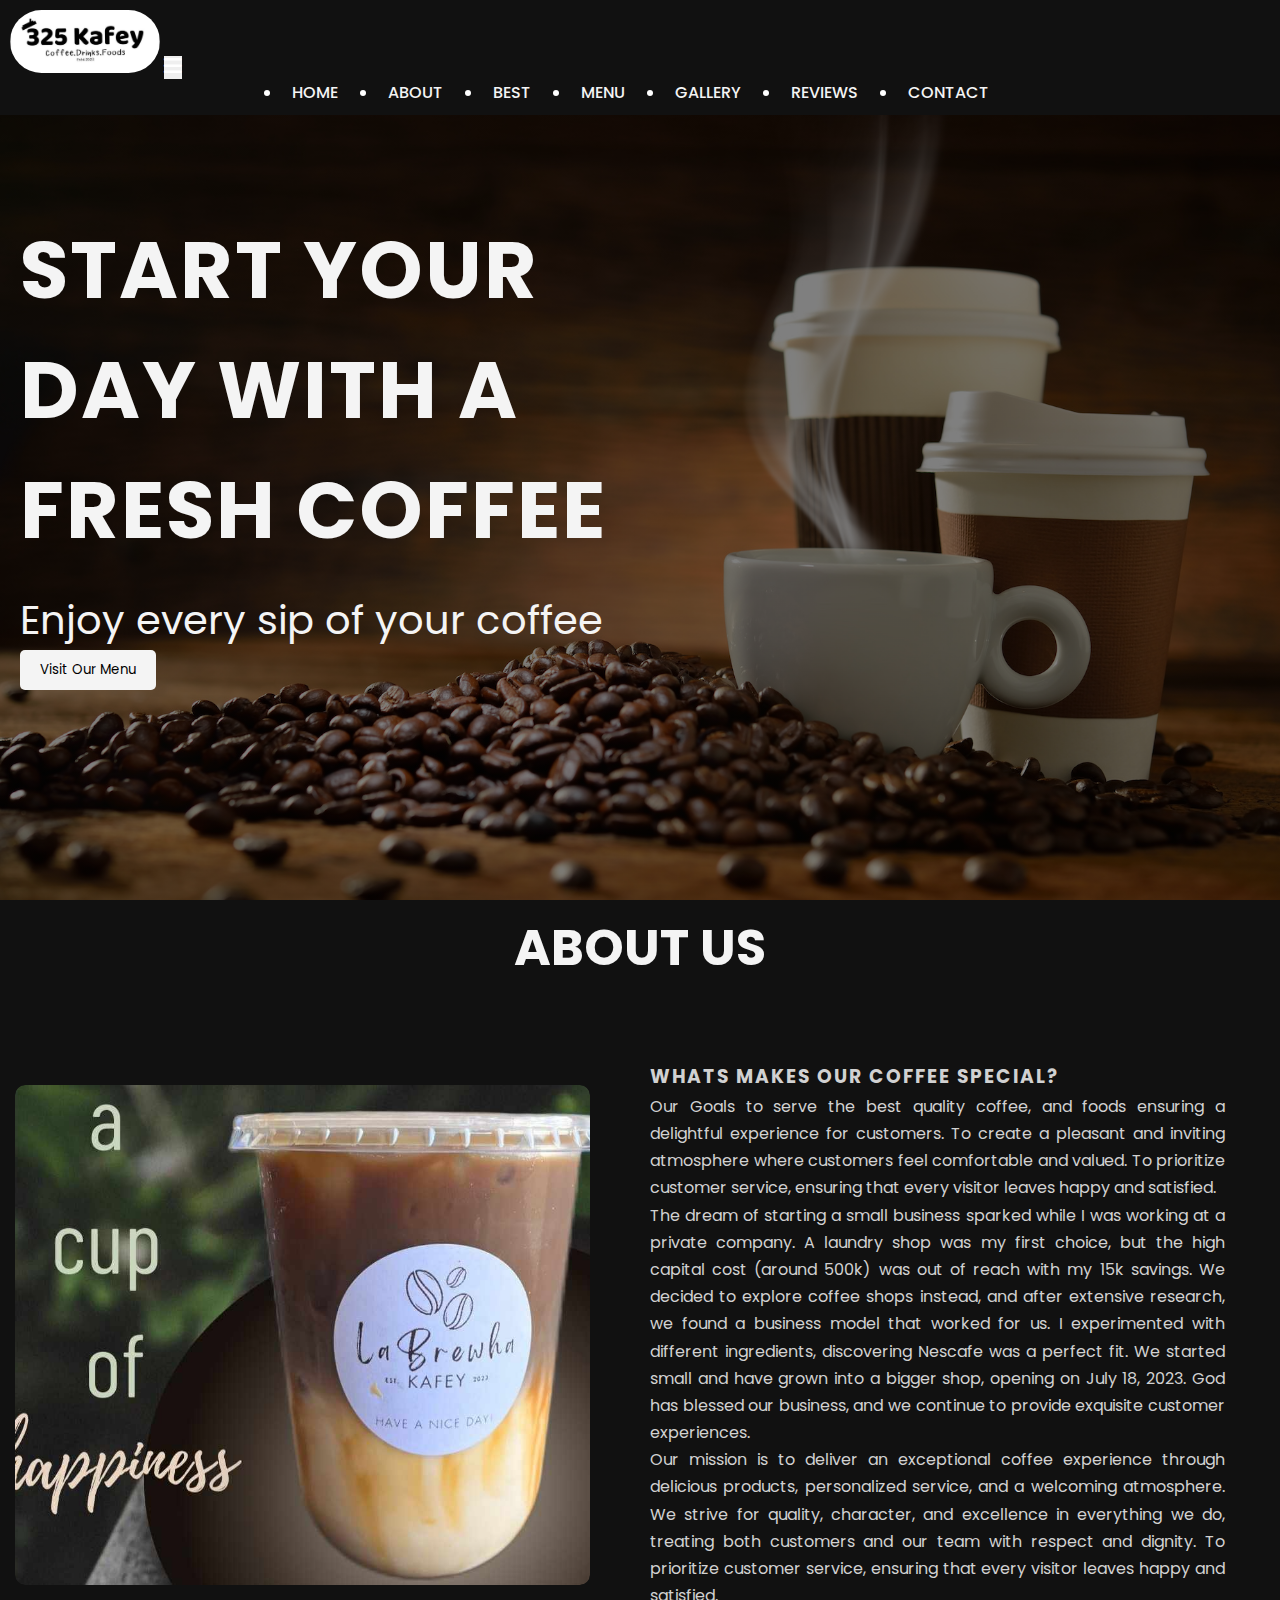
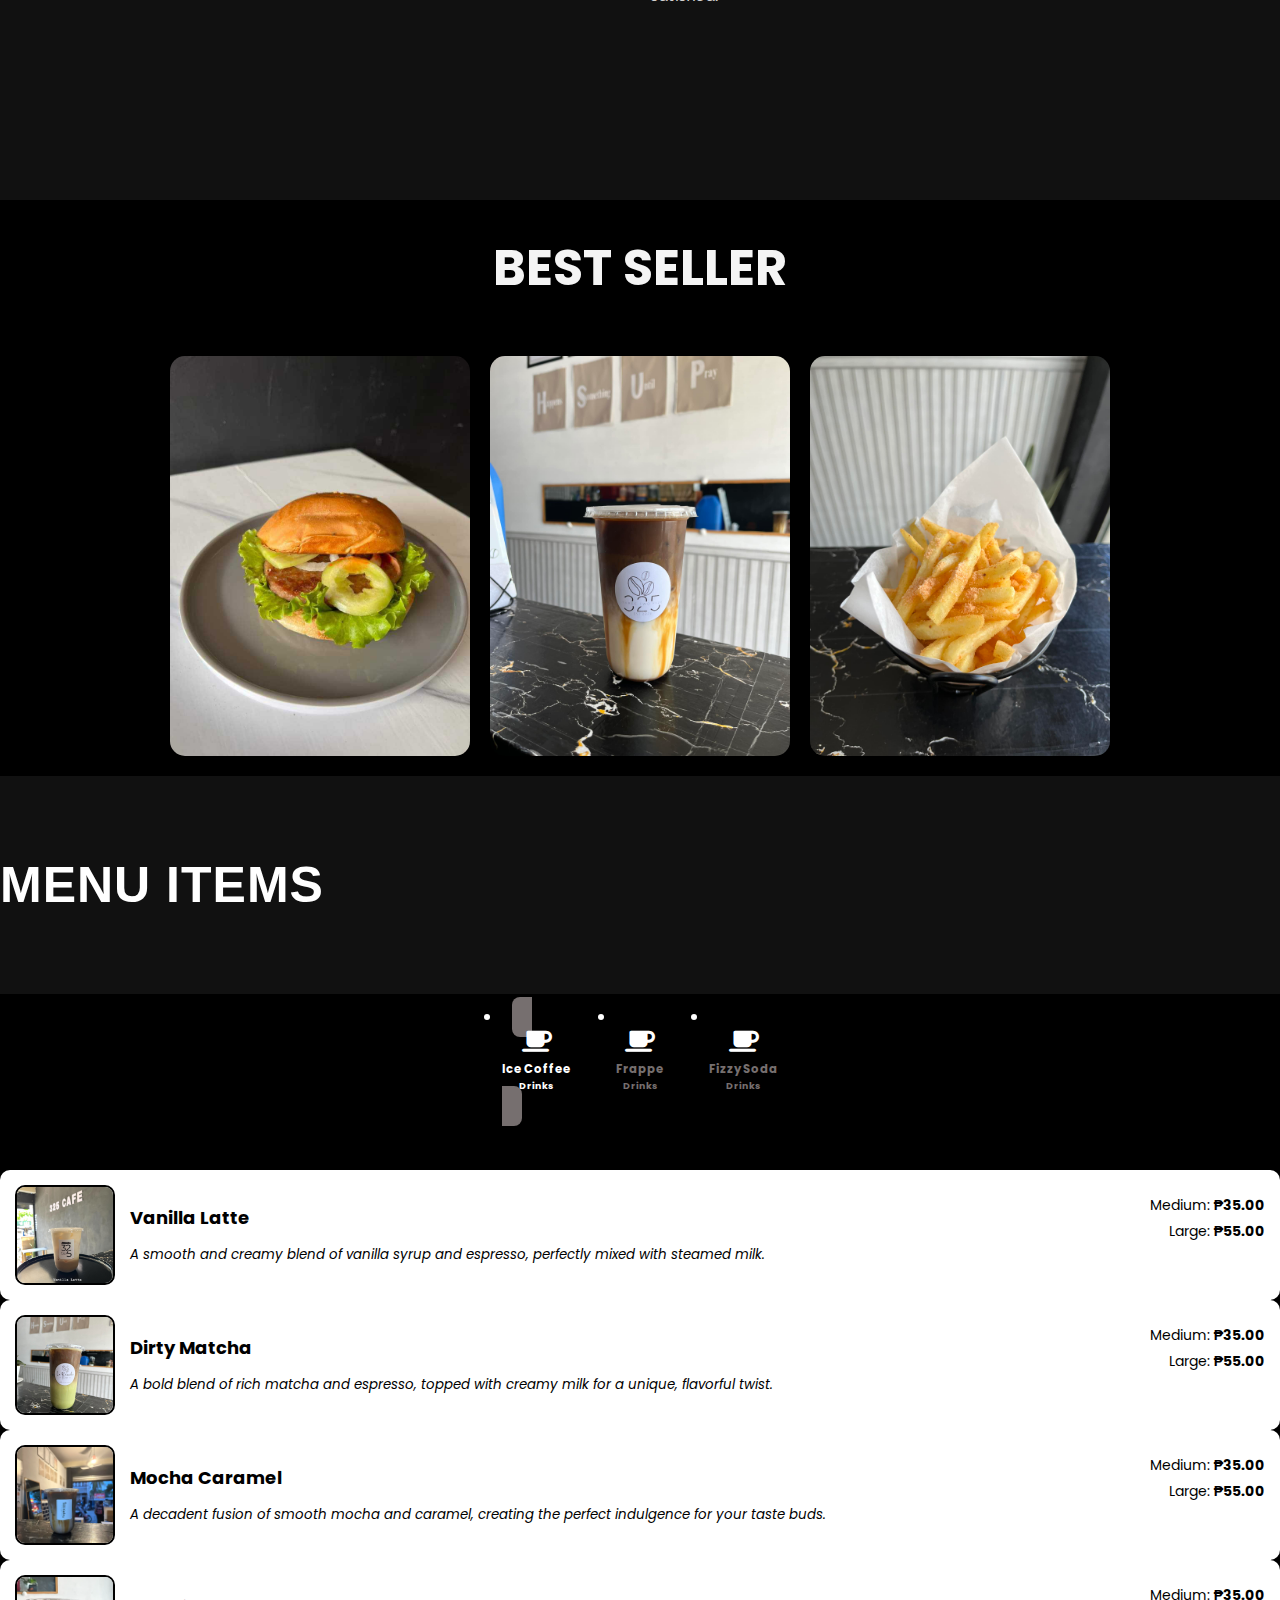
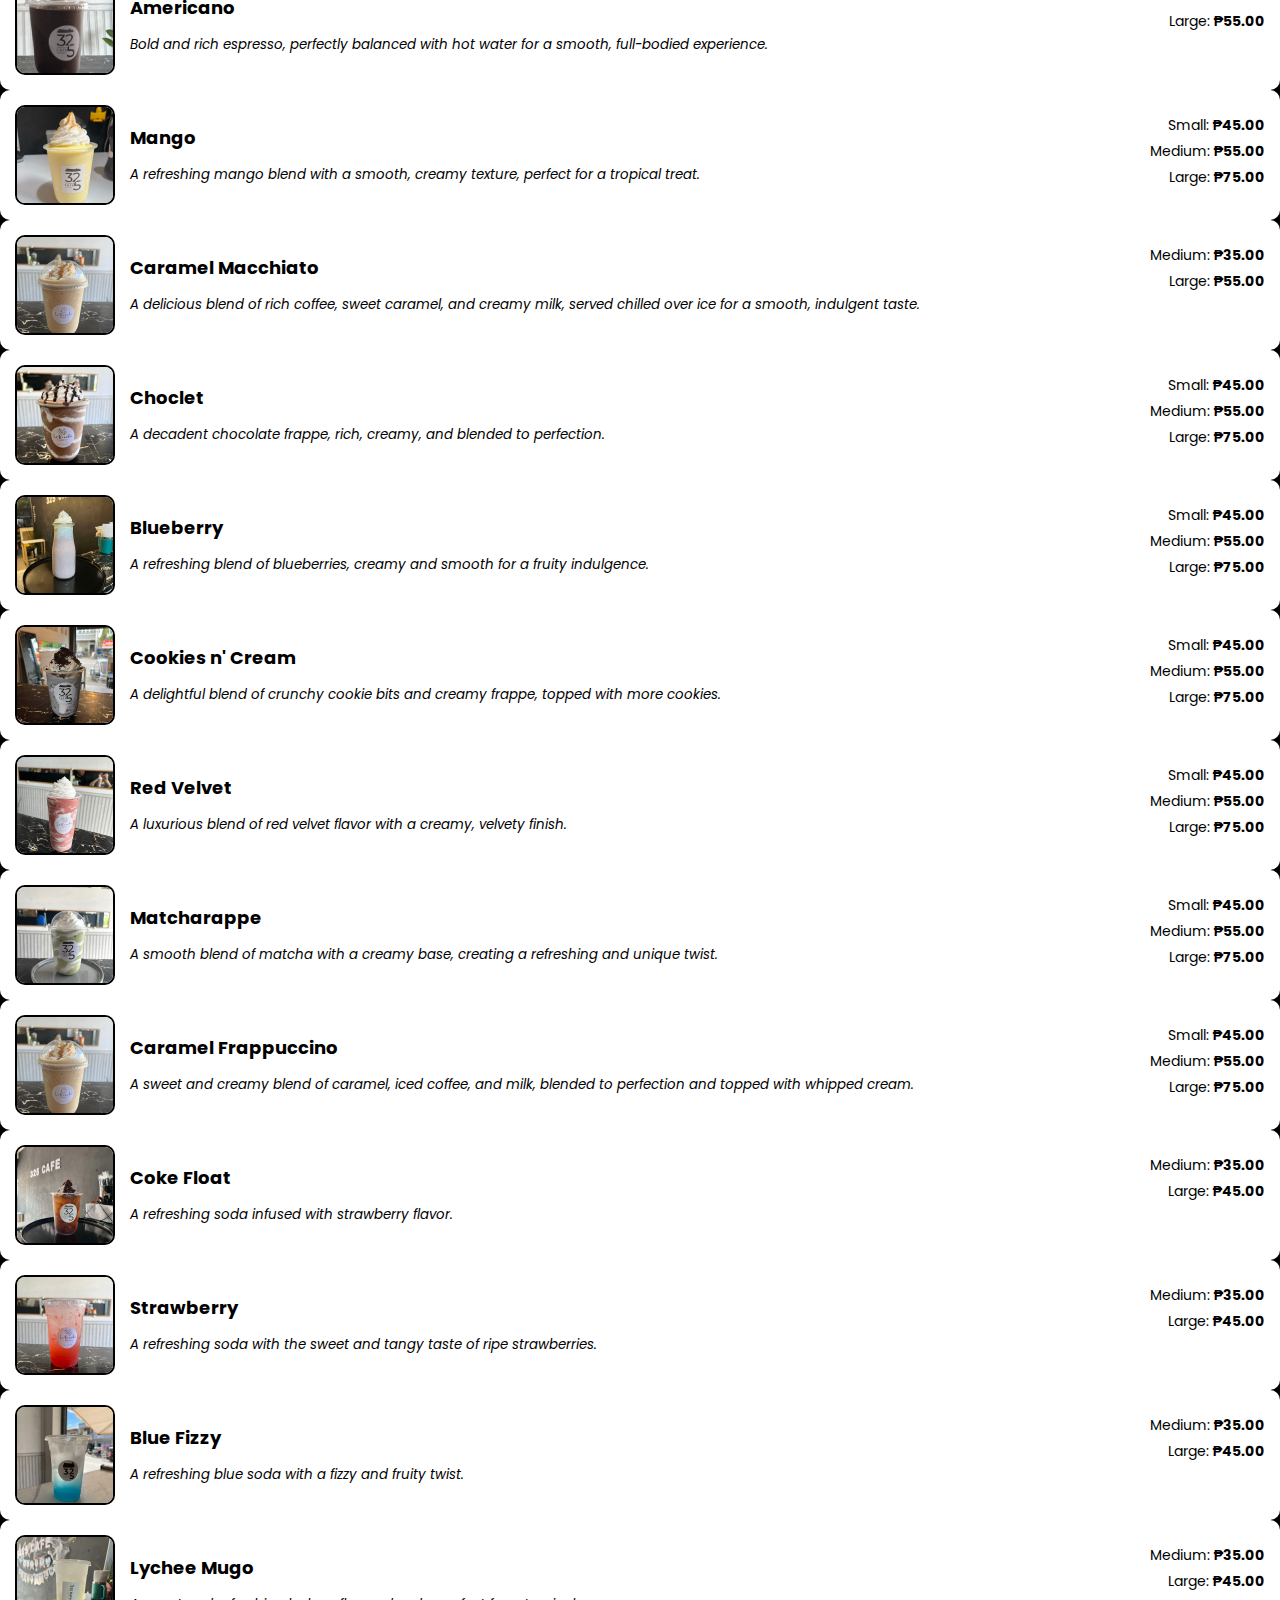
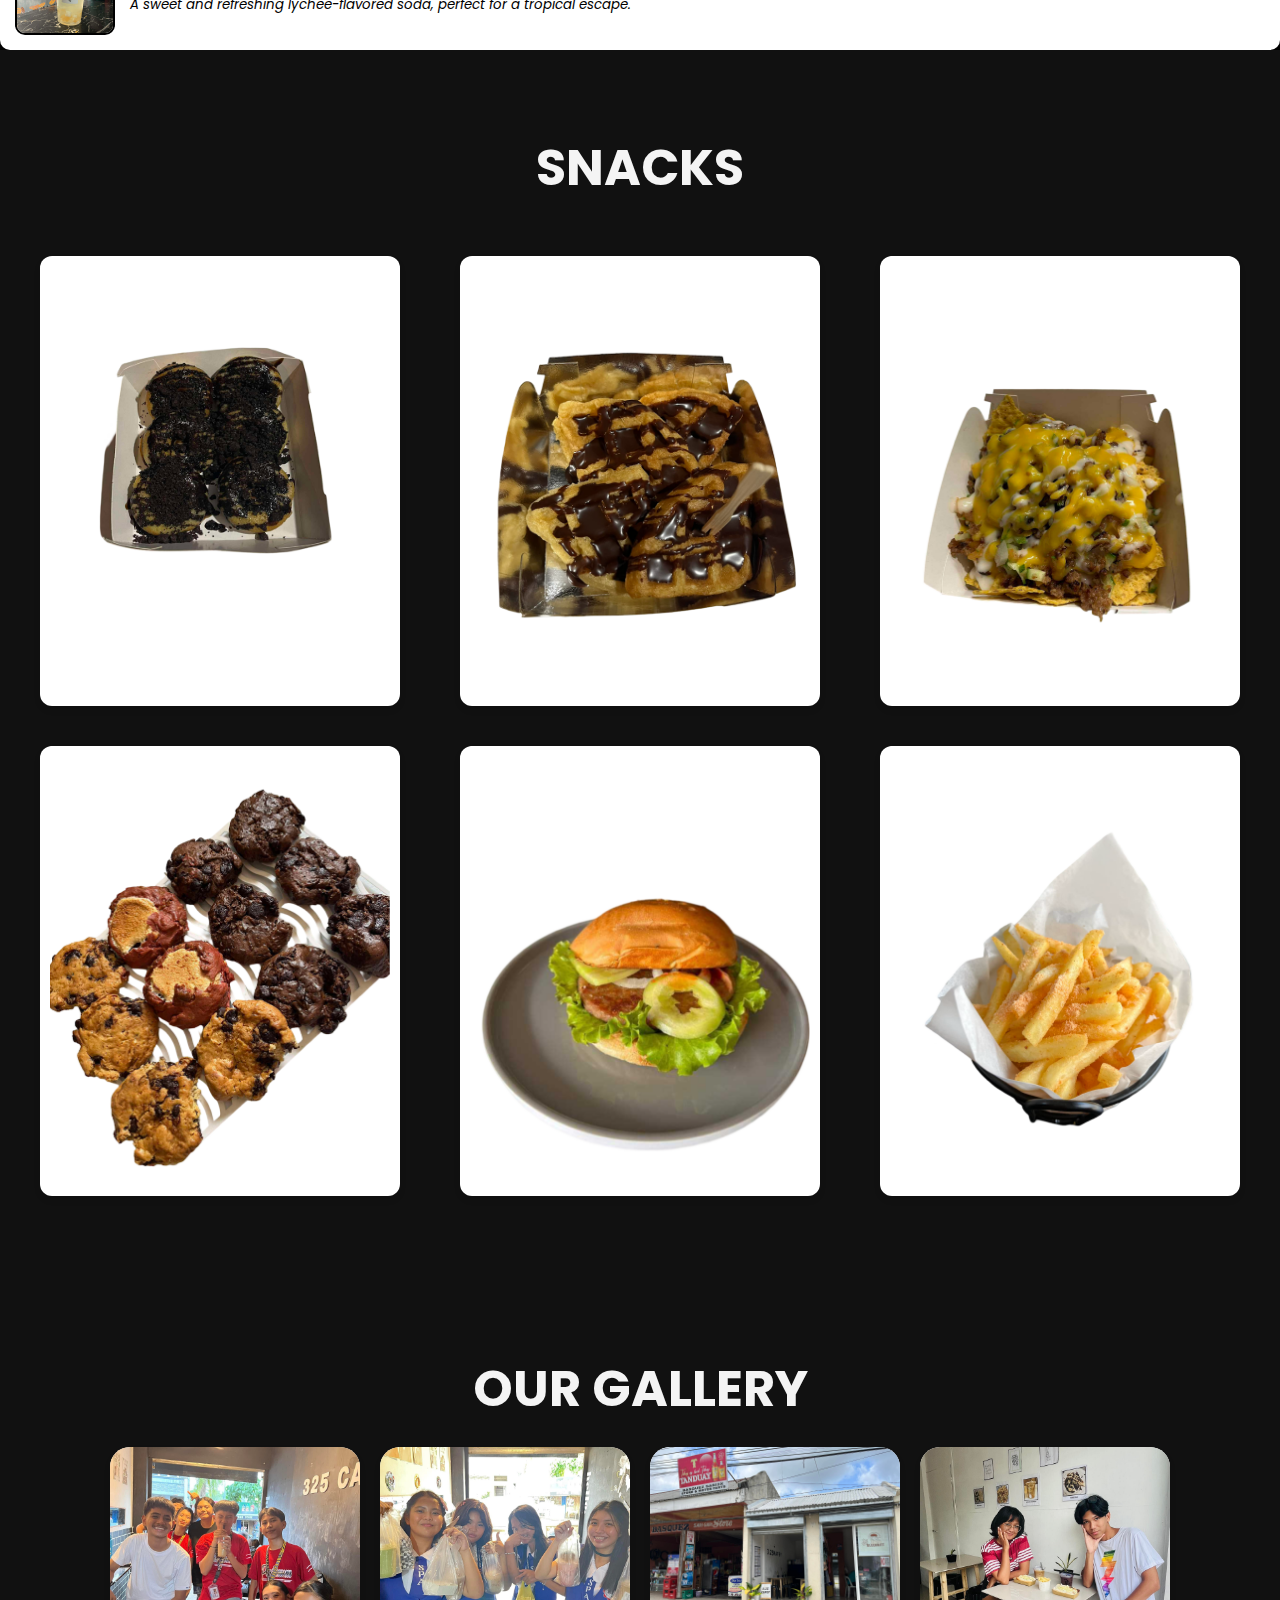
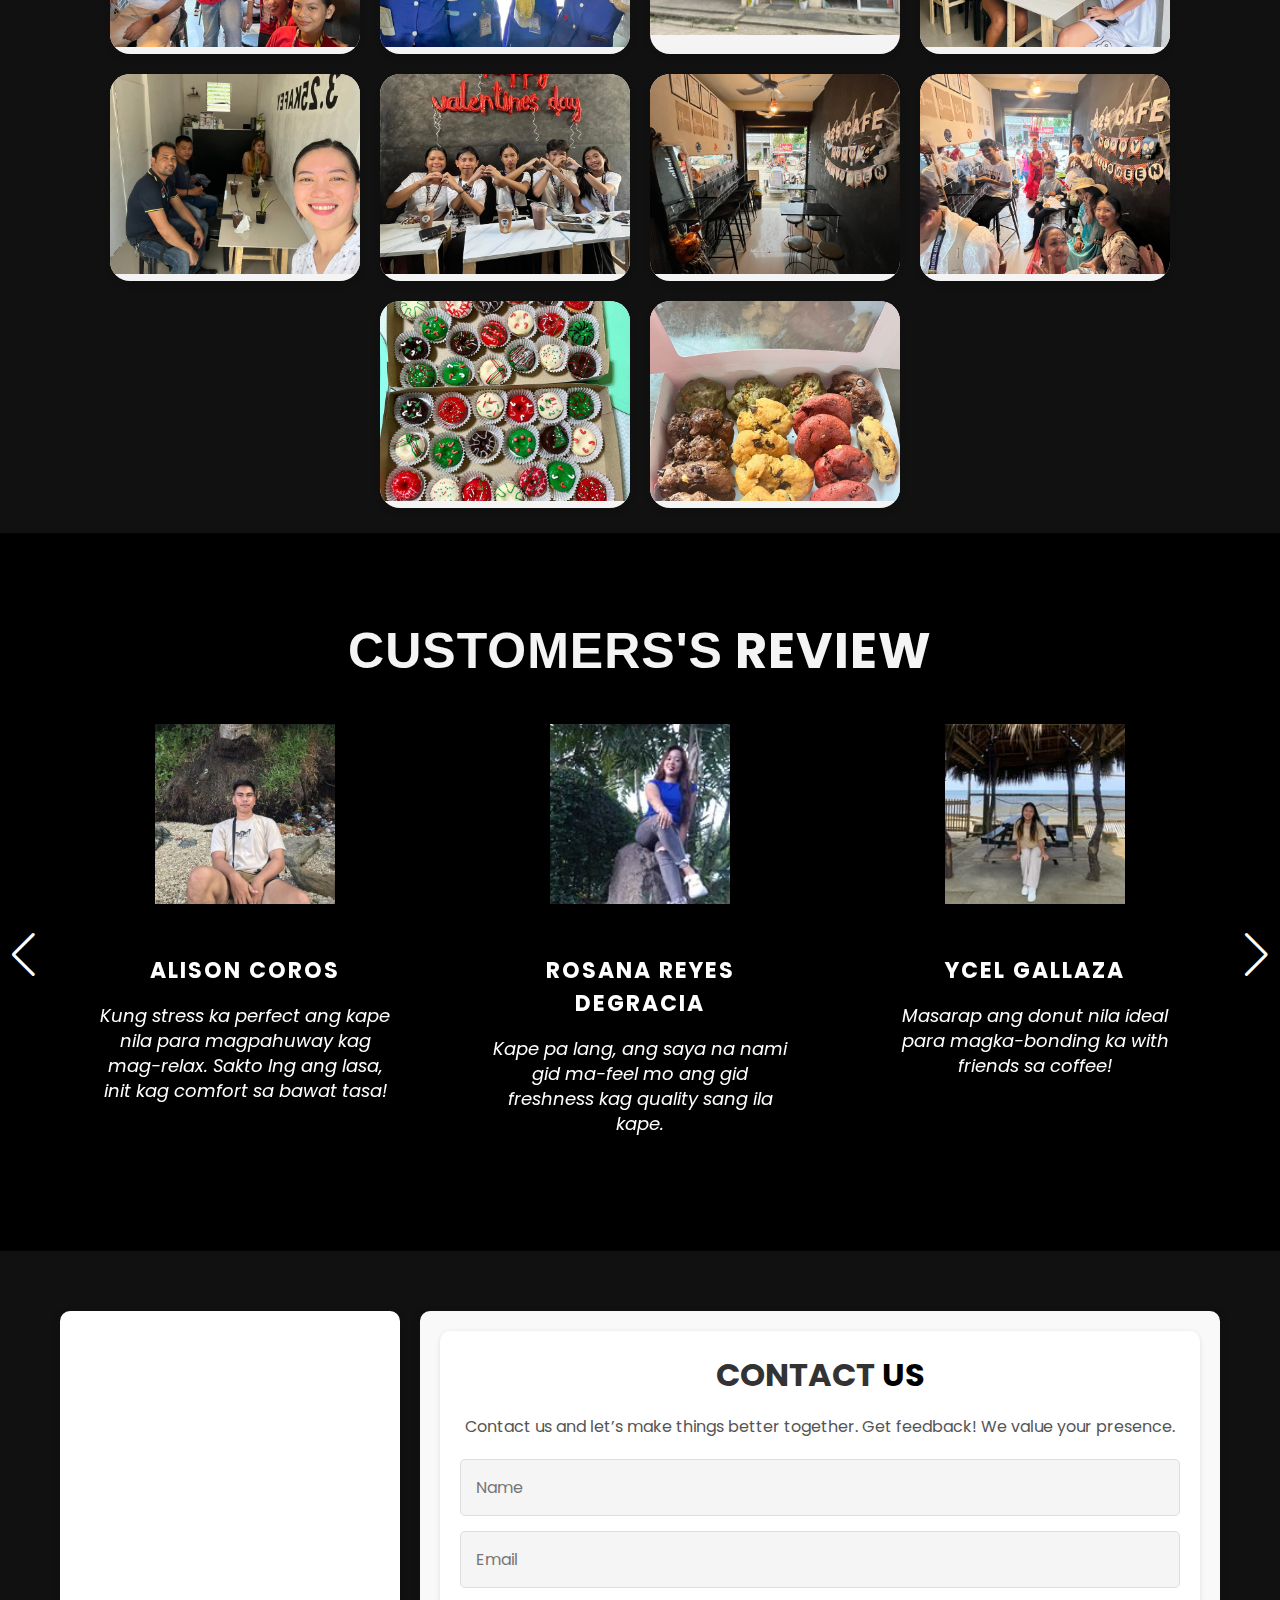
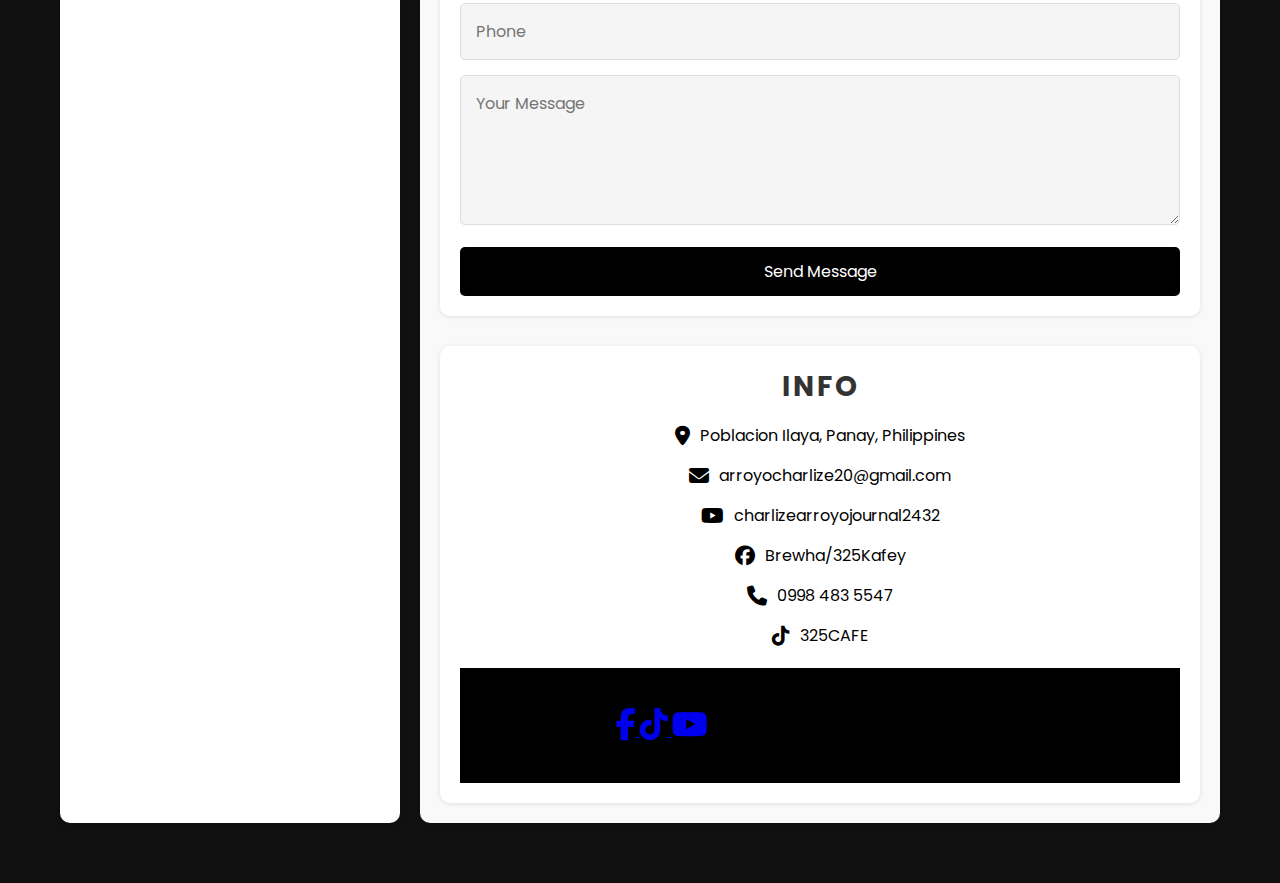
==== commit dc1c66f2: "Add files via upload" ====
--- a/index.html
+++ b/index.html
@@ -116,65 +116,61 @@
 
 
 
-<!-- Best Seller Section -->
-<section id="top-cards">
+ <!-- Best Seller Section -->
+ <section id="top-cards">
     <div class="heading2">BEST <span>SELLER</span></div>
     <div class="container">
-        <div class="row">
-
-            <!-- Product Item 1 -->
-            <div class="item">
-                <div class="item-inner">
-                    <!-- Front -->
-                    <div class="item-front">
-                        <img src="images/menu21.jpg" alt="Cappuccino Delight">
-                    </div>
-                    <!-- Back -->
-                    <div class="item-back">
-                        <h3>Cappuccino Delight</h3>
-                        <p>A smooth and creamy coffee topped with luscious froth, perfect for a relaxing afternoon.</p>
-                        <div class="price">$19.99</div> <!-- Price Section -->
-                    </div>
-                </div>
-            </div>
-
-            <!-- Product Item 2 -->
-            <div class="item">
-                <div class="item-inner">
-                    <!-- Front -->
-                    <div class="item-front">
-                        <img src="images/item12.jpg" alt="Latte Artistry">
-                    </div>
-                    <!-- Back -->
-                    <div class="item-back">
-                        <h3>Latte Artistry</h3>
-                        <p>A masterpiece in a cup with beautiful latte art and a rich, velvety taste.</p>
-                        <div class="price">$19.99</div> <!-- Price Section -->
-                    </div>
-                </div>
-            </div>
-
-            <!-- Product Item 3 -->
-            <div class="item">
-                <div class="item-inner">
-                    <!-- Front -->
-                    <div class="item-front">
-                        <img src="images/menu35.jpg" alt="Espresso Shot">
-                    </div>
-                    <!-- Back -->
-                    <div class="item-back">
-                        <h3>Espresso Shot</h3>
-                        <p>Bold and energizing espresso, crafted to kickstart your day with a burst of flavor.</p>
-                        <div class="price">$19.99</div> <!-- Price Section -->
-                    </div>
-                </div>
-            </div>
-
+        <!-- Product Item 1 -->
+        <div class="item">
+            <div class="item-inner">
+                <!-- Front -->
+                <div class="item-front">
+                    <img src="images/menu21.jpg" alt="Cappuccino Delight">
+                </div>
+                <!-- Back -->
+                <div class="item-back">
+                    <h3>Ultimate Burger</h3>
+                    <p>Juicy beef, crispy bacon, fresh veggies, and melted cheese stacked in a toasted bun.
+                         Pure burger perfection!</p>
+                    <div class="price">$19.99</div>
+                </div>
+            </div>
+        </div>
+
+        <!-- Product Item 2 -->
+        <div class="item">
+            <div class="item-inner">
+                <!-- Front -->
+                <div class="item-front">
+                    <img src="images/item12.jpg" alt="Latte Artistry">
+                </div>
+                <!-- Back -->
+                <div class="item-back">
+                    <h3>Caramel Macchiato</h3>
+                    <p>Deliciously smooth, perfectly sweet, and rich, with a beautiful touch of latte art in every cup.</p>
+                    <div class="price">$19.99</div>                    
+                </div>
+            </div>
+        </div>
+
+        <!-- Product Item 3 -->
+        <div class="item">
+            <div class="item-inner">
+                <!-- Front -->
+                <div class="item-front">
+                    <img src="images/menu35.jpg" alt="Espresso Shot">
+                </div>
+                <!-- Back -->
+                <div class="item-back">
+                    <h3>French Fries</h3>
+                    <p>Crispy, golden, and perfectly seasoned—these fries are the ultimate snack, hot and satisfying with every bite.</p>
+                    <div class="price">$19.99</div>
+                    
+            </div>
         </div>
     </div>
 </section>
 <!-- Best Seller Section End -->
-
 
 
 <!-- Product Section Start -->
@@ -501,54 +497,112 @@
         <div class="heading">SNACKS</div>
         <div class="row">
             <!-- Bread Item 1 -->
-            <div class="col-md-4 bread-item">
-                <img src="./images/picture3.png" alt="Baguette" class="bread-img">
-                <h4>Missy Mini Donut</h4>
-                <p> <span>₱35.00</span> </p>
+            <div class="bread-item">
+                <div class="bread-inner">
+                    <!-- Front (Image) -->
+                    <div class="bread-front">
+                        <img src="./images/picture3.png" alt="Missy Mini Donut" class="bread-img">
+                    </div>
+                    <!-- Back (Description) -->
+                    <div class="bread-back">
+                        <h4>Missy Mini Donut</h4>
+                        <p>Enjoy the sweet, soft texture of our mini donuts, perfect for every occasion.</p>
+                        <p>Price: ₱35.00</p>
+                    </div>
+                </div>
             </div>
 
             <!-- Bread Item 2 -->
-            <div class="col-md-4 bread-item">
-                <img src="./images/picture5.png" alt="Croissant" class="bread-img">
-                <h4>Choffle</h4>
-                <p> <span>₱35.00</span> <span>₱50.00</span></p>
+            <div class="bread-item">
+                <div class="bread-inner">
+                    <!-- Front (Image) -->
+                    <div class="bread-front">
+                        <img src="./images/picture5.png" alt="Choffle" class="bread-img">
+                    </div>
+                    <!-- Back (Description) -->
+                    <div class="bread-back">
+                        <h4>Choffle</h4>
+                        <p>A delightful waffle with a hint of chocolate, perfect for your sweet cravings.</p>
+                        <p>Price: ₱35.00 - ₱50.00</p>
+                    </div>
+                </div>
             </div>
 
             <!-- Bread Item 3 -->
-            <div class="col-md-4 bread-item">
-                <img src="./images/picture7.png" alt="Almond Croissant" class="bread-img">
-                <h4>Nachos</h4>
-                <p> <span>₱35.00</span> <span>₱55.00</span></p>
+            <div class="bread-item">
+                <div class="bread-inner">
+                    <!-- Front (Image) -->
+                    <div class="bread-front">
+                        <img src="./images/picture7.png" alt="Nachos" class="bread-img">
+                    </div>
+                    <!-- Back (Description) -->
+                    <div class="bread-back">
+                        <h4>Nachos</h4>
+                        <p>Crispy and cheesy nachos topped with fresh salsa, perfect for snacking!</p>
+                        <p>Price: ₱35.00 - ₱55.00</p>
+                    </div>
+                </div>
             </div>
 
             <!-- Bread Item 4 -->
-            <div class="col-md-4 bread-item">
-                <img src="./images/picture8.png" alt="Chocolate Croissant" class="bread-img">
-                <h4>Homemade Chewy Cookies</h4>
-                <p> Each <span>₱10.00</span></p>
-            </div>
-
-            <!-- Bread Item 5 -->
-            <div class="col-md-4 bread-item">
-                <img src="./images/picture9.png" alt="Plain Croissant" class="bread-img">
-                <h4>Ulitimate Burger</h4>
-                <p>Burger: <span>₱40.00</span></p>
-                <p>Burger Egg: <span>₱50.00</span></p>
-                <p>Overload: <span>₱60.00</span></p>
-            </div>
-
-            <!-- Bread Item 6 -->
-            <div class="col-md-4 bread-item">
-                <img src="./images/picture4.png" alt="Soft Rolls" class="bread-img">
-                <h4>French Fries</h4>
-                <p>Regular: <span>₱35.00</span></p>
-                <p>Medium: <span>₱45.00</span></p>
-                <p>Large: <span>₱55.00</span></p>
-            </div>
+            <div class="bread-item">
+                <div class="bread-inner">
+                    <!-- Front (Image) -->
+                    <div class="bread-front">
+                        <img src="./images/picture8.png" alt="Cookies" class="bread-img">
+                    </div>
+                    <!-- Back (Description) -->
+                    <div class="bread-back">
+                        <h4>Homemade Chewy Cookies</h4>
+                        <p>Soft, chewy, and delicious cookies made with love in every bite.</p>
+                        <p>Price: ₱10.00 each</p>
+                    </div>
+                </div>
+            </div>
+
+             <!-- Bread Item 5 -->
+             <div class="bread-item">
+                <div class="bread-inner">
+                    <!-- Front (Image) -->
+                    <div class="bread-front">
+                        <img src="./images/picture9.png" alt="Cookies" class="bread-img">
+                    </div>
+                    <!-- Back (Description) -->
+                    <div class="bread-back">
+                        <h4>Ultimate Burger</h4>
+                        <p>A juicy patty, fresh toppings, and soft buns come together for the ultimate burger experience. Choose from classic, egg-topped, or overloaded for that extra indulgence!</p>
+                        <p>Burger: <span>₱40.00</span></p>
+                        <p>Burger Egg: <span>₱50.00</span></p>
+                        <p>Overload: <span>₱60.00</span></p>
+
+
+                    </div>
+                </div>
+            </div>
+
+             <!-- Bread Item 6 -->
+             <div class="bread-item">
+                <div class="bread-inner">
+                    <!-- Front (Image) -->
+                    <div class="bread-front">
+                        <img src="./images/picture4.png" alt="Cookies" class="bread-img">
+                    </div>
+                    <!-- Back (Description) -->
+                    <div class="bread-back">
+                        <h4>French Fries</h4>
+                        <p>Crispy, golden French fries that are perfectly seasoned for a satisfying crunch in every bite.</p>
+                        <p>Regular: <span>₱35.00</span></p>
+                        <p>Medium: <span>₱45.00</span></p>
+                        <p>Large: <span>₱55.00</span></p>                        
+                    </div>
+                </div>
+            </div>
+
         </div>
     </div>
 </section>
 <!-- Bread Section End -->
+
 
 
 
@@ -651,86 +705,89 @@
 
 
 
-        <!-- contact start -->
+     <!-- contact start -->
 <!-- Contact Section -->
 <section id="contact-footer">
     <div class="container" id="contact-us">
-        <!-- Map Section (on the left) -->
+        <!-- Map Section -->
         <div class="map-container">
-            <iframe 
-                src="https://www.google.com/maps/embed?pb=!1m14!1m12!1m3!1d410.87852121689133!2d122.79264810626684!3d11.554919835074978!2m3!1f0!2f0!3f0!3m2!1i1024!2i768!4f13.1!5e0!3m2!1sen!2sph!4v1734688098003!5m2!1sen!2sph" 
-                width="600" 
-                height="450" 
-                style="border:0;" 
-                allowfullscreen="" 
-                loading="lazy" 
+            <iframe
+                src="https://www.google.com/maps/embed?pb=!1m14!1m12!1m3!1d410.87852121689133!2d122.79264810626684!3d11.554919835074978!2m3!1f0!2f0!3f0!3m2!1i1024!2i768!4f13.1!5e0!3m2!1sen!2sph!4v1734688098003!5m2!1sen!2sph"
+                width="100%"
+                height="100%"
+                style="border:0; border-radius: 10px;"
+                allowfullscreen=""
+                loading="lazy"
                 referrerpolicy="no-referrer-when-downgrade">
             </iframe>
         </div>
 
-        <!-- Contact Form Box -->
-<div class="contact-form">
-    <div class="heading6">CONTACT <span>US</span></div>
-    <p>Contact us and let’s make things better together. Get feedback! We value your presence.</p>
-    <form action="https://formspree.io/f/mbjnzpen" method="POST">
-        <input type="text" name="name" class="form-control" placeholder="Name" required><br>
-        <input type="email" name="email" class="form-control" placeholder="Email" required><br>
-        <input type="text" name="phone" class="form-control" placeholder="Phone"><br>
-        <textarea name="message" class="form-control" placeholder="Your Message" rows="4" required></textarea><br>
-        <button type="submit" id="contact-btn">Send Message</button>
-    </form>
-</div>
-
-
-<div class="contact-info">
-    <h1>Info</h1>
-    <div class="social-icons-container">
-        <a href="https://goo.gl/maps/yourlocation">
-            <i class="fas fa-map-marker-alt"></i> Poblacion Ilaya, Panay, Philippines
-        </a>
-        <a href="mailto:arroyocharlize20@gmail.com">
-            <i class="fas fa-envelope"></i> arroyocharlize20@gmail.com
-        </a>
-        <a href="https://www.youtube.com/charlizearroyojournal2432">
-            <i class="fab fa-youtube"></i> charlizearroyojournal2432
-        </a>
-        <a href="https://www.facebook.com/Brewha/325Kafey">
-            <i class="fab fa-facebook"></i> Brewha/325Kafey
-        </a>
-        <a href="tel:+639984835547">
-            <i class="fas fa-phone"></i> 0998 483 5547
-        </a>
-        <a href="https://www.tiktok.com/@325CAFE">
-            <i class="fab fa-tiktok"></i> 325CAFE
-        </a>
+        <!-- Contact Section -->
+        <div class="contact-container">
+            <div class="contact-box">
+                <!-- Contact Form -->
+                <div class="contact-form">
+                    <div class="heading6">CONTACT <span>US</span></div>
+                    <p>Contact us and let’s make things better together. Get feedback! We value your presence.</p>
+                    <form action="https://formspree.io/f/mbjnzpen" method="POST">
+                        <input type="text" name="name" class="form-control" placeholder="Name" required>
+                        <input type="email" name="email" class="form-control" placeholder="Email" required>
+                        <input type="text" name="phone" class="form-control" placeholder="Phone">
+                        <textarea name="message" class="form-control" placeholder="Your Message" rows="4" required></textarea>
+                        <button type="submit" id="contact-btn">Send Message</button>
+                    </form>
+                </div>
+
+                <!-- Contact Info -->
+                <div class="contact-info">
+                    <h1>Info</h1>
+                    <div class="social-icons-container">
+                        <a href="https://goo.gl/maps/yourlocation">
+                            <i class="fas fa-map-marker-alt"></i> Poblacion Ilaya, Panay, Philippines
+                        </a>
+                        <a href="mailto:arroyocharlize20@gmail.com">
+                            <i class="fas fa-envelope"></i> arroyocharlize20@gmail.com
+                        </a>
+                        <a href="https://www.youtube.com/charlizearroyojournal2432">
+                            <i class="fab fa-youtube"></i> charlizearroyojournal2432
+                        </a>
+                        <a href="https://www.facebook.com/Brewha/325Kafey">
+                            <i class="fab fa-facebook"></i> Brewha/325Kafey
+                        </a>
+                        <a href="tel:+639984835547">
+                            <i class="fas fa-phone"></i> 0998 483 5547
+                        </a>
+                        <a href="https://www.tiktok.com/@325CAFE">
+                            <i class="fab fa-tiktok"></i> 325CAFE
+                        </a>
+                    </div>
+
+                    <!-- Footer Section (Now Inside Info Section) -->
+                    <footer class="text-white text-center py-4" style="background-color: #000; margin-top: 20px;">
+                        <div class="container">
+                            <!-- Social Media Icons -->
+                            <div class="mb-3">
+                                <a href="https://www.facebook.com/CharlizeBlog?mibextid=LQQJ4d" class="text-white mx-3" target="_blank" title="Facebook">
+                                    <i class="fab fa-facebook-f fa-2x"></i>
+                                </a>
+                                <a href="https://www.tiktok.com/@325cafevlogbychar?_t=8rKRxoKGpIg&_r=1&fbclid=IwY2xjawGhf1ZleHRuA2FlbQIxMAABHYEjjDpazHMH8nHJvCLwKoQ7ACaJAMJ6EsUxCPkFERAAx5lOMdIdWhs3xg_aem_Ek9YhwSqEi8pWthR-111iw"
+                                    class="text-white mx-3" target="_blank" title="TikTok">
+                                    <i class="fab fa-tiktok fa-2x"></i>
+                                </a>
+                                <a href="https://www.youtube.com/channel/UCnXSbP_EGsq1aI6_ARgahCg" class="text-white mx-3" target="_blank" title="YouTube">
+                                    <i class="fab fa-youtube fa-2x"></i>
+                                </a>
+                            </div>
+                            <!-- Footer Text -->
+                            <p>&copy; 325 KAFEY 2023. All Rights Reserved.</p>
+                        </div>
+                    </footer>
+                </div>
+            </div>
+        </div>
     </div>
-</div>
-
-           
 </section>
 
-<!-- Footer Section -->
-<footer class="text-white text-center py-4" style="background-color: #000;">
-    <div class="container">
-        <!-- Social Media Icons -->
-        <div class="mb-3">
-            <a href="https://www.facebook.com/CharlizeBlog?mibextid=LQQJ4d" class="text-white mx-3" target="_blank" title="Facebook">
-                <i class="fab fa-facebook-f fa-2x"></i>
-            </a>
-            <a href="https://www.tiktok.com/@325cafevlogbychar?_t=8rKRxoKGpIg&_r=1&fbclid=IwY2xjawGhf1ZleHRuA2FlbQIxMAABHYEjjDpazHMH8nHJvCLwKoQ7ACaJAMJ6EsUxCPkFERAAx5lOMdIdWhs3xg_aem_Ek9YhwSqEi8pWthR-111iw"
-                class="text-white mx-3" target="_blank" title="TikTok">
-                <i class="fab fa-tiktok fa-2x"></i>
-            </a>
-            <a href="https://www.youtube.com/channel/UCnXSbP_EGsq1aI6_ARgahCg" class="text-white mx-3"
-                target="_blank" title="YouTube">
-                <i class="fab fa-youtube fa-2x"></i>
-            </a>
-        </div>
-        <!-- Footer Text -->
-        <p>&copy; 325 KAFEY 2023. All Rights Reserved.</p>
-    </div>
-</footer>
-    <!-- contact end -->
 
     <!-- Linking Swiper script -->
     <script src="https://cdn.jsdelivr.net/npm/swiper@11/swiper-bundle.min.js"></script>
@@ -783,11 +840,10 @@
 </script>
 
 <script>
-    // Enable flip on click
     const items = document.querySelectorAll('.item-inner');
     items.forEach(item => {
         item.addEventListener('click', () => {
-            item.classList.toggle('flipped'); // Toggle the 'flipped' class when the item is clicked
+            item.classList.toggle('flipped');
         });
     });
 </script>
--- a/style.css
+++ b/style.css
@@ -192,22 +192,18 @@
 
 
 /* about section start */
-/* About Section Background */
+/* About Section Adjustments */
 #about {
     width: 100%;
     min-height: 100vh;
     display: flex;
-    flex-direction: column;
-    justify-content: flex-start;
+    flex-direction: column; /* Stack heading first, then content */
+    justify-content: flex-start; /* Align content to the top */
     align-items: center;
-    padding: 0;
-    background-image: url('images/wallpaper.jpg'); /* Replace with your image path */
-    background-size: cover; /* Ensures the background image covers the entire section */
-    background-position: center; /* Centers the background image */
-    background-repeat: no-repeat; /* Prevents the image from repeating */
-    color: #f4f4f4; /* Text color for better readability on dark backgrounds */
-}
-
+    padding: 0; /* Remove padding */
+    background-color: #111;
+    color: #111;
+}
 
 #about .heading {
     text-align: center;
@@ -288,20 +284,21 @@
 
 
 
-
-/* Best Seller Section Styles */
-#top-cards {
-    padding: 60px 20px;
-    background-image: url('images/wallpaper.jpg'); /* Replace with your background image path */
-    background-size: cover;
-    background-position: center;
-    background-repeat: no-repeat;
+body {
+    font-family: Arial, sans-serif;
+    background-color: #000; /* Dark background for contrast */
     color: #fff;
-    text-align: center;
-}
-
-/* Heading for the Best Seller Section */
+    overflow-x: hidden; /* Prevent horizontal scroll */
+}
+
+h1, h2, h3 {
+    text-transform: uppercase;
+    letter-spacing: 2px;
+}
+
+/* Best Seller Section */
 .heading2 {
+    text-align: center;
     font-size: 50px;
     font-weight: bold;
     margin: 30px 0;
@@ -309,23 +306,24 @@
 }
 
 .heading2 span {
-    color: #f4f4f4; /* Accent color for the span */
-}
-
-/* Flexbox layout for products */
+    color: #f4f4f4; /* Accent color for "SELLER" */
+}
+
+/* Container Styles */
 .container {
     display: flex;
     flex-wrap: wrap;
     justify-content: center;
     gap: 20px;
     padding: 20px;
+    overflow: hidden; /* Prevent overflow issues */
 }
 
 /* Flip Item Styles */
 .item {
     width: 300px;
     height: 400px;
-    perspective: 1000px;
+    perspective: 1000px; /* Enable 3D flip effect */
 }
 
 .item-inner {
@@ -337,7 +335,7 @@
 }
 
 .item-inner.flipped {
-    transform: rotateY(180deg);
+    transform: rotateY(180deg); /* Flip the card */
 }
 
 .item-front, .item-back {
@@ -352,82 +350,54 @@
 
 /* Front Side */
 .item-front {
-    background: #000;
+    background-color: #000; /* Dark background */
 }
 
 .item-front img {
     width: 100%;
     height: 100%;
-    object-fit: cover;
+    object-fit: cover; /* Prevent image distortion */
     transition: transform 0.3s ease, opacity 0.3s ease;
 }
 
-/* Hover Effect on Front Image */
+/* Hover Effect on Front */
 .item-front:hover img {
-    transform: scale(1.1); /* Slight zoom-in effect */
-    opacity: 0.8; /* Slight transparency effect */
+    transform: scale(1.1); /* Zoom-in effect */
+    opacity: 0.8; /* Slight transparency */
 }
 
 /* Back Side */
 .item-back {
-    background: #fff;
+    background-color: #fff;
     color: #000;
-    transform: rotateY(180deg);
+    transform: rotateY(180deg); /* Position for flip */
     display: flex;
     flex-direction: column;
-    justify-content: center;
-    align-items: center;
+    justify-content: center; /* Center content vertically */
+    align-items: center; /* Center content horizontally */
     padding: 20px;
     text-align: center;
-}
-
+    height: 100%; /* Ensure it takes full height */
+}
+
+/* Adjust heading and paragraph spacing */
 .item-back h3 {
     font-size: 24px;
     margin-bottom: 10px;
+    margin-top: 0; /* Remove default margin */
 }
 
 .item-back p {
     font-size: 16px;
-    color: #000;
-}
-
-/* Price Styling on the Back */
+    margin-bottom: 15px;
+    color: #333; /* Slightly darker text */
+    margin-top: 0; /* Remove top margin */
+    padding-bottom: 10px; /* Some padding to raise the text */
+}
+
+/* Ensure no price styling remains */
 .item-back .price {
-    font-size: 24px;
-    font-weight: bold;
-    color: #000;
-    margin-top: 20px;
-    padding: 10px;
-    background-color: #fff;
-    border-radius: 5px;
-    display: inline-block;
-}
-
-/* Navbar Link Styling */
-.navbar-nav .nav-item .menu-btn {
-    text-decoration: none; /* Remove underline */
-    color: white; /* White color for text */
-}
-
-/* Optional: You can add a custom hover effect if you want */
-.navbar-nav .nav-item .menu-btn:hover {
-    text-decoration: none; /* Ensure no underline on hover */
-    color: #f4f4f4; /* Lighter color when hovered */
-}
-
-/* Navbar Styling */
-.navbar {
-    background-color: #333;
-}
-
-/* Navbar Hover Effects */
-.navbar-nav .nav-item .menu-btn:hover {
-    color: #f4f4f4; /* Change color on hover */
-}
-
-/* Hide menu item names when clicking on Best Seller */
-#top-cards:active .navbar-nav .nav-item .menu-btn {
-    display: none; /* This hides the menu items when the Best Seller section is clicked */
+    display: none; /* Ensure price is not displayed */
 }
 
 /* Responsive Design */
@@ -438,7 +408,7 @@
     }
 
     .item {
-        width: 90%;
+        width: 100%; /* Take most of the screen */
         margin-bottom: 20px;
     }
 
@@ -452,6 +422,10 @@
         width: 100%;
     }
 
+    .item-front img {
+        height: auto; /* Maintain aspect ratio */
+    }
+
     .heading2 {
         font-size: 30px;
     }
@@ -459,11 +433,19 @@
 
 
 
+
+
 /* General Styling */
+body {
+    font-family: 'Poppins', sans-serif; /* Apply the Poppins font */
+    color: white; /* Make text white */
+    background-color: #111; /* Dark background */
+}
+
 /* Product Section */
 .product-section {
     background-color: #111; /* Section background */
-    padding: 50px 0;
+    padding: 80px 0;
 }
 
 /* Section Title */
@@ -474,27 +456,33 @@
     text-transform: uppercase;
 }
 
+
+h1 {
+    font-size: 36px;
+    font-weight: bold;
+}
+
 /* CSS rule to change the font color of h2 tags */
 #menu-section h2 {
     color: white !important;
-    font-weight: bold !important;
+    font-weight: bold !important; /* Force the bold style */
 }
 
 /* Center the Selection Menu */
 .nav-pills {
     display: flex;
-    justify-content: center;
-    align-items: center;
-    gap: 15px;
+    justify-content: center; /* Centers the menu horizontally */
+    align-items: center; /* Ensures vertical alignment */
+    gap: 15px; /* Adds spacing between the tabs */
     margin-bottom: 20px;
     padding: 10px 0;
-    border-bottom: 2px solid #000;
+    border-bottom: 2px solid #000; /* Optional for visual separation */
 }
 
 .nav-pills .nav-link {
     border: none;
     background-color: transparent;
-    color: #766f6f !important;
+    color: #766f6f !important; /* Set the text color to the desired shade */
     font-size: 14px;
     font-weight: bold;
     text-align: center;
@@ -507,19 +495,20 @@
     margin-bottom: 5px;
     display: block;
     font-size: 24px;
-    color: #fff !important;
+    color: #fff !important; /* Set the icon color to the desired shade */
 }
 
 .nav-pills .nav-link.active {
-    background-color: #766f6f !important;
-    color: #fff !important;
+    background-color: #766f6f !important; /* Active tab background color */
+    color: #fff !important; /* White text for active tab */
     border-radius: 8px;
 }
 
 .nav-pills .nav-link:hover {
-    background-color: #5e5c5c !important;
-    color: #000 !important;
-}
+    background-color: #5e5c5c !important; /* Slightly darker shade for hover effect */
+    color: #000 !important; /* White text on hover */
+}
+
 
 /* Product Cards */
 .product-card {
@@ -528,7 +517,7 @@
     display: flex;
     align-items: center;
     padding: 15px;
-    position: relative;
+    position: relative; /* Allows for absolute positioning of price */
     transition: all 0.3s ease;
 }
 
@@ -547,19 +536,19 @@
 
 .product-info {
     padding-left: 15px;
-    max-width: 70%;
+    max-width: 70%; /* Limit the width of product info */
 }
 
 .product-info h5 {
     font-size: 18px;
     font-weight: bold;
     margin: 0 0 10px;
-    color: #000;
+    color: #000; /* Product name color set to black */
 }
 
 .product-info small {
     font-style: italic;
-    color: #000;
+    color: #000; /* Description text color set to black */
 }
 
 /* Price Container */
@@ -573,7 +562,7 @@
 .product-price p {
     font-size: 14px;
     margin: 5px 0;
-    color: #000;
+    color: #000; /* Price text color set to black */
 }
 
 .product-price p span {
@@ -585,8 +574,9 @@
     padding-top: 20px;
 }
 
+/* Make all text inside the tab content black */
 .tab-pane {
-    color: #000;
+    color: #000; /* Set all text inside the tab content to black */
 }
 
 /* Responsive Design */
@@ -606,7 +596,7 @@
     }
 
     .product-price {
-        position: static;
+        position: static; /* Make price stack below in smaller screen */
         text-align: center;
         margin-top: 10px;
     }
@@ -632,25 +622,16 @@
 
 
 
-
 /* Bread section start */
-/* Bread Section Styles */
 #bread {
     width: 100%;
     padding: 60px 20px;
     background-color: #111; /* Black background for the bread section */
-    background-image: url('images/wallpaper.jpg'); /* Path to your image */
-    background-size: cover; /* Ensure the image covers the section */
-    background-position: center; /* Center the image */
     color: #f4f4f4; /* White text */
-    position: relative; /* Allows the background image to be positioned */
-    z-index: 1; /* Ensures background is behind content */
 }
 
 #bread .container {
     text-align: center;
-    position: relative; /* Ensures text is above the background */
-    z-index: 2; /* Makes sure the container text stays on top of the background */
 }
 
 #bread .heading {
@@ -660,10 +641,6 @@
     color: #f4f4f4; /* Accent color for the heading */
 }
 
-#bread .heading span {
-    color: #f4f4f4; /* Accent color for "Breads" */
-}
-
 #bread .row {
     display: flex;
     flex-wrap: wrap;
@@ -674,47 +651,62 @@
 /* Bread Item Styling */
 #bread .bread-item {
     text-align: center;
-    background-color: #fff; /* Yellow background for the bread items */
-    border-radius: 12px; /* Slightly smaller border-radius for a more compact look */
-    box-shadow: 0px 4px 6px rgba(0, 0, 0, 0.1); /* Softer shadow */
-    padding: 10px; /* Reduced padding for a more compact box */
-    transition: transform 0.3s ease, box-shadow 0.3s ease;
-    display: flex;
-    flex-direction: column;
-    justify-content: flex-start; /* Align items to the top */
+    background-color: #fff; /* White background for the bread items */
+    border-radius: 12px; /* Border radius for a smooth look */
+    box-shadow: 0px 4px 6px rgba(0, 0, 0, 0.1); /* Soft shadow for depth */
+    padding: 10px; /* Padding for spacing */
+    display: flex;
+    justify-content: center; /* Centers items */
+    align-items: center; /* Centers items */
+    position: relative; /* To position description behind the image */
     flex: 0 0 30%; /* Bread items take up 30% of the row */
     margin-bottom: 20px;
-}
-
-#bread .bread-item:hover {
-    transform: scale(1.05);
-    box-shadow: 0px 6px 12px rgba(0, 0, 0, 0.2); /* Slightly stronger shadow on hover */
+    overflow: hidden; /* Ensures that no elements overflow the bread item */
+    height: 450px; /* Increased height to make the image bigger */
 }
 
 /* Image Styling */
 .bread-img {
     width: 100%;
-    height: auto; /* Maintains image aspect ratio */
-    object-fit: contain; /* Ensures the image fits well within the container */
+    height: 100%; /* Make the image fill the container height */
+    object-fit: cover; /* Ensures the image covers the whole container */
     border-radius: 8px;
-    margin-bottom: 5px; /* Reduced space between image and text */
-    max-height: 250px; /* Prevents images from becoming too large */
-    object-position: center; /* Keeps the image centered if there’s empty space */
-}
-
-/* Heading Styling for Items */
-#bread h4 {
+    transition: opacity 0.3s ease; /* Smooth transition for image */
+}
+
+/* Description Styling (Hidden by Default) */
+.bread-back {
+    position: absolute;
+    top: 0;
+    left: 0;
+    width: 100%;
+    height: 100%;
+    background-color: rgba(0, 0, 0, 0.7); /* Semi-transparent background */
+    color: #fff; /* White text */
+    opacity: 0; /* Initially hidden */
+    display: flex;
+    justify-content: center;
+    align-items: center;
+    padding: 10px;
+    border-radius: 12px; /* Match the bread item's border radius */
+    flex-direction: column;
+    text-align: center;
+    transition: opacity 0.3s ease; /* Smooth fade-in effect */
+}
+
+/* Show Description when hovered */
+.bread-item:hover .bread-back {
+    opacity: 1; /* Make the description visible when hovered */
+}
+
+.bread-description h4 {
     font-size: 20px;
-    color: #000; /* Darker text for bread name */
-    margin-top: 5px; /* Reduced space between image and heading */
-}
-
-/* Price Styling for Items */
-#bread p {
+    margin-bottom: 10px;
+}
+
+.bread-description p {
     font-size: 16px;
-    color: #000; /* Accent color for price */
-    margin-top: 0px; /* Remove the space between the name and price */
-    padding-top: 0px; /* Ensure no padding is added */
+    margin: 5px 0;
 }
 
 /* Mobile responsiveness */
@@ -724,8 +716,12 @@
         align-items: center;
     }
 
+    #bread .bread-item {
+        flex: 0 0 45%; /* Bread items take up more space on medium screens */
+    }
+
     .bread-img {
-        max-height: 200px; /* Adjust image height for smaller screens */
+        max-height: 300px; /* Adjust image height for smaller screens */
     }
 
     #bread h4 {
@@ -734,10 +730,6 @@
 
     #bread p {
         font-size: 16px;
-    }
-
-    #bread .bread-item {
-        flex: 0 0 45%; /* Bread items take up more space on medium screens */
     }
 }
 
@@ -758,15 +750,22 @@
 /* Bread section end */
 
 
+
+
+/* Our Gallery Start */
+/* Global Styles */
+body {
+    background-color: black !important; /* Black background for the entire page */
+    margin: 0;
+    padding: 0;
+    font-family: Arial, sans-serif;
+}
+
 /* Gallery Section Styles */
 #gallery {
     width: 100%;
     background-color: #111; /* Black background for gallery section */
-    background-image: url('images/wallpaper.jpg'); /* Path to your background image */
-    background-size: cover; /* Ensure the background image covers the section */
-    background-position: center; /* Center the background image */
     padding: 25px 0; /* Add padding for spacing */
-    color: #f4f4f4; /* Set color for text */
 }
 
 .heading5 {
@@ -844,10 +843,7 @@
 /* Testimonial Section Styling */
 .review-section {
     padding: 50px 0 30px; /* Reduced bottom padding */
-    background: var(--light-pink-color); /* Optional solid background color */
-    background-image: url('images/wallpaper.jpg'); /* Path to your background image */
-    background-size: cover; /* Ensure the background image covers the section */
-    background-position: center; /* Center the image */
+    background: var(--light-pink-color);
     color: white; /* Default text color */
 }
 
@@ -990,135 +986,37 @@
     border-radius: 10px;
 }
 
-/* Contact Form Section */
-.contact-form .heading6 {
-    font-size: 32px;
-    color: #000; /* White text */
-    text-align: center;
-    margin-bottom: 10px;
-}
-
-.contact-form .heading6 span {
-    color: #000; /* Highlighted orange color */
-}
-
-.contact-form p {
-    color: #000;
-    text-align: center;
-    margin-bottom: 20px;
-}
-
-.contact-form form input,
-.contact-form form textarea {
-    width: 100%;
-    padding: 10px;
-    margin: 10px 0;
-    border: none;
-    border-radius: 5px;
-}
-
-.contact-form form button {
-    width: 100%;
-    padding: 10px;
-    border: none;
-    border-radius: 5px;
-    background-color: #888381; /* Orange button */
-    color: #000;
-    font-weight: bold;
-    cursor: pointer;
-    transition: background-color 0.3s;
-}
-
-.contact-form form button:hover {
-    background-color: #000; /* Slightly darker orange on hover */
-}
-/* Contact Info Section */
-.contact-info {
-    display: flex;
-    flex-direction: column; /* Stack heading and content vertically */
-    justify-content: flex-start; /* Align content at the top */
-    align-items: center; /* Center horizontally */
-    text-align: center; /* Center text alignment */
-    color: #000; /* Black text */
-    padding: 20px; /* Add padding for spacing */
-    max-width: 600px; /* Limit width for readability */
+/* Main Contact Container */
+.contact-container {
+    display: flex;
+    justify-content: center;
+    align-items: center;
+    padding: 20px;
+    background-color: #f9f9f9;
+    border-radius: 10px;
+    box-shadow: 0 2px 10px rgba(0, 0, 0, 0.1);
+    max-width: 800px; /* Limit container width */
     margin: auto; /* Center horizontally */
-    height: 100%; /* Ensure the section stretches */
-}
-
-/* Heading Styles */
-.contact-info h1 {
-    font-size: 32px; /* Adjust font size */
-    color: #000; /* Black text */
-    margin-bottom: 20px; /* Add space below the heading */
-    width: 100%; /* Full width for alignment */
-    text-align: center; /* Center-align the heading */
-}
-
-/* Social Icons Container */
-.contact-info .social-icons-container {
-    display: flex;
-    flex-direction: column; /* Stack items vertically */
-    gap: 15px; /* Add spacing between items */
-    width: 100%; /* Take full width */
-}
-
-/* Social Icons Links */
-.contact-info .social-icons-container a {
-    display: flex; /* Align icon and text side by side */
-    align-items: center; /* Vertically align items */
-    justify-content: center; /* Center align links horizontally */
-    color: #000; /* Black color for links */
-    text-decoration: none; /* Remove underline */
-    margin-bottom: 10px; /* Add space between links */
-    transition: color 0.3s ease; /* Smooth transition for hover effect */
-}
-
-/* Hover Effect */
-.contact-info .social-icons-container a:hover {
-    color: #000; /* Change color on hover */
-}
-
-/* Icon Styles */
-.contact-info .social-icons-container i {
-    margin-right: 10px; /* Add space between icon and text */
-    font-size: 20px; /* Adjust icon size */
-}
-
-/* Responsive Design for Contact Info */
-@media screen and (max-width: 768px) {
-    .contact-info {
-        max-width: 90%; /* Adjust width for smaller screens */
-        padding: 10px;
-    }
-
-    .contact-info h1 {
-        font-size: 28px; /* Reduce heading size */
-    }
-}
-
-@media screen and (max-width: 576px) {
-    .contact-info h1 {
-        font-size: 24px; /* Further reduce heading size */
-    }
-
-    .contact-info .social-icons-container i {
-        font-size: 18px; /* Adjust icon size */
-    }
-}
-
-/* Contact Form Styling */
+    flex-direction: column;
+}
+
+/* Contact Box (Holds Form and Info) */
+.contact-box {
+    display: flex;
+    flex-direction: column;
+    gap: 30px; /* Spacing between form and info */
+    width: 100%; /* Full width */
+}
+
+/* Contact Form */
 .contact-form {
-    width: 100%; /* Ensure the form takes the full width of its container */
-    max-width: 600px; /* Limit the width for readability */
-    margin: auto; /* Center the form horizontally */
-    padding: 20px; /* Add padding around the form */
-    background-color: #f9f9f9; /* Light background for the form */
-    border-radius: 10px; /* Rounded corners for a soft look */
-    box-shadow: 0 2px 10px rgba(0, 0, 0, 0.1); /* Add a light shadow for depth */
-}
-
-/* Heading for Contact Form */
+    text-align: center;
+    background-color: #ffffff;
+    padding: 20px;
+    border-radius: 10px;
+    box-shadow: 0 1px 5px rgba(0, 0, 0, 0.1);
+}
+
 .contact-form .heading6 {
     font-size: 32px;
     font-weight: bold;
@@ -1128,28 +1026,27 @@
 }
 
 .contact-form .heading6 span {
-    color: #000; /* Color for the "US" part */
-}
-
-/* Form Description Text */
+    color: #000; /* Highlighted color for "US" */
+}
+
 .contact-form p {
     font-size: 16px;
-    color: #333;
+    color: #555;
     margin-bottom: 20px;
     text-align: center;
 }
 
-/* Input Fields and Textarea */
-.contact-form .form-control {
+/* Input Fields */
+.form-control {
     width: 100%; /* Full width of container */
     padding: 15px; /* Add padding inside each field */
     margin-bottom: 15px; /* Space between fields */
-    border: 2px solid #000; /* Black border around the fields */
+    border: 1px solid #ddd; /* Light border */
     background-color: #f5f5f5; /* Light gray background for visibility */
     font-size: 16px; /* Larger font for readability */
     color: #000; /* Dark text inside fields */
     border-radius: 5px; /* Rounded corners */
-    box-sizing: border-box; /* Include padding in the width calculation */
+    box-sizing: border-box; /* Include padding in width */
 }
 
 /* Message Box (textarea) */
@@ -1161,34 +1058,77 @@
 /* Submit Button */
 #contact-btn {
     width: 100%; /* Full width button */
-    padding: 15px;
-    font-size: 18px;
+    padding: 12px;
+    font-size: 16px;
     background-color: #000; /* Button background color */
-    color: #fff; /* Text color */
+    color: #fff; /* White text */
     border: none; /* Remove border */
     border-radius: 5px; /* Rounded corners */
     cursor: pointer; /* Pointer cursor on hover */
     transition: background-color 0.3s ease; /* Smooth hover transition */
 }
 
-/* Button Hover Effect */
 #contact-btn:hover {
-    background-color: #000; /* Change to a darker shade on hover */
-}
-
-/* Responsive Design for Contact Form */
+    background-color: #444; /* Darker background on hover */
+}
+
+/* Contact Info */
+.contact-info {
+    background-color: #ffffff;
+    padding: 20px;
+    border-radius: 10px;
+    box-shadow: 0 1px 5px rgba(0, 0, 0, 0.1);
+    text-align: center;
+}
+
+.contact-info h1 {
+    font-size: 28px; /* Adjust font size */
+    color: #333; /* Darker text for headings */
+    margin-bottom: 15px; /* Space below heading */
+}
+
+/* Social Icons Container */
+.social-icons-container {
+    display: flex;
+    flex-direction: column;
+    gap: 15px; /* Spacing between items */
+    width: 100%; /* Full width */
+}
+
+.social-icons-container a {
+    display: flex; /* Align icon and text side by side */
+    align-items: center; /* Vertically align items */
+    justify-content: center; /* Center align links horizontally */
+    color: #000; /* Dark color for links */
+    text-decoration: none; /* Remove underline */
+    gap: 10px; /* Space between icon and text */
+    transition: color 0.3s ease; /* Smooth hover effect */
+}
+
+.social-icons-container a:hover {
+    color: #888381; /* Change to grayish color on hover */
+}
+
+.social-icons-container i {
+    font-size: 20px; /* Adjust icon size */
+}
+
+/* Responsive Design */
 @media screen and (max-width: 768px) {
-    .contact-form {
-        max-width: 90%; /* Adjust the form width for smaller screens */
-        padding: 15px; /* Reduce padding for smaller screens */
+    .contact-box {
+        flex-direction: column; /* Stack form and info vertically */
+    }
+
+    .contact-container {
+        padding: 15px; /* Adjust padding for smaller screens */
     }
 
     .contact-form .heading6 {
         font-size: 28px; /* Smaller heading size */
     }
 
-    .contact-form .form-control {
-        font-size: 14px; /* Smaller font size for input fields */
+    .form-control {
+        font-size: 14px; /* Adjust input font size for smaller screens */
     }
 }
 
@@ -1197,21 +1137,24 @@
         font-size: 24px; /* Further reduce heading size */
     }
 
-    .contact-form .form-control i {
+    .social-icons-container i {
         font-size: 18px; /* Adjust icon size */
+    }
+
+    .contact-info h1 {
+        font-size: 24px; /* Smaller heading size */
     }
 }
 
 /* Footer Section */
 footer {
-    background-color: #000; /* Black background for footer */
-    color: #fff; /* White text */
+    color: #000; /* White text */
     text-align: center;
     padding: 20px 0;
 }
 
 footer .social-icons-container a {
-    color: #fff;
+    color: #000;
     margin: 0 10px;
     transition: color 0.3s;
 }
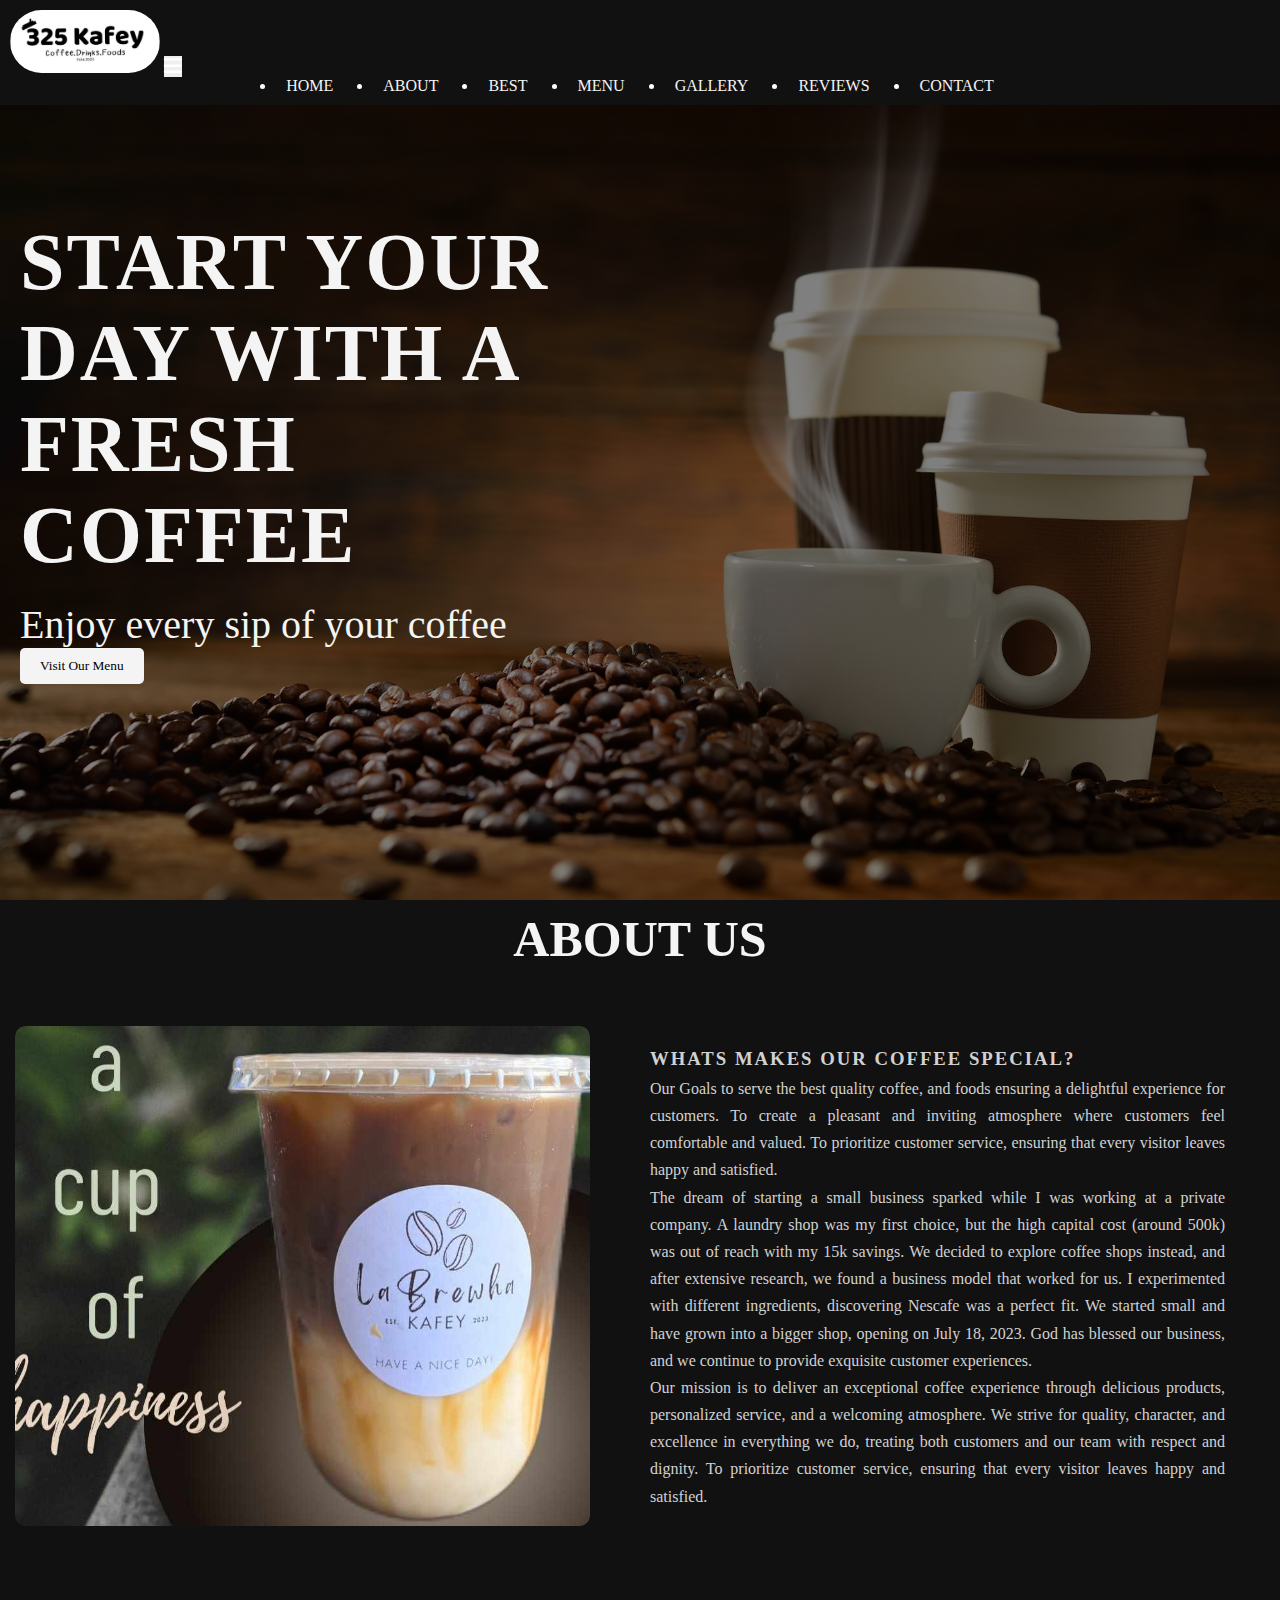
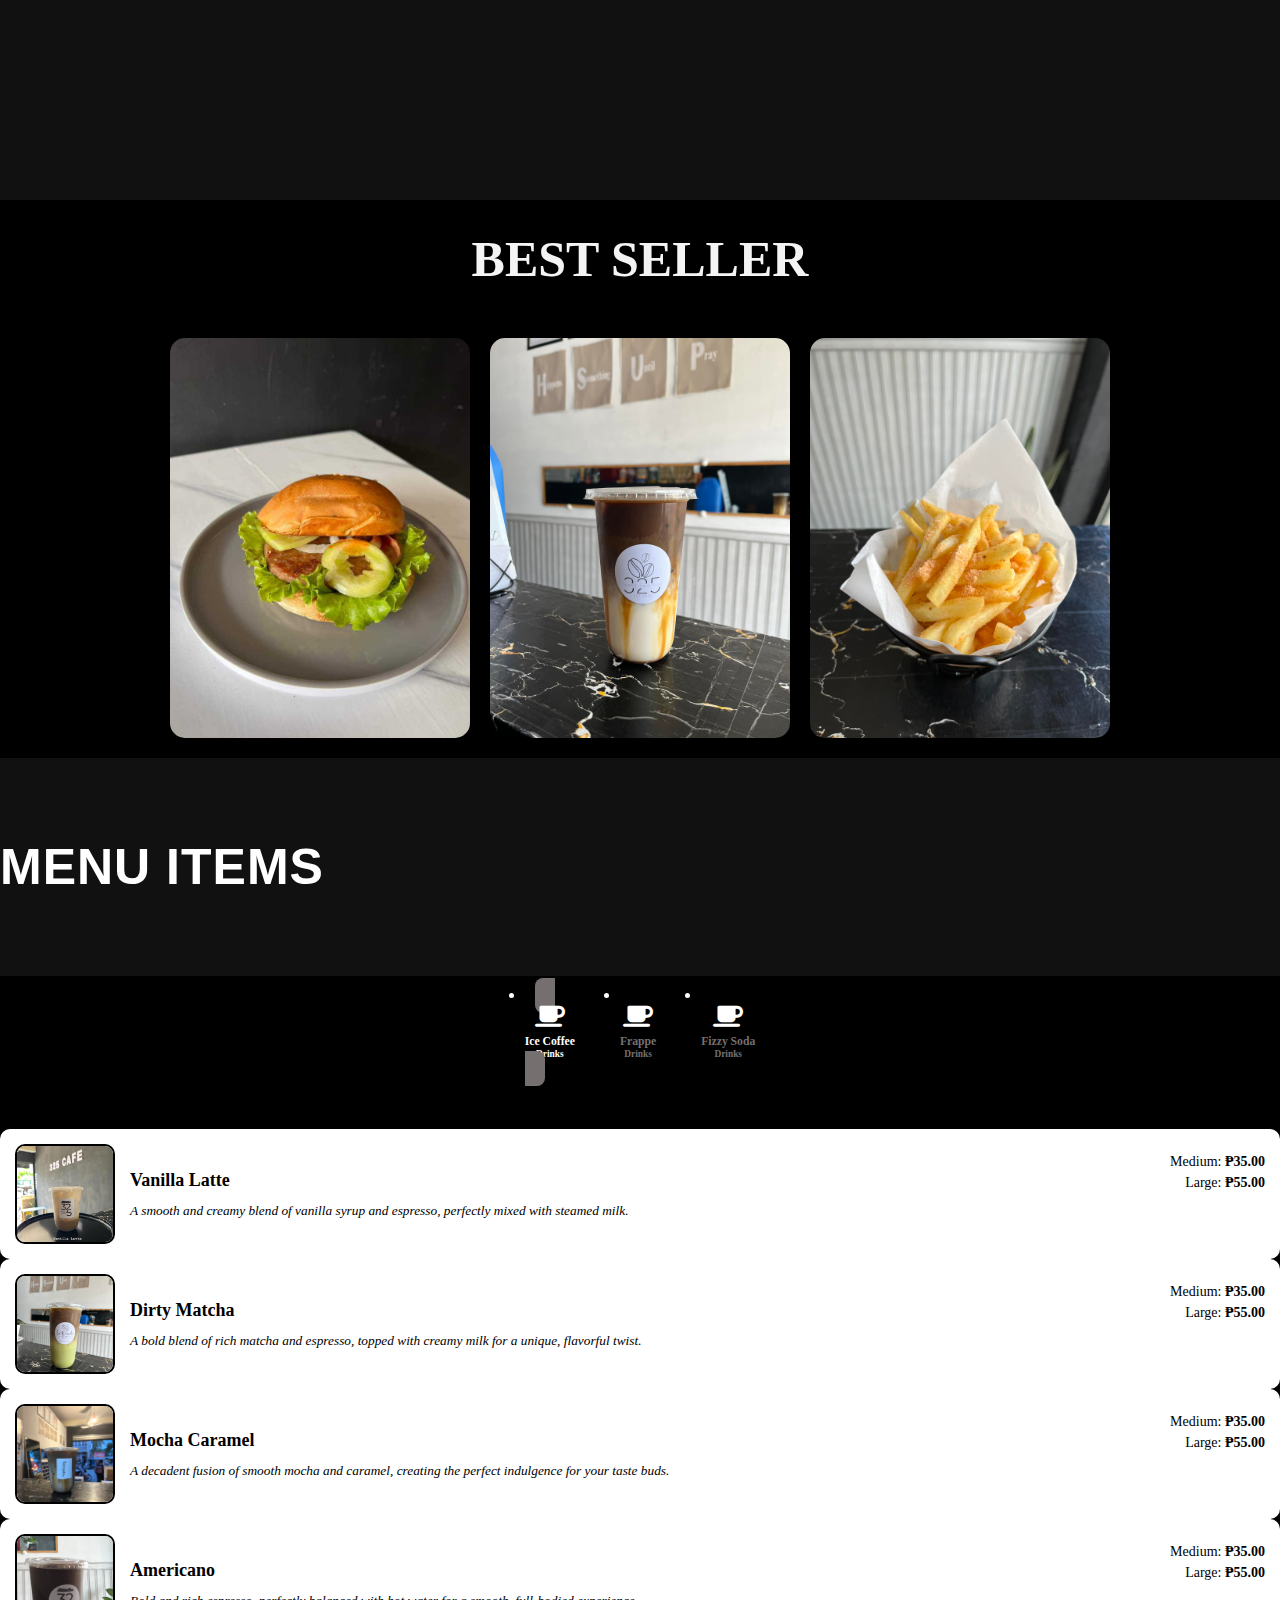
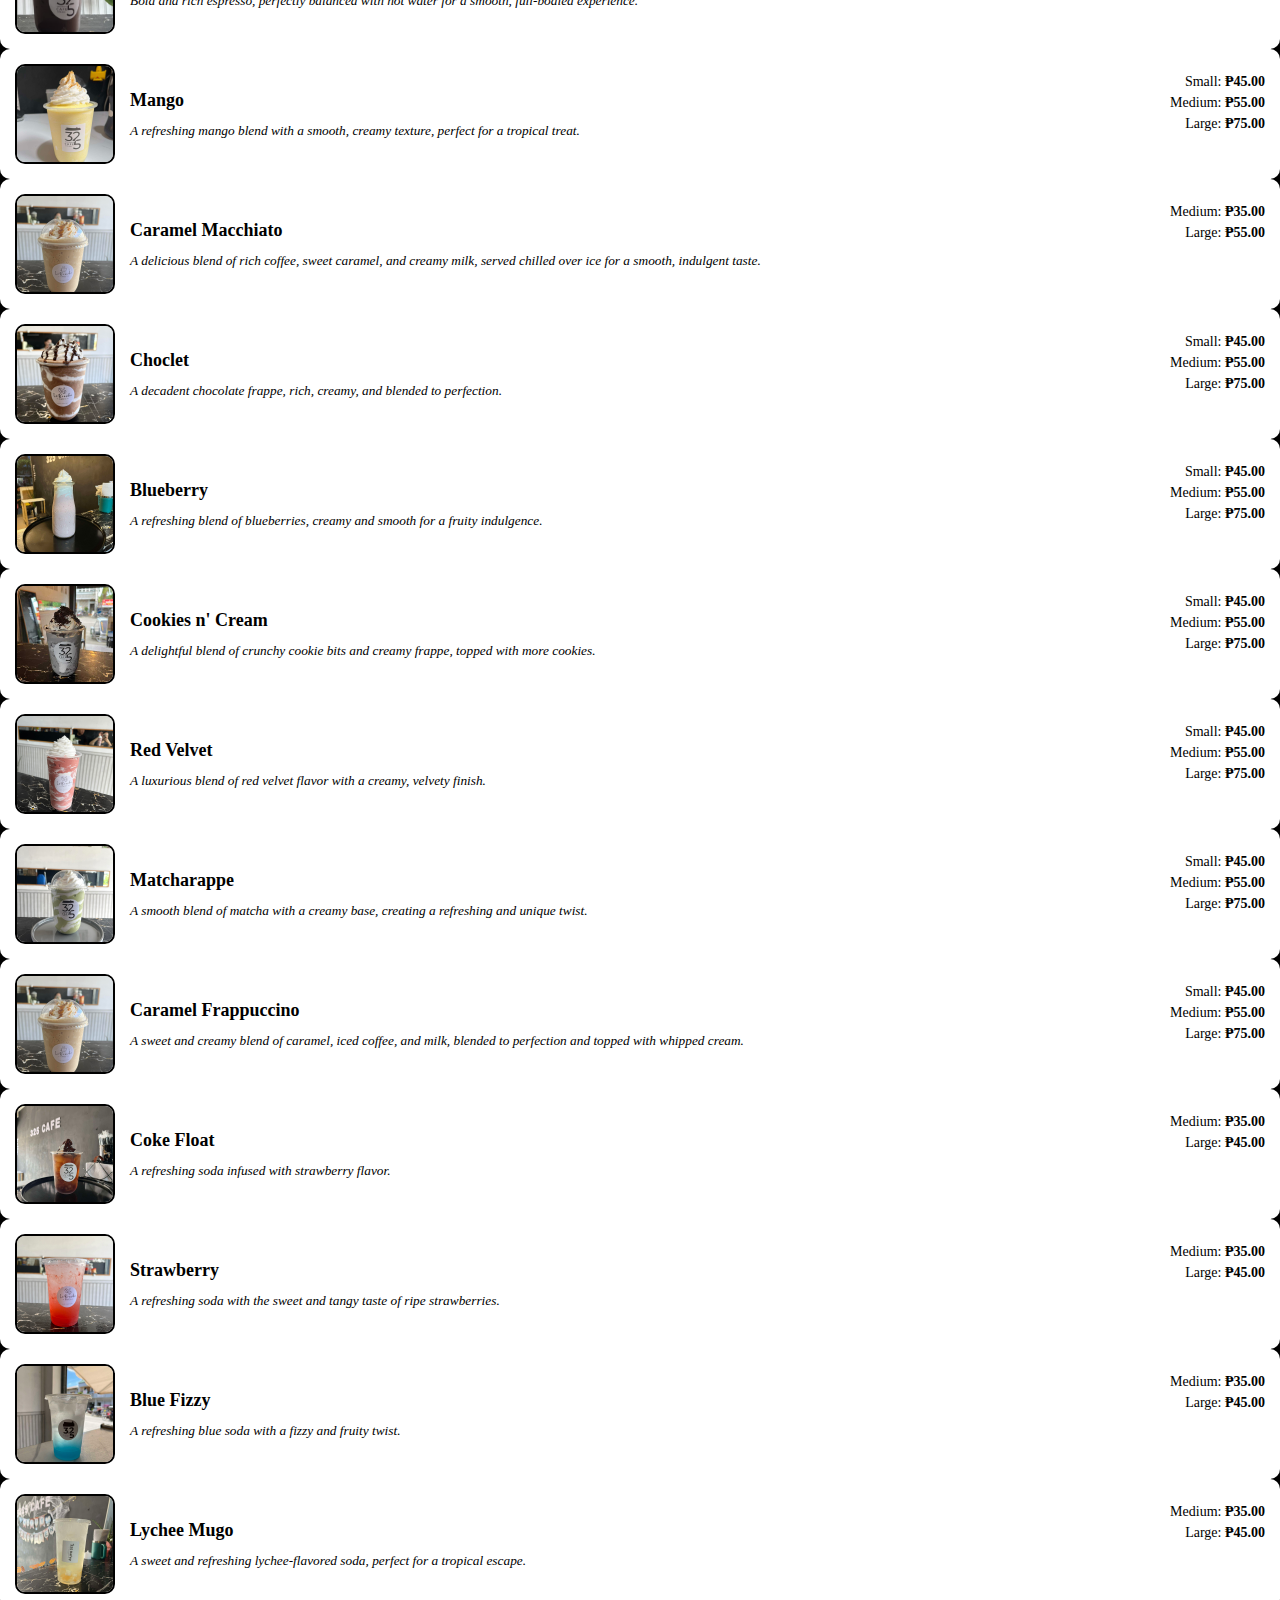
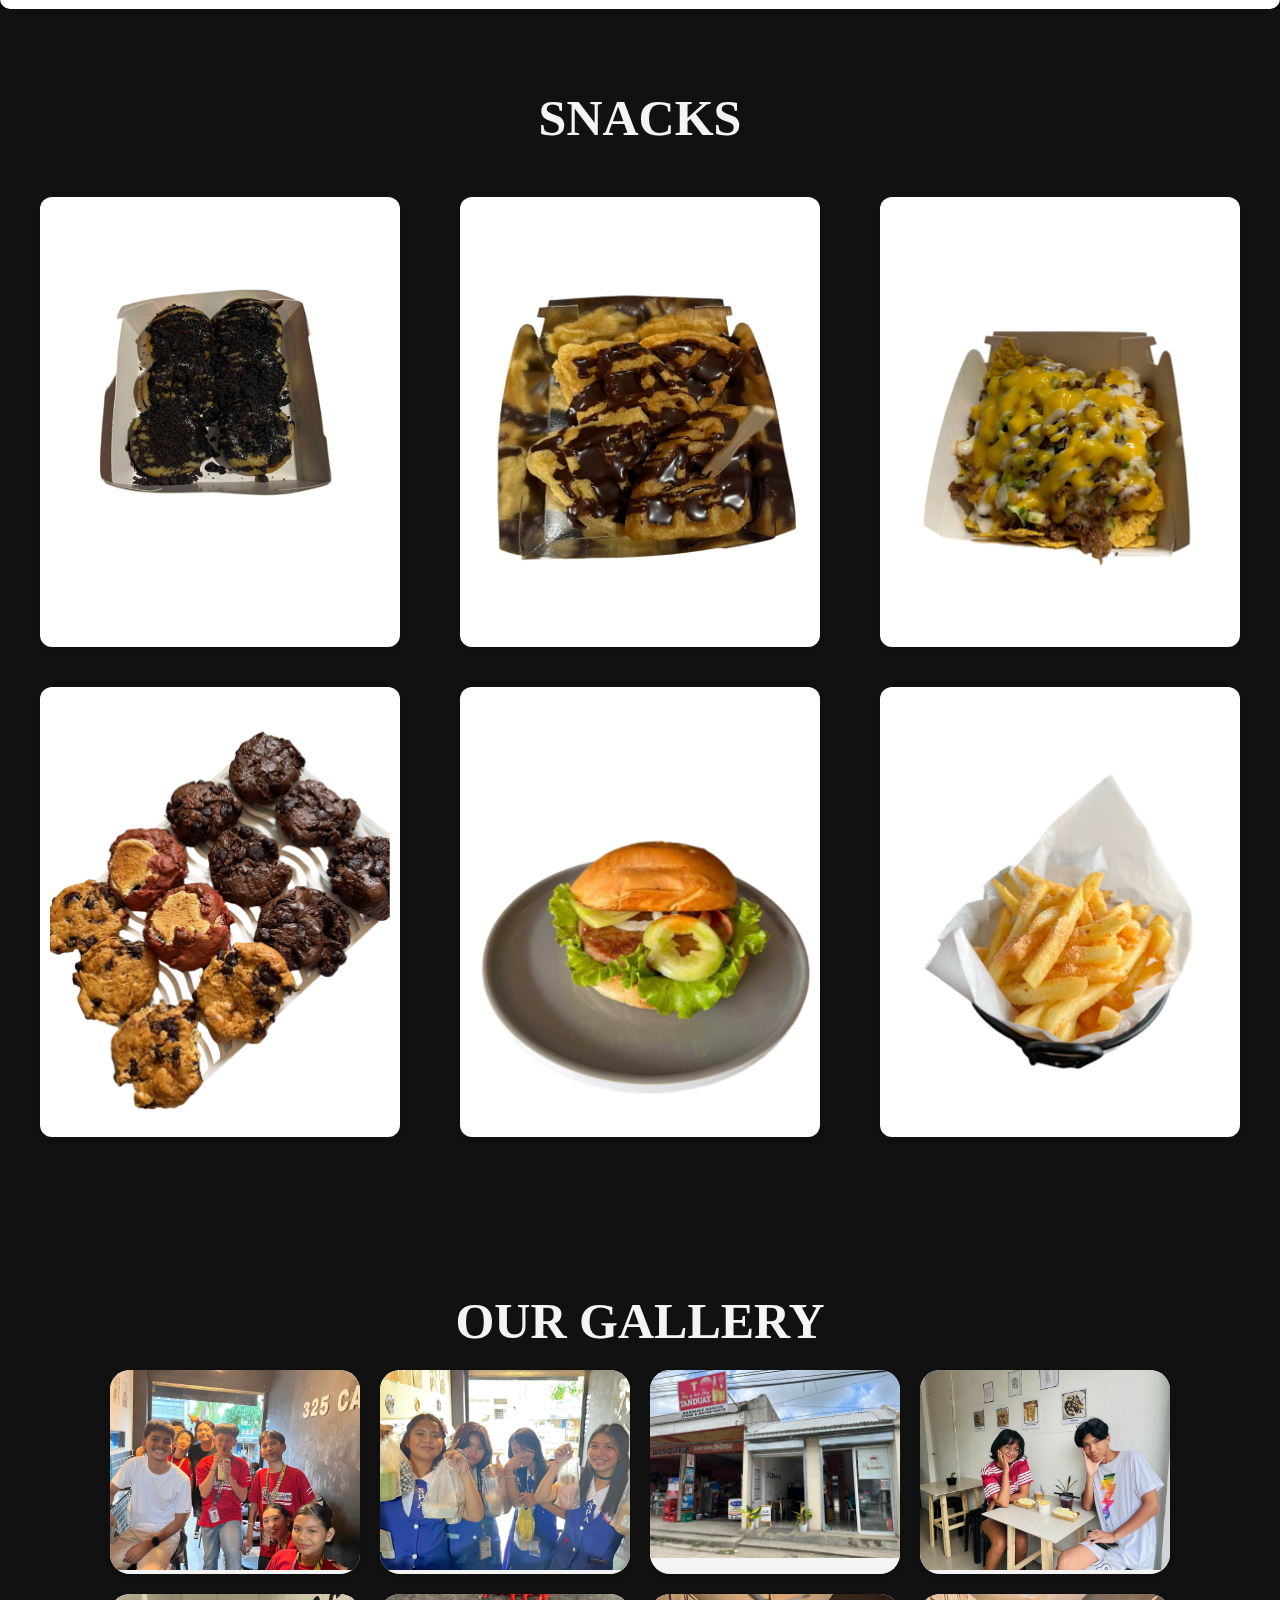
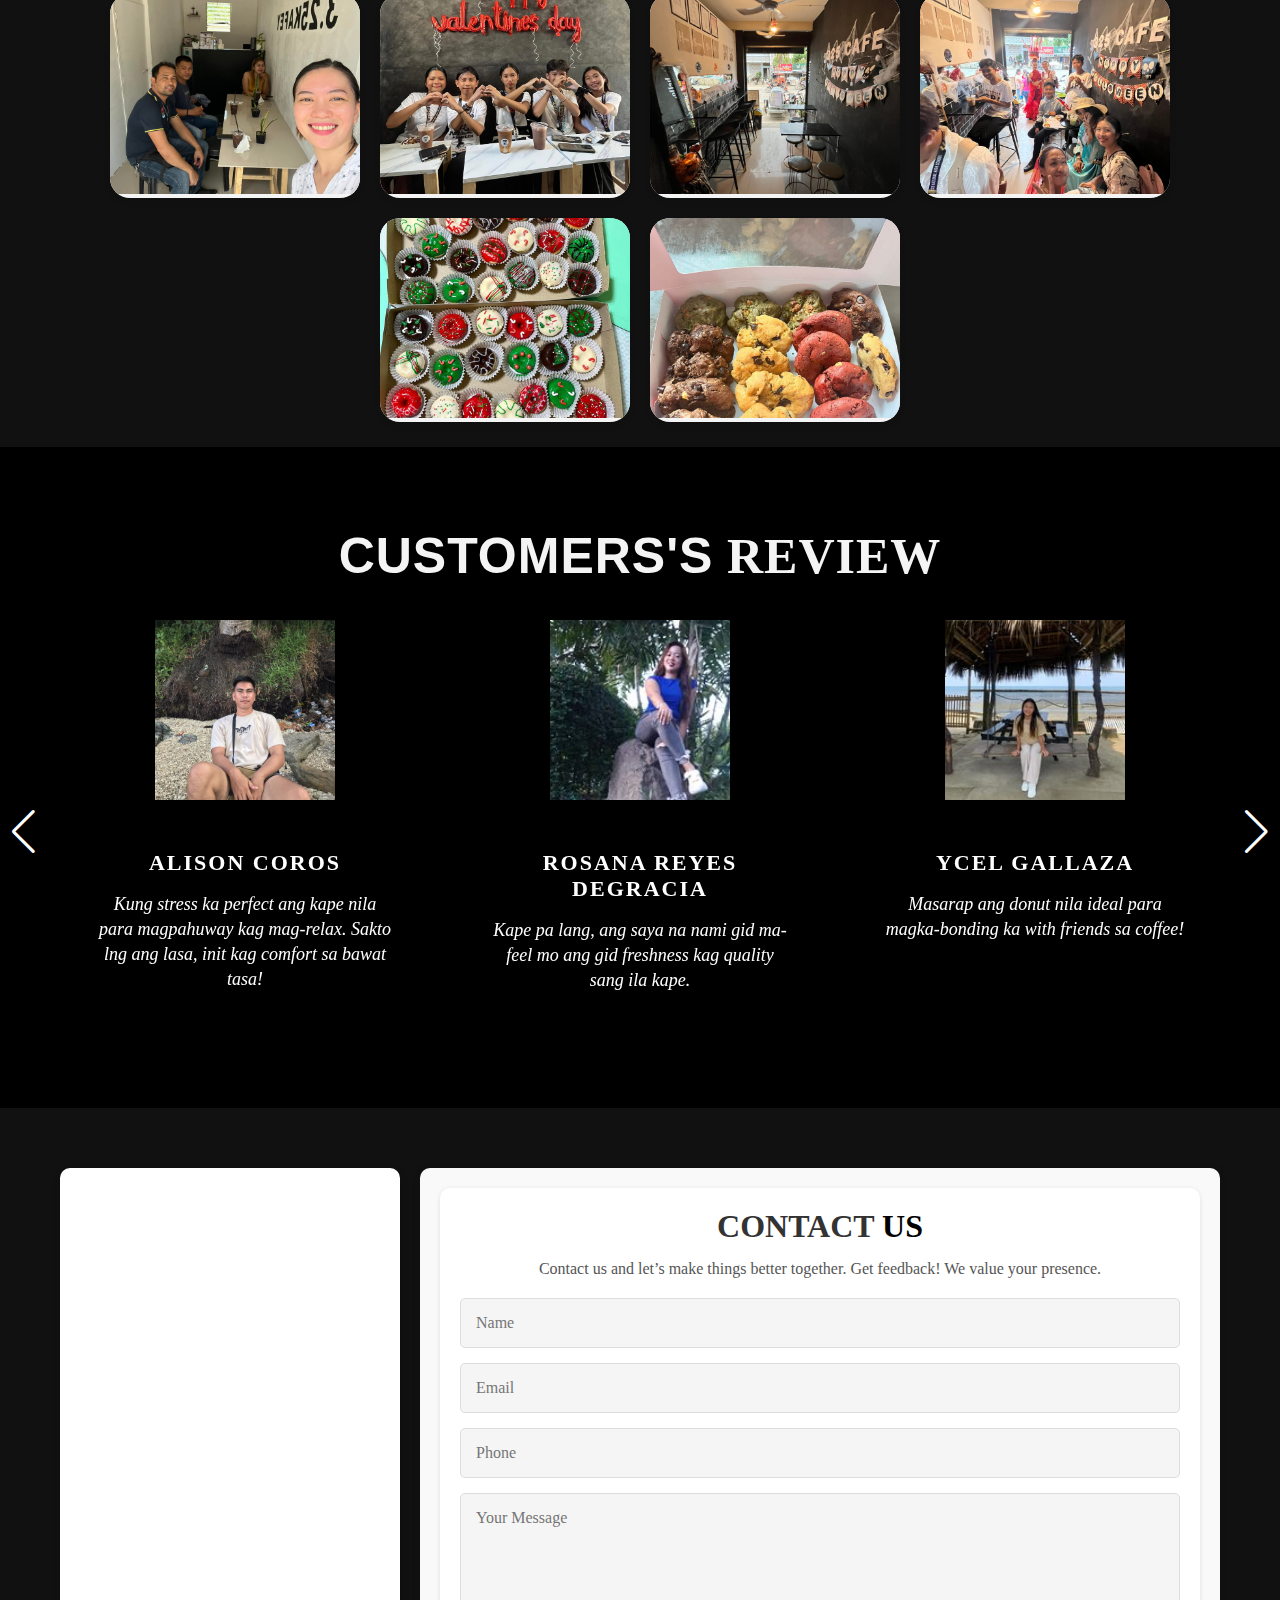
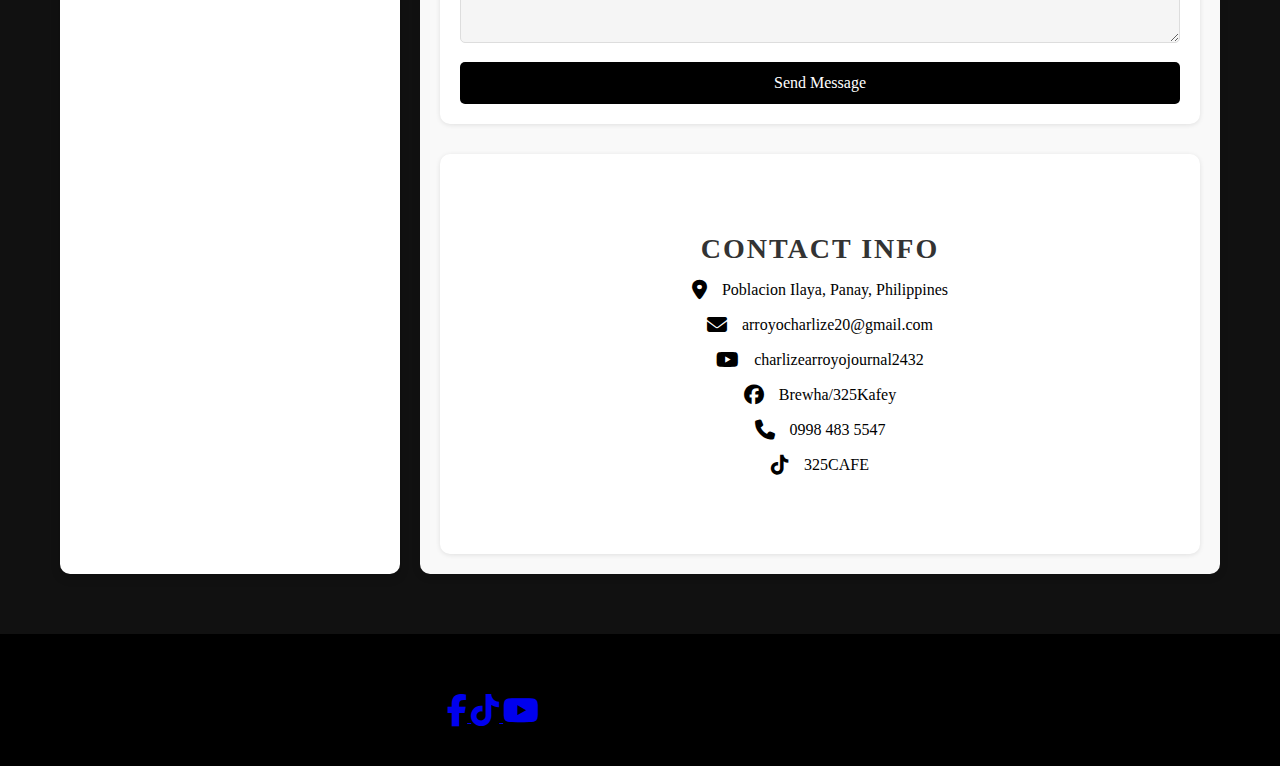
==== commit 078c73fa: "Add files via upload" ====
--- a/index.html
+++ b/index.html
@@ -65,6 +65,7 @@
                 <button id="btn"><a href="#menu-section">Visit Our Menu</a></button>
             </div>
         </section>
+    </div>
         <!-- home section end -->
 
 
@@ -163,7 +164,7 @@
                 <!-- Back -->
                 <div class="item-back">
                     <h3>French Fries</h3>
-                    <p>Crispy, golden, and perfectly seasoned—these fries are the ultimate snack, hot and satisfying with every bite.</p>
+                    <p>Crispy, golden, and perfectly seasoned these fries are the ultimate snack, hot and satisfying with every bite.</p>
                     <div class="price">$19.99</div>
                     
             </div>
@@ -705,8 +706,7 @@
 
 
 
-     <!-- contact start -->
-<!-- Contact Section -->
+   <!-- Contact Section -->
 <section id="contact-footer">
     <div class="container" id="contact-us">
         <!-- Map Section -->
@@ -740,7 +740,7 @@
 
                 <!-- Contact Info -->
                 <div class="contact-info">
-                    <h1>Info</h1>
+                    <h1>Contact Info</h1>
                     <div class="social-icons-container">
                         <a href="https://goo.gl/maps/yourlocation">
                             <i class="fas fa-map-marker-alt"></i> Poblacion Ilaya, Panay, Philippines
@@ -761,32 +761,32 @@
                             <i class="fab fa-tiktok"></i> 325CAFE
                         </a>
                     </div>
-
-                    <!-- Footer Section (Now Inside Info Section) -->
-                    <footer class="text-white text-center py-4" style="background-color: #000; margin-top: 20px;">
-                        <div class="container">
-                            <!-- Social Media Icons -->
-                            <div class="mb-3">
-                                <a href="https://www.facebook.com/CharlizeBlog?mibextid=LQQJ4d" class="text-white mx-3" target="_blank" title="Facebook">
-                                    <i class="fab fa-facebook-f fa-2x"></i>
-                                </a>
-                                <a href="https://www.tiktok.com/@325cafevlogbychar?_t=8rKRxoKGpIg&_r=1&fbclid=IwY2xjawGhf1ZleHRuA2FlbQIxMAABHYEjjDpazHMH8nHJvCLwKoQ7ACaJAMJ6EsUxCPkFERAAx5lOMdIdWhs3xg_aem_Ek9YhwSqEi8pWthR-111iw"
-                                    class="text-white mx-3" target="_blank" title="TikTok">
-                                    <i class="fab fa-tiktok fa-2x"></i>
-                                </a>
-                                <a href="https://www.youtube.com/channel/UCnXSbP_EGsq1aI6_ARgahCg" class="text-white mx-3" target="_blank" title="YouTube">
-                                    <i class="fab fa-youtube fa-2x"></i>
-                                </a>
-                            </div>
-                            <!-- Footer Text -->
-                            <p>&copy; 325 KAFEY 2023. All Rights Reserved.</p>
-                        </div>
-                    </footer>
                 </div>
             </div>
         </div>
     </div>
 </section>
+
+<!-- Footer Section -->
+<footer class="text-white text-center py-4" style="background-color: #000; margin-top: 20px;">
+    <div class="container">
+        <!-- Social Media Icons -->
+        <div class="mb-3">
+            <a href="https://www.facebook.com/CharlizeBlog?mibextid=LQQJ4d" class="text-white mx-3" target="_blank" title="Facebook">
+                <i class="fab fa-facebook-f fa-2x"></i>
+            </a>
+            <a href="https://www.tiktok.com/@325cafevlogbychar?_t=8rKRxoKGpIg&_r=1&fbclid=IwY2xjawGhf1ZleHRuA2FlbQIxMAABHYEjjDpazHMH8nHJvCLwKoQ7ACaJAMJ6EsUxCPkFERAAx5lOMdIdWhs3xg_aem_Ek9YhwSqEi8pWthR-111iw"
+                class="text-white mx-3" target="_blank" title="TikTok">
+                <i class="fab fa-tiktok fa-2x"></i>
+            </a>
+            <a href="https://www.youtube.com/channel/UCnXSbP_EGsq1aI6_ARgahCg" class="text-white mx-3" target="_blank" title="YouTube">
+                <i class="fab fa-youtube fa-2x"></i>
+            </a>
+        </div>
+        <!-- Footer Text -->
+        <p>&copy; 325 KAFEY 2023. All Rights Reserved.</p>
+    </div>
+</footer>
 
 
     <!-- Linking Swiper script -->
--- a/style.css
+++ b/style.css
@@ -3,7 +3,7 @@
     margin: 0;
     padding: 0;
     box-sizing: border-box;
-    font-family: 'Poppins', sans-serif;
+    font-family: 'Times New Roman', Times, serif;
 }
 
 body {
@@ -437,7 +437,7 @@
 
 /* General Styling */
 body {
-    font-family: 'Poppins', sans-serif; /* Apply the Poppins font */
+    font-family: 'Times New Roman', Times, serif; /* Apply the Poppins font */
     color: white; /* Make text white */
     background-color: #111; /* Dark background */
 }
@@ -1078,39 +1078,48 @@
     padding: 20px;
     border-radius: 10px;
     box-shadow: 0 1px 5px rgba(0, 0, 0, 0.1);
-    text-align: center;
-}
-
+    display: flex;
+    flex-direction: column;
+    justify-content: center;
+    align-items: center;
+    text-align: justify; /* Justify the text */
+    height: auto;
+    width: 100%;
+}
+
+/* Contact Info Heading */
 .contact-info h1 {
-    font-size: 28px; /* Adjust font size */
-    color: #333; /* Darker text for headings */
-    margin-bottom: 15px; /* Space below heading */
+    font-size: 28px;
+    color: #333;
+    margin-bottom: 15px;
+    text-align: center; /* Title remains centered */
 }
 
 /* Social Icons Container */
 .social-icons-container {
     display: flex;
     flex-direction: column;
-    gap: 15px; /* Spacing between items */
-    width: 100%; /* Full width */
+    gap: 15px; /* Space between items */
+    width: 100%;
+    align-items: center; /* Align icons and text in center */
 }
 
 .social-icons-container a {
-    display: flex; /* Align icon and text side by side */
-    align-items: center; /* Vertically align items */
-    justify-content: center; /* Center align links horizontally */
-    color: #000; /* Dark color for links */
-    text-decoration: none; /* Remove underline */
-    gap: 10px; /* Space between icon and text */
-    transition: color 0.3s ease; /* Smooth hover effect */
+    display: flex;
+    align-items: center;
+    justify-content: flex-start;
+    gap: 15px; /* Space between icon and text */
+    color: #000;
+    text-decoration: none;
+    transition: color 0.3s ease;
 }
 
 .social-icons-container a:hover {
-    color: #888381; /* Change to grayish color on hover */
+    color: #888381; /* Hover color */
 }
 
 .social-icons-container i {
-    font-size: 20px; /* Adjust icon size */
+    font-size: 20px;
 }
 
 /* Responsive Design */
